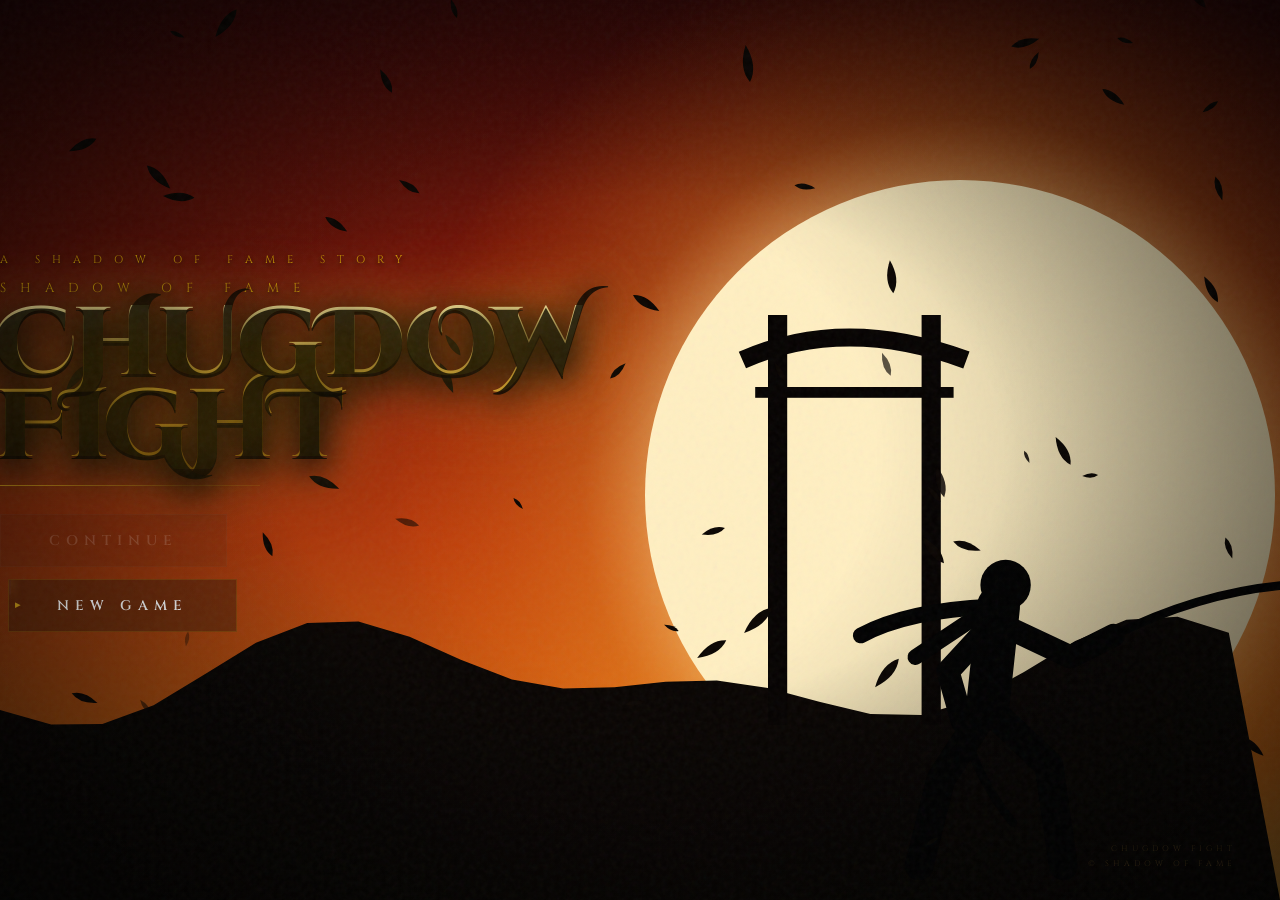
==== index.html @ 1331e8c7 "Premium repo branding — banner, favicon, README, OG tags" ====
<!DOCTYPE html>
<html lang="en">
<head>

  <!-- Primary Meta -->
  <meta charset="UTF-8">
  <meta name="viewport" content="width=device-width, initial-scale=1.0, viewport-fit=cover">
  <title>CHUG: SHADOW OF FAME</title>
  <meta name="description" content="CHUG: Shadow of Fame — a browser-based fighting RPG by Xollonox. Battle through story Acts, train your fighter, unlock power, and rise through the shadow of fame.">
  <meta name="author" content="Xollonox">

  <!-- Open Graph / Social Preview -->
  <meta property="og:title" content="CHUG: Shadow of Fame">
  <meta property="og:description" content="A cinematic browser fighting RPG made by Xollonox. Battle through story acts, train your fighter, unlock power.">
  <meta property="og:image" content="https://xollonox.github.io/Chug/assets/banner.svg">
  <meta property="og:url" content="https://xollonox.github.io/Chug/">
  <meta property="og:type" content="website">
  <meta property="og:site_name" content="CHUG">

  <!-- Twitter Card -->
  <meta name="twitter:card" content="summary_large_image">
  <meta name="twitter:title" content="CHUG: Shadow of Fame">
  <meta name="twitter:description" content="A cinematic browser fighting RPG made by Xollonox.">
  <meta name="twitter:image" content="https://xollonox.github.io/Chug/assets/banner.svg">

  <!-- Icons -->
  <link rel="icon" type="image/svg+xml" href="favicon.svg">
  <link rel="apple-touch-icon" href="favicon.svg">

  <!-- Fonts -->
  <link rel="preconnect" href="https://fonts.googleapis.com">
  <link rel="preconnect" href="https://fonts.gstatic.com" crossorigin>
  <link href="https://fonts.googleapis.com/css2?family=Cinzel:wght@400;700;900&family=Cinzel+Decorative:wght@700&family=Rajdhani:wght@400;600;700&display=swap" rel="stylesheet">
  <link rel="preconnect" href="https://fonts.googleapis.com">
  <link rel="preconnect" href="https://fonts.gstatic.com" crossorigin>
  <link href="https://fonts.googleapis.com/css2?family=Cinzel:wght@400;700;900&family=Cinzel+Decorative:wght@700&family=Rajdhani:wght@400;600;700&display=swap" rel="stylesheet">
  

<!-- ════════════════════════════════════════════════
     CHUG: SHADOW OF FAME — HTML STRUCTURE
     All screens, HUD, controls, overlays
     Edit here to change screen layout
     Run build.py after editing
════════════════════════════════════════════════ -->


  <meta name="theme-color" content="#0d0603">
  <meta name="mobile-web-app-capable" content="yes">
  <meta name="apple-mobile-web-app-capable" content="yes">


  <link rel="stylesheet" href="styles.css?v=6">
  <script>
    // Uncaught Error HUD Console Logger
    (function() {
      var errors = [];
      var container = null;

      function initContainer() {
        if (container) return;
        container = document.createElement('div');
        container.id = 'debug-log-console';
        container.style.cssText = 'position:fixed; bottom:10px; left:10px; right:10px; max-height:200px; overflow-y:auto; background:rgba(20,5,5,0.98); color:#ff5555; font-family:monospace; font-size:12px; padding:10px; border:2px solid #ff1744; z-index:999999; border-radius:4px; box-shadow:0 0 20px rgba(255,23,68,0.5); line-height:1.4; display:none;';
        
        var header = document.createElement('div');
        header.style.cssText = 'font-weight:bold; border-bottom:1px solid #ff1744; margin-bottom:5px; padding-bottom:3px;';
        header.textContent = '⚠️ GAME RUNTIME ERRORS';
        container.appendChild(header);

        (document.body || document.documentElement).appendChild(container);
        
        errors.forEach(printError);
        errors = [];
      }

      function printError(err) {
        if (!container) {
          errors.push(err);
          return;
        }
        container.style.display = 'block';
        var errDiv = document.createElement('div');
        errDiv.style.borderBottom = '1px solid rgba(255,255,255,0.1)';
        errDiv.style.padding = '4px 0';
        errDiv.textContent = '❌ [' + err.time + '] ' + err.msg + ' (' + err.file + ':' + err.line + ')';
        container.appendChild(errDiv);
        container.scrollTop = container.scrollHeight;
      }

      window.addEventListener('error', function(e) {
        initContainer();
        printError({
          time: new Date().toLocaleTimeString(),
          msg: e.message,
          file: e.filename ? e.filename.split('/').pop() : 'unknown',
          line: e.lineno
        });
      });

      window.addEventListener('DOMContentLoaded', initContainer);
    })();
  </script>
  <script src="game.js?v=6" defer></script>
</head>
<body>
<div id="global-sf2-topbar" class="sf2-topbar" style="display:none;">
  <div class="sf2-star-wrap">
    <span class="sf2-star-icon">★</span>
    <span class="sf2-lv-val" id="sf2-lv">1</span>
    <div class="sf2-xp-track"><div class="sf2-xp-fill" id="sf2-xp"></div></div>
  </div>
  <div class="sf2-coins-wrap">
    <span class="sf2-coin-icon">🪙</span>
    <span class="sf2-coin-val" id="sf2-coins">0</span>
  </div>
  <div class="sf2-gems-wrap">
    <span class="sf2-gem-icon">💎</span>
    <span class="sf2-gem-val" id="sf2-gems">0</span>
  </div>
</div>






<div id="bg-layer">
  <div id="chapter-wallpaper" aria-hidden="true"></div>
  <div class="bg-fog"></div>
  <div class="moon" id="moon"></div>
  <!-- SF2 DOJO ENVIRONMENT -->
  <div class="dojo-wrap" id="dojoWrap" style="opacity:0">
    <!-- Shoji wall grid -->
    <div class="shoji-wall"></div>
    <!-- Petals -->
    <div id="petals-container"></div>
    <!-- Pink window cutout right side -->    <div class="dojo-window">
      <div class="dojo-window-inner">
        <div class="cherry-mountains"></div>
        <div class="cherry-tree"></div>
        <!-- Punching bag -->
        <div class="punch-bag-wrap">
          <div class="punch-bag-rope"></div>
          <div class="punch-bag"></div>
        </div>
      </div>
    </div>
    <!-- Floor -->
    <div class="dojo-floor"></div>
    <!-- Floor line -->
    <div class="dojo-floor-line"></div>
  </div>
  <div class="torii-wrap" style="opacity:0;pointer-events:none">
    <div class="torii-post left"></div>
    <div class="torii-post right"></div>
    <div class="torii-beam1"></div>
    <div class="torii-beam2"></div>
  </div>
  <div class="ground" id="groundEl" style="display:none"><div class="ground-line"></div></div>
  <div class="bg-particles" id="bgParticles"></div>
</div>
<div id="rage-overlay"></div>
<canvas id="game"></canvas>
<canvas id="dojoCanvas"></canvas>

<button id="btn-ingame-menu" onclick="quitToMenu()">◀ MENU</button>
<!-- Compatibility HUD values kept hidden: legacy functions still update these IDs. -->
<div id="sf2-compat-values" style="display:none!important" aria-hidden="true">
  <span id="coin-val">0</span>
  <span id="gem-val">0</span>
  <span id="lv-val">1</span>
</div>

<!-- Extra hidden compatibility nodes: keep old game functions alive without showing clutter. -->
<div id="sf2-hidden-runtime-nodes" style="display:none!important" aria-hidden="true">
  <div id="global-coins"></div>
  <div id="global-gems"></div>
  <div id="global-level"></div>
  <div id="stam-container"><div id="p-stam"></div><div id="stam-text"></div></div>
</div>


<!-- ══ CINEMATIC TITLE SCREEN ══ -->
<div id="intro-screen" class="screen active-screen" onclick="introHandleClick(event)">
  <canvas id="introBgCanvas"></canvas>
  <div class="intro-title-wrap">
    <div class="intro-eyebrow">A SHADOW OF FAME STORY</div>
    <div class="intro-sub">SHADOW OF FAME</div>
    <div class="intro-title">CHUGDOW<br>FIGHT</div>
    <div class="intro-rule"></div>
    <nav class="intro-menu" id="introMenu">
      <button class="intro-menu-btn focused" id="introBtn-continue" onclick="introSelect('continue')">CONTINUE</button>
      <button class="intro-menu-btn"         id="introBtn-new"      onclick="introSelect('new')">NEW GAME</button>
    </nav>
  </div>
  <div class="intro-hint">
    <div class="intro-hint-line">CHUGDOW FIGHT</div>
    <div class="intro-hint-line">© SHADOW OF FAME</div>
  </div>
</div>

<div id="menu-screen" class="screen">

  <button id="dojoMenuRibbon" class="dojo-menu-ribbon" onclick="showMenuScroll('toggle')">MENU</button>

  <!-- sidebar removed -->

  <!-- GUIDE dialogue on menu -->
  <div class="menu-guide-scroll" id="menuGuideScroll">
    <div class="mgs-roll mgs-roll-top"></div>
    <div class="mgs-body">
      <div class="mgs-portrait-wrap">
        <div class="mgs-portrait"></div>
      </div>
      <div class="mgs-text" id="menuGuideText">...You're back.</div>
    </div>
    <div class="mgs-roll mgs-roll-bot"></div>
  </div>

  <!-- Main scroll -->
  <div class="sf2-scroll-wrap" id="menuScrollWrap">
    <div class="sf2-scroll-roll sf2-scroll-top"></div>
    <div class="sf2-scroll-body">
      <div class="menu-inner">
    <div class="menu-eyebrow">CHUGDOW FIGHT</div>
    <h1 class="menu-wordmark">SHADOW<span class="menu-wordmark-sub">OF FAME</span></h1>
    <div class="menu-rule"></div>
    <button class="menu-btn" style="--i:0" onclick="openWorldMap()"><div class="btn-arrow">◉</div><span class="btn-text">WORLD MAP</span></button>
    <button class="menu-btn" style="--i:1" onclick="openCamp()"><div class="btn-arrow">🔥</div><span class="btn-text">ASH CAMP</span></button>
    <button class="menu-btn" style="--i:2" onclick="openLevelScreen()"><div class="btn-arrow">★</div><span class="btn-text">CHARACTER</span></button>
    <button class="menu-btn" style="--i:3" onclick="openTraining()"><div class="btn-arrow">👊</div><span class="btn-text">TRAINING</span></button>
    <button class="menu-btn" style="--i:4" onclick="openShop()"><div class="btn-arrow">⚔</div><span class="btn-text">ARMORY</span></button>
    <button class="menu-btn" style="--i:5" onclick="openRoster()"><div class="btn-arrow">👥</div><span class="btn-text">ROSTER</span></button>
    <button class="menu-btn" style="--i:6" onclick="openCodex()"><div class="btn-arrow">📖</div><span class="btn-text">CODEX</span></button>
    <button class="menu-btn" style="--i:7" onclick="openSquad()"><div class="btn-arrow">🛡</div><span class="btn-text">SQUAD</span></button>
    <button class="menu-btn" style="--i:8" onclick="openSettings()"><div class="btn-arrow">⚙</div><span class="btn-text">SETTINGS</span></button>  </div>
    </div>
    <div class="sf2-scroll-roll sf2-scroll-bot"></div>
  </div>
</div>

<!-- ACT SELECT (main) -->
<div id="chapter-screen" class="screen">
  <div class="chapter-wrap">
    <div class="chapter-header">SELECT ACT</div>
    <div class="chapter-divider"></div>

    <!-- ACT I -->
    <div class="chapter-card" id="act1-card" onclick="openAct(1)">
      <div class="chap-num">I</div>
      <div class="chap-info">
        <div class="chap-title">ACT I — SHADOW OF FAME</div>
        <div class="chap-sub">Parts 1 — 10 · The Fall through Erasure</div>
        <div class="chap-parts" id="act1-dots">
          <span class="chap-dot" id="cdot1">●</span>
          <span class="chap-dot" id="cdot2">●</span>
          <span class="chap-dot" id="cdot3">●</span>
          <span class="chap-dot" id="cdot4">●</span>
          <span class="chap-dot" id="cdot5">●</span>
          <span style="color:rgba(200,147,26,0.2);margin:0 3px;">·</span>
          <span class="chap-dot" id="cdot6">●</span>
          <span class="chap-dot" id="cdot7">●</span>
          <span class="chap-dot" id="cdot8">●</span>
          <span class="chap-dot" id="cdot9">●</span>
          <span class="chap-dot" id="cdot10">●</span>
        </div>
      </div>
      <div class="chap-lock" id="act1-lock">▶</div>
    </div>

    <!-- ACT II -->
    <div class="chapter-card locked" id="act2-card" onclick="openAct(2)">
      <div class="chap-num dim" id="act2-num">II</div>
      <div class="chap-info">
        <div class="chap-title" id="act2-title">ACT II — AFTERIMAGE</div>
        <div class="chap-sub">Parts 11 — 20 · Coming...</div>
        <div class="chap-parts">
          <span class="chap-dot" id="cdot11">●</span>
          <span style="color:rgba(200,147,26,0.1);font-size:9px;letter-spacing:2px;margin-left:4px;">+ MORE</span>
        </div>
      </div>
      <div class="chap-lock" id="act2-lock">🔒</div>
    </div>

    <button class="chapter-back sf2-back-btn" onclick="closeChapterSelect()">◀ BACK</button>
  </div>
</div>

<!-- ACT I CHAPTER SELECT -->
<div id="act1-screen" class="screen" style="background:rgba(0,0,0,0.94);/* bd-filter removed */">
  <div class="chapter-wrap">
    <div style="font-size:10px;letter-spacing:6px;color:rgba(200,147,26,0.4);text-align:center;margin-bottom:4px;">ACT I</div>
    <div class="chapter-header" style="font-size:18px;">SHADOW OF FAME</div>
    <div class="chapter-divider"></div>

    <!-- Chapter I -->
    <div class="chapter-card" id="chap1-card" onclick="startChapter(1)">
      <div class="chap-num" style="font-size:clamp(20px,4vw,30px);">CH.I</div>
      <div class="chap-info">
        <div class="chap-title">THE FALL</div>
        <div class="chap-sub">Parts 1 — 5 · The Fall through Controlled</div>
        <div class="chap-parts">
          <span class="chap-dot" id="ch1dot1">●</span>
          <span class="chap-dot" id="ch1dot2">●</span>
          <span class="chap-dot" id="ch1dot3">●</span>
          <span class="chap-dot" id="ch1dot4">●</span>
          <span class="chap-dot" id="ch1dot5">●</span>
        </div>
      </div>
      <div class="chap-lock" id="chap1-lock">▶</div>
    </div>

    <!-- Chapter II -->
    <div class="chapter-card locked" id="chap2-card" onclick="startChapter(2)">
      <div class="chap-num dim" id="chap2-num" style="font-size:clamp(20px,4vw,30px);">CH.II</div>
      <div class="chap-info">
        <div class="chap-title" id="chap2-title">VANISHED</div>
        <div class="chap-sub">Parts 6 — 10 · Vanished through Erasure</div>
        <div class="chap-parts">
          <span class="chap-dot" id="ch2dot6">●</span>
          <span class="chap-dot" id="ch2dot7">●</span>
          <span class="chap-dot" id="ch2dot8">●</span>
          <span class="chap-dot" id="ch2dot9">●</span>
          <span class="chap-dot" id="ch2dot10">●</span>
        </div>
      </div>
      <div class="chap-lock" id="chap2-lock">🔒</div>
    </div>

    <button class="chapter-back sf2-back-btn" onclick="closeAct()">◀ BACK</button>
  </div>
</div>

<!-- ACT II CHAPTER SELECT -->
<div id="act2-screen" class="screen" style="background:rgba(0,0,0,0.94);/* bd-filter removed */">
  <div class="chapter-wrap">
    <div style="font-size:10px;letter-spacing:6px;color:rgba(200,147,26,0.4);text-align:center;margin-bottom:4px;">ACT II</div>
    <div class="chapter-header" style="font-size:18px;">AFTERIMAGE</div>
    <div class="chapter-divider"></div>

    <!-- Chapter III -->
    <div class="chapter-card locked" id="chap3-card" onclick="startChapter(3)">
      <div class="chap-num dim" id="chap3-num" style="font-size:clamp(20px,4vw,30px);">CH.III</div>
      <div class="chap-info">
        <div class="chap-title" id="chap3-title">AFTERIMAGE</div>
        <div class="chap-sub">Part 11 — New threats emerge</div>
        <div class="chap-parts">
          <span class="chap-dot" id="ch3dot11">●</span>
        </div>
      </div>
      <div class="chap-lock" id="chap3-lock">🔒</div>
    </div>

    <button class="chapter-back sf2-back-btn" onclick="closeAct()">◀ BACK</button>
  </div>
</div>

<!-- ASH CAMP -->
<div id="camp-screen" class="screen">
  <div class="camp-header-bar">
    <div class="camp-eyebrow">CHUGDOW FIGHT</div>
    <div class="camp-title">ASH CAMP</div>
    <div class="camp-subtitle" id="campSubtitle">HOME BASE · SHADOW OF FAME</div>
    <div class="camp-rule"></div>
  </div>

  <div class="camp-scroll" id="campScroll">

    <!-- ── COMMAND GROUP ── -->
    <div class="camp-group-label">COMMAND</div>

    <!-- MISSION BOARD -->
    <div class="camp-section" id="campMissionSection" data-open="true">
      <div class="camp-section-head" onclick="toggleCampSection('campMissionBody');this.closest('.camp-section').dataset.open=(this.closest('.camp-section').dataset.open==='true'?'false':'true')">
        <div class="camp-section-left">
          <div class="camp-section-icon-wrap"><span class="camp-section-icon">📋</span></div>
          <div class="camp-section-text">
            <div class="camp-section-title">MISSION BOARD</div>
            <div class="camp-section-sub">Active objectives · next targets</div>
          </div>
        </div>
        <div class="camp-section-badge" id="campMissionBadge">—</div>
        <span class="camp-section-chevron">▾</span>
      </div>
      <div class="camp-section-body" id="campMissionBody"></div>
    </div>

    <!-- STRATEGY -->
    <div class="camp-section" id="campStrategySection" data-open="true">
      <div class="camp-section-head" onclick="toggleCampSection('campStrategyBody');this.closest('.camp-section').dataset.open=(this.closest('.camp-section').dataset.open==='true'?'false':'true')">
        <div class="camp-section-left">
          <div class="camp-section-icon-wrap"><span class="camp-section-icon">🗺</span></div>
          <div class="camp-section-text">
            <div class="camp-section-title">STRATEGY</div>
            <div class="camp-section-sub">Briefings · known enemies · threats</div>
          </div>
        </div>
        <div class="camp-section-badge dim" id="campStrategyBadge">INTEL</div>
        <span class="camp-section-chevron">▾</span>
      </div>
      <div class="camp-section-body" id="campStrategyBody"></div>
    </div>

    <!-- ── FIGHTERS GROUP ── -->
    <div class="camp-group-label">FIGHTERS</div>

    <!-- ROSTER OVERVIEW -->
    <div class="camp-section" id="campRosterSection" data-open="true">
      <div class="camp-section-head" onclick="toggleCampSection('campRosterBody');this.closest('.camp-section').dataset.open=(this.closest('.camp-section').dataset.open==='true'?'false':'true')">
        <div class="camp-section-left">
          <div class="camp-section-icon-wrap"><span class="camp-section-icon">👥</span></div>
          <div class="camp-section-text">
            <div class="camp-section-title">ROSTER</div>
            <div class="camp-section-sub">Active fighters · camp presence</div>
          </div>
        </div>
        <div class="camp-section-badge" id="campRosterBadge">—</div>
        <span class="camp-section-chevron">▾</span>
      </div>
      <div class="camp-section-body" id="campRosterBody"></div>
    </div>

    <!-- RECOVERY AREA -->
    <div class="camp-section" id="campRecoverySection" data-open="true">
      <div class="camp-section-head" onclick="toggleCampSection('campRecoveryBody');this.closest('.camp-section').dataset.open=(this.closest('.camp-section').dataset.open==='true'?'false':'true')">
        <div class="camp-section-left">
          <div class="camp-section-icon-wrap"><span class="camp-section-icon">💚</span></div>
          <div class="camp-section-text">
            <div class="camp-section-title">RECOVERY</div>
            <div class="camp-section-sub">Healing · status watch</div>
          </div>
        </div>
        <div class="camp-section-badge alert" id="campRecoveryBadge" style="display:none">—</div>
        <div class="camp-section-badge dim" id="campRecoveryBadgeDim">CLEAR</div>
        <span class="camp-section-chevron">▾</span>
      </div>
      <div class="camp-section-body" id="campRecoveryBody"></div>
    </div>

    <!-- ── CAMP FACILITIES GROUP ── -->
    <div class="camp-group-label">CAMP</div>

    <!-- TRAINING — gateway -->
    <div class="camp-section camp-section-gateway" id="campTrainingSection">
      <div class="camp-section-head" onclick="openTraining()">
        <div class="camp-section-left">
          <div class="camp-section-icon-wrap"><span class="camp-section-icon">🔥</span></div>
          <div class="camp-section-text">
            <div class="camp-section-title">TRAINING</div>
            <div class="camp-section-sub" id="campTrainingSub">Kaizen · Raevan · Sorya</div>
          </div>
        </div>
        <div class="camp-section-badge">ENTER →</div>
      </div>
    </div>

    <!-- ARMORY — gateway -->
    <div class="camp-section camp-section-gateway" id="campArmorySection">
      <div class="camp-section-head" onclick="closeCamp();openShop();">
        <div class="camp-section-left">
          <div class="camp-section-icon-wrap"><span class="camp-section-icon">⚔</span></div>
          <div class="camp-section-text">
            <div class="camp-section-title">ARMORY</div>
            <div class="camp-section-sub">Weapons · upgrades · gear</div>
          </div>
        </div>
        <div class="camp-section-badge">ENTER →</div>
      </div>
    </div>

    <!-- CODEX — gateway -->
    <div class="camp-section camp-section-gateway" id="campCodexSection">
      <div class="camp-section-head" onclick="openCodex()">
        <div class="camp-section-left">
          <div class="camp-section-icon-wrap"><span class="camp-section-icon">📖</span></div>
          <div class="camp-section-text">
            <div class="camp-section-title">CODEX</div>
            <div class="camp-section-sub">Records · lore · history</div>
          </div>
        </div>
        <div class="camp-section-badge">ENTER →</div>
      </div>
    </div>

    <!-- ── STORY GROUP ── -->
    <div class="camp-group-label">STORY</div>

    <!-- CAMP EVENTS -->
    <div class="camp-section" id="campEventsSection" data-open="true">
      <div class="camp-section-head" onclick="toggleCampSection('campEventsBody');this.closest('.camp-section').dataset.open=(this.closest('.camp-section').dataset.open==='true'?'false':'true')">
        <div class="camp-section-left">
          <div class="camp-section-icon-wrap"><span class="camp-section-icon">💬</span></div>
          <div class="camp-section-text">
            <div class="camp-section-title">CAMP EVENTS</div>
            <div class="camp-section-sub">Scenes · moments · dialogue</div>
          </div>
        </div>
        <div class="camp-section-badge" id="campEventsBadge">—</div>
        <span class="camp-section-chevron">▾</span>
      </div>
      <div class="camp-section-body" id="campEventsBody"></div>
    </div>

  </div><!-- /camp-scroll -->

  <button class="camp-back sf2-back-btn" onclick="closeCamp()">◀ BACK</button>
</div>

<!-- TRAINING PATHS -->
<div id="training-screen" class="screen">
  <div class="training-header-bar">
    <div class="training-eyebrow">ASH CAMP</div>
    <div class="training-title">TRAINING</div>
    <div class="training-rule"></div>
    <div class="training-tabs" id="trainingTabs">
      <button class="training-tab active" onclick="setTrainingPath('range')"  id="tTab-range">🏹 RANGE</button>
      <button class="training-tab"        onclick="setTrainingPath('rage')"   id="tTab-rage">🔥 RAGE</button>
      
    </div>
  </div>
  <div class="training-scroll" id="trainingPathBody"></div>
  <button class="training-back sf2-back-btn" onclick="closeTraining()">◀ BACK</button>
</div>

<!-- CODEX -->
<div id="codex-screen" class="screen">
  <div class="codex-header-bar">
    <div class="codex-eyebrow">ASH CAMP</div>
    <div class="codex-title">CODEX</div>
    <div class="codex-subtitle">Shadow archive · enemy journal · faction records</div>
    <div class="codex-rule"></div>
    <div class="codex-tabs" id="codexTabs">
      <button class="codex-tab active" onclick="setCodexFilter('all')"      id="cTab-all">ALL</button>
      <button class="codex-tab"        onclick="setCodexFilter('enemy')"    id="cTab-enemy">ENEMIES</button>
      <button class="codex-tab"        onclick="setCodexFilter('boss')"     id="cTab-boss">BOSSES</button>
      <button class="codex-tab"        onclick="setCodexFilter('faction')"  id="cTab-faction">FACTIONS</button>
      <button class="codex-tab"        onclick="setCodexFilter('defeated')" id="cTab-defeated">DEFEATED</button>
    </div>
  </div>
  <div class="codex-shell">
    <div class="codex-summary" id="codexSummary">
      <div class="codex-summary-copy">
        <div class="codex-summary-label">Archive View</div>
        <div class="codex-summary-title">All Records</div>
      </div>
      <div class="codex-summary-count"><strong>0</strong><span>Entries</span></div>
    </div>
    <div class="codex-scroll" id="codexList"></div>
  </div>
  <button class="codex-back sf2-back-btn" onclick="closeCodex()">◀ BACK</button>
</div>

<!-- ROSTER -->
<div id="roster-screen" class="screen">
  <div class="roster-header-bar">
    <div class="roster-eyebrow">CHUGDOW FIGHT</div>
    <div class="roster-title">ROSTER</div>
    <div class="roster-subtitle">Command Dossiers • Trust / Memory / Combat Readiness</div>
    <div class="roster-rule"></div>
    <div class="roster-tabs" id="rosterTabs">
      <button class="roster-tab active" onclick="setRosterFilter('all')">All</button>
      <button class="roster-tab" onclick="setRosterFilter('playable')">Active</button>
      <button class="roster-tab" onclick="setRosterFilter('recovering')">Recovery</button>
      <button class="roster-tab" onclick="setRosterFilter('enemy')">Enemies</button>
      <button class="roster-tab" onclick="setRosterFilter('locked')">Locked</button>
    </div>
    <div class="roster-overview" id="rosterOverview">
      <div class="roster-overview-chip"><span class="roster-overview-k">Visible</span><span class="roster-overview-v">0</span></div>
      <div class="roster-overview-chip"><span class="roster-overview-k">Active</span><span class="roster-overview-v">0</span></div>
      <div class="roster-overview-chip"><span class="roster-overview-k">Hostiles</span><span class="roster-overview-v">0</span></div>
    </div>
  </div>
  <div class="roster-scroll" id="rosterList"></div>
  <button class="roster-back sf2-back-btn" onclick="closeRoster()">◀ BACK</button>
</div>

<!-- SQUAD SETUP -->
<div id="squad-screen" class="screen">
  <div class="squad-header-bar">
    <div class="squad-eyebrow">CHUGDOW FIGHT</div>
    <div class="squad-title">SQUAD</div>
    <div class="squad-subtitle">TACTICAL FORMATION · LEAD &amp; SUPPORT DEPLOYMENT</div>
    <div class="squad-rule"></div>

    <div class="squad-bonus-bar" id="squadBonusBar">
      <div class="squad-bonus-chip" id="sbc-dmg"><span class="sbc-ico">⚔</span><span class="sbc-key">DMG</span><span class="sbc-val" id="sbc-dmg-val">+0</span></div>
      <div class="squad-bonus-chip" id="sbc-def"><span class="sbc-ico">🛡</span><span class="sbc-key">DEF</span><span class="sbc-val" id="sbc-def-val">+0</span></div>
      <div class="squad-bonus-chip" id="sbc-rage"><span class="sbc-ico">🔥</span><span class="sbc-key">RAGE</span><span class="sbc-val" id="sbc-rage-val">+0%</span></div>
      <div class="squad-bonus-chip" id="sbc-rec"><span class="sbc-ico">✚</span><span class="sbc-key">REC</span><span class="sbc-val" id="sbc-rec-val">+0</span></div>
    </div>

    <div class="squad-command-copy" id="squadCommandCopy">Select a lead fighter and reinforce them with tactical support positions.</div>
  </div>

  <div class="squad-scroll">
    <section class="squad-formation-panel squad-main-panel">
      <div class="squad-section-head">
        <div>
          <div class="squad-section-kicker">PRIMARY COMBATANT</div>
          <div class="squad-section-lbl">MAIN FIGHTER</div>
        </div>
        <div class="squad-section-pill" id="squadMainStatusPill">ACTIVE</div>
      </div>

      <div class="squad-slot main-slot" id="squadMainSlot" onclick="openSquadPicker('main')">
        <div class="squad-slot-mark">01</div>

        <div class="squad-portrait-wrap">
          <div class="squad-portrait-aura"></div>
          <div class="squad-portrait" id="squadMainIcon">🥊</div>
          <div class="squad-slot-tag" id="squadMainTag">LEAD</div>
        </div>

        <div class="squad-slot-info">
          <div class="squad-slot-name-row">
            <div class="squad-slot-name" id="squadMainName">CHUG</div>
            <div class="squad-slot-ribbon">ELITE</div>
          </div>
          <div class="squad-slot-role" id="squadMainRole">Protagonist · Striker</div>
          <div class="squad-slot-bonus" id="squadMainBonus"></div>
          <div class="squad-slot-signature" id="squadMainSignature">Lead your formation into battle.</div>
        </div>

        <div class="squad-slot-side">
          <div class="squad-slot-state">HERO FOCUS</div>
          <div class="squad-slot-action" id="squadMainAction">CHANGE</div>
        </div>
      </div>

      <div class="squad-formation-note" id="squadMainNote">Your lead fighter defines the center of the formation.</div>
    </section>

    <section class="squad-formation-panel squad-support-panel">
      <div class="squad-section-head">
        <div>
          <div class="squad-section-kicker">TACTICAL POSITIONS</div>
          <div class="squad-section-lbl">SUPPORT</div>
        </div>
        <div class="squad-section-pill" id="squadSupportStatusPill">0 / 2 READY</div>
      </div>

      <div class="squad-support-stack">
        <div class="squad-slot support-slot" id="squadSupport0" onclick="openSquadPicker('support',0)">
          <div class="squad-slot-mark">I</div>

          <div class="squad-portrait-wrap">
            <div class="squad-portrait-aura"></div>
            <div class="squad-portrait" id="squadSupportIcon0">＋</div>
            <div class="squad-slot-tag" id="squadSupportTag0">OPEN</div>
          </div>

          <div class="squad-slot-info">
            <div class="squad-slot-name-row">
              <div class="squad-slot-name" id="squadSupportName0">EMPTY SLOT</div>
            </div>
            <div class="squad-slot-role" id="squadSupportRole0">Tap to assign support</div>
            <div class="squad-slot-bonus" id="squadSupportBonus0"></div>
            <div class="squad-slot-signature" id="squadSupportSignature0">Reserve this position for passive battle support.</div>
          </div>

          <div class="squad-slot-side">
            <div class="squad-slot-state">TACTICAL</div>
            <div class="squad-slot-action" id="squadSupportAction0">ASSIGN</div>
          </div>
        </div>

        <div class="squad-slot support-slot" id="squadSupport1" onclick="openSquadPicker('support',1)">
          <div class="squad-slot-mark">II</div>

          <div class="squad-portrait-wrap">
            <div class="squad-portrait-aura"></div>
            <div class="squad-portrait" id="squadSupportIcon1">＋</div>
            <div class="squad-slot-tag" id="squadSupportTag1">OPEN</div>
          </div>

          <div class="squad-slot-info">
            <div class="squad-slot-name-row">
              <div class="squad-slot-name" id="squadSupportName1">EMPTY SLOT</div>
            </div>
            <div class="squad-slot-role" id="squadSupportRole1">Tap to assign support</div>
            <div class="squad-slot-bonus" id="squadSupportBonus1"></div>
            <div class="squad-slot-signature" id="squadSupportSignature1">Reserve this position for passive battle support.</div>
          </div>

          <div class="squad-slot-side">
            <div class="squad-slot-state">TACTICAL</div>
            <div class="squad-slot-action" id="squadSupportAction1">ASSIGN</div>
          </div>
        </div>
      </div>

      <div class="squad-formation-note" id="squadSupportSummary">Supports grant passive bonuses to your active formation.</div>
    </section>

    <div class="squad-empty-note" id="squadFormationStatus">No support fighters assigned yet. Fill both positions to unlock a denser squad profile.</div>
  </div>

  <div id="squadPicker">
    <div class="picker-header">
      <div class="picker-head-copy">
        <div class="picker-title" id="pickerTitle">SELECT FIGHTER</div>
        <div class="picker-subtitle" id="pickerSubtitle">Choose who will anchor this formation.</div>
      </div>
      <button class="picker-cancel" onclick="closeSquadPicker()">✕ CANCEL</button>
    </div>
    <div class="picker-list" id="pickerList"></div>
  </div>

  <button class="squad-back sf2-back-btn" onclick="closeSquad()">◀ BACK</button>
</div>

<!-- ARMORY -->
<div id="shop-screen" class="screen">
<div class="shop-wrap">
  <div style="text-align:center;padding-top:20px;">
    <div class="shop-header">ARMORY</div>
    <div class="shop-sub">EQUIP SHADOW GEAR · UPGRADE YOUR POWER</div>
  </div>

  <div class="shop-section">
    <div class="shop-section-title">Weapons</div>
    <div class="shop-grid">
      <div class="shop-item" id="buy-knuckle" onclick="buyItem('weapon','knuckle',100,'coin')">
        <div class="s-icon">🥊</div><div class="s-name">Iron Knuckles</div>
        <div class="s-desc">+6 DMG. Fast pressure. Gold plated.</div><div class="s-price">🪙 100</div>
      </div>
      <div class="shop-item" id="buy-dagger" onclick="buyItem('weapon','dagger',250,'coin')">
        <div class="s-icon">🗡️</div><div class="s-name">Void Dagger</div>
        <div class="s-desc">+8 DMG. +Spd. Pierces armor.</div><div class="s-price">🪙 250</div>
      </div>
      <div class="shop-item" id="buy-katana" onclick="buyItem('weapon','katana',420,'coin')">
        <div class="s-icon">⚔</div><div class="s-name">Shadow Katana</div>
        <div class="s-desc">+12 DMG. Refined iai blade. Fast draw, deep arc.</div><div class="s-price">🪙 420</div>
      </div>
      <div class="shop-item" id="buy-staff" onclick="buyItem('weapon','staff',360,'coin')">
        <div class="s-icon">🪄</div><div class="s-name">Wukong Staff</div>
        <div class="s-desc">+7 DMG. Wide sweep reach.</div><div class="s-price">🪙 360</div>
      </div>
      <div class="shop-item" id="buy-scythe" onclick="buyItem('weapon','scythe',2650,'coin')">
        <div class="s-icon">☽</div><div class="s-name">Shadow Scythe</div>
        <div class="s-desc">+18 DMG. Shoulder-held void scythe with dedicated sweeping forms.</div><div class="s-price">🪙 2650</div>
      </div>
      <div class="shop-item" id="buy-claws" onclick="buyItem('weapon','claws',380,'coin')">
        <div class="s-icon">🔱</div><div class="s-name">Void Claws</div>
        <div class="s-desc">+8 DMG. +Speed. Ripping tri-slash gauntlets.</div><div class="s-price">🪙 380</div>
      </div>
      <div class="shop-item" id="buy-lynx_claws" onclick="buyItem('weapon','lynx_claws',3200,'coin')">
        <div class="s-icon">🐾</div><div class="s-name">Lynx Claws</div>
        <div class="s-desc">+14 DMG. Long-range assassin claws with delayed time-bomb finish.</div><div class="s-price">🪙 3200</div>
      </div>
      <div class="shop-item" id="buy-blood_reaper" onclick="buyItem('weapon','blood_reaper',3450,'coin')">
        <div class="s-icon">🩸</div><div class="s-name">Blood Reaper</div>
        <div class="s-desc">+19 DMG. SF2 Blood Reaper: kusarigama with thrown chain ring and bleeding.</div><div class="s-price">🪙 3450</div>
      </div>
      <div class="shop-item" id="buy-composite_sword" onclick="buyItem('weapon','composite_sword',3900,'coin')">
        <div class="s-icon">⚔</div><div class="s-name">Composite Sword</div>
        <div class="s-desc">+22 DMG. SF2 Composite Sword: 9-segment whip blade with Bleeding.</div><div class="s-price">🪙 3900</div>
      </div>
      <div class="shop-item" id="buy-ak47" onclick="buyItem('weapon','ak47',4500,'coin')">
        <div class="s-icon">🔫</div><div class="s-name">AK-47</div>
        <div class="s-desc">+24 DMG. Dedicated rifle stance with ranged burst fire.</div><div class="s-price">🪙 4500</div>
      </div>
      <div class="shop-item" id="buy-hammer" onclick="buyItem('weapon','hammer',2400,'coin')">
        <div class="s-icon">🔨</div><div class="s-name">Doom Hammer</div>
        <div class="s-desc">+13 DMG. Ground-shatter impact.</div><div class="s-price">🪙 480</div>
      </div>
          <div class="shop-item" id="buy-sword" onclick="buyItem('weapon','sword',80,'coin')">
        <div class="s-icon">⚔</div><div class="s-name">Iron Sword</div>
        <div class="s-desc">+8 DMG. Balanced. Reliable.</div><div class="s-price coin">🪙 80</div>
      </div>
      <div class="shop-item" id="buy-nunchaku" onclick="buyItem('weapon','nunchaku',240,'coin')">
        <div class="s-icon">🔗</div><div class="s-name">Void Nunchaku</div>
        <div class="s-desc">+7 DMG. Fastest. Dual hit.</div><div class="s-price coin">🪙 240</div>
      </div>
      <div class="shop-item" id="buy-knives" onclick="buyItem('weapon','knives',1450,'coin')">
        <div class="s-icon">🪝</div><div class="s-name">Twin Kamas</div>
        <div class="s-desc">+15 DMG. +2.2 SPD. Four dedicated crescent forms.</div><div class="s-price coin">🪙 1450</div>
      </div>
      <div class="shop-item" id="buy-spear" onclick="buyItem('weapon','spear',1600,'coin')">
        <div class="s-icon">🔱</div><div class="s-name">Dragon Spear</div>
        <div class="s-desc">+16 DMG. Precision thrusts. Four dedicated forms.</div><div class="s-price coin">🪙 1600</div>
      </div>
      <div class="shop-item" id="buy-whip" onclick="buyItem('weapon','whip',8,'gem')">
        <div class="s-icon">〰️</div><div class="s-name">Void Whip</div>
        <div class="s-desc">+9 DMG. Range. Slows foe.</div><div class="s-price gem">💎 8</div>
      </div>
    </div>
  </div>

  <div class="shop-section">
    <div class="shop-section-title">Armor</div>
    <div class="shop-grid">
      <div class="shop-item" id="buy-lightarmor" onclick="buyItem('armor','lightarmor',180,'coin')">
        <div class="s-icon">🥋</div><div class="s-name">Shadow Gi</div>
        <div class="s-desc">+3 DEF. +25 HP. Light.</div><div class="s-price">🪙 180</div>
      </div>
      <div class="shop-item" id="buy-heavyarmor" onclick="buyItem('armor','heavyarmor',420,'coin')">
        <div class="s-icon">🛡️</div><div class="s-name">Titan Armor</div>
        <div class="s-desc">+6 DEF. +50 HP. Heavy.</div><div class="s-price">🪙 420</div>
      </div>
      <div class="shop-item" id="buy-voidarmor" onclick="buyItem('armor','voidarmor',5,'gem')">
        <div class="s-icon">🌑</div><div class="s-name">Void Shroud</div>
        <div class="s-desc">+9 DEF. +70 HP. Absorbs 10%.</div><div class="s-price gem">💎 5</div>
      </div>
    </div>
  </div>

  <div class="shop-section">
    <div class="shop-section-title">Upgrades</div>
    <div class="shop-grid">
      <div class="shop-item" id="buy-rage2" onclick="buyItem('upgrade','rage2',700,'coin')">
        <div class="s-icon">🔥</div><div class="s-name">Rage Mode II</div>
        <div class="s-desc">Bigger aura. More DMG. Less taken.</div><div class="s-price">🪙 700</div>
      </div>
      <div class="shop-item" id="buy-strength" onclick="buyItem('upgrade','strength',400,'coin')">
        <div class="s-icon">💪</div><div class="s-name">Strength I</div>
        <div class="s-desc">+5 base DMG on all attacks.</div><div class="s-price">🪙 400</div>
      </div>
      <div class="shop-item" id="buy-strength2" onclick="buyItem('upgrade','strength2',800,'coin')">
        <div class="s-icon">⚡</div><div class="s-name">Strength II</div>
        <div class="s-desc">+10 base DMG. Requires Str I.</div><div class="s-price">🪙 800</div>
      </div>
      <div class="shop-item" id="buy-speed" onclick="buyItem('upgrade','speed',350,'coin')">
        <div class="s-icon">💨</div><div class="s-name">Speed I</div>
        <div class="s-desc">+2 movement & attack speed.</div><div class="s-price">🪙 350</div>
      </div>
      <div class="shop-item" id="buy-speed2" onclick="buyItem('upgrade','speed2',700,'coin')">
        <div class="s-icon">🌪️</div><div class="s-name">Speed II</div>
        <div class="s-desc">+4 spd. Faster combos. Req Speed I.</div><div class="s-price">🪙 700</div>
      </div>
      <div class="shop-item" id="buy-endurance" onclick="buyItem('upgrade','endurance',450,'coin')">
        <div class="s-icon">❤️</div><div class="s-name">Endurance I</div>
        <div class="s-desc">+30 max HP. Regen on kill.</div><div class="s-price">🪙 450</div>
      </div>
      <div class="shop-item" id="buy-endurance2" onclick="buyItem('upgrade','endurance2',900,'coin')">
        <div class="s-icon">💎</div><div class="s-name">Endurance II</div>
        <div class="s-desc">+60 HP. 15% damage reduction.</div><div class="s-price">🪙 900</div>
      </div>
    </div>
  </div>

  <div style="text-align:center;padding-bottom:24px;">
    <button class="shop-back sf2-back-btn" onclick="closeShop()">◀ BACK</button>
  </div>
</div>
</div>

<!-- STORY -->
<div id="story-screen" class="screen">
  <!-- MODE 1: Full parchment story card (bottom of screen) -->
  <div class="dialogue-box" id="dbox">
    <div class="dlg-rod-top"></div>
    <div class="dlg-parchment">
      <div class="dlg-portrait-col" id="dava">
        <div class="dlg-portrait-frame" id="dlgPortraitFrame">
          <span class="dlg-portrait-icon" id="dlgPortraitIcon">⚔</span>
        </div>
      </div>
      <div class="dlg-text-col">
        <div class="speaker-name" id="dname">CHUG</div>
        <p class="dlg-text" id="dtxt">Loading...</p>
      </div>
    </div>
    <div class="dlg-bottom-bar">
      <!-- Clarify how to progress dialogue: support tap, click, Space or Enter -->
      <div class="dlg-hint">CLICK/TAP OR PRESS SPACE/ENTER TO ADVANCE</div>
      <button class="dlg-continue-btn" id="dlgContinueBtn" onclick="advance()">MORE ▶</button>
    </div>
    <div class="dlg-rod-bot"></div>
  </div>

  <!-- MODE 2: Dojo/Tutorial top-right hanging scroll -->
  <div id="dojo-dialogue">
    <div class="dojo-rod dojo-rod-top"></div>
    <div class="dojo-body">
      <div class="dojo-portrait" id="dojoPortrait">🥋</div>
      <div class="dojo-text-wrap" onclick="advance()">
        <div class="dojo-speaker" id="dojoSpeaker">GUIDE</div>
        <div class="dojo-text" id="dojoText">…</div>
      </div>
    </div>
    <div class="dojo-rod dojo-rod-bot"></div>
  </div>
</div>

<!-- PART END CARD -->
<div id="part-end-screen" class="screen">
  <div class="part-end-card" id="partEndCard">
    <div class="pec-top-bar"></div>
    <div class="pec-part-label" id="pecPartLabel">PART I</div>
    <div class="pec-title" id="pecTitle">THE FALL</div>
    <div class="pec-divider"></div>
    <div class="pec-stars" id="pecStars">
      <div class="pec-star" id="pecS1">★</div>
      <div class="pec-star big" id="pecS2">★</div>
      <div class="pec-star" id="pecS3">★</div>
    </div>
    <div class="pec-complete">COMPLETE</div>
    <div class="pec-coins" id="pecCoins">+150 🪙</div>
    <div class="pec-unlocked" id="pecUnlocked">PART II UNLOCKED</div>
    <button class="pec-btn" onclick="partEndContinue()">CONTINUE ▶</button>
    <div class="pec-bottom-bar"></div>
  </div>
</div>

<!-- REWARD / RESULT SCREEN -->
<div id="reward-screen" class="screen">
  <div class="rwd-wrap" id="rwdWrap">
    <div class="rwd-heading win" id="rwdHeading">You win!</div>
    <div class="rwd-mode-banner" id="rwdModeBanner">STORY · CHAPTER I</div>
    <div class="rwd-progress" id="rwdProgress"></div>
    <div class="rwd-rows" id="rwdRows"></div>
    <div class="rwd-divider"></div>
    <div class="rwd-total-row">
      <div class="rwd-total-label">
        <div class="rwd-star-icon">✦</div>
        <div class="rwd-star-val" id="rwdStarVal">0</div>
      </div>
      <div class="rwd-total-value">
        <div class="rwd-coin-icon"></div>
        <span id="rwdTotal">0</span>
      </div>
    </div>
    <button class="rwd-btn" id="rwdBtn" onclick="rewardContinue()">CONTINUE ▶</button>
  </div>
</div>

<!-- HUD -->
<div id="hud-screen" class="screen">
  <div class="hud-bar">
    <div class="health-wrapper">
      <div class="fighter-info">
        <div class="fighter-name">CHUG</div>
        <div class="rounds"><div class="dot" id="pr1"></div><div class="dot" id="pr2"></div><div class="dot" id="pr3"></div></div>
      </div>
      <div class="bar-bg"><div class="bar-fill" id="p-hp"></div></div>
      <div id="rage-container">
        <div class="rage-bar-bg"><div id="p-rage"></div></div>
        <div id="rage-text">▶ RAGE READY</div>
      </div>
    </div>
    <div class="timer-wrap">
      <div class="timer" id="timer">50</div>
      <div class="round-label" id="round-label">ROUND 1</div>
    </div>
    <div class="health-wrapper" style="text-align:right;align-items:flex-end;">
      <div class="fighter-info" style="flex-direction:row-reverse;">
        <div class="fighter-name" id="e-name">VOID SHADOW</div>
        <div class="rounds"><div class="dot" id="er1"></div><div class="dot" id="er2"></div><div class="dot" id="er3"></div></div>
      </div>
      <div class="bar-bg"><div class="bar-fill" id="e-hp"></div></div>
    </div>
  </div><!-- /hud-bar -->

  <!-- RESCUE BATTLE INDICATOR (v32) — hidden unless rescue active -->
  <div id="rescue-indicator">
    <div class="rescue-label-row">
      <span class="rescue-icon">🔓</span>
      <span class="rescue-label">BREAKING CONTROL</span>
      <span class="rescue-char-name" id="rescueCharName">—</span>
    </div>
    <div class="rescue-meter-track">
      <div class="rescue-meter-fill" id="rescueMeterFill"></div>
      <div class="rescue-meter-pip" style="left:50%"></div>
      <div class="rescue-meter-pip" style="left:80%"></div>
    </div>
  </div>

</div><!-- /hud-screen -->
<div id="controls">
  <!-- LEFT: SF2 Joystick D-pad -->
  <div class="ctrl-left">
    <div class="sf2-dpad" id="sf2DpadWrap">
      <div class="sf2-dpad-outer">
        <span class="sf2-arr sf2-arr-l">◀</span>
        <span class="sf2-arr sf2-arr-r">▶</span>
        <span class="sf2-arr sf2-arr-u">▲</span>
      </div>
      <div class="sf2-dpad-inner" id="sf2DpadKnob"></div>
      <!-- Hidden inputs for game logic -->
      <div class="c-btn" id="btn-l" style="position:absolute;opacity:0;pointer-events:none;width:1px;height:1px"></div>
      <div class="c-btn" id="btn-r" style="position:absolute;opacity:0;pointer-events:none;width:1px;height:1px"></div>
      <div class="c-btn" id="btn-j" style="position:absolute;opacity:0;pointer-events:none;width:1px;height:1px"></div>
    </div>
    <!-- RAGE button left of dpad -->
    <div id="btn-rage" data-ctrl-editable="true" data-ctrl-label="RAGE" style="margin-left:8px;margin-bottom:8px;">RAGE</div>
  </div>
  <!-- RIGHT: SF2 diamond buttons -->
  <div class="ctrl-right" id="ctrlRightWrap">
    <div class="c-btn" id="btn-p">PUNCH</div>
    <div class="c-btn" id="btn-k">KICK</div>
    <div class="c-btn" id="btn-g">GRAB</div>
    <div class="c-btn" id="btn-t">THROW</div>
    <div class="c-btn" id="btn-range" data-ctrl-editable="true" data-ctrl-label="RANGE">🔫</div>
  </div>
</div>

<div id="kbhint">A/D Move · W Jump · F Punch · K Kick · G Grab · T Throw · H Range · R Rage</div>
<div id="banner"></div>
<div id="flash"></div>

<!-- COMBO COUNTER -->
<div id="combo-display" style="position:absolute;top:90px;left:50%;transform:translateX(-50%);z-index:30;pointer-events:none;text-align:center;display:none;">
  <div id="combo-count" style="font-family:'Cinzel Decorative',serif;font-size:clamp(28px,6vw,48px);font-weight:700;color:#fff;text-shadow:0 0 20px rgba(255,100,0,0.8),0 4px 12px #000;letter-spacing:4px;transition:transform 0.1s;"></div>
  <div id="combo-label" style="font-size:10px;letter-spacing:6px;color:rgba(255,160,60,0.8);margin-top:-4px;font-family:'Cinzel',serif;"></div>
</div>

<!-- PART INDICATOR (top center during story) -->
<div id="part-indicator" style="position:absolute;top:16px;left:50%;transform:translateX(-50%);z-index:100;pointer-events:none;display:none;
  background:rgba(0,0,0,0.6);border:1px solid var(--border);padding:5px 18px;border-radius:20px;
  font-family:'Cinzel',serif;font-size:10px;letter-spacing:4px;color:rgba(200,147,26,0.7);white-space:nowrap;"></div>

<!-- SETTINGS SCREEN -->
<div id="settings-screen" class="screen">
  <div class="settings-shell">
    <div class="settings-title-block">
      <div class="settings-subtitle">AUDIO · FEEDBACK · CONTROLS</div>
      <div class="settings-header">SETTINGS</div>
      <div class="settings-rule"></div>
      <div class="settings-caption">Tune the chamber. Keep the fight sharp.</div>
    </div>

    <div class="settings-panel">
      <section class="settings-section">
        <div class="settings-section-head">
          <div class="settings-section-title">AUDIO</div>
          <div class="settings-section-rule"></div>
        </div>

        <div class="settings-band settings-band-volume">
          <div class="settings-band-copy">
            <div class="settings-label">MUSIC</div>
            <div class="settings-meta">Menu, story and battle themes</div>
          </div>
          <div class="settings-vol-row premium-vol-row">
            <button class="vol-btn" onclick="adjustVol('music',-0.1)" aria-label="Decrease music">−</button>
            <div class="settings-vol-stack">
              <div class="vol-track settings-vol-track" data-type="music"><div class="vol-fill" id="music-vol-fill" style="width:70%"></div></div>
              <div class="settings-vol-value" id="music-vol-value">70%</div>
            </div>
            <button class="vol-btn" onclick="adjustVol('music',0.1)" aria-label="Increase music">+</button>
          </div>
        </div>

        <div class="settings-band settings-band-volume">
          <div class="settings-band-copy">
            <div class="settings-label">SFX</div>
            <div class="settings-meta">Hits, movement and impact feedback</div>
          </div>
          <div class="settings-vol-row premium-vol-row">
            <button class="vol-btn" onclick="adjustVol('sfx',-0.1)" aria-label="Decrease SFX">−</button>
            <div class="settings-vol-stack">
              <div class="vol-track settings-vol-track" data-type="sfx"><div class="vol-fill" id="sfx-vol-fill" style="width:100%"></div></div>
              <div class="settings-vol-value" id="sfx-vol-value">100%</div>
            </div>
            <button class="vol-btn" onclick="adjustVol('sfx',0.1)" aria-label="Increase SFX">+</button>
          </div>
        </div>
      </section>

      <section class="settings-section">
        <div class="settings-section-head">
          <div class="settings-section-title">FEEDBACK</div>
          <div class="settings-section-rule"></div>
        </div>

        <div class="settings-band">
          <div class="settings-band-copy">
            <div class="settings-label">SCREEN SHAKE</div>
            <div class="settings-meta">Impact tremor during heavy strikes</div>
          </div>
          <button class="toggle-btn settings-toggle" id="shake-toggle" onclick="toggleShake()">ON</button>
        </div>

        <div class="settings-band">
          <div class="settings-band-copy">
            <div class="settings-label">COMBO DISPLAY</div>
            <div class="settings-meta">Keep combo count visible in combat</div>
          </div>
          <button class="toggle-btn settings-toggle" id="combo-toggle" onclick="toggleComboDsp()">ON</button>
        </div>

        <div class="settings-band">
          <div class="settings-band-copy">
            <div class="settings-label">TOUCH BUTTONS</div>
            <div class="settings-meta">Show or hide the on-screen controls</div>
          </div>
          <button class="toggle-btn settings-toggle" id="ctrl-visibility-toggle" onclick="toggleCtrlVisibility()">SHOW</button>
        </div>
      </section>

      <section class="settings-section">
        <div class="settings-section-head">
          <div class="settings-section-title">CONTROL GUIDE</div>
          <div class="settings-section-rule"></div>
        </div>

        <div class="settings-keyboard-band">
          <div class="settings-keyboard-head">
            <div class="settings-label">KEYBOARD (PC)</div>
            <div class="settings-meta">Reference only · layout stays unchanged</div>
          </div>
          <div class="settings-controls-grid settings-kbd-grid">
            <div class="settings-kbd-item"><span class="settings-kbd-keys"><span class="kbd-key">A</span><span class="kbd-key">D</span></span><span class="settings-kbd-desc">Move</span></div>
            <div class="settings-kbd-item"><span class="settings-kbd-keys"><span class="kbd-key">W</span></span><span class="settings-kbd-desc">Jump</span></div>
            <div class="settings-kbd-item"><span class="settings-kbd-keys"><span class="kbd-key">F</span></span><span class="settings-kbd-desc">Punch</span></div>
            <div class="settings-kbd-item"><span class="settings-kbd-keys"><span class="kbd-key">K</span></span><span class="settings-kbd-desc">Kick</span></div>
            <div class="settings-kbd-item"><span class="settings-kbd-keys"><span class="kbd-key">G</span></span><span class="settings-kbd-desc">Grab</span></div>
            <div class="settings-kbd-item"><span class="settings-kbd-keys"><span class="kbd-key">T</span></span><span class="settings-kbd-desc">Throw</span></div>
            <div class="settings-kbd-item"><span class="settings-kbd-keys"><span class="kbd-key">R</span></span><span class="settings-kbd-desc">Rage</span></div>
            <div class="settings-kbd-item"><span class="settings-kbd-keys"><span class="kbd-key">G</span><span class="kbd-key">A</span><span class="kbd-key">K</span></span><span class="settings-kbd-desc">Slam</span></div>
          </div>
        </div>
      </section>

      <section class="settings-section">
        <div class="settings-section-head">
          <div class="settings-section-title">LAYOUT</div>
          <div class="settings-section-rule"></div>
        </div>

        <div class="settings-band settings-band-action">
          <div class="settings-band-copy">
            <div class="settings-label">EDIT LAYOUT</div>
            <div class="settings-meta">Drag and place touch controls for your grip</div>
          </div>
          <button class="settings-action-btn" onclick="closeSettings();openCtrlEditor();">EDIT LAYOUT</button>
        </div>
      </section>
    </div>

    <div class="settings-bottom-bar">
      <button class="settings-back sf2-back-btn" onclick="closeSettings()">◀ BACK</button>
    </div>
  </div>
</div>

<div id="chap-transition">

  <div id="chap-transition-txt">
    <div class="ct-chapter" id="ct-chapter-lbl">CHAPTER I</div>
    <div class="ct-title" id="ct-title-lbl">SHADOW OF FAME</div>
  </div>
</div>

<!-- ══ WORLD MAP SCREEN ══ -->
<div id="worldmap-screen" class="screen">
  <!-- Parchment background layers -->
  <div id="wm-bg"></div>
  <div id="wm-mountains"></div>
  <div id="wm-maplines"></div>
  <div id="wm-vignette"></div>
  <div id="wm-dim"></div>

  <!-- Left slide-out panel: world list -->
  <div id="wm-side">
    <div id="wm-side-inner">
      <div class="wm-side-header">
        <div class="wm-side-eyebrow">CHUGDOW FIGHT</div>
        <div class="wm-side-title">WORLDS</div>
      </div>
      <div id="wm-world-list"></div>
    </div>
  </div>

  <!-- Center: top bar + chapter panel -->
  <div id="wm-center">
    <div id="wm-top-bar">
      <div class="wm-hamburger" onclick="toggleWmPanel()" title="Worlds">☰</div>
      <div>
        <div class="wm-top-title" id="wm-active-title">WORLD MAP</div>
        <div class="wm-top-sub" id="wm-active-sub">SELECT YOUR WORLD · ENTER THE SHADOW</div>
      </div>
    </div>
    <div id="wm-chapter-panel"></div>
  </div>

  <button class="wm-back sf2-back-btn" onclick="closeWorldMap()">◀ BACK</button>
</div>

<!-- ══ WORLD DETAIL SCREEN ══ -->
<div id="worlddetail-screen" class="screen">
  <div class="wd-wrap" id="wd-wrap"></div>
</div>

<!-- ══ LEVEL UP POPUP ══ -->
<div id="levelup-overlay">
  <div class="lu-card">
    <div class="lu-top"></div>
    <div class="lu-level-num" id="lu-level-num">LEVEL 2</div>
    <div class="lu-label">SHADOW RANK INCREASED</div>
    <div class="lu-divider"></div>
    <div class="lu-pts-remaining" id="lu-pts-remaining">3 STAT POINTS TO ALLOCATE</div>
    <div class="lu-stats">
      <div class="lu-stat"><div class="lu-stat-name">HP</div><div class="lu-stat-btns"><button class="lu-stat-btn" onclick="allocStat('hp',-1)">−</button><div class="lu-stat-val" id="lu-hp">0</div><button class="lu-stat-btn" onclick="allocStat('hp',1)">+</button></div></div>
      <div class="lu-stat"><div class="lu-stat-name">ATK</div><div class="lu-stat-btns"><button class="lu-stat-btn" onclick="allocStat('atk',-1)">−</button><div class="lu-stat-val" id="lu-atk">0</div><button class="lu-stat-btn" onclick="allocStat('atk',1)">+</button></div></div>
      <div class="lu-stat"><div class="lu-stat-name">DEF</div><div class="lu-stat-btns"><button class="lu-stat-btn" onclick="allocStat('def',-1)">−</button><div class="lu-stat-val" id="lu-def">0</div><button class="lu-stat-btn" onclick="allocStat('def',1)">+</button></div></div>
      <div class="lu-stat"><div class="lu-stat-name">SPD</div><div class="lu-stat-btns"><button class="lu-stat-btn" onclick="allocStat('spd',-1)">−</button><div class="lu-stat-val" id="lu-spd">0</div><button class="lu-stat-btn" onclick="allocStat('spd',1)">+</button></div></div>
      <div class="lu-stat"><div class="lu-stat-name">CRIT%</div><div class="lu-stat-btns"><button class="lu-stat-btn" onclick="allocStat('crit',-1)">−</button><div class="lu-stat-val" id="lu-crit">0</div><button class="lu-stat-btn" onclick="allocStat('crit',1)">+</button></div></div>
    </div>
    <div class="lu-remaining" id="lu-remaining"></div>
    <div class="lu-unlock-msg" id="lu-unlock-msg"></div>
    <button class="lu-confirm" id="lu-confirm-btn" onclick="confirmLevelUp()">CONFIRM ▶</button>
    <div class="lu-bottom"></div>
  </div>
</div>

<!-- ══ CHARACTER / LEVEL SCREEN ══ -->
<div id="level-screen" class="screen">
  <div class="lv-wrap">

    <!-- CROWN HEADER -->
    <div class="lv-crown">
      <div class="lv-header">CHARACTER</div>
      <div class="lv-header-sub">PROGRESSION CHAMBER</div>
      <div class="lv-rule">
        <div class="lv-rule-line"></div>
        <div class="lv-rule-gem-sm"></div>
        <div class="lv-rule-gem"></div>
        <div class="lv-rule-gem-sm"></div>
        <div class="lv-rule-line"></div>
      </div>
    </div>

    <!-- LEVEL + XP BLOCK -->
    <div class="lv-progression-block">
      <div class="lv-lvrow">
        <div class="lv-badge">
          <div class="lv-badge-label">LEVEL</div>
          <div class="lv-badge-num" id="lv-cur">1</div>
        </div>
        <div class="lv-xp-center">
          <div class="lv-xp-fraction"><span id="lv-xp-text">0 / 300 XP</span></div>
          <div class="lv-xpbar-bg">
            <div class="lv-xpbar-fill" id="lv-xpbar-fill" style="width:0%"></div>
          </div>
          <div class="lv-xp-sublabel">EXPERIENCE</div>
        </div>
        <div class="lv-badge lv-badge-next">
          <div class="lv-badge-label">NEXT</div>
          <div class="lv-badge-num" id="lv-next">2</div>
        </div>
      </div>
    </div>

    <!-- STAT POINTS BANNER -->
    <div class="lv-pts-banner" id="lv-pts-banner">
      <div class="lv-pts-label">UNSPENT STAT POINTS</div>
      <div class="lv-pts-val-wrap">
        <div class="lv-pts-val-num" id="lv-pts-val">0</div>
        <div class="lv-pts-val-unit">PTS</div>
      </div>
    </div>

    <!-- ATTRIBUTES HEADER -->
    <div class="lv-section-header">
      <div class="lv-section-title">ATTRIBUTES</div>
      <div class="lv-section-rule"></div>
    </div>

    <!-- STAT ROWS -->
    <div class="lv-stats-block">
      <div class="lv-stat-row" data-stat="hp">
        <div class="lv-stat-icon">❤️</div>
        <div class="lv-stat-middle">
          <div class="lv-stat-label">HP</div>
          <div class="lv-stat-bar-track"><div class="lv-stat-bar-fill" id="bar-hp" style="width:0%"></div></div>
        </div>
        <div class="lv-stat-controls">
          <button class="lv-stat-btn2" onclick="allocStatMenu('hp',-1)">−</button>
          <div class="lv-stat-current" id="ms-hp">0</div>
          <button class="lv-stat-btn2" onclick="allocStatMenu('hp',1)">+</button>
        </div>
      </div>
      <div class="lv-stat-row" data-stat="atk">
        <div class="lv-stat-icon">⚔</div>
        <div class="lv-stat-middle">
          <div class="lv-stat-label">ATK</div>
          <div class="lv-stat-bar-track"><div class="lv-stat-bar-fill" id="bar-atk" style="width:0%"></div></div>
        </div>
        <div class="lv-stat-controls">
          <button class="lv-stat-btn2" onclick="allocStatMenu('atk',-1)">−</button>
          <div class="lv-stat-current" id="ms-atk">0</div>
          <button class="lv-stat-btn2" onclick="allocStatMenu('atk',1)">+</button>
        </div>
      </div>
      <div class="lv-stat-row" data-stat="def">
        <div class="lv-stat-icon">🛡️</div>
        <div class="lv-stat-middle">
          <div class="lv-stat-label">DEF</div>
          <div class="lv-stat-bar-track"><div class="lv-stat-bar-fill" id="bar-def" style="width:0%"></div></div>
        </div>
        <div class="lv-stat-controls">
          <button class="lv-stat-btn2" onclick="allocStatMenu('def',-1)">−</button>
          <div class="lv-stat-current" id="ms-def">0</div>
          <button class="lv-stat-btn2" onclick="allocStatMenu('def',1)">+</button>
        </div>
      </div>
      <div class="lv-stat-row" data-stat="spd">
        <div class="lv-stat-icon">💨</div>
        <div class="lv-stat-middle">
          <div class="lv-stat-label">SPD</div>
          <div class="lv-stat-bar-track"><div class="lv-stat-bar-fill" id="bar-spd" style="width:0%"></div></div>
        </div>
        <div class="lv-stat-controls">
          <button class="lv-stat-btn2" onclick="allocStatMenu('spd',-1)">−</button>
          <div class="lv-stat-current" id="ms-spd">0</div>
          <button class="lv-stat-btn2" onclick="allocStatMenu('spd',1)">+</button>
        </div>
      </div>
      <div class="lv-stat-row" data-stat="crit">
        <div class="lv-stat-icon">🎯</div>
        <div class="lv-stat-middle">
          <div class="lv-stat-label">CRIT%</div>
          <div class="lv-stat-bar-track"><div class="lv-stat-bar-fill" id="bar-crit" style="width:0%"></div></div>
        </div>
        <div class="lv-stat-controls">
          <button class="lv-stat-btn2" onclick="allocStatMenu('crit',-1)">−</button>
          <div class="lv-stat-current" id="ms-crit">0</div>
          <button class="lv-stat-btn2" onclick="allocStatMenu('crit',1)">+</button>
        </div>
      </div>
    </div>

    <!-- COMBO UNLOCKS -->
    <div class="lv-combo-section">
      <div class="lv-unlocks-title">COMBO UNLOCKS</div>
      <div class="lv-combo-list" id="lv-combo-list"></div>
    </div>

    <button class="lv-back2 sf2-back-btn" onclick="closeLevelScreen()">◀ BACK</button>
  </div>
</div>





































































<!-- Shadow Technique system removed for Shadow Fight 2 style. -->

















</body>
</html>
---- styles.css ----
/* ─── css/base.css ─── */
/* ════════════════════════════════════════════════
   CHUG: SHADOW OF FAME
   BASE STYLES
   Edit this file to change base appearance
════════════════════════════════════════════════ */

/* ══════════════════════════════════════════════════
   ROOT TOKENS — AA GAME PALETTE
══════════════════════════════════════════════════ */
:root {
  --red:        #ff1744;
  --red-dark:   #b71c1c;
  --red-glow:   rgba(255,23,68,0.6);
  --gold:       #d4a017;
  --gold-light: #f0c040;
  --gold-dim:   rgba(212,160,23,0.35);
  --gold-glow:  rgba(240,192,64,0.5);
  --cyan:       #b89030;
  --cyan-dim:   rgba(184,144,48,0.22);
  --purple:     #7d5b18;
  --white:      #e8e4dc;
  --shadow:     rgba(0,0,0,0.85);

  --bg-void:    #000000;
  --bg-deep:    #04020a;
  --bg-panel:   rgba(3,2,8,0.97);
  --bg-card:    rgba(6,4,14,0.95);
  --bg-lift:    rgba(12,9,22,0.92);

  --border-gold:     rgba(212,160,23,0.28);
  --border-gold-hi:  rgba(240,192,64,0.65);
  --border-dim:      rgba(80,70,60,0.3);

  --part-bg1:    #1a0a00;
  --part-bg2:    #000000;
  --part-fog1:   rgba(80,30,0,0.18);
  --part-fog2:   transparent;
  --part-ground: #0d0d0d;
  --part-accent: rgba(212,160,23,0.4);

  --font-display: 'Cinzel Decorative', serif;
  --font-ui:      'Cinzel', serif;
  --font-body:    'Rajdhani', sans-serif;

  --ease-out-expo: cubic-bezier(0.16,1,0.3,1);
  --ease-snappy:   cubic-bezier(0.4,0,0.2,1);
}

/* ══ RESET ══ */
*, *::before, *::after { box-sizing: border-box; -webkit-tap-highlight-color: transparent; margin: 0; padding: 0; }
html, body {
  width: 100%; height: 100%; overflow: hidden;
  background: var(--bg-void); color: var(--white);
  font-family: var(--font-ui);
  touch-action: none; user-select: none; -webkit-user-select: none;
  -webkit-font-smoothing: antialiased;
}


/* ══════════════════════════════════════════════════
   SCREEN SYSTEM
══════════════════════════════════════════════════ */
.screen {
  position: absolute; inset: 0; z-index: 10;
  display: none; flex-direction: column;
  align-items: center; justify-content: center;
  pointer-events: auto;
}
.active-screen { display: flex !important; }


/* ══════════════════════════════════════════════════
   GLOBAL HUD OVERLAYS
══════════════════════════════════════════════════ */
.hud-pill {
  position: absolute; top: 16px; z-index: 100;
  display: none; align-items: center; gap: 7px;
  background: linear-gradient(135deg, rgba(4,2,10,0.96), rgba(2,1,6,0.94));
  border: 1px solid var(--border-gold);
  border-top-color: var(--border-gold-hi);
  padding: 6px 14px; border-radius: 24px;
  font-family: var(--font-body); font-size: 13px; font-weight: 600;
  letter-spacing: 1.5px;
  box-shadow: 0 2px 20px rgba(0,0,0,0.6), inset 0 1px 0 rgba(255,255,255,0.04);
  /* bd-filter removed */
}

.hud-pill .pill-icon { font-size: 14px; }
.hud-pill .pill-val  { font-size: 14px; font-weight: 700; }

#btn-ingame-menu {
  position: absolute; top: 16px; left: 16px; z-index: 100;
  display: none; padding: 7px 16px;
  background: linear-gradient(135deg, rgba(4,2,10,0.96), rgba(2,1,6,0.94));
  border: 1px solid var(--border-gold); border-radius: 22px;
  color: rgba(212,160,23,0.8); font-family: var(--font-body);
  font-size: 11px; font-weight: 600; letter-spacing: 2.5px;
  cursor: pointer; transition: all 0.18s; /* bd-filter removed */
  box-shadow: 0 2px 16px rgba(0,0,0,0.5);
}
#btn-ingame-menu:hover { border-color: var(--gold-light); color: var(--gold-light); background: rgba(20,14,4,0.95); }


/* ══════════════════════════════════════════════════
   COMBAT HUD — AA GAME STANDARD
══════════════════════════════════════════════════ */
#hud-screen { justify-content: flex-start; pointer-events: none; }

.hud-bar {
  position: absolute; top: 0; left: 0; right: 0;
  padding: 10px 14px 18px;
  background: linear-gradient(180deg, rgba(0,0,0,0.88) 0%, rgba(0,0,0,0.45) 70%, transparent 100%);
  display: flex; justify-content: space-between; align-items: flex-start;
  gap: 12px;
}

.health-wrapper { width: 42%; display: flex; flex-direction: column; gap: 4px; }

.fighter-info { display: flex; justify-content: space-between; align-items: center; margin-bottom: 3px; }
.fighter-name {
  font-family: var(--font-body); font-size: clamp(9px,2.2vw,13px);
  font-weight: 700; letter-spacing: 2px;
  color: rgba(220,195,140,0.92);
  text-shadow: 0 1px 6px rgba(0,0,0,0.9);
}
.rounds { display: flex; gap: 5px; }
.dot {
  width: 9px; height: 9px; border-radius: 50%;
  border: 1px solid rgba(212,160,23,0.3);
  background: rgba(0,0,0,0.7);
  transition: all 0.3s;
}
.dot.won {
  background: var(--gold);
  border-color: var(--gold-light);
  box-shadow: 0 0 8px var(--gold-glow), 0 0 16px rgba(212,160,23,0.3);
}

/* HP bar */
.bar-bg {
  width: 100%; height: 14px;
  background: rgba(0,0,0,0.9);
  border: 1px solid rgba(50,45,40,0.7);
  border-bottom-color: rgba(0,0,0,0.9);
  border-radius: 1px; overflow: hidden; position: relative;
  box-shadow: 0 2px 10px rgba(0,0,0,0.8), inset 0 1px 0 rgba(255,255,255,0.03);
}
.bar-bg::before {
  content: ''; position: absolute; inset: 0;
  background: repeating-linear-gradient(90deg, transparent 0px, transparent 9px, rgba(0,0,0,0.15) 9px, rgba(0,0,0,0.15) 10px);
  z-index: 2; pointer-events: none;
}
.bar-fill { height: 100%; width: 100%; transition: width 0.1s linear; position: relative; }
.bar-fill::after { content: ''; position: absolute; top: 0; left: 0; right: 0; height: 35%; background: rgba(255,255,255,0.1); pointer-events: none; }
#p-hp { background: linear-gradient(90deg, #7a0010 0%, #bb0016 35%, #ee1828 65%, #ff2535 100%); box-shadow: 0 0 10px rgba(255,30,50,0.35); }
#e-hp { background: linear-gradient(270deg, #999 0%, #bbb 35%, #ddd 65%, #eee 100%); float: right; box-shadow: 0 0 8px rgba(200,200,200,0.2); }

/* Timer */
.timer-wrap { display: flex; flex-direction: column; align-items: center; flex-shrink: 0; }
.timer {
  font-family: var(--font-display); font-size: clamp(28px,5.5vw,42px);
  font-weight: 700; color: var(--white);
  text-shadow: 0 3px 12px rgba(0,0,0,0.95), 0 0 24px rgba(212,160,23,0.15);
  letter-spacing: 2px; line-height: 1;
}
.round-label {
  font-family: var(--font-body); font-size: 9px; font-weight: 600;
  color: rgba(212,160,23,0.45); letter-spacing: 4px; margin-top: -2px;
}

/* Sub-bars */
#rage-container { width: 68%; max-width: 180px; }
.rage-bar-bg {
  width: 100%; height: 4px;
  background: rgba(0,0,0,0.75); border: 1px solid rgba(150,0,0,0.35);
  border-radius: 1px; overflow: hidden;
}
#p-rage { height: 100%; width: 0%; background: linear-gradient(90deg, #600, #bb0010, var(--red)); transition: width 0.15s; box-shadow: 0 0 8px rgba(220,0,30,0.55); }
#rage-text { font-family: var(--font-body); font-size: 8px; font-weight: 700; color: var(--red); letter-spacing: 3px; margin-top: 2px; display: none; animation: blink 0.5s infinite; }


/* ══════════════════════════════════════════════════
   COMBAT FEEDBACK
══════════════════════════════════════════════════ */
#banner {
  position: absolute; top: 32%; left: 0; width: 100%; text-align: center;
  font-family: var(--font-display); font-size: clamp(38px,8vw,66px); font-weight: 700;
  color: var(--white); letter-spacing: 14px;
  text-shadow: 0 0 60px rgba(255,255,255,0.35), 0 8px 30px rgba(0,0,0,0.95);
  opacity: 0; transform: scale(0.7);
  transition: all 0.3s cubic-bezier(0.175,0.885,0.32,1.275);
  pointer-events: none; z-index: 50;
}
#flash { position: absolute; inset: 0; background: #fff; opacity: 0; pointer-events: none; z-index: 99; transition: opacity 0.06s; }

#combo-display {
  position: absolute; top: 88px; left: 50%; transform: translateX(-50%);
  z-index: 30; pointer-events: none; text-align: center; display: none;
}
#combo-count {
  font-family: var(--font-display); font-size: clamp(28px,6vw,50px);
  font-weight: 700; color: var(--white);
  text-shadow: 0 0 20px rgba(255,120,0,0.8), 0 4px 14px rgba(0,0,0,0.9);
  letter-spacing: 5px; transition: transform 0.1s;
}
#combo-label { font-family: var(--font-body); font-size: 10px; font-weight: 600; letter-spacing: 7px; color: rgba(255,165,60,0.8); margin-top: -4px; }


/* ══════════════════════════════════════════════════
   PART INDICATOR + MISC
══════════════════════════════════════════════════ */
#part-indicator {
  position: absolute; top: 16px; left: 50%; transform: translateX(-50%);
  z-index: 100; pointer-events: none; display: none;
  background: rgba(0,0,0,0.65); border: 1px solid var(--border-gold);
  padding: 5px 18px; border-radius: 20px;
  font-family: var(--font-body); font-size: 10px; font-weight: 500;
  letter-spacing: 3.5px; color: rgba(212,160,23,0.65); white-space: nowrap;
  /* bd-filter removed */
}
.xp-popup {
  position: fixed; font-family: var(--font-body); font-size: 14px; font-weight: 700;
  color: #88ff88; text-shadow: 0 0 12px rgba(100,255,100,0.6);
  pointer-events: none; z-index: 200; animation: xpFloat 1.2s ease both; letter-spacing: 2px;
}
@keyframes xpFloat { 0%{opacity:0;transform:translateY(0)} 20%{opacity:1} 80%{opacity:1} 100%{opacity:0;transform:translateY(-60px)} }

@keyframes coinBurst { 0%{transform:translate(0,0) scale(1);opacity:1} 100%{transform:translate(var(--tx),var(--ty)) scale(0);opacity:0} }
.coin-burst { position: fixed; font-size: 18px; pointer-events: none; z-index: 200; animation: coinBurst 0.85s ease both; }

@keyframes glitch { 0%{transform:translate(1px,0) skewX(1deg)} 50%{transform:translate(-2px,1px) skewX(-1deg)} 100%{transform:translate(0,-1px) skewX(0.5deg)} }
.glitch { color: var(--red) !important; animation: glitch 0.12s infinite; }
@keyframes blink { 0%,100%{opacity:0.18} 50%{opacity:1} }
.shop-item.bought::after{content:none;display:none;}


/* ─── css/screens.css ─── */
/* ════ CHUG: SHADOW OF FAME — SCREENS ════ */

/* ══════════════════════════════════════════════════
   SCREEN SYSTEM
══════════════════════════════════════════════════ */
.screen {
  position: absolute; inset: 0; z-index: 10;
  display: none; flex-direction: column;
  align-items: center; justify-content: center;
  pointer-events: auto;
}
.active-screen { display: flex !important; }

/* Menu screen passes touches through to game canvas */
#menu-screen { pointer-events: none; }

/* ══════════════════════════════════════════════════
   WORLD DETAIL SCREEN
══════════════════════════════════════════════════ *//* ══════════════════════════════════════════════════
   CHARACTER / LEVEL SCREEN
══════════════════════════════════════════════════ *//* ══════════════════════════════════════════════════
   SETTINGS SCREEN
══════════════════════════════════════════════════ *//* ══════════════════════════════════════════
   INTRO SPLASH SCREEN
══════════════════════════════════════════ */


/* ─── css/hud.css ─── */
/* ════════════════════════════════════════════════
   CHUG: SHADOW OF FAME
   HUD STYLES
   Edit this file to change hud appearance
════════════════════════════════════════════════ */

/* ══════════════════════════════════════════════════
   WORLD BACKGROUND SYSTEM
══════════════════════════════════════════════════ */
#bg-layer {
  position: absolute; inset: 0; z-index: 0; pointer-events: none;
  background: radial-gradient(ellipse 120% 80% at 50% 110%, var(--part-bg1) 0%, var(--part-bg2) 70%);
  /* PERF: removed bg transition (causes repaints) */
}
/* Grain overlay for depth */
#bg-layer::before {
  content: '';
  position: absolute; inset: 0;
  background-image: url("data:image/svg+xml,%3Csvg viewBox='0 0 256 256' xmlns='http://www.w3.org/2000/svg'%3E%3Cfilter id='noise'%3E%3CfeTurbulence type='fractalNoise' baseFrequency='0.9' numOctaves='4' stitchTiles='stitch'/%3E%3C/filter%3E%3Crect width='100%25' height='100%25' filter='url(%23noise)' opacity='0.04'/%3E%3C/svg%3E");
  opacity: 0.45; pointer-events: none;
}
/* Diagonal streak lines */
#bg-layer::after {
  content: ''; position: absolute; inset: 0;
  background: repeating-linear-gradient(
    108deg, transparent 0%, transparent 47%,
    rgba(212,160,23,0.018) 48%, rgba(212,160,23,0.018) 52%,
    transparent 53%
  );
  background-size: 90px 90px;
  /* PERF: removed streakMove animation */  animation: none;
}
/* PERF: removed streakMove keyframes */

.bg-fog {
  position: absolute; inset: 0;
  background: radial-gradient(ellipse 90% 55% at 50% 85%, var(--part-fog1) 0%, var(--part-fog2) 70%);
  animation: fogPulse 9s ease-in-out infinite alternate;
  /* PERF: removed bg transition (causes repaints) */
}
@keyframes fogPulse { 0%{opacity:0.35} 100%{opacity:1} }

/* Moon */
.moon {
  position: absolute; top: 6%; right: 9%;
  width: 90px; height: 90px; border-radius: 50%;
  background: radial-gradient(circle at 32% 32%, #fff9e8 0%, #f0c840 35%, #c8931a 65%, #7a5010 100%);
  box-shadow:
    0 0 0 1px rgba(245,200,66,0.1),
    0 0 30px rgba(200,140,30,0.4),
    0 0 80px rgba(200,140,30,0.15),
    0 0 160px rgba(200,140,30,0.06);
  transition: all 1.5s ease;
}
.moon::after {
  content: ''; position: absolute; inset: -2px; border-radius: 50%;
  background: radial-gradient(circle at 68% 68%, rgba(0,0,0,0.3) 0%, transparent 60%);
}
.moon.rage {
  background: radial-gradient(circle at 32% 32%, #ff9090 0%, #ff2020 35%, #aa0000 65%, #330000 100%) !important;
  box-shadow: 0 0 60px rgba(255,0,0,0.7), 0 0 160px rgba(255,0,0,0.3) !important;
}

/* Torii Gate */
.torii-wrap {
  position: absolute; bottom: 0; left: 50%; transform: translateX(-50%);
  width: 100%; max-width: 760px; height: 400px;
  pointer-events: none; transition: opacity 2.5s ease;
  filter: drop-shadow(0 0 20px rgba(212,160,23,0.08));
}
.torii-post { position: absolute; bottom: 0; width: 22px; border-radius: 3px 3px 0 0; }
.torii-post.left  { left: 17%;  background: linear-gradient(180deg, #1e1a14, #0c0a08); }
.torii-post.right { right: 17%; background: linear-gradient(180deg, #1e1a14, #0c0a08); }
.torii-post.left, .torii-post.right { height: 370px; }
.torii-post.left::before, .torii-post.right::before {
  content: ''; position: absolute; top: -15px; left: -18px; right: -18px; height: 15px;
  background: linear-gradient(180deg, #252018, #1a1810); border-radius: 4px 4px 0 0;
}
.torii-beam1 {
  position: absolute; bottom: 330px; left: 11%; right: 11%; height: 26px;
  background: linear-gradient(180deg, #252018, #181410); border-radius: 4px;
  box-shadow: 0 4px 20px rgba(0,0,0,0.5);
}
.torii-beam1::before {
  content: ''; position: absolute; bottom: 100%; left: -4.5%; right: -4.5%; height: 28px;
  background: linear-gradient(180deg, #2a2218, #201c14); border-radius: 7px 7px 0 0;
}
.torii-beam1::after {
  content: ''; position: absolute; top: 0; left: 0; right: 0; height: 2px;
  background: linear-gradient(90deg, transparent, rgba(212,160,23,0.2), transparent);
}
.torii-beam2 {
  position: absolute; bottom: 270px; left: 17%; right: 17%; height: 19px;
  background: linear-gradient(180deg, #201c14, #161210); border-radius: 3px;
}

/* Ground */
.ground {
  position: absolute; bottom: 0; left: 0; width: 100%; height: 80px;
  background: linear-gradient(to bottom, var(--part-ground) 0%, #000 100%);
  /* PERF: removed bg transition (causes repaints) */
}
.ground-line {
  position: absolute; top: 0; left: 0; right: 0; height: 1px;
  background: linear-gradient(90deg,
    transparent 0%, var(--part-accent) 20%,
    rgba(255,255,255,0.15) 50%,
    var(--part-accent) 80%, transparent 100%);
  box-shadow: 0 0 18px var(--part-accent), 0 2px 40px var(--part-accent);
  transition: all 2.4s ease;
}
.ground::before {
  content: ''; position: absolute; top: 0; left: 5%; right: 5%; height: 40px;
  background: radial-gradient(ellipse, var(--part-accent) 0%, transparent 70%);
  opacity: 0.12; transition: all 2.4s ease;
}

.bg-particles { position: absolute; inset: 0; pointer-events: none; overflow: hidden; }
.bp {
  position: absolute; border-radius: 50%;
  background: rgba(212,160,23,0.18);
  animation: bpFloat linear infinite;
}
@keyframes bpFloat {
  0%   { transform: translateY(0) scale(1); opacity: 0; }
  15%  { opacity: 1; }
  85%  { opacity: 0.4; }
  100% { transform: translateY(-100vh) scale(0.2); opacity: 0; }
}

/* Rage overlay */
#rage-overlay {
  position: absolute; inset: 0; z-index: 2; pointer-events: none;
  background:
    radial-gradient(circle at 50% 54%, rgba(106,238,255,0.16) 0%, transparent 34%),
    radial-gradient(ellipse at 50% 100%, rgba(86,28,170,0.24) 0%, transparent 72%),
    linear-gradient(180deg, rgba(10,18,58,0.12) 0%, rgba(2,0,12,0.02) 100%);
  opacity: 0; transition: opacity 0.35s, filter 0.35s;
  mix-blend-mode: screen;
}
body.rage-special #rage-overlay {
  opacity: 1;
  filter: saturate(1.35) contrast(1.08);
  animation: shadowPulse 0.88s ease-in-out infinite alternate;
}
body.rage-special #game {
  filter: saturate(1.12) contrast(1.04);
}
@keyframes shadowPulse {
  from { transform: scale(1); opacity: 0.72; }
  to   { transform: scale(1.02); opacity: 1; }
}

/* Canvas */
#game { position: absolute; inset: 0; width: 100%; height: 100%; z-index: 5; }


/* ══════════════════════════════════════════
   SF2 DOJO BACKGROUND
══════════════════════════════════════════ */
.dojo-wrap {
  position: absolute; inset: 0;
  overflow: hidden;
  pointer-events: none;
  background: linear-gradient(180deg, #c17a3a 0%, #b56a28 30%, #9a5520 60%, #7a3e10 100%);
  transition: opacity 1s ease;
}

/* Shoji wall — grid pattern */
.shoji-wall {
  position: absolute; inset: 0 35% 20% 0;
  background:
    linear-gradient(rgba(0,0,0,0.12) 1px, transparent 1px),
    linear-gradient(90deg, rgba(0,0,0,0.12) 1px, transparent 1px),
    linear-gradient(180deg, #d4924a 0%, #c17a32 40%, #a56228 100%);
  background-size: 60px 80px, 60px 80px, 100% 100%;
  box-shadow: inset 0 0 80px rgba(0,0,0,0.3);
}
/* Shoji horizontal dark bars */
.shoji-wall::before {
  content: '';
  position: absolute; inset: 0;
  background:
    repeating-linear-gradient(180deg,
      transparent 0px, transparent 78px,
      rgba(60,30,10,0.4) 78px, rgba(60,30,10,0.4) 82px
    ),
    repeating-linear-gradient(90deg,
      transparent 0px, transparent 58px,
      rgba(60,30,10,0.35) 58px, rgba(60,30,10,0.35) 62px
    );
}
/* Dark frame around shoji */
.shoji-wall::after {
  content: '';
  position: absolute; top:0; right:0; bottom:0; width:16px;
  background: linear-gradient(180deg, #3a2010, #2a1608);
}

/* Pink cherry blossom window */
.dojo-window {
  position: absolute;
  right: 0; top: 0; bottom: 20%;
  width: 36%;
  background: linear-gradient(180deg, #2a1608 0%, #3a1e08 100%);
  border-left: 14px solid #3a2010;
  pointer-events: none;
}
.dojo-window-inner {
  position: absolute; inset: 8% 6% 0;
  background: linear-gradient(180deg, #e8b4c0 0%, #d494aa 30%, #c07898 60%, #a85878 100%);
  overflow: hidden;
}
/* Mountain silhouette */
.cherry-mountains {
  position: absolute; bottom: 0; left: 0; right: 0; height: 60%;
  background: linear-gradient(180deg, transparent 0%, rgba(160,80,100,0.4) 40%, rgba(140,60,80,0.7) 100%);
}
.cherry-mountains::before {
  content: '';
  position: absolute; bottom: 0; left: -10%; right: -10%; height: 80%;
  background:
    radial-gradient(ellipse 60% 100% at 30% 100%, rgba(120,50,70,0.6) 0%, transparent 70%),
    radial-gradient(ellipse 80% 120% at 70% 110%, rgba(110,40,60,0.5) 0%, transparent 60%);
}
/* Cherry tree */
.cherry-tree {
  position: absolute; right: 10%; bottom: 0; width: 35%; height: 90%;
}
.cherry-tree::before {
  content: '';
  position: absolute; bottom: 0; left: 48%; width: 4%; height: 55%;
  background: linear-gradient(180deg, #5a2010, #3a1008);
  border-radius: 2px;
}
.cherry-tree::after {
  content: '';
  position: absolute; top: 0; left: 0; right: 0; height: 60%;
  background: radial-gradient(ellipse at 50% 80%, rgba(230,140,160,0.8) 0%, rgba(200,100,130,0.5) 50%, transparent 80%);
  border-radius: 50%;
  box-shadow: -20px 10px 0 rgba(220,130,150,0.4), 20px 5px 0 rgba(210,120,140,0.3);
}

/* Punching bag */
.punch-bag-wrap {
  position: absolute; left: 20%; top: 0; width: 18%;
}
.punch-bag-rope {
  width: 2px; height: 40px; background: #3a2010;
  margin: 0 auto;
}
.punch-bag {
  width: 100%; padding-bottom: 160%;
  background: linear-gradient(180deg, #2a1008 0%, #1a0804 50%, #2a1008 100%);
  border-radius: 40% 40% 35% 35%;
  box-shadow: 2px 0 8px rgba(0,0,0,0.4), -2px 0 6px rgba(0,0,0,0.3);
}

/* Dojo floor */
.dojo-floor {
  position: absolute; bottom: 0; left: 0; right: 0; height: 20%;
  background: linear-gradient(180deg, #4a2808 0%, #2a1404 100%);
  border-top: 3px solid rgba(60,30,10,0.8);
}
.dojo-floor-line {
  position: absolute; bottom: 20%; left: 0; right: 0; height: 2px;
  background: linear-gradient(90deg, transparent, rgba(200,120,40,0.6) 20%, rgba(255,180,80,0.4) 50%, rgba(200,120,40,0.6) 80%, transparent);
  box-shadow: 0 0 12px rgba(200,120,40,0.4);
}


/* ─── css/menu.css ─── */
/* ════════════════════════════════════════════════
   CHUG: SHADOW OF FAME
   MENU STYLES
   Edit this file to change menu appearance
════════════════════════════════════════════════ */

/* ══════════════════════════════════════════════════
   MAIN MENU — CINEMATIC LAYOUT
══════════════════════════════════════════════════ */
#menu-screen {
  background: linear-gradient(170deg, rgba(4,2,10,0.6) 0%, rgba(0,0,0,0.8) 100%);
  justify-content: center;
  pointer-events: none;
}

/* Left-side layout like SF2 / Tekken */
.menu-inner {
  display: flex; flex-direction: column;
  align-items: flex-start;
  padding: 0 0 0 clamp(24px, 8vw, 120px);
  width: 100%; max-width: 640px;
  gap: 0;
}

.menu-eyebrow {
  font-family: var(--font-body); font-size: 11px; font-weight: 500;
  letter-spacing: 8px; color: rgba(212,160,23,0.55);
  text-transform: uppercase; margin-bottom: 10px;
  animation: menuReveal 0.6s var(--ease-out-expo) 0.1s both;
}
.menu-wordmark {
  font-family: var(--font-display);
  font-size: clamp(44px, 9vw, 88px);
  font-weight: 700; line-height: 0.88;
  color: #fff; letter-spacing: -1px;
  text-shadow:
    0 0 60px rgba(212,160,23,0.5),
    0 0 120px rgba(212,160,23,0.2),
    0 8px 40px rgba(0,0,0,0.9),
    2px 2px 0 rgba(0,0,0,0.6);
  animation: menuReveal 0.6s var(--ease-out-expo) 0.2s both;
}
.menu-wordmark-sub {
  display: block;
  font-family: var(--font-display);
  font-size: 0.48em; letter-spacing: 10px;
  color: var(--gold-light);
  text-shadow: 0 0 30px var(--gold-glow);
  margin-top: 4px;
}
.menu-rule {
  width: min(280px, 55vw); height: 1px; margin: 22px 0 26px;
  background: linear-gradient(90deg, var(--gold) 0%, rgba(240,192,64,0.3) 70%, transparent 100%);
  box-shadow: 0 0 12px var(--gold-dim);
  animation: menuReveal 0.5s var(--ease-out-expo) 0.32s both;
}

/* Menu Buttons — AA game style */
.menu-btn {
  position: relative; display: flex; align-items: center; gap: 14px;
  width: min(340px, 80vw); padding: 14px 0 14px 4px;
  background: transparent; border: none;
  color: rgba(220,200,160,0.7);
  font-family: var(--font-body); font-size: 15px; font-weight: 600;
  letter-spacing: 4px; text-transform: uppercase;
  cursor: pointer; transition: all 0.16s var(--ease-snappy);
  text-align: left; overflow: hidden;
}
.menu-btn::before {
  content: ''; position: absolute; left: 0; top: 0; bottom: 0;
  width: 2px; background: transparent;
  transition: background 0.16s, box-shadow 0.16s;
}
.menu-btn::after {
  content: ''; position: absolute; bottom: 0; left: 0; right: 0; height: 1px;
  background: linear-gradient(90deg, var(--border-gold) 0%, transparent 80%);
}
.menu-btn .btn-arrow {
  width: 22px; height: 22px; border-radius: 50%;
  border: 1px solid rgba(212,160,23,0.2);
  display: flex; align-items: center; justify-content: center;
  font-size: 10px; color: rgba(212,160,23,0.35);
  transition: all 0.16s; flex-shrink: 0;
  background: rgba(212,160,23,0.04);
}
.menu-btn:hover, .menu-btn:focus-visible {
  color: var(--white); letter-spacing: 5px;
  transform: translateX(6px);
}
.menu-btn:hover::before {
  background: var(--gold); box-shadow: 0 0 12px var(--gold-glow), 2px 0 20px var(--gold-dim);
}
.menu-btn:hover .btn-arrow {
  border-color: var(--gold); color: var(--gold-light);
  background: rgba(212,160,23,0.12);
  box-shadow: 0 0 10px var(--gold-dim);
}
.menu-btn:disabled { opacity: 0.2; pointer-events: none; }

@keyframes menuReveal {
  from { opacity: 0; transform: translateY(20px); }
  to   { opacity: 1; transform: translateY(0); }
}
/* Staggered menu entry */
.menu-btn:nth-child(1){animation:menuReveal 0.5s var(--ease-out-expo) 0.36s both}
.menu-btn:nth-child(2){animation:menuReveal 0.5s var(--ease-out-expo) 0.42s both}
.menu-btn:nth-child(3){animation:menuReveal 0.5s var(--ease-out-expo) 0.48s both}
.menu-btn:nth-child(4){animation:menuReveal 0.5s var(--ease-out-expo) 0.54s both}
.menu-btn:nth-child(5){animation:menuReveal 0.5s var(--ease-out-expo) 0.60s both}
.menu-btn:nth-child(6){animation:menuReveal 0.5s var(--ease-out-expo) 0.66s both}
.menu-eyebrow,.menu-wordmark,.menu-rule{animation-fill-mode:both}


/* ══════════════════════════════════════════
   MENU GUIDE SCROLL (top right)
══════════════════════════════════════════ */
.menu-guide-scroll {
  position: absolute; top: 66px; right: 16px;
  pointer-events: auto;
  width: min(340px, 55vw);
  z-index: 20;
  animation: guideScrollDrop 0.5s cubic-bezier(0.175,0.885,0.32,1.275) 3.2s both;
  filter: drop-shadow(0 4px 12px rgba(0,0,0,0.5));
}
@keyframes guideScrollDrop {
  from { opacity:0; transform: translateY(-20px); }
  to   { opacity:1; transform: translateY(0); }
}
.mgs-roll {
  width: 100%; height: 22px;
  background: linear-gradient(180deg, #6a4010, #3a2008);
  border-radius: 4px;
  border: 1px solid rgba(100,60,15,0.8);
  box-shadow: 0 2px 6px rgba(0,0,0,0.4);
  position: relative; z-index: 2;
}
.mgs-roll-top { border-bottom: none; border-radius: 4px 4px 0 0; }
.mgs-roll-bot { border-top: none; border-radius: 0 0 4px 4px; margin-top: -1px; }
.mgs-body {
  background: #c8a060;
  background-image:
    url("data:image/svg+xml,%3Csvg viewBox='0 0 200 200' xmlns='http://www.w3.org/2000/svg'%3E%3Cfilter id='n'%3E%3CfeTurbulence type='fractalNoise' baseFrequency='0.75' numOctaves='4'/%3E%3C/filter%3E%3Crect width='100%25' height='100%25' filter='url(%23n)' opacity='0.08'/%3E%3C/svg%3E");
  border-left: 2px solid rgba(100,60,15,0.5);
  border-right: 2px solid rgba(100,60,15,0.5);
  padding: 10px 14px;
  display: flex; align-items: center; gap: 12px;
  position: relative;
}
.mgs-portrait-wrap {
  width: 56px; height: 56px; border-radius: 50%; flex-shrink: 0;
  border: 3px solid #5a3010;
  background: radial-gradient(circle at 40% 35%, #8ab060 0%, #4a7030 60%, #2a4010 100%);
  overflow: hidden; position: relative;
  box-shadow: 0 0 0 2px rgba(200,150,60,0.4), 0 2px 8px rgba(0,0,0,0.5);
}
/* Guide face drawn in CSS */
.mgs-portrait-wrap::before {
  content: '';
  position: absolute; inset: 0;
  background:
    radial-gradient(circle at 50% 35%, #d4a070 0%, #b07040 30%, transparent 55%),
    radial-gradient(circle at 50% 80%, #a06030 0%, transparent 50%);
}
.mgs-portrait-wrap::after {
  content: '';
  position: absolute; bottom: 10px; left: 12px; right: 12px; height: 18px;
  background: #e8e0d0;
  border-radius: 4px 4px 8px 8px;
  box-shadow: 0 0 0 2px rgba(180,130,80,0.3);
}
.mgs-text {
  font-family: 'Cinzel', serif; font-size: clamp(13px,2.5vw,16px);
  font-weight: 700; color: #2a1608; line-height: 1.5;
  flex: 1;
}


/* ══════════════════════════════════════
   PHASE 1 PATCH — MENU SCROLL + DOJO
══════════════════════════════════════ */
#menu-screen .sf2-scroll-body {
  overflow-y: auto !important;
  overflow-x: hidden !important;
  scroll-behavior: smooth;
  -webkit-overflow-scrolling: touch;
  overscroll-behavior: contain;
  scroll-snap-type: y proximity;
  scrollbar-width: none;
}
#menu-screen .sf2-scroll-body::-webkit-scrollbar { display: none; }
#menu-screen .menu-inner {
  min-height: 100%;
  justify-content: flex-start !important;
  padding: 20px 0 42px 0 !important;
  transition: transform 0.18s ease-out;
  will-change: transform;
}
#menu-screen .menu-btn {
  scroll-snap-align: center;
  scroll-snap-stop: always;
}
#menu-screen .menu-btn.phase1-active {
  color: #120804 !important;
  background: rgba(100,60,15,0.10) !important;
  letter-spacing: 4px !important;
  padding-left: 32px !important;
}
#menu-screen .menu-btn.phase1-active::before { width: 100% !important; }
#menu-screen .menu-btn.phase1-active .btn-arrow {
  background: linear-gradient(135deg, #9a6020, #6a3810);
  box-shadow: 0 0 10px rgba(240,200,60,0.3);
}
#controls[data-dojo-mode="1"] {
  opacity: 0.97;
}
#controls[data-dojo-mode="1"] #btn-rage {
  display: none !important;
}
#controls[data-dojo-mode="1"] .c-btn,
#controls[data-dojo-mode="1"] .sf2-dpad-inner,
#controls[data-dojo-mode="1"] .sf2-dpad-outer {
  filter: saturate(0.92) brightness(0.96);
}


/* ─── css/chapter.css ─── */
/* ════════════════════════════════════════════════
   CHUG: SHADOW OF FAME
   CHAPTER STYLES
   Edit this file to change chapter appearance
════════════════════════════════════════════════ */

/* ══════════════════════════════════════════════════
   CHAPTER / TRANSITION
══════════════════════════════════════════════════ */
#chapter-screen,#act1-screen,#act2-screen { background: linear-gradient(180deg,rgba(0,0,0,0.02) 0%,rgba(0,0,0,0.88) 100%); /* bd-filter removed */ }
.chapter-wrap { width: min(96vw,560px); display: flex; flex-direction: column; align-items: center; gap: 0; padding: 10px 0; }
.chapter-header { font-family: var(--font-display); font-size: 19px; letter-spacing: 10px; color: var(--white); text-align: center; margin-bottom: 4px; text-shadow: 0 0 30px rgba(212,160,23,0.45); }
.chapter-divider { width: 180px; height: 2px; background: linear-gradient(90deg,transparent,var(--gold),rgba(240,192,64,0.7),var(--gold),transparent); margin: 0 auto 24px; box-shadow: 0 0 12px var(--gold-dim); }
.chapter-card { width: 100%; background: linear-gradient(135deg,rgba(8,6,18,0.97),rgba(4,3,10,0.95)); border: 1px solid rgba(212,160,23,0.18); border-top: 1px solid rgba(212,160,23,0.32); border-left: 3px solid rgba(212,160,23,0.5); border-radius: 0; display: flex; align-items: center; gap: 18px; padding: 18px 20px; cursor: pointer; transition: all 0.2s; margin-bottom: 10px; position: relative; overflow: hidden; }
.chapter-card:hover:not(.locked) { border-left-color: var(--gold); border-top-color: var(--gold-light); box-shadow: 0 0 30px rgba(212,160,23,0.1); transform: translateX(5px); }
.chapter-card.locked { opacity: 0.3; cursor: not-allowed; border-left-color: rgba(60,55,50,0.5) !important; /* filter removed */ }
.chap-num { font-family: var(--font-display); font-size: clamp(26px,5.5vw,40px); color: var(--gold-light); text-shadow: 0 0 20px var(--gold-glow); min-width: 52px; text-align: center; flex-shrink: 0; }
.chap-num.dim { color: rgba(70,65,55,0.5); text-shadow: none; }
.chap-info { flex: 1; }
.chap-title { font-family: var(--font-ui); font-size: clamp(13px,3.2vw,17px); font-weight: 700; color: #f0f0f0; letter-spacing: 3px; margin-bottom: 3px; }
.chap-sub { font-family: var(--font-body); font-size: 9px; color: rgba(180,155,100,0.45); letter-spacing: 2px; margin-bottom: 8px; }
.chap-parts { display: flex; gap: 5px; align-items: center; flex-wrap: wrap; }
.chap-dot { font-size: 9px; color: rgba(212,160,23,0.16); transition: all 0.3s; }
.chap-dot.done { color: var(--gold-light); text-shadow: 0 0 6px var(--gold-glow); }
.chap-dot.active { color: var(--gold); animation: blink 1.2s infinite; }
.chap-lock { font-size: 16px; color: rgba(212,160,23,0.42); flex-shrink: 0; min-width: 22px; text-align: center; }
.chap-progress-bar { position: absolute; bottom: 0; left: 3px; height: 2px; background: linear-gradient(90deg,var(--gold),var(--gold-light)); transition: width 0.9s ease; box-shadow: 0 0 8px var(--gold-glow); }
.chapter-back { background: transparent; border: 1px solid rgba(212,160,23,0.2); border-top: 1px solid rgba(212,160,23,0.3); color: rgba(212,160,23,0.52); font-family: var(--font-body); font-size: 10px; font-weight: 700; letter-spacing: 5px; padding: 10px 44px; cursor: pointer; border-radius: 0; transition: all 0.2s; margin-top: 10px; }
.chapter-back:hover { border-color: var(--gold); color: var(--white); }

#chap-transition { position: fixed; inset: 0; z-index: 300; background: #000; opacity: 0; pointer-events: none; transition: opacity 0.5s; }
#chap-transition.fade-in { opacity: 1; pointer-events: auto; }
#chap-transition-txt { position: absolute; top: 50%; left: 50%; transform: translate(-50%,-50%); text-align: center; opacity: 0; transition: opacity 0.4s 0.3s; }
.ct-chapter { font-family: var(--font-body); font-size: 11px; font-weight: 600; letter-spacing: 10px; color: rgba(212,160,23,0.55); margin-bottom: 10px; }
.ct-title { font-family: var(--font-display); font-size: clamp(30px,6.5vw,54px); font-weight: 700; color: var(--white); letter-spacing: 6px; text-shadow: 0 0 40px rgba(212,160,23,0.4), 0 0 80px rgba(212,160,23,0.15); }
#chap-transition.fade-in #chap-transition-txt { opacity: 1; }


/* ─── css/shop.css ─── */
/* ════════════════════════════════════════════════
   CHUG: SHADOW OF FAME
   SHOP STYLES
   Edit this file to change shop appearance
════════════════════════════════════════════════ */

/* ══════════════════════════════════════════════════
   ARMORY / SHOP
══════════════════════════════════════════════════ */
#shop-screen { background: linear-gradient(180deg, rgba(4,2,12,0.98) 0%, rgba(0,0,0,1) 100%); }
.shop-wrap {
  width: 100%; max-width: 1080px; padding: 0 16px;
  max-height: 92vh; overflow-y: auto; overflow-x: hidden;
  scrollbar-width: thin; scrollbar-color: var(--border-gold) transparent;
}
.shop-wrap::-webkit-scrollbar { width: 3px; }
.shop-wrap::-webkit-scrollbar-thumb { background: var(--border-gold); border-radius: 2px; }

.shop-header {
  font-family: var(--font-display); font-size: clamp(20px,4vw,28px);
  letter-spacing: 10px; color: var(--white); text-align: center;
  text-shadow: 0 0 40px rgba(212,160,23,0.5), 0 0 80px rgba(212,160,23,0.15);
}
.shop-sub {
  font-family: var(--font-body); font-size: 9px; font-weight: 500;
  letter-spacing: 5px; color: rgba(212,160,23,0.32); text-align: center; margin-bottom: 24px;
}
.shop-section { margin-bottom: 22px; }
.shop-section-title {
  font-family: var(--font-body); font-size: 9px; font-weight: 700;
  letter-spacing: 6px; color: rgba(212,160,23,0.38);
  border-bottom: 1px solid rgba(212,160,23,0.1);
  padding-bottom: 8px; margin-bottom: 14px; position: relative; text-transform: uppercase;
}
.shop-section-title::after {
  content: ''; position: absolute; bottom: -1px; left: 0; width: 56px; height: 1px;
  background: var(--gold); box-shadow: 0 0 10px var(--gold-glow);
}
.shop-grid { display: flex; gap: 8px; flex-wrap: wrap; justify-content: center; }

.shop-item {
  position: relative; width: 128px; padding: 18px 10px 14px;
  background: linear-gradient(160deg, rgba(8,6,18,0.98) 0%, rgba(4,3,10,0.96) 100%);
  border: 1px solid rgba(212,160,23,0.12);
  border-top: 1px solid rgba(212,160,23,0.22);
  cursor: pointer; transition: all 0.22s var(--ease-snappy);
  text-align: center; overflow: hidden; flex-shrink: 0;
}
.shop-item::before {
  content: ''; position: absolute; top: 0; left: 0; right: 0; height: 1px;
  background: linear-gradient(90deg, transparent, rgba(212,160,23,0.3), transparent);
  opacity: 0; transition: opacity 0.22s;
}
.shop-item::after { display: none !important; } /* reset — bought overlay uses ::before */
.shop-item.bought::before {
  content: '✓ EQUIPPED' !important;
  position: absolute; inset: 0;
  background: rgba(0,0,0,0.84);
  color: var(--gold-light);
  display: flex !important;
  align-items: center; justify-content: center;
  font-family: var(--font-body); font-size: 9px; font-weight: 700;
  letter-spacing: 2.5px; text-shadow: 0 0 12px var(--gold-glow);
  z-index: 2; border-radius: inherit;
  border-top: 1px solid rgba(212,160,23,0.3);
}
.shop-item:hover {
  border-color: rgba(212,160,23,0.5);
  border-top-color: var(--gold-light);
  transform: translateY(-5px);
  box-shadow: 0 8px 30px rgba(0,0,0,0.5), 0 0 20px rgba(212,160,23,0.1);
}
.shop-item:hover::before { opacity: 1; }
.shop-item.bought {
  border-color: rgba(212,160,23,0.38); opacity: 0.6; pointer-events: none;
}
.shop-item.bought .s-equipped {
  position: absolute; inset: 0;
  background: rgba(0,0,0,0.78);
  display: flex; align-items: center; justify-content: center;
  font-family: var(--font-body); font-size: 9px; font-weight: 700;
  letter-spacing: 2px; color: var(--gold-light);
  text-shadow: 0 0 10px var(--gold-glow);
}
.s-icon {
  font-size: 28px; display: block; margin-bottom: 9px;
  filter: drop-shadow(0 0 10px rgba(212,160,23,0.4));
}
.s-name {
  font-family: var(--font-body); font-weight: 700;
  font-size: 10px; margin-bottom: 4px; color: var(--white);
  letter-spacing: 1.5px;
}
.s-desc {
  font-family: var(--font-body); font-size: 8px;
  color: rgba(160,140,100,0.65); margin-bottom: 10px;
  min-height: 22px; line-height: 1.5;
}
.s-price { font-family: var(--font-body); font-size: 12px; font-weight: 700; }
.s-price.coin { color: var(--gold-light); text-shadow: 0 0 8px var(--gold-glow); }
.s-price.gem  { color: #d88aff; text-shadow: 0 0 8px rgba(180,100,255,0.5); }

.shop-back {
  background: transparent; border: 1px solid var(--border-gold);
  border-top-color: var(--border-gold-hi);
  color: rgba(212,160,23,0.55); padding: 11px 48px;
  font-family: var(--font-body); font-size: 11px; font-weight: 600;
  letter-spacing: 5px; cursor: pointer; transition: all 0.18s; margin-top: 18px;
}
.shop-back:hover { border-color: var(--gold-light); color: var(--white); background: rgba(20,14,4,0.5); }


/* ─── css/story.css ─── */
/* ════════════════════════════════════════════════
   CHUG: SHADOW OF FAME
   STORY STYLES
   Edit this file to change story appearance
════════════════════════════════════════════════ */

/* ══════════════════════════════════════════════════
   STORY / DIALOGUE
══════════════════════════════════════════════════ */
/* ═══════════════════════════════════════════════════
   STORY / DIALOGUE PRESENTATION  (v38 — SF2 Parchment)
   Two modes:
     .dlg-mode-story  — full centered parchment card
     .dlg-mode-dojo   — top-right hanging scroll panel
═══════════════════════════════════════════════════ */

/* ── Story screen backdrop ── */
#story-screen {
  background: transparent;
  justify-content: flex-end;
  padding-bottom: 0;
  pointer-events: none;     /* children re-enable */
}
/* Soft dimmer behind the card — not a heavy black wash */
#story-screen::before {
  content: ''; position: absolute; inset: 0;
  background: linear-gradient(180deg, transparent 0%, rgba(8,4,1,0.38) 55%, rgba(8,4,1,0.62) 100%);
  pointer-events: none;
}

/* ════════════════════════════════════════
   MODE 1 — FULL STORY DIALOGUE CARD
   Centered parchment scroll card, SF2 style
════════════════════════════════════════ */
.dialogue-box {
  /* Layout */
  position: relative; z-index: 2;
  width: 100%; max-width: 100%;
  pointer-events: auto;
  cursor: pointer;
  display: flex; flex-direction: column; align-items: stretch;
  /* Scroll rod top */
  border-top: none;
  /* Animation */
  animation: dlgCardIn 0.28s cubic-bezier(0.22,1,0.36,1) both;
}
@keyframes dlgCardIn {
  from { opacity:0; transform:translateY(28px); }
  to   { opacity:1; transform:translateY(0); }
}

/* ── Top scroll rod ── */
.dlg-rod-top {
  width: 100%; height: 20px;
  background: linear-gradient(180deg, #7a4a14 0%, #4a2a08 55%, #3a1e06 100%);
  box-shadow: 0 -2px 0 rgba(120,70,20,0.5), 0 3px 8px rgba(0,0,0,0.55);
  position: relative; z-index: 3; flex-shrink: 0;
}
.dlg-rod-top::before {
  content: ''; position: absolute; top: 3px; left: 0; right: 0; height: 1px;
  background: linear-gradient(90deg, transparent, rgba(220,170,80,0.35), transparent);
}

/* ── Parchment body ── */
.dlg-parchment {
  background: #c8a060;
  background-image:
    url("data:image/svg+xml,%3Csvg viewBox='0 0 256 256' xmlns='http://www.w3.org/2000/svg'%3E%3Cfilter id='n'%3E%3CfeTurbulence type='fractalNoise' baseFrequency='0.78' numOctaves='4' stitchTiles='stitch'/%3E%3C/filter%3E%3Crect width='100%25' height='100%25' filter='url(%23n)' opacity='0.09'/%3E%3C/svg%3E");
  border-left:  3px solid rgba(90,52,14,0.7);
  border-right: 3px solid rgba(90,52,14,0.7);
  display: flex; flex-direction: row; gap: 0; align-items: stretch;
  min-height: 120px;
  position: relative;
}
/* subtle ink vignette edges */
.dlg-parchment::after {
  content: ''; position: absolute; inset: 0; pointer-events: none;
  background:
    linear-gradient(90deg, rgba(60,34,8,0.18) 0%, transparent 18%, transparent 82%, rgba(60,34,8,0.18) 100%),
    linear-gradient(180deg, rgba(60,34,8,0.08) 0%, transparent 20%);
}

/* ── Portrait column ── */
.dlg-portrait-col {
  width: clamp(80px, 20vw, 110px); flex-shrink: 0;
  display: flex; align-items: center; justify-content: center;
  padding: 14px 0 14px 14px;
  position: relative; z-index: 1;
}
.dlg-portrait-frame {
  width: clamp(62px, 16vw, 86px);
  height: clamp(62px, 16vw, 86px);
  border-radius: 50%;
  background: radial-gradient(circle at 38% 34%, #d4a870 0%, #8a5828 50%, #3a1e08 100%);
  border: 3px solid #5a3010;
  box-shadow:
    0 0 0 2px rgba(200,150,60,0.45),
    inset 0 2px 8px rgba(0,0,0,0.6),
    0 4px 12px rgba(0,0,0,0.5);
  position: relative; overflow: hidden;
  display: flex; align-items: center; justify-content: center;
}
/* Speaker emoji/icon inside portrait */
.dlg-portrait-icon {
  font-size: clamp(28px,7vw,38px); line-height: 1;
  position: relative; z-index: 1;
  filter: drop-shadow(0 2px 4px rgba(0,0,0,0.6));
}
/* Portrait inner ink shadow */
.dlg-portrait-frame::after {
  content: ''; position: absolute; inset: 0; border-radius: 50%;
  background: radial-gradient(circle at 70% 70%, rgba(30,12,2,0.45), transparent 60%);
  pointer-events: none;
}

/* ── Text column ── */
.dlg-text-col {
  flex: 1; display: flex; flex-direction: column;
  padding: 14px 16px 14px 12px;
  position: relative; z-index: 1;
}
.speaker-name {
  font-family: 'Cinzel', serif;
  font-size: clamp(9px, 2.2vw, 13px);
  font-weight: 700; letter-spacing: 5px;
  color: #3a1e06; margin-bottom: 8px;
  display: none; text-transform: uppercase;
  text-shadow: 0 1px 0 rgba(220,180,100,0.4);
}
/* Speaker name line under */
.speaker-name::after {
  content: ''; display: block; margin-top: 5px;
  height: 1px;
  background: linear-gradient(90deg, rgba(90,52,14,0.55), transparent 70%);
}
.dlg-text {
  font-family: 'Cinzel', serif;
  font-size: clamp(12px, 2.6vw, 16px);
  font-weight: 400; line-height: 1.75;
  color: #2a1408;
  min-height: 54px;
  flex: 1;
  animation: dlgIn 0.2s ease both;
}
@keyframes dlgIn { from{opacity:0;transform:translateY(5px)} to{opacity:1;transform:translateY(0)} }

/* ── Glitch override (keep dark text readable on parchment) ── */
.dlg-text.glitch { color: #5a1408 !important; animation: dlgShake 0.35s ease, dlgIn 0.2s ease; }
@keyframes dlgShake { 0%{transform:translateX(0)} 20%{transform:translateX(-5px)} 40%{transform:translateX(5px)} 60%{transform:translateX(-3px)} 80%{transform:translateX(3px)} 100%{transform:translateX(0)} }

/* ── Bottom bar: hint + continue button ── */
.dlg-bottom-bar {
  display: flex; align-items: center; justify-content: space-between;
  padding: 6px 14px 6px 12px; border-top: 1px solid rgba(90,52,14,0.25);
  background: linear-gradient(180deg, rgba(160,100,40,0.1), transparent);
  position: relative; z-index: 1;
}
.dlg-hint {
  font-family: 'Cinzel', serif; font-size: 8px; font-weight: 500;
  color: rgba(90,52,14,0.45); letter-spacing: 3px;
  animation: blink 2s infinite;
}
/* SF2-style gold bevel button */
.dlg-continue-btn {
  padding: 7px 20px;
  background: linear-gradient(180deg, #e8b830 0%, #c8880a 50%, #a86008 100%);
  border: none;
  border-top: 2px solid rgba(255,220,100,0.8);
  border-bottom: 2px solid rgba(60,30,4,0.6);
  border-left: 1px solid rgba(200,140,40,0.6);
  border-right: 1px solid rgba(60,30,4,0.5);
  box-shadow: 0 3px 8px rgba(0,0,0,0.45), inset 0 1px 0 rgba(255,240,160,0.4);
  font-family: 'Cinzel', serif; font-size: clamp(9px, 2vw, 12px);
  font-weight: 700; letter-spacing: 3px; color: #2a1008;
  cursor: pointer; text-shadow: 0 1px 0 rgba(255,220,100,0.5);
  transition: transform 0.1s, box-shadow 0.1s;
  display: none; /* shown only when not typing */
}
.dlg-continue-btn:active { transform: scale(0.93); box-shadow: 0 1px 4px rgba(0,0,0,0.4); }
.dlg-continue-btn.visible { display: block; }

/* ── Bottom scroll rod ── */
.dlg-rod-bot {
  width: 100%; height: 16px;
  background: linear-gradient(180deg, #3a1e06 0%, #5a3010 55%, #7a4a14 100%);
  box-shadow: 0 4px 10px rgba(0,0,0,0.5), inset 0 1px 0 rgba(0,0,0,0.3);
  flex-shrink: 0;
}
.dlg-rod-bot::before {
  content: ''; display: block; height: 1px; margin-top: 5px;
  background: linear-gradient(90deg, transparent, rgba(220,170,80,0.25), transparent);
}

/* ── Speaker colour tints (parchment palette) ── */
.dbox-CHUG   .dlg-portrait-frame { background: radial-gradient(circle at 38% 34%, #e89070,#b04030 50%,#400808 100%); border-color: #7a2010; }
.dbox-CHUG   .speaker-name { color: #7a1808; }
.dbox-GUIDE  .dlg-portrait-frame { background: radial-gradient(circle at 38% 34%, #90d8d0,#186858 50%,#083028 100%); border-color: #104840; }
.dbox-GUIDE  .speaker-name { color: #105040; }
.dbox-SYSTEM .dlg-parchment { background: #c8b878; }
.dbox-SYSTEM .speaker-name { color: #5a4008; letter-spacing: 7px !important; }
.dbox-WATCHER .dlg-portrait-frame { background: radial-gradient(circle at 38% 34%, #b0a898,#605848 50%,#201810 100%); border-color: #503828; }
.dbox-WATCHER .speaker-name { color: #504030; }
.dbox-ENEMY  .dlg-parchment { background: #c09070; }
.dbox-ENEMY  .dlg-portrait-frame { background: radial-gradient(circle at 38% 34%, #e07060,#901818 50%,#300404 100%); border-color: #601010; }
.dbox-ENEMY  .speaker-name { color: #701010; }
.dbox-CONTROLLED .dlg-parchment { background: #c090a0; }
.dbox-CONTROLLED .speaker-name { color: #601040; animation: controlledFlicker 3s ease infinite; }
.dbox-GLITCH .dlg-parchment { animation: dlgShake 0.35s ease; }
@keyframes controlledFlicker { 0%,100%{opacity:1} 12%{opacity:0.3} 36%{opacity:0.15} 60%{opacity:0.4} 84%{opacity:1} }

/* ════════════════════════════════════════
   MODE 2 — DOJO / TUTORIAL SCROLL PANEL
   Top-right hanging scroll, SF2 sensei box
════════════════════════════════════════ */
#dojo-dialogue {
  position: absolute;
  top: 72px; right: 14px;
  width: min(320px, 54vw);
  z-index: 60; pointer-events: auto;
  display: none; flex-direction: column;
  filter: drop-shadow(0 4px 14px rgba(0,0,0,0.55));
}
#dojo-dialogue.dojo-visible {
  display: flex;
  animation: dojoScrollIn 0.38s cubic-bezier(0.22,1,0.36,1) both;
}
@keyframes dojoScrollIn {
  from { opacity:0; transform: translateY(-16px) scale(0.97); }
  to   { opacity:1; transform: translateY(0) scale(1); }
}
.dojo-rod {
  width: 100%; height: 18px;
  background: linear-gradient(180deg, #7a4a14 0%, #4a2a08 55%, #3a1e06 100%);
  border-radius: 4px;
  box-shadow: 0 2px 6px rgba(0,0,0,0.4);
  position: relative; z-index: 2;
}
.dojo-rod::after {
  content: ''; position: absolute; top: 4px; left: 8%; right: 8%; height: 1px;
  background: linear-gradient(90deg, transparent, rgba(220,180,80,0.4), transparent);
}
.dojo-rod-top { border-bottom: none; border-radius: 4px 4px 0 0; }
.dojo-rod-bot { border-top: none; border-radius: 0 0 4px 4px; margin-top: -1px; box-shadow: 0 3px 8px rgba(0,0,0,0.45); }
.dojo-body {
  background: #c8a060;
  background-image:
    url("data:image/svg+xml,%3Csvg viewBox='0 0 200 200' xmlns='http://www.w3.org/2000/svg'%3E%3Cfilter id='n'%3E%3CfeTurbulence type='fractalNoise' baseFrequency='0.75' numOctaves='4'/%3E%3C/filter%3E%3Crect width='100%25' height='100%25' filter='url(%23n)' opacity='0.08'/%3E%3C/svg%3E");
  border-left:  2px solid rgba(90,52,14,0.6);
  border-right: 2px solid rgba(90,52,14,0.6);
  padding: 10px 12px;
  display: flex; align-items: center; gap: 10px;
  position: relative;
}
.dojo-portrait {
  width: 50px; height: 50px; border-radius: 50%; flex-shrink: 0;
  border: 3px solid #5a3010;
  background: radial-gradient(circle at 38% 34%, #d4a870 0%, #8a5828 50%, #3a1e08 100%);
  box-shadow: 0 0 0 2px rgba(200,150,60,0.4), 0 2px 8px rgba(0,0,0,0.5);
  overflow: hidden; position: relative;
  display: flex; align-items: center; justify-content: center;
  font-size: 22px;
}
.dojo-portrait::after {
  content: ''; position: absolute; inset: 0; border-radius: 50%;
  background: radial-gradient(circle at 70% 70%, rgba(30,12,2,0.35), transparent 60%);
}
.dojo-text-wrap { flex: 1; min-width: 0; cursor: pointer; }
.dojo-speaker {
  font-family: 'Cinzel', serif; font-size: 9px; font-weight: 700;
  color: #3a1e06; letter-spacing: 4px; margin-bottom: 4px;
}
.dojo-text {
  font-family: 'Cinzel', serif; font-size: clamp(10px, 2.2vw, 13px);
  font-weight: 400; color: #2a1408; line-height: 1.55;
}

/* ── Shared legacy compat: .ava-container hidden, not removed ── */
.ava-container { display: none !important; }

/* Avatar types */
.ava-CHUG::before{content:'';position:absolute;left:24px;top:16px;width:32px;height:32px;border-radius:50%;background:#000}
.ava-CHUG::after{content:'';position:absolute;top:38px;right:14px;width:28px;height:5px;background:var(--red);box-shadow:0 0 8px var(--red-glow);transform:rotate(-8deg);border-radius:3px}
.ava-GUIDE::after{content:'';position:absolute;top:50%;left:50%;width:26px;height:26px;background:var(--cyan);border-radius:50%;transform:translate(-50%,-50%);box-shadow:0 0 16px var(--cyan);filter:blur(2px)}
.ava-SYSTEM::after{content:'SYS';position:absolute;inset:0;display:flex;align-items:center;justify-content:center;color:var(--gold);font-family:var(--font-body);font-size:18px;font-weight:700;letter-spacing:2px;text-shadow:0 0 8px var(--gold-glow)}
.ava-WATCHER{border-color:rgba(90,85,80,0.35)!important;background:radial-gradient(circle at 50% 30%,#0c0c0c,#000)!important}
.ava-WATCHER::after{content:'?';position:absolute;inset:0;display:flex;align-items:center;justify-content:center;color:#1e1e1e;font-size:46px;font-weight:900}
.ava-ENEMY{border-color:rgba(150,0,0,0.45)!important;background:radial-gradient(circle at 50% 30%,#1a0000,#040000)!important}
.ava-ENEMY::after{content:'!';position:absolute;inset:0;display:flex;align-items:center;justify-content:center;color:#cc0000;font-size:40px;font-weight:900}
.ava-CONTROLLED::after{content:'👁';position:absolute;inset:0;display:flex;align-items:center;justify-content:center;font-size:28px}
.ava-FIGURE{border-color:rgba(120,0,100,0.35)!important;background:radial-gradient(circle at 50% 30%,#0a0008,#000)!important}
.ava-FIGURE::after{content:'…';position:absolute;inset:0;display:flex;align-items:center;justify-content:center;color:#3a0030;font-size:42px;font-weight:900}
.ava-CHAT::after{content:'💬';position:absolute;inset:0;display:flex;align-items:center;justify-content:center;font-size:30px}


/* ══════════════════════════════════════════════════
   PART END CARD
══════════════════════════════════════════════════ */
#part-end-screen {
  background: radial-gradient(ellipse 110% 80% at 50% 60%, rgba(20,12,4,0.55) 0%, rgba(0,0,0,0.94) 70%);
  /* bd-filter removed */
}
.part-end-card {
  position: relative; overflow: hidden;
  background: linear-gradient(160deg, #0c0804 0%, #060400 50%, #090600 100%);
  border: 1px solid rgba(212,160,23,0.28);
  border-top: 2px solid rgba(240,192,64,0.55);
  border-left: 2px solid rgba(212,160,23,0.4);
  width: min(92vw, 460px);
  box-shadow:
    0 0 0 1px rgba(0,0,0,0.7),
    0 0 80px rgba(212,160,23,0.14),
    0 0 160px rgba(212,160,23,0.06),
    0 48px 80px rgba(0,0,0,0.92);
  animation: pecEnter 0.5s cubic-bezier(0.175,0.885,0.32,1.275) both;
}
.part-end-card::before {
  content: ''; position: absolute; inset: 0;
  background: radial-gradient(ellipse 80% 40% at 50% 0%, rgba(212,160,23,0.06) 0%, transparent 60%);
  pointer-events: none;
}
@keyframes pecEnter { from{opacity:0;transform:scale(0.62) translateY(40px)} to{opacity:1;transform:scale(1) translateY(0)} }
.pec-top-bar { height: 2px; background: linear-gradient(90deg, transparent, var(--gold), #fff 50%, var(--gold), transparent); box-shadow: 0 0 20px var(--gold-dim); }
.pec-part-label { font-family: var(--font-display); font-size: 10px; letter-spacing: 9px; color: rgba(212,160,23,0.5); text-align: center; padding: 22px 20px 4px; }
.pec-title { font-family: var(--font-display); font-size: clamp(20px,5vw,30px); font-weight: 700; letter-spacing: 4px; color: var(--white); text-align: center; padding: 0 20px 4px; }
.pec-divider { width: 55%; height: 1px; background: linear-gradient(90deg,transparent,rgba(212,160,23,0.5),transparent); margin: 13px auto; }
.pec-stars { display: flex; justify-content: center; align-items: flex-end; gap: 8px; padding: 6px 20px; }
.pec-star { font-size: clamp(30px,7vw,46px); color: rgba(212,160,23,0.1); transition: all 0.4s; }
.pec-star.big { font-size: clamp(42px,9.5vw,58px); }
.pec-star.lit { color: var(--gold-light); text-shadow: 0 0 28px var(--gold-glow), 0 0 60px rgba(212,160,23,0.4); animation: starPop 0.5s cubic-bezier(0.175,0.885,0.32,1.275) both; }
@keyframes starPop { 0%{transform:scale(0.2) rotate(-18deg);opacity:0} 70%{transform:scale(1.28) rotate(5deg)} 100%{transform:scale(1) rotate(0);opacity:1} }
.pec-complete { font-family: var(--font-display); font-size: 12px; letter-spacing: 9px; color: var(--gold); text-align: center; padding: 4px 20px; animation: pecFadeIn 0.4s 0.8s ease both; opacity: 0; }
@keyframes pecFadeIn { from{opacity:0;transform:translateY(8px)} to{opacity:1;transform:translateY(0)} }
.pec-rewards { display: flex; gap: 16px; justify-content: center; padding: 10px 20px 4px; animation: pecFadeIn 0.4s 1s ease both; opacity: 0; }
.pec-reward-item { display: flex; align-items: center; gap: 6px; font-family: var(--font-body); font-size: 16px; font-weight: 700; letter-spacing: 2px; }
.pec-reward-item.coins { color: var(--gold-light); }
.pec-reward-item.gems  { color: #d88aff; }
.pec-reward-item.xp    { color: #88ff88; }
.pec-unlocked { font-family: var(--font-body); font-size: 9px; font-weight: 500; letter-spacing: 4px; color: rgba(212,160,23,0.4); text-align: center; padding: 0 20px 18px; animation: pecFadeIn 0.4s 1.2s ease both; opacity: 0; }
.pec-btn {
  display: block; width: calc(100% - 48px); margin: 0 24px 20px;
  background: linear-gradient(135deg, rgba(20,14,4,0.92), rgba(10,7,2,0.96));
  border: 1px solid rgba(212,160,23,0.42); border-top-color: var(--border-gold-hi);
  color: rgba(200,168,80,0.88); font-family: var(--font-body);
  font-size: 12px; font-weight: 700; letter-spacing: 7px; padding: 14px;
  cursor: pointer; transition: all 0.2s;
  animation: pecFadeIn 0.4s 1.4s ease both; opacity: 0;
}
.pec-btn:hover { border-color: var(--gold-light); color: var(--white); background: rgba(30,20,4,0.96); box-shadow: 0 0 24px rgba(212,160,23,0.18); }
.pec-bottom-bar { height: 1px; background: linear-gradient(90deg,transparent,rgba(212,160,23,0.28),transparent); }


/* ─── css/controls.css ─── */
/* ════════════════════════════════════════════════
   CHUG: SHADOW OF FAME
   CONTROLS STYLES
   Edit this file to change controls appearance
════════════════════════════════════════════════ */

/* ══════════════════════════════════════════════════
   COMBAT CONTROLS — SF2 STYLE
══════════════════════════════════════════════════ */
#controls {
  position: absolute; bottom: 0; left: 0; right: 0; height: 200px;
  display: none; justify-content: space-between; align-items: flex-end;
  pointer-events: none; z-index: 20; padding: 0 16px 36px;
}
/* LEFT — SF2 joystick pad */
.ctrl-left {
  display: flex; gap: 0; pointer-events: auto; align-items: flex-end;
  position: relative;
}

/* SF2 D-PAD / Joystick */
.sf2-dpad {
  width: 140px; height: 140px; position: relative;
  pointer-events: auto;
}
.sf2-dpad-outer {
  position: absolute; inset: 0; border-radius: 50%;
  background: radial-gradient(circle at 40% 38%, rgba(30,22,8,0.85), rgba(8,6,2,0.92));
  border: 2px solid rgba(150,100,30,0.4);
  box-shadow: 0 6px 24px rgba(0,0,0,0.7), inset 0 1px 0 rgba(200,150,50,0.1);
}
/* Direction arrows on dpad */
.sf2-dpad-outer::before {
  content: '';
  position: absolute; inset: 16px;
  background:
    linear-gradient(rgba(150,100,30,0.1),rgba(150,100,30,0.1)) center/2px 60% no-repeat,
    linear-gradient(90deg,rgba(150,100,30,0.1),rgba(150,100,30,0.1)) center/60% 2px no-repeat;
}
.sf2-dpad-inner {
  position: absolute; top: 50%; left: 50%;
  width: 52px; height: 52px;
  transform: translate(-50%,-50%);
  border-radius: 50%;
  background: radial-gradient(circle at 38% 35%, #7a5018, #3a2208);
  border: 2px solid rgba(180,120,40,0.6);
  box-shadow: 0 3px 12px rgba(0,0,0,0.6), inset 0 1px 0 rgba(220,160,60,0.2);
  transition: transform 0.05s;
  cursor: pointer;
}
/* D-pad arrows */
.sf2-arr {
  position: absolute; display: flex; align-items: center; justify-content: center;
  color: rgba(180,130,40,0.6); font-size: 13px; font-weight: 900;
  pointer-events: none; user-select: none;
}
.sf2-arr-l { left: 6px; top: 50%; transform: translateY(-50%); }
.sf2-arr-r { right: 6px; top: 50%; transform: translateY(-50%); }
.sf2-arr-u { top: 6px; left: 50%; transform: translateX(-50%); }

/* RIGHT — action buttons */
.ctrl-right {
  position: relative; width: 190px; height: 190px;
  pointer-events: auto;
  flex-shrink: 0;
  margin-right: 16px;
}
/* Diamond positions */
#btn-p { position:absolute; top:0; left:50%; transform:translateX(-50%); border-color:rgba(220,0,40,0.4); color:rgba(255,40,70,0.9); }
#btn-k { position:absolute; top:50%; left:0; transform:translateY(-50%); border-color:rgba(0,180,200,0.4); color:rgba(0,210,230,0.85); }
#btn-g { position:absolute; top:50%; right:0; transform:translateY(-50%); border-color:rgba(212,160,23,0.4); color:rgba(212,160,23,0.9); }
#btn-t { position:absolute; bottom:0; left:50%; transform:translateX(-50%); border-color:rgba(0,200,100,0.4); color:rgba(40,220,110,0.9); }
#btn-range {
  position:absolute;
  top:auto;
  right:6px;
  bottom:-2px;
  transform:none;
  border-color:rgba(95,105,125,0.42);
  color:rgba(210,220,235,0.96);
  font-size:18px;
  line-height:1;
  background:radial-gradient(circle at 35% 30%, rgba(14,14,18,0.94), rgba(4,4,8,0.94));
  box-shadow:
    0 6px 18px rgba(0,0,0,0.78),
    0 0 14px rgba(130,160,255,0.08),
    inset 0 1px 0 rgba(255,255,255,0.04);
}
#btn-range:active,#btn-range.pressed {
  background:radial-gradient(circle at 35% 30%,rgba(58,68,88,0.96),rgba(8,10,18,0.94));
  border-color:rgba(210,225,255,0.92);
  color:#ffffff;
  box-shadow:
    0 4px 12px rgba(0,0,0,0.75),
    0 0 16px rgba(150,190,255,0.18);
}

.c-btn {
  width: 56px; height: 56px; border-radius: 50%;
  display: flex; align-items: center; justify-content: center;
  color: rgba(212,160,23,0.75);
  background: radial-gradient(circle at 35% 30%, rgba(16,12,6,0.85), rgba(4,3,8,0.82));
  border: 1.5px solid rgba(212,160,23,0.25);
  border-top-color: rgba(212,160,23,0.4);
  box-shadow:
    0 6px 20px rgba(0,0,0,0.75),
    0 1px 0 rgba(255,255,255,0.04) inset,
    0 -1px 0 rgba(0,0,0,0.5) inset;
  transition: transform 0.06s, background 0.08s, box-shadow 0.08s, border-color 0.08s;
  user-select: none; font-family: var(--font-body);
  font-size: 9px; font-weight: 700; letter-spacing: 1px;
  /* bd-filter removed */
}
.c-btn:active, .c-btn.pressed {
  transform: scale(0.82);
  background: radial-gradient(circle at 35% 30%, rgba(40,28,8,0.92), rgba(8,6,14,0.9));
  border-color: var(--gold);
  box-shadow: 0 2px 8px rgba(0,0,0,0.6), 0 0 20px rgba(212,160,23,0.28);
  color: var(--gold-light);
}
/* Diamond layout */
#btn-j { position: absolute; top: 0; left: 50%; transform: translateX(-50%); }
#btn-p { position: absolute; top: 50%; right: 0; transform: translateY(-50%); border-color: rgba(220,0,40,0.35); color: rgba(255,40,70,0.88); }
#btn-p:active,#btn-p.pressed { background: radial-gradient(circle at 35% 30%,rgba(50,0,12,0.92),rgba(8,0,4,0.9)); border-color: var(--red); box-shadow: 0 0 20px rgba(255,23,68,0.3); }
#btn-g { position: absolute; bottom: 0; left: 50%; transform: translateX(-50%); border-color: rgba(212,160,23,0.35); color: rgba(212,160,23,0.88); }
#btn-g:active,#btn-g.pressed { border-color: var(--gold-light); box-shadow: 0 0 20px rgba(212,160,23,0.3); }
#btn-k { position: absolute; top: 50%; left: 0; transform: translateY(-50%); border-color: rgba(0,180,200,0.35); color: rgba(0,210,230,0.82); }
#btn-k:active,#btn-k.pressed { background: radial-gradient(circle at 35% 30%,rgba(0,28,36,0.92),rgba(0,4,8,0.9)); border-color: var(--cyan); box-shadow: 0 0 20px rgba(0,229,255,0.28); }

#btn-t:active,#btn-t.pressed { border-color: #00dc60; box-shadow: 0 0 20px rgba(0,200,80,0.28); }

#btn-rage {
  width: 62px; height: 62px; border-radius: 50%;
  display: flex; align-items: center; justify-content: center;
  font-family: var(--font-body); font-size: 9px; font-weight: 800; letter-spacing: 1.25px;
  background: radial-gradient(circle at 38% 30%, rgba(12,24,52,0.98), rgba(4,8,22,0.96));
  border: 2px solid rgba(82,126,255,0.52);
  color: rgba(132,206,255,0.78);
  box-shadow: 0 0 18px rgba(82,134,255,0.14), 0 6px 20px rgba(0,0,0,0.85);
  pointer-events: auto; transition: all 0.15s;
  user-select: none; margin-bottom: 16px; /* bd-filter removed */
  text-transform: uppercase;
}
#btn-rage.ready {
  border-color: #62e8ff; color: #eefcff;
  background: radial-gradient(circle at 40% 35%, rgba(18,42,78,0.98), rgba(7,14,38,0.98));
  box-shadow: 0 0 24px rgba(98,232,255,0.55), 0 0 54px rgba(117,92,255,0.24), 0 6px 20px rgba(0,0,0,0.8);
  animation: pulseRageShadow 0.72s infinite alternate;
}
@keyframes pulseRageShadow {
  from { box-shadow: 0 0 18px rgba(98,232,255,0.38), 0 0 40px rgba(117,92,255,0.16), 0 6px 20px rgba(0,0,0,0.8); }
  to   { box-shadow: 0 0 34px rgba(98,232,255,0.76), 0 0 84px rgba(117,92,255,0.32), 0 6px 20px rgba(0,0,0,0.8); }
}
#btn-rage.active { border-color: #8e78ff; color: #f1f3ff; background: radial-gradient(circle at 40% 35%, rgba(26,22,84,0.98), rgba(7,8,38,0.98)); box-shadow: 0 0 34px rgba(108,239,255,0.72), 0 0 96px rgba(130,90,255,0.34), 0 0 22px rgba(255,255,255,0.15); }
#btn-rage:active,#btn-rage.pressed { transform: scale(0.82); }

#kbhint {
  position: absolute; bottom: 14px; left: 50%; transform: translateX(-50%);
  font-family: var(--font-body); font-size: 9px; font-weight: 400;
  color: rgba(212,160,23,0.28); background: rgba(0,0,0,0.55);
  padding: 4px 16px; border-radius: 14px; letter-spacing: 1px;
  display: none; pointer-events: none;
}


/* ─── css/settings.css ─── */
/* ════════════════════════════════════════════════
   CHUG: SHADOW OF FAME
   SETTINGS STYLES
   Edit this file to change settings appearance
════════════════════════════════════════════════ */

/* ══════════════════════════════════════════════════
   SETTINGS SCREEN
══════════════════════════════════════════════════ */
#settings-screen { background: rgba(0,0,0,0.97); /* bd-filter removed */ }
.settings-wrap { width: min(90vw,480px); display: flex; flex-direction: column; gap: 0; padding: 20px 0; }
.settings-header { font-family: var(--font-display); font-size: 20px; color: var(--gold); letter-spacing: 8px; text-align: center; margin-bottom: 4px; }
.settings-rule { width: 180px; height: 1px; background: linear-gradient(90deg,transparent,var(--gold),transparent); margin: 0 auto 24px; }
.settings-row { display: flex; align-items: center; justify-content: space-between; padding: 13px 24px; border-bottom: 1px solid rgba(212,160,23,0.07); }
.settings-label { font-family: var(--font-body); font-size: 11px; font-weight: 500; letter-spacing: 3px; color: rgba(200,175,120,0.78); }
.settings-vol-row { display: flex; gap: 8px; align-items: center; }
.vol-btn { width: 32px; height: 32px; border-radius: 50%; background: rgba(0,0,0,0.5); border: 1px solid rgba(212,160,23,0.28); color: var(--gold); font-size: 16px; cursor: pointer; display: flex; align-items: center; justify-content: center; transition: all 0.14s; font-family: var(--font-body); }
.vol-btn:hover { background: rgba(212,160,23,0.18); border-color: var(--gold); }
.vol-track { width: 100px; height: 5px; background: rgba(255,255,255,0.08); border-radius: 3px; overflow: hidden; }
.vol-fill { height: 100%; background: linear-gradient(90deg, var(--gold), var(--gold-light)); border-radius: 3px; transition: width 0.15s; box-shadow: 0 0 6px var(--gold-glow); }
.toggle-btn { padding: 8px 22px; background: rgba(0,0,0,0.5); border: 1px solid rgba(212,160,23,0.35); color: var(--gold-light); font-family: var(--font-body); font-size: 10px; font-weight: 700; letter-spacing: 3px; cursor: pointer; border-radius: 2px; transition: all 0.18s; }
.toggle-btn:hover { background: rgba(212,160,23,0.14); border-color: var(--gold-light); }
.settings-controls-grid { display: grid; grid-template-columns: 1fr 1fr; gap: 4px 20px; font-family: var(--font-body); font-size: 10px; color: rgba(200,180,130,0.65); letter-spacing: 1px; line-height: 2; }

/* ── CTRL EDITOR ── */
.ctrl-editor-wrap { width:100%; display:flex; flex-direction:column; gap:10px; }
.ctrl-editor-row { display:flex; align-items:center; gap:8px; }
.ctrl-editor-lbl { font-family:var(--font-body); font-size:9px; letter-spacing:2px; color:rgba(212,160,23,0.6); width:70px; flex-shrink:0; }
.ctrl-editor-reset { margin-top:4px; background:transparent; border:1px solid rgba(212,160,23,0.28); color:rgba(212,160,23,0.65); font-family:var(--font-body); font-size:9px; letter-spacing:3px; padding:6px 20px; cursor:pointer; border-radius:2px; transition:all 0.18s; }
.ctrl-editor-reset:hover { border-color:var(--gold-light); color:#fff; }

.settings-back { background: transparent; border: 1px solid rgba(212,160,23,0.28); color: rgba(212,160,23,0.65); font-family: var(--font-body); font-size: 11px; font-weight: 700; letter-spacing: 4px; padding: 10px 42px; cursor: pointer; border-radius: 2px; transition: all 0.18s; margin: 18px auto 0; display: block; }
.settings-back:hover { border-color: var(--gold-light); color: var(--white); }

/* ══════════════════════════════════════════════════
   SETTINGS SCREEN — PREMIUM POLISH PASS (v62)
══════════════════════════════════════════════════ */
#settings-screen {
  justify-content: flex-start;
  align-items: stretch;
  overflow: hidden;
  background:
    radial-gradient(120% 90% at 50% 14%, rgba(132, 86, 16, 0.20) 0%, rgba(36, 18, 6, 0.10) 34%, rgba(6, 6, 12, 0.02) 58%, rgba(0, 0, 0, 0.0) 100%),
    linear-gradient(180deg, rgba(3,5,13,0.98) 0%, rgba(5,5,9,1) 42%, rgba(0,0,0,1) 100%);
  isolation: isolate;
}
#settings-screen::before,
#settings-screen::after {
  content: '';
  position: absolute;
  inset: 0;
  pointer-events: none;
}
#settings-screen::before {
  background:
    radial-gradient(60% 42% at 50% 0%, rgba(212,160,23,0.15) 0%, rgba(212,160,23,0.06) 28%, transparent 62%),
    radial-gradient(120% 100% at 50% 110%, rgba(212,160,23,0.05) 0%, transparent 48%),
    url("data:image/svg+xml,%3Csvg viewBox='0 0 240 240' xmlns='http://www.w3.org/2000/svg'%3E%3Cfilter id='n'%3E%3CfeTurbulence type='fractalNoise' baseFrequency='0.92' numOctaves='2' stitchTiles='stitch'/%3E%3C/filter%3E%3Crect width='100%25' height='100%25' filter='url(%23n)' opacity='0.11'/%3E%3C/svg%3E");
  mix-blend-mode: soft-light;
  opacity: 0.88;
}
#settings-screen::after {
  background: radial-gradient(ellipse 90% 90% at 50% 45%, transparent 36%, rgba(0,0,0,0.28) 70%, rgba(0,0,0,0.6) 100%);
}
.settings-shell {
  position: relative;
  z-index: 1;
  width: min(100%, 780px);
  margin: 0 auto;
  min-height: 100%;
  padding:
    max(16px, calc(env(safe-area-inset-top) + 10px))
    14px
    max(14px, calc(env(safe-area-inset-bottom) + 10px));
  display: flex;
  flex-direction: column;
  gap: 12px;
}
.settings-title-block {
  text-align: center;
  padding: 4px 10px 2px;
}
.settings-subtitle {
  font-family: var(--font-body);
  font-size: 10px;
  letter-spacing: 6px;
  color: rgba(212,160,23,0.50);
  margin-bottom: 8px;
}
.settings-header {
  font-family: var(--font-display);
  font-size: clamp(30px, 7vw, 54px);
  line-height: 0.92;
  letter-spacing: 6px;
  color: var(--white);
  text-shadow: 0 0 34px rgba(212,160,23,0.22), 0 0 72px rgba(212,160,23,0.08);
  margin-bottom: 10px;
}
.settings-rule {
  width: min(220px, 56vw);
  height: 2px;
  margin: 0 auto 10px;
  background: linear-gradient(90deg, transparent 0%, rgba(212,160,23,0.0) 8%, rgba(212,160,23,0.92) 50%, rgba(212,160,23,0.0) 92%, transparent 100%);
  box-shadow: 0 0 14px rgba(212,160,23,0.14);
}
.settings-caption {
  font-family: var(--font-body);
  font-size: 10px;
  letter-spacing: 2px;
  color: rgba(205,186,145,0.56);
}
.settings-panel {
  flex: 1;
  min-height: 0;
  overflow: auto;
  padding-right: 2px;
  display: flex;
  flex-direction: column;
  gap: 12px;
  scrollbar-width: thin;
  scrollbar-color: rgba(212,160,23,0.32) transparent;
}
.settings-panel::-webkit-scrollbar { width: 3px; }
.settings-panel::-webkit-scrollbar-thumb {
  background: rgba(212,160,23,0.3);
  border-radius: 3px;
}
.settings-section {
  display: flex;
  flex-direction: column;
  gap: 8px;
}
.settings-section-head {
  display: flex;
  align-items: center;
  gap: 10px;
  padding: 0 2px;
}
.settings-section-title {
  font-family: var(--font-body);
  font-size: 10px;
  letter-spacing: 5px;
  color: rgba(212,160,23,0.78);
  white-space: nowrap;
}
.settings-section-rule {
  flex: 1;
  height: 1px;
  background: linear-gradient(90deg, rgba(212,160,23,0.35), rgba(212,160,23,0.08) 42%, rgba(212,160,23,0.02) 100%);
}
.settings-band,
.settings-keyboard-band {
  position: relative;
  overflow: hidden;
  border-top: 1px solid rgba(212,160,23,0.24);
  border-bottom: 1px solid rgba(212,160,23,0.08);
  background:
    linear-gradient(180deg, rgba(20,12,8,0.92) 0%, rgba(10,8,12,0.92) 100%);
  box-shadow:
    inset 0 1px 0 rgba(255,232,180,0.04),
    inset 0 -1px 0 rgba(0,0,0,0.55);
}
.settings-band::before,
.settings-keyboard-band::before {
  content: '';
  position: absolute;
  inset: 0 auto 0 0;
  width: 2px;
  background: linear-gradient(180deg, rgba(212,160,23,0.8), rgba(212,160,23,0.16));
}
.settings-band {
  display: flex;
  align-items: center;
  justify-content: space-between;
  gap: 12px;
  padding: 12px 12px 12px 14px;
  min-height: 72px;
}
.settings-band-copy {
  min-width: 0;
  flex: 1;
}
.settings-label {
  font-family: var(--font-body);
  font-size: 11px;
  letter-spacing: 4px;
  color: rgba(245,236,214,0.96);
  margin-bottom: 5px;
}
.settings-meta {
  font-family: var(--font-body);
  font-size: 10px;
  letter-spacing: 1.4px;
  color: rgba(200,175,120,0.54);
  line-height: 1.35;
}
.premium-vol-row {
  gap: 10px;
  min-width: min(52vw, 240px);
  justify-content: flex-end;
}
.vol-btn {
  width: 34px;
  height: 34px;
  border-radius: 0;
  border: 1px solid rgba(212,160,23,0.34);
  background:
    linear-gradient(180deg, rgba(34,21,10,0.98) 0%, rgba(9,8,12,0.98) 100%);
  color: var(--gold-light);
  font-size: 17px;
  box-shadow: inset 0 0 0 1px rgba(255,240,190,0.03);
  transition: transform 0.14s ease, border-color 0.16s ease, background 0.16s ease, box-shadow 0.16s ease;
}
.vol-btn:hover,
.vol-btn:active {
  border-color: rgba(240,192,64,0.95);
  background: linear-gradient(180deg, rgba(58,36,14,0.98) 0%, rgba(16,11,8,0.98) 100%);
  box-shadow: 0 0 10px rgba(212,160,23,0.10);
}
.vol-btn:active { transform: translateY(1px) scale(0.98); }
.settings-vol-stack {
  min-width: 0;
  flex: 1;
  display: flex;
  flex-direction: column;
  gap: 7px;
}
.settings-vol-track {
  width: 100%;
  height: 10px;
  border-radius: 999px;
  background:
    linear-gradient(180deg, rgba(0,0,0,0.72) 0%, rgba(18,14,11,0.94) 100%);
  border: 1px solid rgba(212,160,23,0.18);
  box-shadow:
    inset 0 1px 1px rgba(255,255,255,0.03),
    inset 0 -1px 1px rgba(0,0,0,0.6);
  overflow: hidden;
  cursor: pointer;
}
.vol-fill {
  background: linear-gradient(90deg, rgba(176,120,24,0.88) 0%, rgba(212,160,23,1) 38%, rgba(255,214,103,0.95) 100%);
  box-shadow: 0 0 10px rgba(212,160,23,0.18);
}
.settings-vol-value {
  font-family: var(--font-body);
  font-size: 9px;
  letter-spacing: 3px;
  color: rgba(245,223,172,0.82);
  text-align: right;
}
.settings-toggle {
  min-width: 108px;
  padding: 10px 14px;
  border-radius: 999px;
  border: 1px solid rgba(212,160,23,0.30);
  background:
    linear-gradient(180deg, rgba(16,12,10,0.96) 0%, rgba(6,7,12,0.96) 100%);
  color: rgba(235,210,158,0.76);
  font-family: var(--font-body);
  font-size: 10px;
  font-weight: 700;
  letter-spacing: 4px;
  text-transform: uppercase;
  transition: transform 0.14s ease, border-color 0.16s ease, box-shadow 0.16s ease, color 0.16s ease, background 0.16s ease;
}
.settings-toggle::before {
  content: '';
  display: inline-block;
  width: 9px;
  height: 9px;
  border-radius: 50%;
  margin-right: 9px;
  background: rgba(130,120,92,0.45);
  box-shadow: 0 0 0 1px rgba(255,255,255,0.03);
  vertical-align: middle;
}
.settings-toggle[data-state="on"],
.settings-toggle[data-state="show"] {
  color: #fff0c7;
  border-color: rgba(240,192,64,0.72);
  background: linear-gradient(180deg, rgba(53,35,14,0.98) 0%, rgba(22,15,10,0.98) 100%);
  box-shadow: 0 0 12px rgba(212,160,23,0.08);
}
.settings-toggle[data-state="on"]::before,
.settings-toggle[data-state="show"]::before {
  background: radial-gradient(circle at 35% 35%, #fff0b4 0%, #eab83b 38%, #b67b13 100%);
  box-shadow: 0 0 12px rgba(212,160,23,0.24);
}
.settings-toggle[data-state="off"],
.settings-toggle[data-state="hidden"] {
  color: rgba(200,175,120,0.50);
}
.settings-toggle:active { transform: translateY(1px) scale(0.985); }
.settings-keyboard-band {
  padding: 12px 12px 12px 14px;
  display: flex;
  flex-direction: column;
  gap: 10px;
}
.settings-keyboard-head {
  display: flex;
  flex-direction: column;
  gap: 4px;
}
.settings-kbd-grid {
  display: grid;
  grid-template-columns: 1fr 1fr;
  gap: 8px 10px;
}
.settings-kbd-item {
  display: flex;
  align-items: center;
  justify-content: space-between;
  gap: 8px;
  min-width: 0;
  padding: 8px 10px;
  border: 1px solid rgba(212,160,23,0.12);
  background: linear-gradient(180deg, rgba(11,9,12,0.96) 0%, rgba(18,12,8,0.88) 100%);
}
.settings-kbd-keys {
  display: inline-flex;
  align-items: center;
  gap: 5px;
  min-width: 64px;
}
.kbd-key {
  min-width: 20px;
  height: 20px;
  padding: 0 6px;
  display: inline-flex;
  align-items: center;
  justify-content: center;
  border: 1px solid rgba(212,160,23,0.24);
  background: linear-gradient(180deg, rgba(37,27,16,0.92) 0%, rgba(11,11,14,0.96) 100%);
  color: rgba(255,238,198,0.92);
  font-family: var(--font-body);
  font-size: 9px;
  letter-spacing: 1.5px;
}
.settings-kbd-desc {
  min-width: 0;
  text-align: right;
  font-family: var(--font-body);
  font-size: 10px;
  letter-spacing: 1.6px;
  color: rgba(212,190,142,0.62);
}
.settings-band-action {
  min-height: 84px;
}
.settings-action-btn {
  flex-shrink: 0;
  min-width: 146px;
  padding: 12px 16px;
  border: 1px solid rgba(240,192,64,0.58);
  background:
    linear-gradient(180deg, rgba(92,60,16,0.96) 0%, rgba(40,25,8,0.98) 100%);
  color: #fff2ca;
  font-family: var(--font-body);
  font-size: 10px;
  font-weight: 700;
  letter-spacing: 4px;
  text-transform: uppercase;
  cursor: pointer;
  box-shadow:
    inset 0 1px 0 rgba(255,241,200,0.08),
    0 0 18px rgba(212,160,23,0.08);
  transition: transform 0.14s ease, box-shadow 0.16s ease, filter 0.16s ease;
}
.settings-action-btn:hover,
.settings-action-btn:active {
  filter: brightness(1.05);
  box-shadow:
    inset 0 1px 0 rgba(255,241,200,0.12),
    0 0 22px rgba(212,160,23,0.12);
}
.settings-action-btn:active { transform: translateY(1px) scale(0.985); }
.settings-bottom-bar {
  position: relative;
  padding-top: 8px;
  border-top: 1px solid rgba(212,160,23,0.10);
  background: linear-gradient(180deg, rgba(0,0,0,0.0) 0%, rgba(0,0,0,0.34) 100%);
}
.settings-back {
  width: 100%;
  margin: 0;
  padding: 12px 16px;
  border-radius: 0;
  border: 1px solid rgba(212,160,23,0.26);
  background: linear-gradient(180deg, rgba(12,12,15,0.96) 0%, rgba(18,12,8,0.94) 100%);
  color: rgba(232,208,156,0.82);
  font-family: var(--font-body);
  font-size: 10px;
  font-weight: 700;
  letter-spacing: 6px;
  transition: border-color 0.16s ease, color 0.16s ease, background 0.16s ease, transform 0.14s ease;
}
.settings-back:hover,
.settings-back:active {
  border-color: rgba(240,192,64,0.72);
  color: #fff1c9;
  background: linear-gradient(180deg, rgba(28,21,12,0.98) 0%, rgba(10,8,8,0.98) 100%);
}
.settings-back:active { transform: translateY(1px); }

@media (max-width: 560px) {
  .settings-shell { padding-left: 10px; padding-right: 10px; gap: 10px; }
  .settings-subtitle { letter-spacing: 4px; font-size: 9px; }
  .settings-header { font-size: clamp(26px, 11vw, 42px); letter-spacing: 4px; }
  .settings-caption { font-size: 9px; }
  .settings-band,
  .settings-keyboard-band { padding-left: 12px; padding-right: 10px; }
  .settings-band { min-height: 68px; }
  .premium-vol-row { min-width: 46vw; gap: 8px; }
  .settings-toggle { min-width: 96px; padding: 9px 12px; letter-spacing: 3px; }
  .settings-action-btn { min-width: 132px; padding: 11px 14px; letter-spacing: 3px; }
}

@media (max-width: 430px) {
  .settings-band,
  .settings-band-action {
    align-items: flex-start;
    flex-direction: column;
  }
  .premium-vol-row,
  .settings-action-btn,
  .settings-toggle {
    width: 100%;
  }
  .premium-vol-row { justify-content: stretch; }
  .settings-kbd-grid { grid-template-columns: 1fr; }
  .settings-kbd-item { padding: 8px 9px; }
  .settings-bottom-bar { padding-top: 6px; }
}

@media (max-height: 760px) {
  .settings-shell { gap: 9px; }
  .settings-title-block { padding-top: 0; }
  .settings-subtitle { margin-bottom: 5px; }
  .settings-header { font-size: clamp(26px, 6.4vw, 42px); margin-bottom: 7px; }
  .settings-rule { margin-bottom: 7px; }
  .settings-section { gap: 7px; }
  .settings-panel { gap: 10px; }
  .settings-band, .settings-keyboard-band { min-height: unset; }
}


/* ─── css/worldmap.css ─── */
/* ════════════════════════════════════════════════
   WORLD MAP — Parchment Campaign Style  (v37)
════════════════════════════════════════════════ */

/* ── Screen container ── */
#worldmap-screen {
  background: transparent;
  justify-content: flex-start; align-items: stretch;
  overflow: hidden; flex-direction: row;
}
/* ── Parchment wallpaper ── */
#wm-bg {
  position: absolute; inset: 0; z-index: 0; pointer-events: none; overflow: hidden;
}
#wm-bg::before {
  content: ''; position: absolute; inset: 0;
  background:
    radial-gradient(ellipse 140% 80% at 50% 110%, #7a5c2e 0%, #5a3e1a 30%, #3a2808 60%, #1e1406 100%),
    radial-gradient(ellipse 60% 40% at 72% 28%, rgba(180,140,70,0.22) 0%, transparent 60%),
    radial-gradient(ellipse 40% 50% at 18% 65%, rgba(100,70,30,0.18) 0%, transparent 55%);
}
#wm-bg::after {
  content: ''; position: absolute; inset: 0;
  background-image: url("data:image/svg+xml,%3Csvg viewBox='0 0 512 512' xmlns='http://www.w3.org/2000/svg'%3E%3Cfilter id='noise'%3E%3CfeTurbulence type='fractalNoise' baseFrequency='0.72' numOctaves='4' stitchTiles='stitch'/%3E%3C/filter%3E%3Crect width='100%25' height='100%25' filter='url(%23noise)' opacity='0.09'/%3E%3C/svg%3E");
  opacity: 0.6; mix-blend-mode: multiply;
}
#wm-mountains {
  position: absolute; bottom: 0; left: 0; right: 0; height: 55%; z-index: 1;
  pointer-events: none;
  background:
    radial-gradient(ellipse 35% 60% at 15% 95%, rgba(90,65,28,0.55) 0%, transparent 70%),
    radial-gradient(ellipse 25% 50% at 32% 100%, rgba(110,80,35,0.60) 0%, transparent 65%),
    radial-gradient(ellipse 40% 70% at 52% 98%, rgba(80,55,22,0.70) 0%, transparent 60%),
    radial-gradient(ellipse 30% 55% at 70% 96%, rgba(100,72,30,0.60) 0%, transparent 62%),
    radial-gradient(ellipse 22% 45% at 88% 100%,rgba(75,52,20,0.55) 0%, transparent 58%),
    linear-gradient(180deg, transparent 0%, rgba(42,28,10,0.85) 70%, rgba(22,14,4,1) 100%);
}
#wm-maplines {
  position: absolute; inset: 0; z-index: 2; pointer-events: none;
  background:
    repeating-linear-gradient(102deg, transparent 0%, transparent 48%, rgba(140,100,40,0.04) 49%, rgba(140,100,40,0.04) 51%, transparent 52%),
    repeating-linear-gradient(-78deg, transparent 0%, transparent 48%, rgba(140,100,40,0.03) 49%, rgba(140,100,40,0.03) 51%, transparent 52%);
  background-size: 120px 120px;
}
#wm-vignette {
  position: absolute; inset: 0; z-index: 3; pointer-events: none;
  background: radial-gradient(ellipse 100% 100% at 50% 50%, transparent 30%, rgba(14,8,2,0.45) 80%, rgba(10,5,1,0.75) 100%);
}
#wm-dim {
  position: absolute; inset: 0; z-index: 4;
  background: rgba(8,4,1,0.0); pointer-events: none; transition: background 0.3s ease;
}
#worldmap-screen.wm-panel-open #wm-dim { background: rgba(8,4,1,0.42); }

/* ── Side panel ── */
#wm-side {
  position: relative; z-index: 10;
  width: 0; overflow: hidden;
  background: linear-gradient(180deg, #2a1a08 0%, #1e1106 50%, #2a1a08 100%);
  border-right: 2px solid rgba(160,110,40,0.5);
  box-shadow: 4px 0 20px rgba(0,0,0,0.6);
  display: flex; flex-direction: column;
  transition: width 0.32s cubic-bezier(0.22,1,0.36,1); flex-shrink: 0;
}
#worldmap-screen.wm-panel-open #wm-side { width: min(72vw, 340px); }
#wm-side-inner {
  padding: 22px 0 80px; overflow-y: auto; overflow-x: hidden;
  scrollbar-width: none; height: 100%; display: flex; flex-direction: column; white-space: nowrap;
}
#wm-side-inner::-webkit-scrollbar { display: none; }
.wm-side-header { padding: 0 22px 18px; border-bottom: 1px solid rgba(160,110,40,0.3); margin-bottom: 8px; }
.wm-side-eyebrow { font-family: var(--font-body); font-size: 8px; font-weight: 500; letter-spacing: 6px; color: rgba(200,155,60,0.45); margin-bottom: 4px; }
.wm-side-title { font-family: var(--font-display); font-size: clamp(14px,3vw,18px); color: #e8c870; letter-spacing: 4px; text-shadow: 0 0 20px rgba(200,155,60,0.4); }
.wm-world-row {
  display: flex; align-items: center; gap: 14px; padding: 14px 22px;
  cursor: pointer; transition: background 0.18s;
  border-bottom: 1px solid rgba(160,110,40,0.12); position: relative;
}
.wm-world-row::before { content: ''; position: absolute; left: 0; top: 0; bottom: 0; width: 3px; background: transparent; transition: background 0.18s; }
.wm-world-row:hover::before, .wm-world-row.wm-world-active::before { background: #c8931a; }
.wm-world-row:hover, .wm-world-row.wm-world-active { background: rgba(200,150,50,0.1); }
.wm-world-row.wm-world-locked { opacity: 0.28; cursor: not-allowed; /* filter removed */ }
.wm-world-icon {
  width: 36px; height: 36px; border-radius: 50%; flex-shrink: 0;
  background: radial-gradient(circle at 38% 34%, rgba(220,175,80,0.22), rgba(60,38,10,0.9));
  border: 1px solid rgba(180,130,50,0.45);
  display: flex; align-items: center; justify-content: center;
  font-size: 16px; line-height: 1;
  box-shadow: inset 0 1px 0 rgba(255,220,100,0.1), 0 2px 8px rgba(0,0,0,0.5);
}
.wm-world-info { flex: 1; min-width: 0; }
.wm-world-name { font-family: var(--font-body); font-size: 11px; font-weight: 700; color: #d4a84a; letter-spacing: 2px; white-space: nowrap; overflow: hidden; text-overflow: ellipsis; }
.wm-world-sub { font-family: var(--font-body); font-size: 8px; color: rgba(180,140,60,0.45); letter-spacing: 2px; margin-top: 2px; }
.wm-world-lock { font-size: 11px; color: rgba(160,120,50,0.4); flex-shrink: 0; }

/* ── Center ── */
#wm-center { flex: 1; position: relative; z-index: 5; display: flex; flex-direction: column; justify-content: space-between; padding: 0; min-width: 0; }
#wm-top-bar {
  position: relative; z-index: 6; padding: 16px 18px 12px;
  background: linear-gradient(180deg, rgba(14,8,2,0.82) 0%, transparent 100%);
  display: flex; align-items: center; gap: 12px;
}
.wm-hamburger {
  width: 44px; height: 44px; border-radius: 50%; flex-shrink: 0;
  background: linear-gradient(180deg, #c8931a 0%, #8a5e0a 100%);
  border: 2px solid rgba(200,155,50,0.7);
  box-shadow: 0 2px 12px rgba(0,0,0,0.5), inset 0 1px 0 rgba(255,220,100,0.25);
  display: flex; align-items: center; justify-content: center;
  cursor: pointer; transition: transform 0.18s, box-shadow 0.18s;
  font-size: 16px; line-height: 1;
}
.wm-hamburger:hover { transform: scale(1.08); box-shadow: 0 4px 18px rgba(200,150,50,0.4); }
.wm-top-title { font-family: var(--font-display); font-size: clamp(14px,2.8vw,20px); color: #e8c870; letter-spacing: 6px; text-shadow: 0 0 20px rgba(200,155,60,0.5), 0 2px 8px rgba(0,0,0,0.8); flex: 1; }
.wm-top-sub { font-family: var(--font-body); font-size: 8px; font-weight: 500; letter-spacing: 4px; color: rgba(200,155,60,0.45); }

/* ── Chapter panel ── */
#wm-chapter-panel {
  position: relative; z-index: 6; padding: 12px 14px 70px;
  overflow-y: auto; overflow-x: hidden; scrollbar-width: none; flex: 1;
}
#wm-chapter-panel::-webkit-scrollbar { display: none; }
.wm-act-label { font-family: var(--font-body); font-size: 8px; font-weight: 600; letter-spacing: 6px; color: rgba(200,155,60,0.4); padding: 6px 4px 8px; border-bottom: 1px solid rgba(160,110,40,0.2); margin-bottom: 8px; }

/* Parchment chapter card */
.wm-ch-card {
  position: relative; overflow: hidden; margin-bottom: 10px;
  background: linear-gradient(135deg, rgba(180,135,55,0.13) 0%, rgba(140,100,35,0.08) 50%, rgba(100,70,20,0.12) 100%);
  border: 1px solid rgba(160,120,45,0.35); border-left: 3px solid rgba(160,120,45,0.55);
  border-top: 1px solid rgba(200,160,65,0.4);
  transition: border-color 0.18s, transform 0.18s, box-shadow 0.18s; cursor: pointer;
}
.wm-ch-card::before { content: ''; position: absolute; inset: 0; background: linear-gradient(90deg, rgba(200,160,60,0.06), transparent 60%); opacity: 0; transition: opacity 0.18s; pointer-events: none; }
.wm-ch-card:hover:not(.wm-ch-locked)::before { opacity: 1; }
.wm-ch-card:hover:not(.wm-ch-locked) { border-left-color: #c8931a; transform: translateX(4px); box-shadow: -3px 0 0 #c8931a, 0 4px 18px rgba(0,0,0,0.4); }
.wm-ch-card.wm-ch-active { border-left-color: #e8b830; box-shadow: -3px 0 0 #e8b830, 0 0 20px rgba(200,160,50,0.15); }
.wm-ch-card.wm-ch-locked { opacity: 0.3; /* filter removed */ cursor: not-allowed; }
.wm-ch-head { display: flex; align-items: center; gap: 12px; padding: 13px 14px 8px; }
.wm-ch-roman { font-family: var(--font-display); font-size: clamp(16px,3.2vw,20px); color: #c8931a; min-width: 38px; text-align: center; flex-shrink: 0; text-shadow: 0 0 12px rgba(200,147,26,0.5); }
.wm-ch-locked .wm-ch-roman { color: rgba(100,80,40,0.4); text-shadow: none; }
.wm-ch-name { flex: 1; font-family: var(--font-ui); font-size: clamp(11px,2.4vw,14px); font-weight: 700; color: #e8dcc8; letter-spacing: 3px; }
.wm-ch-lock-icon { font-size: 13px; color: rgba(160,130,60,0.45); flex-shrink: 0; }
.wm-ch-dots { display: flex; gap: 4px; padding: 0 14px 8px; align-items: center; }
.wm-ch-dot { font-size: 8px; color: rgba(180,140,50,0.2); transition: color 0.3s; }
.wm-ch-dot.done  { color: #c8931a; text-shadow: 0 0 6px rgba(200,147,26,0.6); }
.wm-ch-dot.active{ color: #e8b830; animation: blink 1.2s infinite; }
.wm-ch-prog-track { height: 2px; background: rgba(160,120,40,0.15); margin: 0 3px; }
.wm-ch-prog-fill { height: 100%; background: linear-gradient(90deg, #c8931a, #e8b830); box-shadow: 0 0 6px rgba(200,147,26,0.5); transition: width 0.9s ease; }

/* Mode row */
.wm-ch-modes { display: flex; gap: 6px; padding: 8px 14px 12px; }
.wm-mode-btn {
  flex: 1; padding: 7px 4px;
  background: rgba(0,0,0,0.35); border: 1px solid rgba(160,120,40,0.3);
  font-family: var(--font-body); font-size: 8px; font-weight: 700;
  letter-spacing: 2px; color: rgba(200,170,100,0.55);
  cursor: pointer; transition: all 0.16s; text-align: center; border-radius: 1px;
}
.wm-mode-btn:hover:not(:disabled), .wm-mode-btn.wm-mode-active {
  background: rgba(180,130,40,0.2); border-color: rgba(200,155,60,0.6);
  color: #e8c870; box-shadow: 0 0 8px rgba(200,147,26,0.2);
}
.wm-mode-btn:disabled { opacity: 0.25; cursor: not-allowed; }
.wm-mode-btn.wm-mode-soon { opacity: 0.3; cursor: default; }

/* ── Back button ── */
.wm-back {
  position: absolute; bottom: 18px; left: 50%; transform: translateX(-50%); z-index: 10;
  background: rgba(14,8,2,0.85); border: 1px solid rgba(160,120,40,0.5); border-top-color: rgba(200,160,65,0.5);
  color: rgba(200,160,65,0.7); font-family: var(--font-body); font-size: 10px; font-weight: 600;
  letter-spacing: 4px; padding: 9px 38px; cursor: pointer; transition: all 0.18s;
  box-shadow: 0 2px 12px rgba(0,0,0,0.5); white-space: nowrap;
}
.wm-back:hover { border-color: #c8931a; color: #e8c870; background: rgba(30,18,4,0.9); }

/* ── World Detail screen (warm parchment) ── */
#worlddetail-screen {
  background: radial-gradient(ellipse 120% 80% at 50% 110%, rgba(60,38,10,0.95) 0%, rgba(14,8,2,0.98) 60%);
}
.wd-wrap { width: min(96vw, 560px); display: flex; flex-direction: column; align-items: center; padding: 16px 0; max-height: 90vh; overflow-y: auto; scrollbar-width: thin; scrollbar-color: rgba(180,130,50,0.3) transparent; }
.wd-header { font-family: var(--font-display); font-size: clamp(17px,3.8vw,24px); letter-spacing: 7px; color: #e8c870; text-align: center; text-shadow: 0 0 30px rgba(200,155,60,0.5); }
.wd-sub { font-family: var(--font-body); font-size: 10px; font-weight: 500; letter-spacing: 4px; color: rgba(200,155,60,0.4); text-align: center; margin: 5px 0 10px; }
.wd-divider { width: min(220px, 60vw); height: 1px; margin: 0 auto 22px; background: linear-gradient(90deg, transparent, rgba(200,147,26,0.8), transparent); box-shadow: 0 0 14px rgba(200,147,26,0.25); }
.wd-act { width: 100%; margin-bottom: 14px; }
.wd-act-title { font-family: var(--font-body); font-size: 9px; font-weight: 600; letter-spacing: 5px; color: rgba(200,155,60,0.45); border-bottom: 1px solid rgba(180,130,50,0.15); padding-bottom: 8px; margin-bottom: 10px; position: relative; }
.wd-act-title::after { content: ''; position: absolute; bottom: -1px; left: 0; width: 48px; height: 1px; background: #c8931a; box-shadow: 0 0 8px rgba(200,147,26,0.5); }
.wd-chapter { width: 100%; background: linear-gradient(135deg, rgba(180,135,55,0.1), rgba(100,70,20,0.08)); border: 1px solid rgba(160,120,45,0.3); border-top: 1px solid rgba(200,160,65,0.35); border-left: 3px solid rgba(160,120,45,0.5); display: flex; align-items: center; gap: 16px; padding: 14px 16px; cursor: pointer; transition: all 0.2s; margin-bottom: 8px; position: relative; overflow: hidden; }
.wd-chapter:hover:not(.locked) { border-left-color: #c8931a; transform: translateX(6px); box-shadow: -3px 0 0 #c8931a, 0 0 20px rgba(0,0,0,0.3); }
.wd-chapter.locked { opacity: 0.28; cursor: not-allowed; border-left-color: rgba(80,60,30,0.3); filter: saturate(0.25); }
.wd-ch-num { font-family: var(--font-display); font-size: clamp(17px,4vw,22px); color: #c8931a; min-width: 42px; text-align: center; flex-shrink: 0; text-shadow: 0 0 14px rgba(200,147,26,0.5); }
.wd-ch-num.dim { color: rgba(80,60,30,0.4); text-shadow: none; }
.wd-ch-info { flex: 1; }
.wd-ch-title { font-family: var(--font-ui); font-size: clamp(12px,2.8vw,15px); font-weight: 700; color: #e8dcc8; letter-spacing: 3px; margin-bottom: 3px; }
.wd-ch-sub { font-family: var(--font-body); font-size: 9px; color: rgba(180,150,80,0.45); letter-spacing: 2px; margin-bottom: 6px; }
.wd-ch-dots { display: flex; gap: 5px; }
.wd-dot { font-size: 8px; color: rgba(200,155,60,0.18); transition: all 0.3s; }
.wd-dot.done  { color: #c8931a; text-shadow: 0 0 6px rgba(200,147,26,0.5); }
.wd-dot.active{ color: #e8b830; animation: blink 1.2s infinite; }
.wd-ch-lock { font-size: 14px; color: rgba(200,155,60,0.4); flex-shrink: 0; }
.wd-ch-prog { position: absolute; bottom: 0; left: 3px; height: 2px; background: linear-gradient(90deg,#c8931a,#e8b830); transition: width 1s; box-shadow: 0 0 8px rgba(200,147,26,0.5); }
.wd-back { background: transparent; border: 1px solid rgba(160,120,40,0.4); color: rgba(200,160,60,0.55); font-family: var(--font-body); font-size: 10px; font-weight: 600; letter-spacing: 4px; padding: 10px 36px; cursor: pointer; transition: all 0.18s; margin-top: 10px; }
.wd-back:hover { border-color: #c8931a; color: #e8c870; }

/* ── Chapter select screens (parchment) ── */
#chapter-screen,#act1-screen,#act2-screen {
  background: radial-gradient(ellipse 130% 90% at 50% 110%, rgba(60,40,12,0.97) 0%, rgba(14,8,2,0.98) 55%) !important;
  /* bd-filter removed */
}
.chapter-wrap { width: min(96vw,520px); display:flex; flex-direction:column; padding:20px 0; max-height:90vh; overflow-y:auto; scrollbar-width:thin; scrollbar-color:rgba(180,130,50,0.3) transparent; }
.chapter-header { font-family:var(--font-display); font-size:clamp(16px,3.5vw,22px); color:#e8c870; letter-spacing:8px; text-align:center; margin-bottom:4px; text-shadow:0 0 24px rgba(200,155,60,0.45); }
.chapter-divider { width:min(180px,50vw); height:1px; margin:8px auto 18px; background:linear-gradient(90deg,transparent,rgba(200,147,26,0.7),transparent); box-shadow:0 0 10px rgba(200,147,26,0.2); }
.chapter-card { width:100%; background:linear-gradient(135deg,rgba(180,135,55,0.1),rgba(100,70,20,0.08)); border:1px solid rgba(160,120,45,0.3); border-top:1px solid rgba(200,160,65,0.35); border-left:3px solid rgba(160,120,45,0.5); display:flex; align-items:center; gap:18px; padding:16px 18px; cursor:pointer; transition:all 0.2s; margin-bottom:10px; position:relative; overflow:hidden; }
.chapter-card:hover:not(.locked) { border-left-color:#c8931a; transform:translateX(5px); box-shadow:-3px 0 0 #c8931a, 0 4px 20px rgba(0,0,0,0.3); }
.chapter-card.locked { opacity:0.25; cursor:not-allowed; border-left-color:rgba(80,60,30,0.3); /* filter removed */ }
.chap-num { font-family:var(--font-display); font-size:clamp(26px,5.5vw,40px); color:#c8931a; text-shadow:0 0 16px rgba(200,147,26,0.5); min-width:52px; text-align:center; flex-shrink:0; }
.chap-num.dim { color:rgba(80,60,30,0.4); text-shadow:none; }
.chap-info { flex:1; }
.chap-title { font-family:var(--font-ui); font-size:clamp(13px,3.2vw,17px); font-weight:700; color:#e8dcc8; letter-spacing:3px; margin-bottom:3px; }
.chap-sub { font-family:var(--font-body); font-size:9px; color:rgba(180,150,80,0.45); letter-spacing:2px; margin-bottom:8px; }
.chap-parts { display:flex; gap:5px; align-items:center; flex-wrap:wrap; }
.chap-dot { font-size:9px; color:rgba(200,155,60,0.18); transition:all 0.3s; }
.chap-dot.done  { color:#c8931a; text-shadow:0 0 6px rgba(200,147,26,0.5); }
.chap-dot.active{ color:#e8b830; animation:blink 1.2s infinite; }
.chap-lock { font-size:16px; color:rgba(200,155,60,0.45); flex-shrink:0; min-width:22px; text-align:center; }
.chap-progress-bar { position:absolute; bottom:0; left:3px; height:2px; background:linear-gradient(90deg,#c8931a,#e8b830); transition:width 0.9s ease; box-shadow:0 0 8px rgba(200,147,26,0.4); }
.chapter-back { background:transparent; border:1px solid rgba(160,120,40,0.4); color:rgba(200,160,60,0.55); font-family:var(--font-body); font-size:10px; font-weight:600; letter-spacing:4px; padding:10px 36px; cursor:pointer; transition:all 0.18s; margin:10px auto 0; display:block; }
.chapter-back:hover { border-color:#c8931a; color:#e8c870; }


/* ─── css/level.css ─── */
/* ════════════════════════════════════════════════
   CHUG: SHADOW OF FAME
   LEVEL STYLES
   Edit this file to change level appearance
════════════════════════════════════════════════ */

/* ══════════════════════════════════════════════════
   LEVEL UP POPUP
══════════════════════════════════════════════════ */
#levelup-overlay {
  position: fixed; inset: 0; z-index: 500;
  background: rgba(0,0,0,0.9); /* bd-filter removed */
  display: none; align-items: center; justify-content: center;
}
#levelup-overlay.active { display: flex; }
.lu-card {
  background: linear-gradient(160deg, #0a0716 0%, #060410 50%, #080614 100%);
  border: 1px solid rgba(212,160,23,0.35);
  border-top: 2px solid rgba(240,192,64,0.65);
  width: min(92vw, 440px); overflow: hidden;
  box-shadow: 0 0 0 1px rgba(0,0,0,0.8), 0 0 80px rgba(212,160,23,0.2), 0 40px 80px rgba(0,0,0,0.9);
  animation: luEnter 0.45s var(--ease-out-expo) both;
}
@keyframes luEnter {
  from { opacity: 0; transform: scale(0.72) translateY(30px); }
  to   { opacity: 1; transform: scale(1) translateY(0); }
}
.lu-top { height: 2px; background: linear-gradient(90deg, transparent, var(--gold), #fff 50%, var(--gold), transparent); }
.lu-level-num {
  font-family: var(--font-display); font-size: clamp(38px,9vw,56px);
  font-weight: 700; color: var(--gold-light); text-align: center;
  padding: 24px 20px 4px;
  text-shadow: 0 0 50px var(--gold-glow), 0 0 100px rgba(212,160,23,0.2);
}
.lu-label {
  font-family: var(--font-body); font-size: 10px; font-weight: 500;
  letter-spacing: 8px; color: rgba(212,160,23,0.55); text-align: center; padding: 0 20px 14px;
}
.lu-divider { width: 55%; height: 1px; background: linear-gradient(90deg,transparent,rgba(212,160,23,0.5),transparent); margin: 0 auto 14px; }
.lu-pts-remaining {
  font-family: var(--font-body); font-size: 11px; font-weight: 600;
  letter-spacing: 3px; color: rgba(240,192,64,0.75); text-align: center; margin-bottom: 14px;
}
.lu-stats { display: grid; grid-template-columns: 1fr 1fr; gap: 8px; padding: 0 20px 12px; }
.lu-stat {
  background: rgba(0,0,0,0.5); border: 1px solid rgba(212,160,23,0.1);
  padding: 10px 12px; display: flex; align-items: center; justify-content: space-between;
}
.lu-stat-name { font-family: var(--font-body); font-size: 9px; font-weight: 600; letter-spacing: 3px; color: rgba(200,170,100,0.75); }
.lu-stat-btns { display: flex; gap: 6px; align-items: center; }
.lu-stat-btn {
  width: 24px; height: 24px; border-radius: 50%;
  background: rgba(0,0,0,0.6); border: 1px solid rgba(212,160,23,0.32);
  color: var(--gold); font-size: 14px; cursor: pointer;
  display: flex; align-items: center; justify-content: center;
  transition: all 0.14s; line-height: 1; padding: 0; font-family: var(--font-body);
}
.lu-stat-btn:hover { background: rgba(212,160,23,0.18); border-color: var(--gold); box-shadow: 0 0 10px var(--gold-dim); }
.lu-stat-btn:disabled { opacity: 0.18; pointer-events: none; }
.lu-stat-val { font-family: var(--font-body); font-size: 15px; font-weight: 700; color: var(--gold-light); min-width: 22px; text-align: center; }
.lu-remaining { font-family: var(--font-body); font-size: 10px; letter-spacing: 3px; color: var(--red); text-align: center; padding: 0 20px 4px; min-height: 18px; }
.lu-unlock-msg {
  background: rgba(0,60,20,0.4); border: 1px solid rgba(0,220,80,0.2);
  margin: 0 20px 12px; padding: 9px 12px;
  font-family: var(--font-body); font-size: 9px; font-weight: 600;
  letter-spacing: 3px; color: rgba(100,255,130,0.85); text-align: center; display: none;
}
.lu-confirm {
  display: block; width: calc(100% - 40px); margin: 0 20px 18px;
  background: linear-gradient(135deg, rgba(20,14,4,0.9), rgba(12,8,2,0.95));
  border: 1px solid rgba(212,160,23,0.45); border-top-color: var(--border-gold-hi);
  color: rgba(200,168,80,0.9); font-family: var(--font-body);
  font-size: 12px; font-weight: 700; letter-spacing: 6px; padding: 14px;
  cursor: pointer; transition: all 0.18s;
}
.lu-confirm:hover { border-color: var(--gold-light); color: var(--white); background: rgba(30,20,4,0.95); box-shadow: 0 0 20px rgba(212,160,23,0.2); }
.lu-confirm:disabled { opacity: 0.28; pointer-events: none; }
.lu-bottom { height: 1px; background: linear-gradient(90deg, transparent, rgba(212,160,23,0.3), transparent); }


/* ══════════════════════════════════════════════════
   CHARACTER / LEVEL SCREEN — v71 PROGRESSION CHAMBER
══════════════════════════════════════════════════ */
#level-screen {
  background:
    radial-gradient(ellipse 110% 60% at 50% 0%, rgba(40,25,3,0.55) 0%, transparent 65%),
    radial-gradient(ellipse 80% 50% at 50% 100%, rgba(20,10,0,0.7) 0%, transparent 60%),
    rgba(2,1,5,0.98);
}
/* Subtle diagonal texture on the chamber */
#level-screen::before {
  content:''; position:absolute; inset:0; pointer-events:none; z-index:0;
  background: repeating-linear-gradient(
    115deg,
    transparent 0px, transparent 38px,
    rgba(212,160,23,0.012) 39px, rgba(212,160,23,0.012) 40px
  );
}

/* ── SCROLL WRAPPER ── */
.lv-wrap {
  position: relative; z-index: 1;
  width: min(96vw, 440px);
  display: flex; flex-direction: column;
  padding: 0 0 8px;
  max-height: 96vh;
  overflow-y: auto;
  overflow-x: hidden;
  scrollbar-width: thin;
  scrollbar-color: rgba(212,160,23,0.25) transparent;
}
.lv-wrap::-webkit-scrollbar { width: 3px; }
.lv-wrap::-webkit-scrollbar-track { background: transparent; }
.lv-wrap::-webkit-scrollbar-thumb { background: rgba(212,160,23,0.3); border-radius: 2px; }

/* ── HEADER CROWN ── */
.lv-crown {
  display: flex; flex-direction: column; align-items: center;
  padding: 16px 20px 0;
  position: relative;
}
.lv-header {
  font-family: var(--font-display);
  font-size: clamp(17px, 4.5vw, 22px);
  color: var(--gold-light);
  letter-spacing: 10px;
  text-align: center;
  text-shadow: 0 0 30px rgba(240,192,64,0.45), 0 0 60px rgba(212,160,23,0.2);
  margin-bottom: 0;
}
.lv-header-sub {
  font-family: var(--font-body);
  font-size: 8px;
  letter-spacing: 5px;
  color: rgba(212,160,23,0.32);
  margin-top: 3px;
  text-align: center;
}
/* Gold rule with corner diamonds */
.lv-rule {
  width: 100%; height: 14px;
  display: flex; align-items: center; gap: 0;
  margin: 10px 0 0;
}
.lv-rule-line {
  flex: 1; height: 1px;
  background: linear-gradient(90deg, transparent, rgba(212,160,23,0.5), rgba(240,192,64,0.7), rgba(212,160,23,0.5), transparent);
}
.lv-rule-gem {
  width: 6px; height: 6px;
  background: var(--gold);
  transform: rotate(45deg);
  box-shadow: 0 0 8px var(--gold-glow);
  flex-shrink: 0; margin: 0 5px;
}
.lv-rule-gem-sm {
  width: 3px; height: 3px;
  background: rgba(212,160,23,0.5);
  transform: rotate(45deg);
  flex-shrink: 0; margin: 0 3px;
}

/* ── LEVEL / XP BLOCK ── */
.lv-progression-block {
  margin: 10px 16px 0;
  background: linear-gradient(135deg, rgba(14,10,3,0.9), rgba(8,6,2,0.95));
  border: 1px solid rgba(212,160,23,0.2);
  border-top-color: rgba(240,192,64,0.4);
  border-radius: 2px;
  padding: 12px 16px 10px;
  position: relative;
  overflow: hidden;
}
.lv-progression-block::before {
  content:''; position:absolute; top:0; left:0; right:0; height:1px;
  background: linear-gradient(90deg, transparent, rgba(240,192,64,0.6), transparent);
}
.lv-lvrow {
  display: flex; align-items: center; justify-content: space-between;
  margin-bottom: 10px;
}
.lv-badge {
  display: flex; flex-direction: column; align-items: center;
  gap: 1px;
}
.lv-badge-label {
  font-family: var(--font-body);
  font-size: 7px; letter-spacing: 3px;
  color: rgba(212,160,23,0.38);
}
.lv-badge-num {
  font-family: var(--font-display);
  font-size: clamp(28px, 7vw, 38px);
  color: var(--gold-light);
  line-height: 1;
  text-shadow: 0 0 20px rgba(240,192,64,0.5), 0 0 40px rgba(212,160,23,0.2);
}
.lv-badge-next .lv-badge-num {
  font-size: clamp(18px, 4.5vw, 22px);
  color: rgba(212,160,23,0.4);
  text-shadow: none;
}
.lv-xp-center {
  display: flex; flex-direction: column; align-items: center;
  flex: 1; padding: 0 14px;
}
.lv-xp-fraction {
  font-family: var(--font-body);
  font-size: 11px; font-weight: 700;
  letter-spacing: 1px;
  color: rgba(212,160,23,0.75);
  margin-bottom: 7px;
}
.lv-xp-fraction span { color: var(--gold-light); }
.lv-xpbar-bg {
  width: 100%; height: 10px;
  background: rgba(0,0,0,0.8);
  border: 1px solid rgba(212,160,23,0.2);
  border-radius: 1px;
  overflow: visible;
  position: relative;
}
/* Notch marks on XP bar */
.lv-xpbar-bg::before {
  content:''; position:absolute; inset:0;
  background: repeating-linear-gradient(90deg,
    transparent 0px, transparent 24px,
    rgba(0,0,0,0.4) 24px, rgba(0,0,0,0.4) 25px
  );
  z-index:2; border-radius:1px;
}
.lv-xpbar-fill {
  height: 100%;
  background: linear-gradient(90deg,
    rgba(180,120,10,0.8) 0%,
    var(--gold) 40%,
    var(--gold-light) 80%,
    rgba(255,235,130,0.95) 100%
  );
  transition: width 0.7s var(--ease-out-expo);
  box-shadow: 0 0 12px var(--gold-glow), 0 0 24px rgba(212,160,23,0.25);
  border-radius: 1px;
  position: relative; z-index: 1;
}
/* Shimmer sweep on bar */
.lv-xpbar-fill::after {
  content:''; position:absolute; top:0; bottom:0; left:-60px; width:50px;
  background: linear-gradient(90deg, transparent, rgba(255,255,255,0.18), transparent);
  animation: xpShimmer 3s ease-in-out infinite;
}
@keyframes xpShimmer {
  0% { left: -60px; opacity: 0; }
  20% { opacity: 1; }
  80% { opacity: 1; }
  100% { left: 110%; opacity: 0; }
}
.lv-xp-sublabel {
  font-family: var(--font-body);
  font-size: 7px; letter-spacing: 3px;
  color: rgba(212,160,23,0.3);
  margin-top: 5px;
}
/* Divider between LV block sections */
.lv-thin-rule {
  height: 1px;
  background: linear-gradient(90deg, transparent, rgba(212,160,23,0.15), transparent);
  margin: 0 20px;
}

/* ── STAT POINTS BANNER ── */
.lv-pts-banner {
  margin: 8px 16px 0;
  display: flex; align-items: center; justify-content: space-between;
  padding: 8px 14px;
  background: linear-gradient(135deg, rgba(30,18,2,0.9), rgba(18,10,0,0.95));
  border: 1px solid rgba(212,160,23,0.3);
  border-top-color: rgba(240,192,64,0.55);
  border-radius: 2px;
  position: relative; overflow: hidden;
}
.lv-pts-banner::before {
  content:''; position:absolute; top:0; left:0; right:0; height:1px;
  background: linear-gradient(90deg, transparent 5%, rgba(240,192,64,0.7) 50%, transparent 95%);
}
/* Pulse glow when points > 0 */
.lv-pts-banner.has-points {
  border-color: rgba(212,160,23,0.5);
  border-top-color: rgba(240,192,64,0.8);
  animation: ptsPulse 2.5s ease-in-out infinite;
}
@keyframes ptsPulse {
  0%, 100% { box-shadow: 0 0 0 rgba(212,160,23,0); }
  50% { box-shadow: 0 0 18px rgba(212,160,23,0.25), inset 0 0 20px rgba(212,160,23,0.04); }
}
.lv-pts-label {
  font-family: var(--font-body);
  font-size: 9px; letter-spacing: 4px;
  color: rgba(212,160,23,0.5);
  font-weight: 600;
}
.lv-pts-val-wrap {
  display: flex; align-items: baseline; gap: 5px;
}
.lv-pts-val-num {
  font-family: var(--font-display);
  font-size: 22px; line-height: 1;
  color: var(--gold-light);
  text-shadow: 0 0 16px var(--gold-glow);
  min-width: 24px; text-align: right;
}
.lv-pts-val-unit {
  font-family: var(--font-body);
  font-size: 8px; letter-spacing: 2px;
  color: rgba(212,160,23,0.4);
}

/* ── STATS SECTION HEADER ── */
.lv-section-header {
  display: flex; align-items: center; gap: 10px;
  margin: 10px 16px 0;
}
.lv-section-title {
  font-family: var(--font-body);
  font-size: 8px; font-weight: 700;
  letter-spacing: 5px;
  color: rgba(212,160,23,0.4);
  flex-shrink: 0;
}
.lv-section-rule {
  flex: 1; height: 1px;
  background: linear-gradient(90deg, rgba(212,160,23,0.2), transparent);
}

/* ── STAT ROWS ── */
.lv-stats-block {
  margin: 8px 16px 0;
  border: 1px solid rgba(212,160,23,0.15);
  border-radius: 3px;
  overflow: hidden;
  background: rgba(4,3,8,0.7);
}
.lv-stat-row {
  display: flex;
  align-items: center;
  padding: 0;
  border-bottom: 1px solid rgba(212,160,23,0.08);
  position: relative;
  min-height: 58px;
}
.lv-stat-row:last-child { border-bottom: none; }
.lv-stat-row:active { background: rgba(212,160,23,0.04); }

/* Color accent strip on left edge */
.lv-stat-row::after {
  content:''; position:absolute; left:0; top:10px; bottom:10px; width:3px;
  border-radius: 0 2px 2px 0;
}
.lv-stat-row[data-stat="hp"]::after    { background: #e05555; box-shadow: 0 0 8px rgba(224,85,85,0.6); }
.lv-stat-row[data-stat="atk"]::after   { background: #e08844; box-shadow: 0 0 8px rgba(224,136,68,0.6); }
.lv-stat-row[data-stat="def"]::after   { background: #5588e0; box-shadow: 0 0 8px rgba(85,136,224,0.6); }
.lv-stat-row[data-stat="spd"]::after   { background: #55d4aa; box-shadow: 0 0 8px rgba(85,212,170,0.6); }
.lv-stat-row[data-stat="crit"]::after  { background: var(--gold); box-shadow: 0 0 8px var(--gold-glow); }

.lv-stat-icon {
  width: 44px; flex-shrink: 0;
  display: flex; align-items: center; justify-content: center;
  font-size: 16px;
  align-self: stretch;
  border-right: 1px solid rgba(212,160,23,0.07);
  background: rgba(0,0,0,0.25);
}
.lv-stat-middle {
  flex: 1;
  display: flex; flex-direction: column; justify-content: center;
  padding: 0 14px;
  gap: 5px;
  min-width: 0;
}
.lv-stat-label {
  font-family: var(--font-body);
  font-size: 10px; font-weight: 700;
  letter-spacing: 3px;
  color: rgba(200,170,100,0.7);
  line-height: 1;
}
.lv-stat-bar-track {
  width: 100%; height: 3px;
  background: rgba(0,0,0,0.7);
  border-radius: 2px;
  overflow: hidden;
}
.lv-stat-bar-fill {
  height: 100%; border-radius: 2px;
  transition: width 0.4s var(--ease-out-expo);
  max-width: 100%;
}
.lv-stat-row[data-stat="hp"]   .lv-stat-bar-fill { background: linear-gradient(90deg, #c04040, #e06060); }
.lv-stat-row[data-stat="atk"]  .lv-stat-bar-fill { background: linear-gradient(90deg, #b06020, #e08844); }
.lv-stat-row[data-stat="def"]  .lv-stat-bar-fill { background: linear-gradient(90deg, #2244a0, #5588e0); }
.lv-stat-row[data-stat="spd"]  .lv-stat-bar-fill { background: linear-gradient(90deg, #208866, #55d4aa); }
.lv-stat-row[data-stat="crit"] .lv-stat-bar-fill { background: linear-gradient(90deg, var(--gold), var(--gold-light)); }

/* CONTROLS: [−] [val] [+] fixed width, right-aligned */
.lv-stat-controls {
  display: flex; align-items: center;
  flex-shrink: 0;
  padding-right: 14px;
  gap: 0;
}
.lv-stat-btn2 {
  width: 40px; height: 40px;
  border-radius: 0;
  background: rgba(8,6,16,0.9);
  border: 1px solid rgba(212,160,23,0.22);
  color: var(--gold);
  font-size: 20px; line-height: 1;
  cursor: pointer;
  display: flex; align-items: center; justify-content: center;
  transition: background 0.1s, border-color 0.1s, transform 0.08s;
  padding: 0;
  font-family: var(--font-body);
  font-weight: 300;
  position: relative;
  flex-shrink: 0;
  touch-action: manipulation;
}
.lv-stat-btn2:first-child {
  border-radius: 3px 0 0 3px;
  color: rgba(212,160,23,0.5);
}
.lv-stat-btn2:last-child {
  border-radius: 0 3px 3px 0;
  border-left: none;
  background: rgba(30,18,2,0.95);
  color: var(--gold-light);
  border-color: rgba(212,160,23,0.35);
}
.lv-stat-btn2:active {
  transform: scale(0.88);
  background: rgba(212,160,23,0.18) !important;
  border-color: var(--gold) !important;
}
/* Flash confirm on + press */
.lv-stat-btn2.confirm-flash {
  background: rgba(212,160,23,0.3) !important;
  border-color: var(--gold-light) !important;
  color: #fff !important;
}
.lv-stat-btn2:disabled { opacity: 0.15; pointer-events: none; }
.lv-stat-current {
  font-family: var(--font-display);
  font-size: 18px; font-weight: 700;
  color: var(--gold-light);
  width: 38px; text-align: center;
  line-height: 1;
  text-shadow: 0 0 10px rgba(240,192,64,0.4);
  border-top: 1px solid rgba(212,160,23,0.18);
  border-bottom: 1px solid rgba(212,160,23,0.18);
  height: 40px;
  display: flex; align-items: center; justify-content: center;
  background: rgba(0,0,0,0.4);
  flex-shrink: 0;
}

/* ── COMBO UNLOCKS SECTION ── */
.lv-combo-section {
  margin: 10px 16px 0;
}
.lv-unlocks-title {
  font-family: var(--font-body);
  font-size: 8px; font-weight: 700;
  letter-spacing: 5px;
  color: rgba(212,160,23,0.38);
  padding: 0 0 8px;
  border-bottom: none;
  display: flex; align-items: center; gap: 8px;
}
.lv-unlocks-title::after {
  content:''; flex:1; height:1px;
  background: linear-gradient(90deg, rgba(212,160,23,0.18), transparent);
}
.lv-combo-list {
  padding: 0;
  max-height: 160px;
  overflow-y: auto;
  scrollbar-width: thin;
  scrollbar-color: rgba(212,160,23,0.2) transparent;
  display: flex; flex-direction: column; gap: 3px;
}
.lv-combo-list::-webkit-scrollbar { width: 2px; }
.lv-combo-list::-webkit-scrollbar-thumb { background: rgba(212,160,23,0.25); }

.lv-combo-item {
  font-family: var(--font-body);
  font-size: 10px; letter-spacing: 1.5px;
  color: rgba(200,175,115,0.85);
  padding: 8px 12px;
  display: flex; justify-content: space-between; align-items: center;
  background: linear-gradient(135deg, rgba(14,10,3,0.7), rgba(8,6,1,0.6));
  border: 1px solid rgba(212,160,23,0.12);
  border-left: 2px solid rgba(212,160,23,0.4);
  border-radius: 1px;
  position: relative;
}
.lv-combo-item::before {
  content:''; position:absolute; top:0; left:0; right:0; height:1px;
  background: linear-gradient(90deg, rgba(240,192,64,0.15), transparent);
}
.lv-combo-item .combo-name {
  display: flex; align-items: center; gap: 7px;
}
.lv-combo-item .combo-dot {
  width: 4px; height: 4px; border-radius: 50%;
  background: var(--gold);
  box-shadow: 0 0 6px var(--gold-glow);
  flex-shrink: 0;
}
.lv-combo-item .combo-lv-tag {
  font-size: 8px; letter-spacing: 2px;
  color: rgba(212,160,23,0.5);
  background: rgba(0,0,0,0.4);
  border: 1px solid rgba(212,160,23,0.2);
  padding: 2px 7px;
  border-radius: 1px;
  display: flex; align-items: center; gap: 4px;
}
.lv-combo-item .combo-check { color: rgba(180,220,140,0.7); font-size: 9px; }

/* LOCKED combo */
.lv-combo-item.locked {
  color: rgba(60,55,50,0.35);
  background: rgba(6,5,10,0.5);
  border-left-color: rgba(60,50,35,0.25);
  border-color: rgba(40,35,25,0.2);
}
.lv-combo-item.locked::before { display: none; }
.lv-combo-item.locked .combo-dot {
  background: rgba(60,50,35,0.3);
  box-shadow: none;
}
.lv-combo-item.locked .combo-lv-tag {
  color: rgba(80,70,50,0.4);
  border-color: rgba(60,50,35,0.2);
}
.lv-combo-item.locked .combo-lock-icon {
  font-size: 9px; opacity: 0.35;
}
/* Unlock indicator */
.combo-unlocked-badge {
  font-size: 7px; letter-spacing: 2px;
  color: rgba(180,220,140,0.6);
  background: rgba(60,100,40,0.15);
  border: 1px solid rgba(120,180,80,0.2);
  padding: 2px 6px; border-radius: 1px;
}

/* ── BACK BUTTON ── */
.lv-back2 {
  background: transparent;
  border-top: 1px solid rgba(212,160,23,0.15);
  border-left: none; border-right: none; border-bottom: none;
  color: rgba(212,160,23,0.5);
  font-family: var(--font-body);
  font-size: 10px; font-weight: 600;
  letter-spacing: 5px;
  padding: 14px 40px;
  cursor: pointer;
  transition: all 0.18s;
  margin: 14px 0 0;
  display: flex; align-items: center; justify-content: center; gap: 8px;
  width: 100%;
}
.lv-back2:hover { color: var(--gold-light); background: rgba(212,160,23,0.04); }
.lv-back2:active { background: rgba(212,160,23,0.08); }


/* ─── css/dojo.css ─── */
/* ════════════════════════════════════════════════
   CHUG: SHADOW OF FAME
   DOJO STYLES
   Edit this file to change dojo appearance
════════════════════════════════════════════════ */

/* ══════════════════════════════════════
   DOJO PLAYABLE CANVAS
══════════════════════════════════════ */
#dojoCanvas {
  position: absolute; inset: 0; z-index: 6;
  pointer-events: none;
}
.punch-bag {
  transition: transform 0.1s ease;
}



/* ══════════════════════════════════════
   V11 PATCH — DOJO RIBBON / BIGGER CONTROLS
══════════════════════════════════════ */
#dojoMenuRibbon {
  position: absolute;
  top: 66px;
  left: 16px;
  z-index: 26;
  pointer-events: auto;
}
.dojo-menu-ribbon {
  min-width: 148px;
  height: 54px;
  padding: 0 22px;
  display: inline-flex;
  align-items: center;
  justify-content: center;
  border: none;
  cursor: pointer;
  background: linear-gradient(180deg, #e7d0a3 0%, #d2b17b 50%, #c49b61 100%);
  color: #2a1608;
  font-family: 'Cinzel', serif;
  font-size: 17px;
  font-weight: 800;
  letter-spacing: 2px;
  text-transform: uppercase;
  box-shadow: 0 10px 26px rgba(0,0,0,0.35), inset 0 1px 0 rgba(255,255,255,0.35);
  filter: drop-shadow(0 2px 6px rgba(0,0,0,0.35));
  transition: transform 0.22s ease, opacity 0.22s ease, filter 0.22s ease;
  animation: dojoRibbonDrop 0.56s cubic-bezier(0.175,0.885,0.32,1.25) 3.35s both;
  position: relative;
}
.dojo-menu-ribbon::before,
.dojo-menu-ribbon::after {
  content: '';
  position: absolute;
  top: 0;
  width: 20px;
  height: 100%;
  background: linear-gradient(180deg, #5b3314, #241106 45%, #5a3212 70%, #261206 100%);
  box-shadow: inset 0 1px 0 rgba(255,255,255,0.18), inset 0 -1px 0 rgba(0,0,0,0.3);
}
.dojo-menu-ribbon::before { left: -12px; border-radius: 10px 0 0 10px; }
.dojo-menu-ribbon::after  { right: -12px; border-radius: 0 10px 10px 0; }
.dojo-menu-ribbon:hover {
  transform: translateY(-2px) scale(1.02);
  filter: drop-shadow(0 4px 12px rgba(0,0,0,0.42));
}
.dojo-menu-ribbon.compact {
  min-width: 120px;
  opacity: 0.95;
  letter-spacing: 3px;
}
@keyframes dojoRibbonDrop {
  from { opacity: 0; transform: translateY(-18px) scaleY(0.75); }
  to   { opacity: 1; transform: translateY(0) scaleY(1); }
}
#menu-screen #menuScrollWrap {
  transition: transform 0.42s cubic-bezier(0.22,1,0.36,1), opacity 0.28s ease, filter 0.28s ease;
  transform-origin: left center;
}
#menu-screen.menu-ribbon-collapsed #menuScrollWrap {
  transform: translateX(-108%);
  opacity: 0;
  filter: blur(2px);
  pointer-events: none;
}
#menu-screen.menu-ribbon-collapsed .menu-guide-scroll {
  opacity: 0;
  transform: translateY(-16px);
  pointer-events: none;
}
#menu-screen .menu-guide-scroll {
  transition: opacity 0.25s ease, transform 0.25s ease;
}
#controls[data-dojo-mode="1"] {
  height: 210px;
  padding: 0 12px 26px;
}
#controls[data-dojo-mode="1"] .sf2-dpad {
  width: 154px;
  height: 154px;
}
#controls[data-dojo-mode="1"] .sf2-dpad-inner {
  width: 60px;
  height: 60px;
}
#controls[data-dojo-mode="1"] .ctrl-right {
  width: 248px;
  height: 214px;
  transform: translate(-18px,-24px);
  margin-right: 0;
}
#controls[data-dojo-mode="1"] .c-btn {
  width: 68px;
  height: 68px;
  font-size: 10px;
  letter-spacing: 1.3px;
}
#controls[data-dojo-mode="1"] #btn-p {
  top: 4px;
  left: 50%;
  right: auto;
  transform: translateX(-50%);
}
#controls[data-dojo-mode="1"] #btn-k {
  bottom: 2px;
  left: 50%;
  right: auto;
  transform: translateX(-50%);
}
#controls[data-dojo-mode="1"] #btn-g {
  top: 78px;
  right: 12px;
  bottom: auto;
}
#controls[data-dojo-mode="1"] #btn-t {
  width: 56px;
  height: 56px;
  top: 84px;
  left: 12px;
  font-size: 8px;
  transform: none;
}
#controls[data-dojo-mode="1"] .sf2-dpad-outer,
#controls[data-dojo-mode="1"] .sf2-dpad-inner,
#controls[data-dojo-mode="1"] .c-btn {
  box-shadow: 0 10px 28px rgba(0,0,0,0.34), inset 0 1px 0 rgba(255,255,255,0.08);
}
#menu-screen .punch-bag-wrap {
  display: none !important;
}
#menu-screen .punch-bag-rope { height: 54px; }
#menu-screen .punch-bag { padding-bottom: 182%; }
@media (max-width: 720px) {
  #dojoMenuRibbon { left: 84px; top: 66px; }
  .dojo-menu-ribbon { min-width: 124px; height: 48px; font-size: 15px; }
  #controls[data-dojo-mode="1"] .ctrl-right { width: 228px; height: 198px; transform: translate(-12px,-18px); }
  #controls[data-dojo-mode="1"] .c-btn { width: 62px; height: 62px; }
  #controls[data-dojo-mode="1"] #btn-p { top: 0; }
  #controls[data-dojo-mode="1"] #btn-k { bottom: 0; }
  #controls[data-dojo-mode="1"] #btn-g { top: 72px; right: 8px; }
  #controls[data-dojo-mode="1"] #btn-t { top: 76px; left: 8px; width: 54px; height: 54px; }
}


/* ─── css/sf2_ui.css ─── */
/* ════════════════════════════════════════════════
   CHUG: SHADOW OF FAME
   SF2 UI STYLES
   Edit this file to change sf2_ui appearance
════════════════════════════════════════════════ */

/* ══════════════════════════════════════════
   INTRO SPLASH SCREEN
══════════════════════════════════════════ */
/* ══════════════════════════════════════════════════
   CINEMATIC TITLE SCREEN  (polished v2)
══════════════════════════════════════════════════ */

#intro-screen {
  background: #000;
  z-index: 200;
  justify-content: center;
  align-items: flex-start;
  padding-left: clamp(32px, 8vw, 120px);
  cursor: default;
  overflow: hidden;
}

/* Full-bleed background canvas for particle field */
#introBgCanvas {
  position: absolute; inset: 0;
  width: 100%; height: 100%;
  pointer-events: none; z-index: 0;
}

/* Subtle vignette to frame the sunset */
#intro-screen::before {
  content: ''; position: absolute; inset: 0; z-index: 1; pointer-events: none;
  background: radial-gradient(ellipse at center, rgba(0,0,0,0) 40%, rgba(0,0,0,0.6) 100%);
}
#intro-screen::after { display: none; }

/* ── Title block ── */
.intro-title-wrap {
  position: relative; z-index: 3;
  display: flex; flex-direction: column;
  align-items: flex-start;
}

.intro-eyebrow {
  font-family: 'Cinzel', serif;
  font-size: clamp(8px,1.4vw,11px);
  letter-spacing: 12px; font-weight: 400;
  color: rgba(212,160,23,0.5);
  text-transform: uppercase;
  margin-bottom: 12px;
  opacity: 0;
  animation: introFadeUp 0.8s cubic-bezier(0.22,1,0.36,1) 0.4s forwards;
}

.intro-sub {
  font-family: 'Cinzel', serif;
  font-size: clamp(9px,1.6vw,13px);
  letter-spacing: 14px; font-weight: 400;
  color: rgba(212,160,23,0.55);
  margin-bottom: 8px;
  opacity: 0;
  animation: introFadeUp 0.8s cubic-bezier(0.22,1,0.36,1) 0.55s forwards;
}

.intro-title {
  font-family: 'Cinzel Decorative', serif;
  font-size: clamp(50px,10vw,120px);
  font-weight: 900; line-height: 0.85;
  letter-spacing: 2px;
  color: #fff;
  text-shadow: 2px 4px 10px rgba(0,0,0,0.9), 0 0 20px rgba(255,200,100,0.3);
  opacity: 0;
  animation: introTitleReveal 1.2s cubic-bezier(0.16,1,0.3,1) 0.5s forwards;
}
@keyframes introTitleReveal {
  from { opacity: 0; transform: translateX(-40px); letter-spacing: 12px; filter: blur(4px); }
  to   { opacity: 1; transform: translateX(0); letter-spacing: 2px; filter: blur(0px); }
}

/* Gold rule under title */
.intro-rule {
  width: 0; height: 1px; margin-top: 16px; margin-bottom: 28px;
  background: linear-gradient(90deg, rgba(212,160,23,0.9) 0%, rgba(212,160,23,0.25) 100%);
  box-shadow: 0 0 10px rgba(212,160,23,0.35);
  animation: introRuleExpand 0.7s cubic-bezier(0.22,1,0.36,1) 1.55s forwards;
}
@keyframes introRuleExpand {
  from { width: 0; opacity: 0; }
  to   { width: clamp(120px,22vw,260px); opacity: 1; }
}

/* ── Menu buttons ── */
.intro-menu {
  display: flex; flex-direction: column;
  align-items: flex-start; gap: 0;
  opacity: 0;
  animation: introFadeUp 0.6s cubic-bezier(0.22,1,0.36,1) 2.0s forwards;
}

.intro-menu-btn {
  position: relative;
  background: transparent; border: none;
  font-family: 'Cinzel', serif;
  font-size: clamp(12px,2.2vw,17px);
  font-weight: 600; letter-spacing: 5px;
  color: rgba(210,185,125,0.45);
  padding: 12px 0 12px 24px;
  cursor: pointer; text-align: left;
  transition: color 0.22s ease, transform 0.22s ease;
  -webkit-tap-highlight-color: transparent;
  white-space: nowrap;
}

/* Left accent bar */
.intro-menu-btn::before {
  content: '';
  position: absolute; left: 0; top: 50%;
  transform: translateY(-50%) scaleY(0);
  width: 2px; height: 60%;
  background: linear-gradient(180deg, rgba(212,160,23,0), var(--gold), rgba(212,160,23,0));
  box-shadow: 0 0 10px var(--gold-glow);
  transition: transform 0.18s ease, opacity 0.18s;
  opacity: 0;
}

/* Arrow glyph */
.intro-menu-btn::after {
  content: '▸';
  position: absolute; left: 8px; top: 50%; transform: translateY(-50%);
  font-size: 10px; color: var(--gold);
  opacity: 0; transition: opacity 0.18s, left 0.18s;
}

.intro-menu-btn.focused,
.intro-menu-btn:hover {
  color: #fff;
  transform: translateX(6px);
}
.intro-menu-btn.focused::before,
.intro-menu-btn:hover::before {
  transform: translateY(-50%) scaleY(1);
  opacity: 1;
}
.intro-menu-btn.focused::after,
.intro-menu-btn:hover::after {
  opacity: 1; left: 6px;
}

.intro-menu-btn.dim {
  opacity: 0.22; pointer-events: none; filter: saturate(0);
}

/* ── Bottom-right version / hint ── */
.intro-hint {
  position: absolute;
  bottom: clamp(16px,3.5vh,32px);
  right: clamp(20px,4vw,44px);
  z-index: 3; pointer-events: none;
  display: flex; flex-direction: column; align-items: flex-end; gap: 4px;
  opacity: 0;
  animation: introFadeUp 0.5s ease 2.5s forwards;
}
.intro-hint-line {
  font-family: 'Cinzel', serif; font-size: 8px;
  letter-spacing: 4px; color: rgba(180,140,60,0.28);
  text-transform: uppercase;
}

/* ── Shared keyframes ── */
@keyframes introFadeUp {
  from { opacity: 0; transform: translateY(10px); }
  to   { opacity: 1; transform: translateY(0); }
}



/* ══════════════════════════════════════════
   SF2 TOP BAR
══════════════════════════════════════════ */
.sf2-topbar {
  pointer-events: auto;
  position: absolute; top: 0; left: 0; right: 0; height: 56px;
  background: linear-gradient(180deg, #1a0c04 0%, #2a1608 70%, rgba(30,14,4,0.8) 100%);
  border-bottom: 2px solid rgba(100,50,10,0.8);
  display: flex; align-items: center; gap: 0;
  padding: 0 14px; z-index: 10;
  box-shadow: 0 4px 20px rgba(0,0,0,0.6);
  pointer-events: auto;
}
.sf2-star-wrap {
  display: flex; align-items: center; gap: 6px; flex: 1;
}
.sf2-star-icon {
  font-size: 22px; color: #f0c840;
  filter: drop-shadow(0 0 6px rgba(240,200,60,0.6));
}
.sf2-lv-val {
  font-family: 'Cinzel', serif; font-size: 16px; font-weight: 700;
  color: #f0c840; min-width: 18px;
}
.sf2-xp-track {
  flex: 1; max-width: 120px; height: 6px;
  background: rgba(0,0,0,0.5);
  border: 1px solid rgba(100,50,10,0.8);
  border-radius: 3px; overflow: hidden;
}
.sf2-xp-fill {
  height: 100%; width: 0%;
  background: linear-gradient(90deg, #c06000, #f08000);
  transition: width 0.6s ease;
  box-shadow: 0 0 6px rgba(240,130,0,0.6);
}
.sf2-coins-wrap {
  display: flex; align-items: center; gap: 6px;
}
.sf2-coin-icon { font-size: 18px; }
.sf2-coin-val {
  font-family: 'Cinzel', serif; font-size: 16px; font-weight: 700;
  color: #f0c840; min-width: 40px; text-align: right;
}


/* ══════════════════════════════════════════
   SF2 LEFT SIDEBAR
══════════════════════════════════════════ */
.sf2-sidebar {
  display: none !important;
  position: absolute; left: 0; top: 56px; bottom: 0;
  width: 70px;
  background: linear-gradient(180deg, #2a1608 0%, #1e0e04 100%);
  border-right: 2px solid rgba(80,40,10,0.8);
  display: flex; flex-direction: column; align-items: center;
  padding: 14px 0 0; gap: 8px; z-index: 10;
  box-shadow: 4px 0 20px rgba(0,0,0,0.5);
  pointer-events: auto;
}
.sf2-side-btn {
  width: 50px; height: 50px; border-radius: 50%;
  background: radial-gradient(circle at 35% 30%, #4a2c0e, #2a1608);
  border: 2px solid rgba(140,80,20,0.6);
  display: flex; align-items: center; justify-content: center;
  cursor: pointer; transition: all 0.18s;
  box-shadow: 0 3px 10px rgba(0,0,0,0.5), inset 0 1px 0 rgba(200,130,50,0.15);
}
.sf2-side-btn:hover, .sf2-side-btn.active {
  border-color: #f0c840;
  background: radial-gradient(circle at 35% 30%, #6a4010, #3a2008);
  box-shadow: 0 0 16px rgba(240,200,60,0.3), 0 3px 10px rgba(0,0,0,0.5);
  transform: scale(1.05);
}
.sf2-side-icon { font-size: 20px; filter: drop-shadow(0 1px 3px rgba(0,0,0,0.5)); }
.sf2-menu-label {
  margin-top: auto; margin-bottom: 12px;
  font-family: 'Cinzel', serif; font-size: 9px; font-weight: 700;
  letter-spacing: 2px; color: rgba(180,120,40,0.7);
  background: linear-gradient(180deg, #3a2008, #1e0e04);
  border: 1px solid rgba(100,60,15,0.6);
  padding: 6px 8px; border-radius: 3px;
  box-shadow: 0 2px 8px rgba(0,0,0,0.4), inset 0 1px 0 rgba(200,130,50,0.1);
}


/* ══════════════════════════════════════════
   MAIN SCROLL — ULTRA PREMIUM 3D UI
══════════════════════════════════════════ */
.sf2-scroll-wrap {
  pointer-events: auto;
  position: absolute;
  top: 50%; left: 16px;
  width: min(360px, 90vw);
  height: 0;
  display: flex; flex-direction: column;
  z-index: 100;
  perspective: 1500px;
  transform: translateY(-50%);
  animation: scrollUnfoldPremium 1.1s cubic-bezier(0.19, 1, 0.22, 1) 3.4s forwards;
  filter: drop-shadow(0 30px 60px rgba(0,0,0,0.9));
}

@keyframes scrollUnfoldPremium {
  0% { height: 72px; opacity: 0; transform: translateY(-50%) rotateX(-30deg) scale(0.9); }
  40% { opacity: 1; }
  100% { height: 85vh; opacity: 1; transform: translateY(-50%) rotateX(0deg) scale(1); }
}

/* 3D Wood Rods with Brass Fittings */
.sf2-scroll-roll {
  width: 108%; height: 40px; flex-shrink: 0;
  margin-left: -4%;
  background: linear-gradient(180deg, 
    #1a0c04 0%, 
    #3d2109 15%, 
    #6b3e18 45%, 
    #3d2109 85%, 
    #1a0c04 100%
  );
  border: 2px solid #000;
  position: relative; z-index: 110;
  box-shadow: 
    0 6px 20px rgba(0,0,0,0.8),
    inset 0 1px 2px rgba(255,255,255,0.2);
}

.sf2-scroll-top { 
  border-radius: 12px 12px 2px 2px;
  animation: rodPopTop 1.1s cubic-bezier(0.19, 1, 0.22, 1) 3.4s forwards;
}
.sf2-scroll-bot { 
  border-radius: 2px 2px 12px 12px; 
  margin-top: -4px;
  animation: rodPopBot 1.1s cubic-bezier(0.19, 1, 0.22, 1) 3.4s forwards;
}

@keyframes rodPopTop { from { transform: translateY(36px); } to { transform: translateY(0); } }
@keyframes rodPopBot { from { transform: translateY(-36px); } to { transform: translateY(0); } }

/* Brass Ornamented Ends */
.sf2-scroll-roll::before, 
.sf2-scroll-roll::after {
  content: '';
  position: absolute; top: -5px; bottom: -5px; width: 28px;
  background: 
    radial-gradient(circle at 30% 30%, #fff2ac 0%, #eab83b 45%, #b67b13 100%);
  border: 1.5px solid #4a2c10;
  border-radius: 8px;
  box-shadow: 
    0 4px 15px rgba(0,0,0,0.6),
    inset 0 1px 1px rgba(255,255,255,0.8);
  z-index: 120;
}
.sf2-scroll-roll::before { left: 8px; }
.sf2-scroll-roll::after  { right: 8px; }

/* Luxury Ancient Parchment */
.sf2-scroll-body {
  flex: 1;
  background: #e6ceac;
  background-image: 
    radial-gradient(circle at 50% 50%, rgba(255,255,255,0.4) 0%, transparent 70%),
    url("data:image/svg+xml,%3Csvg viewBox='0 0 200 200' xmlns='http://www.w3.org/2000/svg'%3E%3Cfilter id='n'%3E%3CfeTurbulence type='fractalNoise' baseFrequency='0.9' numOctaves='5' stitchTiles='stitch'/%3E%3C/filter%3E%3Crect width='100%25' height='100%25' filter='url(%23n)' opacity='0.15'/%3E%3C/svg%3E");
  border-left: 6px solid #2a1608;
  border-right: 6px solid #2a1608;
  position: relative;
  overflow-y: auto; overflow-x: hidden;
  scrollbar-width: none;
  opacity: 0;
  animation: parchmentFade 0.4s ease 3.9s forwards;
}
@keyframes parchmentFade { from { opacity: 0; filter: blur(10px); } to { opacity: 1; filter: blur(0); } }

/* Ink Stains and Edge Shading */
.sf2-scroll-body::after {
  content: ''; position: absolute; inset: 0; pointer-events: none;
  background: 
    linear-gradient(90deg, rgba(0,0,0,0.15) 0%, transparent 12%, transparent 88%, rgba(0,0,0,0.15) 100%),
    linear-gradient(180deg, rgba(0,0,0,0.3) 0%, transparent 5%, transparent 95%, rgba(0,0,0,0.3) 100%);
}

/* Gold Chiseled Typography Buttons */
#menu-screen .menu-btn {
  background: transparent !important;
  border: none !important;
  border-bottom: 1.5px solid rgba(42,22,8,0.08) !important;
  color: #1a0c04 !important;
  font-family: 'Cinzel Decorative', serif !important;
  font-size: clamp(16px, 4vw, 21px) !important;
  font-weight: 900 !important;
  letter-spacing: 3px !important;
  padding: 22px 32px !important;
  width: 100% !important;
  text-align: left !important;
  transition: all 0.3s cubic-bezier(0.19, 1, 0.22, 1) !important;
  display: flex; align-items: center; gap: 24px;
  position: relative;
  opacity: 0;
  animation: btnSpringIn 0.6s cubic-bezier(0.175, 0.885, 0.32, 1.275) forwards;
}

@keyframes btnSpringIn {
  from { opacity: 0; transform: translateY(15px) scale(0.9); filter: blur(5px); }
  to   { opacity: 1; transform: translateY(0) scale(1); filter: blur(0); }
}

/* Gold Wash on Hover */
#menu-screen .menu-btn:hover {
  background: linear-gradient(90deg, rgba(234,184,59,0.1) 0%, transparent 100%) !important;
  padding-left: 44px !important;
  color: #8b4513 !important;
}

#menu-screen .menu-btn .btn-text {
  flex: 1;
  text-shadow: 1px 1px 1px rgba(255,255,255,0.5);
  transition: all 0.3s ease;
}

#menu-screen .menu-btn:hover .btn-text {
  color: #a0522d;
  letter-spacing: 5px;
}

/* Icon - Ancient Medallion */
#menu-screen .menu-btn .btn-arrow {
  width: 42px; height: 42px; border-radius: 50%;
  background: radial-gradient(circle at 35% 35%, #5a3010, #1a0c04);
  border: 2px solid #b67b13;
  display: flex; align-items: center; justify-content: center;
  font-size: 16px; color: #ffd700;
  box-shadow: 0 5px 15px rgba(0,0,0,0.5);
  flex-shrink: 0;
  transition: all 0.4s cubic-bezier(0.19, 1, 0.22, 1);
}

#menu-screen .menu-btn:hover .btn-arrow {
  border-color: #ffd700;
  background: radial-gradient(circle at 35% 35%, #8b4513, #2a1608);
  transform: rotateY(180deg) scale(1.2);
  box-shadow: 0 0 20px rgba(234,184,59,0.5);
}

/* Watermark Seal */
.menu-inner::before {
  content: 'SHADOW OF FAME';
  position: absolute; top: 50%; left: 50%;
  transform: translate(-50%, -50%) rotate(-15deg);
  font-family: 'Cinzel Decorative', serif;
  font-size: 80px; font-weight: 900;
  color: rgba(60,34,8,0.03);
  white-space: nowrap; pointer-events: none;
  z-index: 0;
}

/* Staggered entry delay */
#menu-screen .menu-btn:nth-child(n) { animation-delay: calc(4.2s + (var(--i) * 0.06s)); }

/* Hide standard layout */
#menu-screen .menu-eyebrow, #menu-screen .menu-wordmark, #menu-screen .menu-rule { display: none !important; }


/* Hide old menu elements on menu screen */
#menu-screen .menu-eyebrow,
#menu-screen .menu-wordmark,
#menu-screen .menu-rule { display: none !important; }



/* ─── css/roster.css ─── */
/* ════════════════════════════════════════════════
   ROSTER SCREEN — v65 premium dossier pass
   Tactical command roster / fighter archive feel
════════════════════════════════════════════════ */

#roster-screen {
  background:
    radial-gradient(120% 75% at 50% 0%, rgba(120,78,12,0.20) 0%, rgba(120,78,12,0.06) 26%, transparent 52%),
    radial-gradient(90% 120% at 50% 100%, rgba(18,16,28,0.50) 0%, transparent 55%),
    linear-gradient(180deg, rgba(3,4,10,0.98) 0%, rgba(2,2,7,0.985) 100%);
  align-items: stretch;
  justify-content: flex-start;
  overflow: hidden;
  position: relative;
}
#roster-screen::before {
  content: '';
  position: absolute; inset: 0;
  background:
    linear-gradient(90deg, rgba(255,255,255,0.015) 0, rgba(255,255,255,0.0) 10%, rgba(255,255,255,0.0) 90%, rgba(255,255,255,0.015) 100%),
    repeating-linear-gradient(180deg, rgba(212,160,23,0.025) 0 1px, transparent 1px 42px);
  opacity: .38;
  pointer-events: none;
}
#roster-screen::after {
  content: '';
  position: absolute; inset: 0;
  box-shadow: inset 0 0 120px rgba(0,0,0,.65), inset 0 -90px 110px rgba(0,0,0,.78);
  pointer-events: none;
}
.roster-header-bar {
  width: 100%; flex-shrink: 0;
  padding: max(18px, env(safe-area-inset-top, 0px) + 8px) 16px 0;
  display: flex; flex-direction: column; align-items: center;
  position: relative; z-index: 2;
  background:
    linear-gradient(180deg, rgba(6,4,12,0.985) 0%, rgba(6,4,12,0.82) 72%, rgba(6,4,12,0.0) 100%);
}
.roster-eyebrow {
  font-family: var(--font-body);
  font-size: 8px; font-weight: 700;
  letter-spacing: 6px;
  color: rgba(212,160,23,0.40);
  margin-bottom: 5px;
  text-transform: uppercase;
}
.roster-title {
  font-family: var(--font-display);
  font-size: clamp(22px, 5vw, 34px);
  color: #f5e6c4;
  letter-spacing: 8px;
  line-height: .94;
  text-shadow: 0 0 26px rgba(212,160,23,0.20);
}
.roster-subtitle {
  margin-top: 7px;
  font-family: var(--font-body);
  font-size: 8px; font-weight: 600;
  letter-spacing: 4px;
  text-transform: uppercase;
  color: rgba(214,176,97,0.48);
  text-align: center;
}
.roster-rule {
  width: min(220px, 58vw);
  height: 1px;
  margin: 11px auto 0;
  background: linear-gradient(90deg, transparent 0%, rgba(212,160,23,0.10) 12%, rgba(232,198,116,0.95) 50%, rgba(212,160,23,0.10) 88%, transparent 100%);
  box-shadow: 0 0 16px rgba(212,160,23,0.18);
}
.roster-tabs {
  display: flex; gap: 8px; overflow-x: auto; scrollbar-width: none;
  width: 100%; padding: 14px 2px 0;
  margin-top: 10px;
}
.roster-tabs::-webkit-scrollbar { display: none; }
.roster-tab {
  flex-shrink: 0;
  min-width: max-content;
  padding: 9px 12px 10px;
  background: linear-gradient(180deg, rgba(18,14,20,0.72), rgba(10,8,14,0.9));
  border: 1px solid rgba(212,160,23,0.10);
  border-bottom-color: rgba(212,160,23,0.22);
  color: rgba(205,177,114,0.45);
  font-family: var(--font-body);
  font-size: 8px; font-weight: 700;
  letter-spacing: 2.8px; text-transform: uppercase;
  position: relative;
  transition: color .16s, border-color .16s, transform .16s, background .16s, box-shadow .16s;
}
.roster-tab::after {
  content: '';
  position: absolute; left: 10px; right: 10px; bottom: 0;
  height: 1px;
  background: linear-gradient(90deg, transparent, rgba(232,198,116,0.95), transparent);
  opacity: 0; transform: scaleX(.45);
  transition: opacity .16s, transform .16s;
}
.roster-tab:hover,
.roster-tab:active {
  color: rgba(238,220,175,0.84);
  border-color: rgba(212,160,23,0.26);
}
.roster-tab.active {
  color: #f3e0b3;
  border-color: rgba(212,160,23,0.35);
  background: linear-gradient(180deg, rgba(34,24,12,0.68), rgba(14,10,12,0.95));
  box-shadow: inset 0 1px 0 rgba(255,230,170,0.05), 0 0 18px rgba(212,160,23,0.08);
}
.roster-tab.active::after { opacity: 1; transform: scaleX(1); }
.roster-overview {
  width: 100%;
  display: grid;
  grid-template-columns: repeat(3, minmax(0, 1fr));
  gap: 8px;
  margin-top: 12px;
}
.roster-overview-chip {
  padding: 9px 10px 8px;
  background: linear-gradient(180deg, rgba(16,12,17,0.88), rgba(10,8,12,0.96));
  border: 1px solid rgba(212,160,23,0.10);
  position: relative;
  overflow: hidden;
}
.roster-overview-chip::before {
  content: '';
  position: absolute; left: 0; right: 0; top: 0; height: 1px;
  background: linear-gradient(90deg, transparent, rgba(228,191,101,0.55), transparent);
}
.roster-overview-k {
  display: block;
  font-family: var(--font-body);
  font-size: 7px; font-weight: 700;
  letter-spacing: 2.7px; text-transform: uppercase;
  color: rgba(204,169,96,0.42);
}
.roster-overview-v {
  display: block;
  margin-top: 4px;
  font-family: var(--font-display);
  font-size: 14px; letter-spacing: 3px;
  color: #f4e0aa;
}
.roster-scroll {
  flex: 1;
  width: 100%;
  overflow-y: auto; overflow-x: hidden;
  -webkit-overflow-scrolling: touch; scrollbar-width: none;
  padding: 10px 12px calc(86px + env(safe-area-inset-bottom, 0px));
  display: flex; flex-direction: column; gap: 10px;
  position: relative; z-index: 1;
}
.roster-scroll::-webkit-scrollbar { display: none; }

.rd-row {
  width: 100%;
  display: grid;
  grid-template-columns: minmax(0, 1fr) auto;
  gap: 12px;
  align-items: stretch;
  position: relative;
  padding: 12px;
  background:
    linear-gradient(180deg, rgba(15,11,16,0.94) 0%, rgba(8,7,12,0.985) 100%);
  border: 1px solid rgba(212,160,23,0.10);
  box-shadow: inset 0 1px 0 rgba(255,223,145,0.03), inset 0 -1px 0 rgba(212,160,23,0.05);
  overflow: hidden;
}
.rd-row::before {
  content: '';
  position: absolute; inset: 0;
  background: linear-gradient(90deg, rgba(255,255,255,0.02) 0%, transparent 28%, transparent 72%, rgba(255,255,255,0.015) 100%);
  pointer-events: none;
}
.rd-row::after {
  content: '';
  position: absolute; left: 0; top: 0; bottom: 0; width: 2px;
  background: linear-gradient(180deg, rgba(212,160,23,0.08), rgba(212,160,23,0.82), rgba(212,160,23,0.08));
  opacity: .28;
}
.rd-row[data-status="playable"]::after,
.rd-row[data-status="support"]::after,
.rd-row[data-status="temporary"]::after { opacity: .82; }
.rd-row[data-status="enemy"]::after,
.rd-row[data-status="controlled"]::after { background: linear-gradient(180deg, rgba(255,80,80,0.12), rgba(255,80,80,0.92), rgba(255,80,80,0.10)); opacity:.82; }
.rd-row[data-status="recovering"]::after { background: linear-gradient(180deg, rgba(70,180,255,0.10), rgba(70,180,255,0.90), rgba(70,180,255,0.10)); opacity:.8; }
.rd-row[data-status="locked"] { opacity: .62; filter: saturate(.3); }
.rd-row[data-status="playable"], .rd-row[data-status="support"] {
  box-shadow: inset 0 1px 0 rgba(255,223,145,0.04), inset 0 -1px 0 rgba(212,160,23,0.06), 0 0 26px rgba(212,160,23,0.05);
}
.rd-mainblock {
  min-width: 0;
  display: grid;
  grid-template-columns: 58px minmax(0, 1fr);
  gap: 12px;
  align-items: start;
}
.rd-portrait-shell {
  position: relative;
  width: 58px; height: 70px;
  background: linear-gradient(180deg, rgba(18,16,20,0.96), rgba(6,6,10,0.98));
  border: 1px solid rgba(212,160,23,0.14);
  box-shadow: inset 0 0 0 1px rgba(255,220,145,0.03);
  overflow: hidden;
}
.rd-portrait-shell::before {
  content: '';
  position: absolute; inset: 7px;
  border: 1px solid rgba(212,160,23,0.08);
  pointer-events:none;
}
.rd-portrait-shell::after {
  content: '';
  position: absolute; left: 0; right: 0; bottom: 0; height: 14px;
  background: linear-gradient(180deg, rgba(120,78,12,0.0), rgba(120,78,12,0.22));
}
.rd-portrait {
  position: absolute; inset: 0;
  display: flex; align-items: center; justify-content: center;
  font-size: 28px; line-height: 1;
  filter: drop-shadow(0 1px 2px rgba(0,0,0,.45));
}
.rd-portrait-seal {
  position: absolute; right: 3px; bottom: 3px;
  width: 12px; height: 12px; border-radius: 50%;
  border: 1px solid rgba(0,0,0,0.55);
  background: rgba(80,70,50,0.55);
  box-shadow: 0 0 0 1px rgba(255,220,145,0.02);
}
.rd-row[data-status="playable"] .rd-portrait-seal,
.rd-row[data-status="support"] .rd-portrait-seal,
.rd-row[data-status="temporary"] .rd-portrait-seal { background: radial-gradient(circle at 30% 30%, #ffe49c, #c88a10); }
.rd-row[data-status="recovering"] .rd-portrait-seal { background: radial-gradient(circle at 30% 30%, #9be6ff, #1986c6); }
.rd-row[data-status="enemy"] .rd-portrait-seal,
.rd-row[data-status="controlled"] .rd-portrait-seal { background: radial-gradient(circle at 30% 30%, #ffb0b0, #b10d0d); }
.rd-row[data-status="locked"] .rd-portrait { filter: grayscale(1) brightness(.15); }

.rd-content { min-width: 0; }
.rd-topline {
  display: flex; align-items: flex-start; justify-content: space-between; gap: 10px;
}
.rd-nameblock { min-width: 0; }
.rd-name {
  font-family: var(--font-display);
  font-size: clamp(14px, 3.2vw, 20px);
  letter-spacing: 2.5px;
  color: #f4e8cd;
  line-height: 1;
  white-space: nowrap; overflow: hidden; text-overflow: ellipsis;
}
.rd-row[data-status="locked"] .rd-name { color: rgba(160,142,102,0.66); letter-spacing: 4px; }
.rd-roleline {
  margin-top: 5px;
  display: flex; align-items: center; gap: 7px; flex-wrap: wrap;
}
.rd-role {
  font-family: var(--font-body);
  font-size: 8px; font-weight: 700;
  letter-spacing: 2.8px; text-transform: uppercase;
  color: rgba(210,173,98,0.48);
}
.rd-dot {
  width: 14px; height: 1px;
  background: linear-gradient(90deg, transparent, rgba(212,160,23,0.55), transparent);
}
.rd-note {
  font-family: var(--font-body);
  font-size: 7px; font-weight: 600;
  letter-spacing: 2px; text-transform: uppercase;
  color: rgba(255,255,255,0.26);
}
.rd-state {
  flex-shrink: 0;
  padding: 5px 8px 4px;
  border: 1px solid rgba(212,160,23,0.20);
  background: rgba(212,160,23,0.07);
  color: #f2deab;
  font-family: var(--font-body);
  font-size: 7px; font-weight: 800;
  letter-spacing: 2.3px; text-transform: uppercase;
  text-align: center;
}
.rd-row[data-status="enemy"] .rd-state,
.rd-row[data-status="controlled"] .rd-state {
  border-color: rgba(255,80,80,0.26); background: rgba(255,80,80,0.08); color: rgba(255,178,178,0.95);
}
.rd-row[data-status="recovering"] .rd-state {
  border-color: rgba(70,180,255,0.24); background: rgba(70,180,255,0.08); color: #b8eeff;
}
.rd-row[data-status="locked"] .rd-state {
  border-color: rgba(112,96,70,0.14); background: rgba(112,96,70,0.06); color: rgba(172,154,116,0.52);
}
.rd-tags {
  display: flex; flex-wrap: wrap; gap: 5px;
  margin-top: 9px;
}
.rd-tag {
  padding: 3px 7px 2px;
  border: 1px solid rgba(212,160,23,0.12);
  background: rgba(212,160,23,0.04);
  color: rgba(214,183,120,0.66);
  font-family: var(--font-body);
  font-size: 7px; font-weight: 700;
  letter-spacing: 1.6px; text-transform: uppercase;
}
.rd-tag.weapon { color: rgba(255,255,255,0.58); border-color: rgba(255,255,255,0.08); background: rgba(255,255,255,0.03); }
.rd-tag.field { color: rgba(202,168,255,0.8); border-color: rgba(180,140,255,0.15); background: rgba(170,120,255,0.06); }
.rd-tag.rage { color: rgba(255,116,116,0.86); border-color: rgba(255,80,80,0.18); background: rgba(255,50,50,0.06); }

.rd-bars {
  display: grid;
  grid-template-columns: repeat(2, minmax(0, 1fr));
  gap: 6px;
  margin-top: 10px;
}
.rd-barbox {
  padding: 7px 8px 8px;
  background: linear-gradient(180deg, rgba(11,9,14,0.78), rgba(8,7,10,0.94));
  border: 1px solid rgba(212,160,23,0.08);
}
.rd-barhdr {
  display: flex; align-items: center; justify-content: space-between; gap: 8px;
  margin-bottom: 6px;
}
.rd-barlbl {
  font-family: var(--font-body);
  font-size: 7px; font-weight: 700;
  letter-spacing: 2.2px; text-transform: uppercase;
  color: rgba(202,171,104,0.56);
}
.rd-barval {
  font-family: var(--font-body);
  font-size: 7px; font-weight: 700;
  letter-spacing: 1.4px;
  color: rgba(238,230,205,0.72);
}
.rd-track {
  position: relative;
  width: 100%; height: 5px;
  background: linear-gradient(180deg, rgba(255,255,255,0.03), rgba(255,255,255,0.06));
  overflow: hidden;
}
.rd-fill.trust {
  height: 100%;
  background: linear-gradient(90deg, rgba(175,114,7,0.82), rgba(247,215,125,0.98));
  box-shadow: 0 0 12px rgba(212,160,23,0.18);
}
.rd-fill.memory {
  height: 100%;
  background: linear-gradient(90deg, rgba(64,112,225,0.84), rgba(184,203,255,0.98));
  box-shadow: 0 0 12px rgba(120,155,255,0.16);
}
.rd-row[data-status="locked"] .rd-barbox { opacity: .7; }
.rd-row[data-status="locked"] .rd-fill { opacity: .18; }

.rd-side {
  min-width: 76px;
  display: flex; flex-direction: column; gap: 6px;
  justify-content: space-between;
}
.rd-sidechip {
  padding: 8px 8px 7px;
  border: 1px solid rgba(212,160,23,0.10);
  background: linear-gradient(180deg, rgba(14,11,16,0.86), rgba(8,7,10,0.96));
  text-align: center;
}
.rd-sidechip-k {
  display:block;
  font-family: var(--font-body);
  font-size: 6px; font-weight: 700;
  letter-spacing: 2px; text-transform: uppercase;
  color: rgba(201,170,99,0.46);
}
.rd-sidechip-v {
  display:block;
  margin-top: 4px;
  font-family: var(--font-display);
  font-size: 13px; letter-spacing: 2px;
  color: #f0ddb0;
}
.rd-row[data-status="locked"] .rd-sidechip-v { color: rgba(165,146,108,0.64); }

.roster-empty {
  min-height: calc(100dvh - 280px);
  display: flex; align-items: center; justify-content: center;
  padding: 12px 0 0;
}
.roster-empty-shell {
  width: min(100%, 520px);
  padding: 22px 18px;
  text-align: center;
  background: linear-gradient(180deg, rgba(14,10,14,0.86), rgba(8,7,11,0.98));
  border: 1px solid rgba(212,160,23,0.12);
  position: relative;
}
.roster-empty-shell::before,
.roster-empty-shell::after {
  content: '';
  position: absolute; left: 16px; right: 16px; height: 1px;
  background: linear-gradient(90deg, transparent, rgba(232,198,116,0.65), transparent);
}
.roster-empty-shell::before { top: 0; }
.roster-empty-shell::after { bottom: 0; }
.roster-empty-icon {
  font-size: 28px; line-height: 1;
  opacity: .7;
  filter: drop-shadow(0 0 12px rgba(212,160,23,0.12));
}
.roster-empty-title {
  margin-top: 10px;
  font-family: var(--font-display);
  font-size: 18px; letter-spacing: 4px;
  color: #f1dfb2;
}
.roster-empty-copy {
  margin-top: 7px;
  font-family: var(--font-body);
  font-size: 9px; line-height: 1.7;
  letter-spacing: 2px; text-transform: uppercase;
  color: rgba(206,176,112,0.56);
}
.roster-back {
  position: absolute;
  left: 12px; right: 12px;
  bottom: max(12px, env(safe-area-inset-bottom, 0px) + 6px);
  height: 48px;
  display: inline-flex; align-items: center; justify-content: center;
  background: linear-gradient(180deg, rgba(28,21,13,0.58), rgba(14,10,12,0.96));
  border: 1px solid rgba(212,160,23,0.22);
  color: rgba(238,220,180,0.82);
  font-family: var(--font-body);
  font-size: 10px; font-weight: 800;
  letter-spacing: 4px;
  text-transform: uppercase;
  transition: all .16s;
  z-index: 3;
}
.roster-back:hover,
.roster-back:active {
  border-color: rgba(232,198,116,0.46);
  color: #fff4d6;
  box-shadow: 0 0 18px rgba(212,160,23,0.09), inset 0 1px 0 rgba(255,224,142,0.05);
}

@media (min-width: 760px) {
  .roster-header-bar { padding-left: 22px; padding-right: 22px; }
  .roster-scroll { padding-left: 18px; padding-right: 18px; gap: 12px; }
  .rd-row { padding: 14px; }
  .rd-mainblock { grid-template-columns: 66px minmax(0, 1fr); gap: 14px; }
  .rd-portrait-shell { width: 66px; height: 80px; }
  .rd-side { min-width: 92px; }
}

@media (max-width: 420px) {
  .roster-header-bar { padding-left: 12px; padding-right: 12px; }
  .roster-tabs { gap: 6px; }
  .roster-tab { padding: 8px 10px 9px; letter-spacing: 2.2px; }
  .roster-overview { gap: 6px; }
  .rd-row { padding: 10px; gap: 8px; }
  .rd-mainblock { grid-template-columns: 52px minmax(0, 1fr); gap: 9px; }
  .rd-portrait-shell { width: 52px; height: 64px; }
  .rd-state { padding-left: 6px; padding-right: 6px; letter-spacing: 1.7px; }
  .rd-bars { grid-template-columns: 1fr; }
  .rd-side { min-width: 64px; }
}



/* ─── css/squad.css ─── */
/* ════════════════════════════════════════════════
   SQUAD SETUP SCREEN — v29
   One main fighter + two support slots.
════════════════════════════════════════════════ */

#squad-screen {
  background: rgba(0,0,0,0.97);
  /* bd-filter removed */
  align-items: flex-start;
  justify-content: flex-start;
  overflow: hidden;
}

/* ── Header ── */
.squad-header-bar {
  width: 100%; flex-shrink: 0;
  padding: 22px 20px 16px;
  display: flex; flex-direction: column; align-items: center;
  background: linear-gradient(180deg, rgba(4,2,10,0.98) 0%, transparent 100%);
  position: relative; z-index: 2;
}
.squad-eyebrow {
  font-family: var(--font-body); font-size: 9px; font-weight: 500;
  letter-spacing: 7px; color: rgba(212,160,23,0.45); margin-bottom: 4px;
}
.squad-title {
  font-family: var(--font-display); font-size: clamp(18px,4vw,24px);
  color: var(--gold-light); letter-spacing: 8px;
  text-shadow: 0 0 30px var(--gold-glow);
}
.squad-rule {
  width: 180px; height: 1px; margin: 10px auto 0;
  background: linear-gradient(90deg, transparent, var(--gold), transparent);
}

/* ── Bonus bar ── */
.squad-bonus-bar {
  width: 100%; display: flex; justify-content: center; gap: 10px;
  flex-wrap: wrap; padding: 10px 16px 0;
  flex-shrink: 0;
}
.squad-bonus-chip {
  display: flex; align-items: center; gap: 5px;
  padding: 4px 10px; border-radius: 2px;
  background: rgba(6,4,14,0.9);
  border: 1px solid rgba(212,160,23,0.14);
  font-family: var(--font-body); font-size: 8px; font-weight: 700;
  letter-spacing: 1.5px; color: rgba(200,170,100,0.45);
  transition: color 0.3s, border-color 0.3s;
}
.squad-bonus-chip.active {
  color: var(--gold-light); border-color: rgba(212,160,23,0.35);
}
.squad-bonus-chip .sbc-val { color: var(--gold-light); font-size: 9px; }

/* ── Scroll body ── */
.squad-scroll {
  flex: 1; width: 100%; overflow-y: auto; overflow-x: hidden;
  -webkit-overflow-scrolling: touch; scrollbar-width: none;
  padding: 16px 14px 90px;
  display: flex; flex-direction: column; gap: 14px;
}
.squad-scroll::-webkit-scrollbar { display: none; }

/* ── Section label ── */
.squad-section-lbl {
  font-family: var(--font-body); font-size: 8px; font-weight: 600;
  letter-spacing: 5px; color: rgba(200,170,100,0.35);
  padding: 0 2px; margin-bottom: -4px;
}

/* ── Slot card ── */
.squad-slot {
  width: 100%; display: flex; align-items: center; gap: 12px;
  padding: 13px 14px;
  background: rgba(6,4,14,0.92);
  border: 1px solid rgba(50,45,40,0.3);
  border-left: 3px solid rgba(50,45,40,0.2);
  position: relative; overflow: hidden;
  transition: border-color 0.2s;
  cursor: pointer;
}
.squad-slot:active { background: rgba(12,8,24,0.98); }
.squad-slot.main-slot { border-left-color: var(--gold); }
.squad-slot.support-slot { border-left-color: rgba(0,229,255,0.5); }
.squad-slot.empty-slot  { border-left-color: rgba(50,45,40,0.2); opacity: 0.55; cursor: pointer; }

/* ── Slot portrait ── */
.squad-portrait {
  width: 52px; height: 52px; flex-shrink: 0; border-radius: 4px;
  background: rgba(0,0,0,0.7); border: 1px solid rgba(100,90,70,0.25);
  display: flex; align-items: center; justify-content: center;
  font-size: 26px; line-height: 1;
}
.squad-slot.empty-slot .squad-portrait {
  font-size: 22px; opacity: 0.3;
}

/* ── Slot info ── */
.squad-slot-info { flex: 1; min-width: 0; }
.squad-slot-name {
  font-family: var(--font-body); font-size: 13px; font-weight: 700;
  color: var(--white); letter-spacing: 2px;
  white-space: nowrap; overflow: hidden; text-overflow: ellipsis;
}
.squad-slot.empty-slot .squad-slot-name { color: rgba(90,80,65,0.5); font-size: 11px; letter-spacing: 3px; }
.squad-slot-role {
  font-family: var(--font-body); font-size: 9px; font-weight: 500;
  color: rgba(200,170,100,0.4); letter-spacing: 2px; margin-top: 2px;
}
.squad-slot-bonus {
  font-family: var(--font-body); font-size: 8px; font-weight: 600;
  letter-spacing: 1.5px; color: rgba(0,229,255,0.6); margin-top: 5px;
}
.squad-slot.main-slot .squad-slot-bonus { color: rgba(212,160,23,0.65); }

/* ── Slot action badge ── */
.squad-slot-action {
  flex-shrink: 0; padding: 5px 10px;
  font-family: var(--font-body); font-size: 8px; font-weight: 700;
  letter-spacing: 2px; border: 1px solid rgba(212,160,23,0.25);
  color: rgba(212,160,23,0.5); border-radius: 2px;
  background: rgba(0,0,0,0.4);
}
.squad-slot.empty-slot .squad-slot-action {
  color: rgba(0,229,255,0.45); border-color: rgba(0,229,255,0.2);
}

/* ── Picker overlay ── */
#squadPicker {
  position: absolute; inset: 0; z-index: 50;
  background: rgba(0,0,0,0.96); /* bd-filter removed */
  display: none; flex-direction: column;
  align-items: flex-start;
}
#squadPicker.visible { display: flex; }
.picker-header {
  width: 100%; flex-shrink: 0;
  padding: 18px 20px 12px;
  display: flex; align-items: center; justify-content: space-between;
  border-bottom: 1px solid rgba(212,160,23,0.1);
}
.picker-title {
  font-family: var(--font-display); font-size: 14px;
  color: var(--gold-light); letter-spacing: 6px;
}
.picker-cancel {
  background: transparent; border: 1px solid rgba(212,160,23,0.25);
  color: rgba(212,160,23,0.55); font-family: var(--font-body);
  font-size: 9px; font-weight: 700; letter-spacing: 3px;
  padding: 6px 14px; cursor: pointer; border-radius: 2px;
}
.picker-cancel:hover { border-color: var(--gold); color: var(--white); }
.picker-list {
  flex: 1; width: 100%; overflow-y: auto; overflow-x: hidden;
  scrollbar-width: none; padding: 10px 14px 30px;
  display: flex; flex-direction: column; gap: 6px;
  -webkit-overflow-scrolling: touch;
}
.picker-list::-webkit-scrollbar { display: none; }
.picker-row {
  display: flex; align-items: center; gap: 12px;
  padding: 11px 14px;
  background: rgba(6,4,14,0.92);
  border: 1px solid rgba(50,45,40,0.3);
  cursor: pointer; transition: background 0.14s, border-color 0.14s;
}
.picker-row:hover, .picker-row:active { background: rgba(20,14,34,0.98); border-color: rgba(212,160,23,0.3); }
.picker-row.selected { border-color: rgba(212,160,23,0.55); background: rgba(18,12,4,0.96); }
.picker-row.unavailable { opacity: 0.3; pointer-events: none; }
.picker-icon { font-size: 24px; width: 36px; text-align: center; flex-shrink: 0; }
.picker-info { flex: 1; min-width: 0; }
.picker-name { font-family: var(--font-body); font-size: 13px; font-weight: 700; color: var(--white); letter-spacing: 2px; }
.picker-role { font-family: var(--font-body); font-size: 8px; color: rgba(200,170,100,0.45); letter-spacing: 2px; margin-top: 2px; }
.picker-check { font-size: 14px; color: var(--gold); flex-shrink: 0; display: none; }
.picker-row.selected .picker-check { display: block; }

/* ── Back button ── */
.squad-back {
  position: absolute; bottom: 20px; left: 50%; transform: translateX(-50%);
  background: transparent; border: 1px solid rgba(212,160,23,0.28);
  color: rgba(212,160,23,0.65); font-family: var(--font-body);
  font-size: 11px; font-weight: 700; letter-spacing: 4px;
  padding: 10px 42px; cursor: pointer; border-radius: 2px;
  transition: all 0.18s; z-index: 3; /* bd-filter removed */
}
.squad-back:hover { border-color: var(--gold-light); color: var(--white); }


/* ─── css/camp.css ─── */
/* ════════════════════════════════════════════════
   ASH CAMP HUB SCREEN — v71 REDESIGN
   Command hub: Mission Board · Roster · Recovery ·
   Training · Armory · Strategy · Codex · Events
════════════════════════════════════════════════ */

/* ══ SCREEN BASE ══ */
#camp-screen {
  background: #000;
  align-items: flex-start;
  justify-content: flex-start;
  overflow: hidden;
}

/* Cinematic bg texture */
#camp-screen::before {
  content: '';
  position: absolute; inset: 0; z-index: 0; pointer-events: none;
  background:
    radial-gradient(ellipse 110% 60% at 50% 0%, rgba(30,18,4,0.95) 0%, rgba(0,0,0,0) 70%),
    radial-gradient(ellipse 80% 40% at 50% 100%, rgba(20,10,2,0.8) 0%, transparent 70%),
    repeating-linear-gradient(108deg, transparent 0%, transparent 47%, rgba(212,160,23,0.012) 48%, rgba(212,160,23,0.012) 52%, transparent 53%);
  background-size: auto, auto, 80px 80px;
}

/* ══ HEADER ══ */
.camp-header-bar {
  width: 100%; flex-shrink: 0;
  padding: 22px 20px 0;
  display: flex; flex-direction: column; align-items: center;
  position: relative; z-index: 2;
  background: linear-gradient(180deg, rgba(6,3,14,1) 0%, rgba(3,2,8,0.96) 60%, transparent 100%);
}
.camp-eyebrow {
  font-family: var(--font-body); font-size: 8px; font-weight: 600;
  letter-spacing: 8px; color: rgba(212,160,23,0.38); margin-bottom: 5px;
  text-transform: uppercase;
}
.camp-title {
  font-family: var(--font-display); font-size: clamp(20px,4.5vw,28px);
  color: var(--gold-light); letter-spacing: 10px;
  text-shadow: 0 0 40px var(--gold-glow), 0 2px 0 rgba(0,0,0,0.9);
}
.camp-subtitle {
  font-family: var(--font-body); font-size: 8px; font-weight: 500;
  letter-spacing: 5px; color: rgba(200,170,100,0.28); margin-top: 4px;
}
.camp-rule {
  width: 220px; height: 1px; margin: 12px auto 0;
  background: linear-gradient(90deg, transparent, rgba(212,160,23,0.7), rgba(255,220,100,0.9), rgba(212,160,23,0.7), transparent);
  box-shadow: 0 0 10px rgba(212,160,23,0.25);
}

/* ══ SCROLL BODY ══ */
.camp-scroll {
  flex: 1; width: 100%; overflow-y: auto; overflow-x: hidden;
  -webkit-overflow-scrolling: touch; scrollbar-width: none;
  padding: 10px 12px 100px;
  display: flex; flex-direction: column; gap: 0;
  position: relative; z-index: 1;
}
.camp-scroll::-webkit-scrollbar { display: none; }

/* ══ GROUP LABEL ══ */
.camp-group-label {
  font-family: var(--font-body); font-size: 7.5px; font-weight: 600;
  letter-spacing: 5px; color: rgba(212,160,23,0.22);
  text-transform: uppercase;
  padding: 14px 2px 5px;
  display: flex; align-items: center; gap: 10px;
}
.camp-group-label::after {
  content: '';
  flex: 1; height: 1px;
  background: linear-gradient(90deg, rgba(212,160,23,0.1), transparent);
}

/* ══ SECTION BLOCK — PREMIUM PANEL ══ */
.camp-section {
  background: linear-gradient(160deg, rgba(10,7,22,0.98) 0%, rgba(5,3,12,0.96) 100%);
  border: 1px solid rgba(212,160,23,0.1);
  border-top: 1px solid rgba(212,160,23,0.18);
  border-left: 2px solid rgba(212,160,23,0.16);
  overflow: hidden;
  margin-bottom: 5px;
  position: relative;
}
/* Top shimmer */
.camp-section::before {
  content: '';
  position: absolute; top: 0; left: 0; right: 0; height: 1px;
  background: linear-gradient(90deg, transparent 0%, rgba(212,160,23,0.28) 40%, rgba(255,220,100,0.4) 50%, rgba(212,160,23,0.28) 60%, transparent 100%);
  pointer-events: none; z-index: 1;
}
.camp-section.locked {
  opacity: 0.28; filter: saturate(0); pointer-events: none;
}

/* ══ SECTION HEAD ══ */
.camp-section-head {
  display: flex; align-items: center; justify-content: space-between;
  padding: 13px 14px 12px;
  cursor: pointer;
  position: relative;
  -webkit-tap-highlight-color: transparent;
  gap: 10px;
}
.camp-section-head:active { background: rgba(212,160,23,0.035); }

/* ══ ICON CREST ══ */
.camp-section-left { display: flex; align-items: center; gap: 12px; flex: 1; min-width: 0; }
.camp-section-icon-wrap {
  width: 36px; height: 36px; flex-shrink: 0;
  display: flex; align-items: center; justify-content: center;
  background: linear-gradient(135deg, rgba(22,15,5,0.95), rgba(8,5,2,0.98));
  border: 1px solid rgba(212,160,23,0.2);
  border-top-color: rgba(212,160,23,0.38);
  box-shadow: 0 2px 12px rgba(0,0,0,0.65), inset 0 1px 0 rgba(255,255,255,0.03);
  position: relative;
}
.camp-section-icon { font-size: 16px; line-height: 1; display: block; }
.camp-section-text { flex: 1; min-width: 0; }
.camp-section-title {
  font-family: var(--font-body); font-size: 11px; font-weight: 700;
  color: rgba(232,220,190,0.92); letter-spacing: 3.5px;
  text-transform: uppercase;
}
.camp-section-sub {
  font-family: var(--font-body); font-size: 7.5px; font-weight: 500;
  color: rgba(175,148,85,0.36); letter-spacing: 2.5px;
  text-transform: uppercase; margin-top: 2px;
}

/* ══ BADGE SYSTEM ══ */
.camp-section-badge {
  flex-shrink: 0; padding: 4px 10px;
  font-family: var(--font-body); font-size: 7.5px; font-weight: 700;
  letter-spacing: 2.5px;
  border: 1px solid rgba(212,160,23,0.28);
  color: rgba(212,160,23,0.78);
  background: rgba(212,160,23,0.06);
  text-transform: uppercase;
}
.camp-section-badge.dim {
  color: rgba(100,88,65,0.4);
  border-color: rgba(70,62,50,0.16);
  background: transparent;
}
.camp-section-badge.alert {
  color: rgba(100,220,255,0.88);
  border-color: rgba(0,180,255,0.3);
  background: rgba(0,180,255,0.07);
  animation: campBadgePulse 1.8s ease-in-out infinite alternate;
}
.camp-section-badge.danger {
  color: rgba(255,80,80,0.9);
  border-color: rgba(255,40,40,0.3);
  background: rgba(255,40,40,0.06);
  animation: campBadgePulse 1.8s ease-in-out infinite alternate;
}
@keyframes campBadgePulse {
  from { opacity: 0.6; }
  to   { opacity: 1; box-shadow: 0 0 6px currentColor; }
}

/* Chevron */
.camp-section-chevron {
  font-size: 8px; color: rgba(212,160,23,0.28);
  transition: transform 0.2s, color 0.15s;
  flex-shrink: 0; margin-left: 4px;
}
.camp-section[data-open="true"] .camp-section-chevron {
  transform: rotate(180deg);
  color: rgba(212,160,23,0.5);
}

/* ══ SECTION BODY ══ */
.camp-section-body {
  padding: 8px 12px 12px;
  display: flex; flex-direction: column; gap: 5px;
  border-top: 1px solid rgba(212,160,23,0.08);
}

/* ══ CHARACTER ROW ══ */
.camp-char-row {
  display: flex; align-items: center; gap: 10px;
  padding: 9px 11px;
  background: rgba(0,0,0,0.45);
  border: 1px solid rgba(50,42,30,0.2);
  border-left: 2px solid rgba(212,160,23,0.1);
}
.camp-char-icon { font-size: 19px; flex-shrink: 0; line-height: 1; width: 26px; text-align: center; }
.camp-char-info { flex: 1; min-width: 0; }
.camp-char-name {
  font-family: var(--font-body); font-size: 11px; font-weight: 700;
  color: rgba(230,215,182,0.9); letter-spacing: 2px;
}
.camp-char-status {
  font-family: var(--font-body); font-size: 7.5px; font-weight: 500;
  color: rgba(175,150,90,0.4); letter-spacing: 2.5px;
  margin-top: 2px; text-transform: uppercase;
}
/* Status pill */
.camp-char-stat-pill {
  flex-shrink: 0; padding: 3px 8px;
  font-family: var(--font-body); font-size: 7px; font-weight: 700;
  letter-spacing: 2px; text-transform: uppercase;
  border: 1px solid;
}
.pip-playable-pill   { color: rgba(212,160,23,0.8);  border-color: rgba(212,160,23,0.28); background: rgba(212,160,23,0.06); }
.pip-recovering-pill { color: rgba(80,190,255,0.82); border-color: rgba(0,170,255,0.28);  background: rgba(0,170,255,0.06); }
.pip-rescued-pill    { color: rgba(80,215,130,0.82); border-color: rgba(60,200,100,0.28); background: rgba(60,200,100,0.06); }
.pip-support-pill    { color: rgba(180,170,255,0.8); border-color: rgba(150,140,255,0.25); background: rgba(150,140,255,0.05); }
.pip-enemy-pill      { color: rgba(255,70,70,0.85);  border-color: rgba(255,40,40,0.28);  background: rgba(255,40,40,0.06); }

/* Compat: hide old pip dots */
.camp-char-pip { display: none; }
.pip-playable   { background: var(--gold); }
.pip-recovering { background: #00aaff; }
.pip-rescued    { background: #44cc88; }
.pip-support    { background: #aaaaff; }

/* ══ MISSION ROW ══ */
.camp-mission-row {
  display: flex; align-items: flex-start; gap: 11px;
  padding: 10px 11px;
  background: rgba(0,0,0,0.42);
  border: 1px solid rgba(50,42,30,0.18);
  border-left: 2px solid rgba(212,160,23,0.14);
}
.camp-mission-num {
  font-family: var(--font-display); font-size: 12px; color: rgba(212,160,23,0.28);
  flex-shrink: 0; padding-top: 1px; min-width: 22px; line-height: 1.4;
}
.camp-mission-info { flex: 1; }
.camp-mission-title {
  font-family: var(--font-body); font-size: 11px; font-weight: 700;
  color: rgba(228,208,165,0.9); letter-spacing: 2px;
}
.camp-mission-desc {
  font-family: var(--font-body); font-size: 8px;
  color: rgba(185,158,96,0.36); letter-spacing: 1px; margin-top: 4px;
  line-height: 1.6;
}
.camp-mission-tag {
  flex-shrink: 0; padding: 4px 8px; border: 1px solid;
  font-family: var(--font-body); font-size: 7px; font-weight: 700; letter-spacing: 2px;
  margin-top: 2px; text-transform: uppercase; align-self: flex-start;
}
.mtag-active  { color: rgba(212,160,23,0.85); border-color: rgba(212,160,23,0.3);  background: rgba(212,160,23,0.07); }
.mtag-locked  { color: rgba(80,70,55,0.4);   border-color: rgba(60,55,50,0.16); background: transparent; }
.mtag-done    { color: rgba(80,210,120,0.8); border-color: rgba(60,200,100,0.24); background: rgba(60,200,100,0.05); }

/* ══ EVENT ROW ══ */
.camp-event-row {
  display: flex; align-items: center; gap: 11px;
  padding: 10px 11px;
  background: rgba(0,0,0,0.42);
  border: 1px solid rgba(50,42,30,0.18);
  cursor: pointer;
  transition: background 0.13s, border-color 0.13s;
  -webkit-tap-highlight-color: transparent;
}
.camp-event-row:active { background: rgba(212,160,23,0.04); border-color: rgba(212,160,23,0.22); }
.camp-event-icon { font-size: 15px; flex-shrink: 0; width: 22px; text-align: center; }
.camp-event-name {
  flex: 1; font-family: var(--font-body); font-size: 10px; font-weight: 600;
  color: rgba(205,182,130,0.72); letter-spacing: 2px; text-transform: uppercase;
}
.camp-event-arrow { font-size: 8px; color: rgba(212,160,23,0.28); flex-shrink: 0; }

/* ══ EMPTY STATE ══ */
.camp-empty {
  font-family: var(--font-body); font-size: 8px; letter-spacing: 4px;
  color: rgba(180,150,90,0.16); text-align: center;
  padding: 14px 0 10px; text-transform: uppercase;
  border-top: 1px solid rgba(212,160,23,0.05);
}

/* ══ GATEWAY SECTIONS (Training / Armory / Codex) ══ */
.camp-section-gateway .camp-section-head { padding: 15px 14px; }
.camp-section-gateway .camp-section-icon-wrap {
  background: linear-gradient(135deg, rgba(28,18,4,0.96), rgba(10,6,2,0.99));
  border-color: rgba(212,160,23,0.26);
  border-top-color: rgba(212,160,23,0.44);
  box-shadow: 0 2px 16px rgba(0,0,0,0.7), 0 0 18px rgba(212,160,23,0.04), inset 0 1px 0 rgba(255,255,255,0.04);
}
.camp-section-gateway .camp-section-title { color: rgba(242,228,198,0.95); }
.camp-section-gateway:active {
  border-left-color: rgba(212,160,23,0.5);
  background: linear-gradient(160deg, rgba(16,10,3,0.99) 0%, rgba(8,5,12,0.97) 100%);
}

/* ══ BACK BUTTON ══ */
.camp-back {
  position: absolute; bottom: 20px; left: 50%; transform: translateX(-50%);
  background: rgba(4,2,10,0.96);
  border: 1px solid rgba(212,160,23,0.24);
  border-top-color: rgba(212,160,23,0.4);
  color: rgba(212,160,23,0.58);
  font-family: var(--font-body); font-size: 10px; font-weight: 700; letter-spacing: 5px;
  padding: 11px 44px; cursor: pointer;
  transition: all 0.18s; z-index: 3;
  white-space: nowrap;
  box-shadow: 0 4px 20px rgba(0,0,0,0.5);
}
.camp-back:active {
  border-color: var(--gold-light); color: var(--gold-light);
  background: rgba(20,14,4,0.98);
  box-shadow: 0 0 20px rgba(212,160,23,0.1);
}


/* ─── rescue-battle.css ─── */
/* ════════════════════════════════════════════════
   RESCUE BATTLE INDICATOR  (v32)
   Positioned inside #hud-screen, above the HUD bar.
   Only visible during an active rescue battle.
════════════════════════════════════════════════ */

#rescue-indicator {
  display: none;                    /* hidden unless rescue active */
  position: absolute;
  top: 0; left: 0; right: 0;
  z-index: 110;
  pointer-events: none;
  flex-direction: column;
  align-items: center;
  padding: 6px 16px 5px;
  background: linear-gradient(180deg, rgba(0,150,80,0.18) 0%, transparent 100%);
  border-bottom: 1px solid rgba(0,200,100,0.15);
}
#rescue-indicator.active { display: flex; }

/* Label row */
.rescue-label-row {
  display: flex; align-items: center; gap: 8px;
  width: 100%; max-width: 340px; justify-content: center;
  margin-bottom: 4px;
}
.rescue-icon { font-size: 11px; line-height: 1; }
.rescue-label {
  font-family: var(--font-body); font-size: 9px; font-weight: 700;
  letter-spacing: 4px; color: rgba(80,220,140,0.85);
  text-transform: uppercase;
}
.rescue-char-name {
  font-family: var(--font-body); font-size: 9px; font-weight: 700;
  letter-spacing: 3px; color: rgba(240,200,100,0.8);
}

/* Control meter track */
.rescue-meter-track {
  width: 100%; max-width: 280px; height: 4px;
  background: rgba(255,255,255,0.07);
  border: 1px solid rgba(0,200,100,0.15);
  border-radius: 2px; overflow: hidden;
  position: relative;
}
.rescue-meter-fill {
  height: 100%; width: 0%;
  background: linear-gradient(90deg, #00aa55, #44ffaa);
  border-radius: 2px;
  transition: width 0.25s ease-out;
  box-shadow: 0 0 6px rgba(60,255,140,0.5);
}
/* Threshold pip at 50% and 80% */
.rescue-meter-pip {
  position: absolute; top: 0; bottom: 0; width: 1px;
  background: rgba(255,255,255,0.25);
}

/* Rescue threshold flash — when near liberation */
#rescue-indicator.near-free .rescue-meter-fill {
  background: linear-gradient(90deg, #44ffaa, #ccffdd);
  box-shadow: 0 0 10px rgba(80,255,160,0.7);
  animation: rescuePulse 0.6s ease-in-out infinite alternate;
}
@keyframes rescuePulse {
  from { opacity: 0.75; } to { opacity: 1; }
}


/* ─── css/training.css ─── */
/* ════════════════════════════════════════════════
   TRAINING PATHS SCREEN  (v33)
   Two paths: Range (Raevan) · Rage (Kaizen)
════════════════════════════════════════════════ */

#training-screen {
  background: rgba(0,0,0,0.97);
  /* bd-filter removed */
  align-items: flex-start;
  justify-content: flex-start;
  overflow: hidden;
}

/* ── Header ── */
.training-header-bar {
  width: 100%; flex-shrink: 0;
  padding: 20px 20px 0;
  display: flex; flex-direction: column; align-items: center;
  background: linear-gradient(180deg, rgba(4,2,10,0.98) 0%, transparent 100%);
  position: relative; z-index: 2;
}
.training-eyebrow {
  font-family: var(--font-body); font-size: 9px; font-weight: 500;
  letter-spacing: 7px; color: rgba(212,160,23,0.45); margin-bottom: 4px;
}
.training-title {
  font-family: var(--font-display); font-size: clamp(18px,4vw,24px);
  color: var(--gold-light); letter-spacing: 8px;
  text-shadow: 0 0 30px var(--gold-glow);
}
.training-rule {
  width: 180px; height: 1px; margin: 10px auto 0;
  background: linear-gradient(90deg, transparent, var(--gold), transparent);
}

/* ── Path tabs ── */
.training-tabs {
  display: flex; width: 100%; margin-top: 14px;
  border-bottom: 1px solid rgba(212,160,23,0.08);
}
.training-tab {
  flex: 1; padding: 10px 0;
  background: transparent; border: none; border-bottom: 2px solid transparent;
  color: rgba(200,170,100,0.35); font-family: var(--font-body);
  font-size: 9px; font-weight: 700; letter-spacing: 3px;
  cursor: pointer; transition: all 0.16s; text-align: center;
  margin-bottom: -1px;
}
.training-tab:hover { color: rgba(200,170,100,0.7); }
.training-tab.active { color: var(--gold-light); border-bottom-color: var(--gold); }
.training-tab.locked-tab { opacity: 0.3; pointer-events: none; }

/* ── Scroll body ── */
.training-scroll {
  flex: 1; width: 100%; overflow-y: auto; overflow-x: hidden;
  -webkit-overflow-scrolling: touch; scrollbar-width: none;
  padding: 14px 14px 88px;
  display: flex; flex-direction: column; gap: 10px;
}
.training-scroll::-webkit-scrollbar { display: none; }

/* ── Path banner (teacher info) ── */
.tp-banner {
  display: flex; align-items: center; gap: 14px;
  padding: 14px;
  background: rgba(6,4,14,0.92);
  border: 1px solid rgba(212,160,23,0.15);
  border-top: 2px solid rgba(212,160,23,0.3);
}
.tp-banner-icon { font-size: 32px; flex-shrink: 0; line-height: 1; }
.tp-banner-info { flex: 1; }
.tp-banner-name {
  font-family: var(--font-display); font-size: clamp(13px,2.5vw,16px);
  color: var(--gold-light); letter-spacing: 5px;
}
.tp-banner-teacher {
  font-family: var(--font-body); font-size: 9px; font-weight: 500;
  color: rgba(200,170,100,0.5); letter-spacing: 3px; margin-top: 3px;
}
.tp-banner-desc {
  font-family: var(--font-body); font-size: 9px;
  color: rgba(200,180,140,0.55); letter-spacing: 1px;
  line-height: 1.6; margin-top: 6px;
}
.tp-progress-row {
  display: flex; align-items: center; gap: 8px; margin-top: 8px;
}
.tp-progress-label {
  font-family: var(--font-body); font-size: 8px; font-weight: 600;
  letter-spacing: 2px; color: rgba(212,160,23,0.45); flex-shrink: 0;
}
.tp-progress-track {
  flex: 1; height: 3px; background: rgba(255,255,255,0.06);
  border-radius: 2px; overflow: hidden;
}
.tp-progress-fill {
  height: 100%; background: linear-gradient(90deg, var(--gold), var(--gold-light));
  border-radius: 2px; transition: width 0.5s var(--ease-out-expo);
  box-shadow: 0 0 6px var(--gold-glow);
}
.tp-progress-val {
  font-family: var(--font-body); font-size: 8px; font-weight: 700;
  color: var(--gold-light); flex-shrink: 0; min-width: 28px; text-align: right;
}

/* ── Node row ── */
.tp-node {
  display: flex; align-items: flex-start; gap: 12px;
  padding: 12px 14px;
  background: rgba(6,4,14,0.92);
  border: 1px solid rgba(50,45,40,0.3);
  border-left: 3px solid rgba(50,45,40,0.2);
  position: relative;
}
.tp-node.node-unlocked { border-left-color: var(--gold); }
.tp-node.node-available { border-left-color: rgba(0,229,255,0.45); cursor: pointer; }
.tp-node.node-available:hover { background: rgba(16,10,32,0.98); }
.tp-node.node-locked { opacity: 0.35; filter: saturate(0); }

/* connector line between nodes */
.tp-connector {
  width: 1px; height: 12px; margin: 0 auto;
  background: rgba(212,160,23,0.18);
}

.tp-node-num {
  width: 26px; height: 26px; border-radius: 50%; flex-shrink: 0;
  display: flex; align-items: center; justify-content: center;
  font-family: var(--font-body); font-size: 10px; font-weight: 700;
  color: rgba(212,160,23,0.4);
  border: 1px solid rgba(212,160,23,0.18);
  background: rgba(0,0,0,0.5); margin-top: 1px;
}
.tp-node.node-unlocked .tp-node-num {
  background: rgba(212,160,23,0.14); border-color: rgba(212,160,23,0.5);
  color: var(--gold-light);
}
.tp-node.node-available .tp-node-num {
  background: rgba(0,229,255,0.08); border-color: rgba(0,229,255,0.4);
  color: var(--cyan); animation: tpPulse 1.8s ease-in-out infinite alternate;
}
@keyframes tpPulse {
  from { box-shadow: 0 0 0 rgba(0,229,255,0); }
  to   { box-shadow: 0 0 8px rgba(0,229,255,0.35); }
}

.tp-node-info { flex: 1; min-width: 0; }
.tp-node-title {
  font-family: var(--font-body); font-size: 12px; font-weight: 700;
  color: var(--white); letter-spacing: 2px;
}
.tp-node.node-locked .tp-node-title { color: rgba(90,80,65,0.5); }
.tp-node-effect {
  font-family: var(--font-body); font-size: 8px; font-weight: 500;
  color: rgba(200,170,100,0.45); letter-spacing: 1.5px; margin-top: 3px;
  line-height: 1.5;
}
.tp-node-req {
  font-family: var(--font-body); font-size: 7px; font-weight: 600;
  letter-spacing: 2px; color: rgba(0,229,255,0.5); margin-top: 4px;
}

/* ── Node badge ── */
.tp-node-badge {
  flex-shrink: 0; align-self: center;
  padding: 4px 9px; border-radius: 2px; border: 1px solid;
  font-family: var(--font-body); font-size: 7px; font-weight: 700;
  letter-spacing: 2px; text-align: center; white-space: nowrap;
}
.badge-done      { color: var(--gold-light); border-color: rgba(212,160,23,0.35); background: rgba(212,160,23,0.1); }
.badge-available { color: var(--cyan); border-color: rgba(0,229,255,0.3); background: rgba(0,229,255,0.06); }
.badge-locked    { color: rgba(70,65,55,0.5); border-color: rgba(60,55,50,0.2); background: transparent; }

/* ── Back button ── */
.training-back {
  position: absolute; bottom: 20px; left: 50%; transform: translateX(-50%);
  background: transparent; border: 1px solid rgba(212,160,23,0.28);
  color: rgba(212,160,23,0.65); font-family: var(--font-body);
  font-size: 11px; font-weight: 700; letter-spacing: 4px;
  padding: 10px 42px; cursor: pointer; border-radius: 2px;
  transition: all 0.18s; z-index: 3; /* bd-filter removed */
}
.training-back:hover { border-color: var(--gold-light); color: var(--white); }


/* ─── css/codex.css ─── */
/* Codex screen — shadow archive / enemy journal */
#codex-screen {
  background:
    radial-gradient(120% 90% at 50% 18%, rgba(108,56,10,0.16) 0%, rgba(18,10,6,0.02) 35%, rgba(0,0,0,0) 60%),
    linear-gradient(180deg, rgba(3,2,6,0.985) 0%, rgba(0,0,0,0.985) 100%);
  align-items: stretch;
  justify-content: flex-start;
  overflow: hidden;
  position: relative;
}
#codex-screen::before{
  content:'';
  position:absolute; inset:0;
  background:
    repeating-linear-gradient(180deg, rgba(212,160,23,0.018) 0, rgba(212,160,23,0.018) 1px, transparent 1px, transparent 88px),
    radial-gradient(circle at 50% 0%, rgba(212,160,23,0.045), transparent 40%);
  pointer-events:none;
  opacity:.6;
}
#codex-screen::after{
  content:'';
  position:absolute; inset:0;
  background: radial-gradient(circle at 50% 40%, transparent 36%, rgba(0,0,0,.42) 100%);
  pointer-events:none;
}
.codex-header-bar {
  width: 100%;
  flex-shrink: 0;
  padding: max(18px, env(safe-area-inset-top)) 16px 0;
  display: flex;
  flex-direction: column;
  align-items: center;
  position: relative;
  z-index: 2;
  background:
    linear-gradient(180deg, rgba(6,4,12,.98) 0%, rgba(6,4,12,.74) 62%, rgba(6,4,12,0) 100%);
}
.codex-header-bar::after{
  content:'';
  width:min(220px,56vw);
  height:1px;
  margin-top:10px;
  background:linear-gradient(90deg, transparent, rgba(212,160,23,.75), transparent);
  box-shadow:0 0 14px rgba(212,160,23,.16);
}
.codex-eyebrow {
  font-family: var(--font-body);
  font-size: 9px;
  font-weight: 600;
  letter-spacing: 6px;
  color: rgba(212,160,23,0.46);
  margin-bottom: 5px;
  text-transform: uppercase;
}
.codex-title {
  font-family: var(--font-display);
  font-size: clamp(22px, 6vw, 30px);
  line-height: .95;
  color: var(--gold-light);
  letter-spacing: 8px;
  text-shadow: 0 0 30px rgba(212,160,23,.18);
}
.codex-subtitle{
  margin-top:8px;
  font-family: var(--font-body);
  font-size: 9px;
  letter-spacing: 3.5px;
  color: rgba(218,190,132,.54);
  text-align:center;
  text-transform: uppercase;
}
.codex-rule { width: min(190px, 52vw); height: 1px; margin: 12px auto 0; background: linear-gradient(90deg, transparent, rgba(212,160,23,.78), transparent); }
.codex-tabs {
  display:flex;
  gap: 2px;
  width:100%;
  overflow-x:auto;
  scrollbar-width:none;
  padding: 14px 4px 0;
  margin-top: 2px;
  position: relative;
}
.codex-tabs::-webkit-scrollbar { display:none; }
.codex-tabs::after{
  content:'';
  position:absolute; left:0; right:0; bottom:0;
  height:1px;
  background:linear-gradient(90deg, transparent, rgba(212,160,23,.16), transparent);
}
.codex-tab {
  flex: 1 0 auto;
  min-width: fit-content;
  padding: 11px 12px 13px;
  background: transparent;
  border: none;
  color: rgba(205,174,108,.34);
  font-family: var(--font-body);
  font-size: 9px;
  font-weight: 700;
  letter-spacing: 3px;
  text-transform: uppercase;
  cursor: pointer;
  position: relative;
  transition: color .18s ease, transform .18s ease;
}
.codex-tab::before{
  content:'';
  position:absolute; left:10px; right:10px; bottom:0;
  height:2px;
  background:linear-gradient(90deg, transparent, rgba(212,160,23,.9), transparent);
  opacity:0; transform:scaleX(.45);
  transition: all .18s ease;
}
.codex-tab:hover,
.codex-tab:active { color: rgba(224,196,138,.7); }
.codex-tab.active {
  color: var(--gold-light);
  text-shadow: 0 0 18px rgba(212,160,23,.18);
}
.codex-tab.active::before{ opacity:1; transform:scaleX(1); }
.codex-shell{
  position:relative;
  z-index:2;
  flex:1;
  min-height:0;
  display:flex;
  flex-direction:column;
  margin: 10px 10px 84px;
  border:1px solid rgba(212,160,23,.16);
  background:
    linear-gradient(180deg, rgba(18,10,8,.93) 0%, rgba(9,6,10,.95) 100%);
  box-shadow:
    inset 0 0 0 1px rgba(255,232,182,.03),
    inset 0 20px 50px rgba(212,160,23,.03),
    0 24px 40px rgba(0,0,0,.34);
  overflow:hidden;
}
.codex-shell::before{
  content:'';
  position:absolute; inset:0;
  background:
    linear-gradient(90deg, rgba(212,160,23,.04), transparent 8%, transparent 92%, rgba(212,160,23,.04)),
    linear-gradient(180deg, rgba(255,255,255,.02), transparent 26%);
  pointer-events:none;
}
.codex-summary{
  display:flex;
  align-items:center;
  justify-content:space-between;
  gap:10px;
  padding:10px 12px;
  border-bottom:1px solid rgba(212,160,23,.11);
  background:linear-gradient(180deg, rgba(212,160,23,.05), rgba(212,160,23,0));
}
.codex-summary-copy{ min-width:0; }
.codex-summary-label{
  font-family:var(--font-body);
  font-size:8px;
  letter-spacing:3px;
  color:rgba(212,160,23,.48);
  text-transform:uppercase;
}
.codex-summary-title{
  margin-top:3px;
  font-family:var(--font-display);
  font-size:15px;
  letter-spacing:3px;
  color:rgba(245,231,195,.92);
}
.codex-summary-count{
  flex-shrink:0;
  border:1px solid rgba(212,160,23,.18);
  min-width:58px;
  text-align:center;
  padding:8px 10px 6px;
  background:linear-gradient(180deg, rgba(212,160,23,.08), rgba(212,160,23,.02));
}
.codex-summary-count strong{
  display:block;
  font-family:var(--font-display);
  font-size:16px;
  line-height:1;
  color:var(--gold-light);
  letter-spacing:2px;
}
.codex-summary-count span{
  display:block;
  margin-top:4px;
  font-family:var(--font-body);
  font-size:7px;
  letter-spacing:2px;
  color:rgba(212,160,23,.48);
  text-transform:uppercase;
}
.codex-scroll {
  flex:1;
  width:100%;
  overflow-y:auto;
  overflow-x:hidden;
  -webkit-overflow-scrolling: touch;
  scrollbar-width:none;
  padding: 10px 10px 18px;
  display:flex;
  flex-direction:column;
  gap:10px;
}
.codex-scroll::-webkit-scrollbar { display:none; }
.cx-card {
  position:relative;
  display:grid;
  grid-template-columns: 56px minmax(0,1fr);
  gap: 12px;
  padding: 12px;
  background:
    linear-gradient(180deg, rgba(18,11,9,.96) 0%, rgba(10,6,8,.96) 100%);
  border:1px solid rgba(212,160,23,.14);
  box-shadow:
    inset 0 0 0 1px rgba(255,223,168,.02),
    inset 0 14px 28px rgba(212,160,23,.02);
  overflow:hidden;
}
.cx-card::before{
  content:'';
  position:absolute; left:0; top:0; bottom:0; width:2px;
  background:rgba(212,160,23,.18);
}
.cx-card[data-codex="unknown"]  { opacity: 1; }
.cx-card[data-codex="unknown"]::before { background: rgba(95,82,54,.22); }
.cx-card[data-codex="encountered"]::before { background: rgba(212,160,23,.58); }
.cx-card[data-codex="defeated"]::before    { background: rgba(82,210,138,.72); }
.cx-card[data-codex="active"]::before      { background: rgba(255,88,88,.82); }
.cx-portrait{
  position:relative;
  height:74px;
  border:1px solid rgba(212,160,23,.14);
  background:
    radial-gradient(circle at 50% 26%, rgba(212,160,23,.14), transparent 46%),
    linear-gradient(180deg, rgba(0,0,0,.18), rgba(0,0,0,.5));
  display:flex;
  align-items:center;
  justify-content:center;
  overflow:hidden;
}
.cx-portrait::after{
  content:'';
  position:absolute; left:8px; right:8px; bottom:7px; height:1px;
  background:linear-gradient(90deg, transparent, rgba(212,160,23,.25), transparent);
}
.cx-sigil{
  font-size: 26px;
  line-height:1;
  filter: drop-shadow(0 0 12px rgba(212,160,23,.12));
}
.cx-card[data-codex="unknown"] .cx-sigil{
  opacity:.16;
  filter: brightness(0);
}
.cx-silhouette{
  position:absolute;
  inset:auto 0 10px 0;
  display:flex; justify-content:center;
  font-size:34px;
  line-height:1;
  color:rgba(255,240,210,.05);
  transform:scaleY(1.12);
}
.cx-card[data-codex="unknown"] .cx-silhouette{
  color:rgba(255,240,210,.08);
}
.cx-info { min-width:0; display:flex; flex-direction:column; }
.cx-head{
  display:flex;
  align-items:flex-start;
  justify-content:space-between;
  gap:8px;
}
.cx-namewrap{ min-width:0; }
.cx-name {
  font-family: var(--font-display);
  font-size: 16px;
  line-height: 1;
  color: var(--gold-light);
  letter-spacing: 2.5px;
  white-space: nowrap;
  overflow: hidden;
  text-overflow: ellipsis;
}
.cx-card[data-codex="unknown"] .cx-name { color: rgba(138,120,82,0.62); }
.cx-tagline{
  margin-top:5px;
  font-family:var(--font-body);
  font-size:8px;
  letter-spacing:2.2px;
  color:rgba(200,170,112,.44);
  text-transform:uppercase;
}
.cx-badge {
  flex-shrink:0;
  padding: 5px 8px 4px;
  border: 1px solid;
  font-family: var(--font-body);
  font-size: 7px;
  font-weight: 800;
  letter-spacing: 1.9px;
  text-transform: uppercase;
  white-space: nowrap;
}
.cx-badge-unknown     { color: rgba(118,104,76,.66); border-color: rgba(118,104,76,.24); background: rgba(118,104,76,.04); }
.cx-badge-encountered { color: var(--gold-light); border-color: rgba(212,160,23,.28); background: rgba(212,160,23,.08); }
.cx-badge-defeated    { color: #8de0b1; border-color: rgba(82,210,138,.3); background: rgba(82,210,138,.08); }
.cx-badge-active      { color: rgba(255,118,118,.95); border-color: rgba(255,88,88,.34); background: rgba(255,88,88,.08); animation: cxActivePulse 2s ease-in-out infinite alternate; }
@keyframes cxActivePulse { from { opacity:.78; } to { opacity:1; } }
.cx-metadata{
  display:flex;
  flex-wrap:wrap;
  gap:6px;
  margin-top:10px;
}
.cx-chip{
  padding:4px 7px 3px;
  border:1px solid rgba(212,160,23,.14);
  background:rgba(212,160,23,.04);
  font-family:var(--font-body);
  font-size:7px;
  letter-spacing:1.7px;
  color:rgba(214,186,126,.64);
  text-transform:uppercase;
}
.cx-desc{
  margin-top:10px;
  font-family: var(--font-body);
  font-size: 9px;
  color: rgba(226,210,176,.74);
  letter-spacing: .45px;
  line-height: 1.6;
}
.cx-card[data-codex="unknown"] .cx-desc{
  color: rgba(124,110,82,.54);
}
.codex-empty {
  min-height: 100%;
  display:flex;
  align-items:center;
  justify-content:center;
  padding: 18px 4px;
}
.codex-empty-panel{
  width:100%;
  max-width:520px;
  min-height: 270px;
  display:flex;
  flex-direction:column;
  align-items:center;
  justify-content:center;
  text-align:center;
  padding: 24px 18px;
  border:1px solid rgba(212,160,23,.14);
  background:
    radial-gradient(circle at 50% 18%, rgba(212,160,23,.08), transparent 42%),
    linear-gradient(180deg, rgba(16,10,8,.96) 0%, rgba(7,5,7,.98) 100%);
  box-shadow: inset 0 0 0 1px rgba(255,255,255,.02);
}
.codex-empty-icon{
  font-size: 34px;
  line-height:1;
  color: rgba(212,160,23,.34);
  filter: drop-shadow(0 0 12px rgba(212,160,23,.08));
}
.codex-empty-title{
  margin-top:16px;
  font-family: var(--font-display);
  font-size: 20px;
  letter-spacing: 4px;
  color: var(--gold-light);
}
.codex-empty-copy{
  margin-top:10px;
  max-width: 320px;
  font-family: var(--font-body);
  font-size: 10px;
  line-height: 1.7;
  letter-spacing: 1px;
  color: rgba(220,198,150,.58);
  text-transform: uppercase;
}
.codex-empty-hint{
  margin-top:14px;
  padding-top:12px;
  border-top:1px solid rgba(212,160,23,.12);
  font-family: var(--font-body);
  font-size: 8px;
  letter-spacing: 2.6px;
  color: rgba(212,160,23,.46);
  text-transform: uppercase;
}
.codex-back {
  position:absolute;
  left:50%;
  bottom:max(14px, env(safe-area-inset-bottom));
  transform:translateX(-50%);
  min-width: 170px;
  padding: 12px 22px 11px;
  background: linear-gradient(180deg, rgba(28,18,10,.92), rgba(12,8,8,.96));
  border: 1px solid rgba(212,160,23,.24);
  color: rgba(232,207,149,.82);
  font-family: var(--font-body);
  font-size: 10px;
  font-weight: 800;
  letter-spacing: 4px;
  text-transform: uppercase;
  box-shadow: 0 10px 18px rgba(0,0,0,.24), inset 0 0 0 1px rgba(255,255,255,.02);
  cursor:pointer;
  transition: transform .18s ease, border-color .18s ease, color .18s ease, box-shadow .18s ease;
  z-index:3;
}
.codex-back:hover,
.codex-back:active{
  color:var(--white);
  border-color: rgba(232,207,149,.5);
  box-shadow: 0 12px 24px rgba(0,0,0,.3), 0 0 18px rgba(212,160,23,.1);
}
@media (max-width: 600px){
  .codex-header-bar{ padding-left:12px; padding-right:12px; }
  .codex-title{ letter-spacing:6px; }
  .codex-subtitle{ letter-spacing:2.6px; }
  .codex-shell{ margin: 8px 8px 80px; }
  .codex-summary{ padding:9px 10px; }
  .codex-summary-title{ font-size:13px; letter-spacing:2.4px; }
  .cx-card{ grid-template-columns: 50px minmax(0,1fr); gap:10px; padding:10px; }
  .cx-portrait{ height:68px; }
  .cx-name{ font-size:14px; }
  .cx-desc{ font-size:8.5px; line-height:1.55; }
}
/* ════════════════════════════════════════════════
   REWARD RESULT SCREEN  (v39 — SF2 style)
════════════════════════════════════════════════ */
#reward-screen {
  background: transparent;
  z-index: 150;
  flex-direction: column;
  align-items: center;
  justify-content: center;
}
/* Bamboo forest-style dim backdrop */
#reward-screen::before {
  content: ''; position: absolute; inset: 0;
  background: rgba(4,10,4,0.72);
  pointer-events: none;
}
.rwd-wrap {
  position: relative; z-index: 1;
  width: min(96vw, 560px);
  display: flex; flex-direction: column;
  align-items: stretch;
  animation: rwdIn 0.38s cubic-bezier(0.22,1,0.36,1) both;
}
@keyframes rwdIn { from{opacity:0;transform:scale(0.93) translateY(20px)} to{opacity:1;transform:none} }

/* Heading: "You Win!" / "Defeat" */
.rwd-heading {
  font-family: 'Cinzel Decorative', serif;
  font-size: clamp(34px, 8vw, 58px);
  font-weight: 700; text-align: center;
  letter-spacing: 2px; line-height: 1;
  margin-bottom: clamp(18px,3vh,30px);
  text-shadow: 0 3px 24px currentColor;
}
.rwd-heading.win    { color: #f0e060; text-shadow: 0 0 40px rgba(240,220,60,0.7), 0 3px 0 rgba(0,0,0,0.7); }
.rwd-heading.defeat { color: #c84040; text-shadow: 0 0 40px rgba(200,60,60,0.6), 0 3px 0 rgba(0,0,0,0.7); }
.rwd-heading.clear  { color: #60e0c0; text-shadow: 0 0 40px rgba(60,220,180,0.6), 0 3px 0 rgba(0,0,0,0.7); }

/* Row list */
.rwd-rows {
  display: flex; flex-direction: column; gap: 0;
  margin-bottom: 6px;
}
.rwd-row {
  display: flex; align-items: center; justify-content: space-between;
  padding: 9px 4px;
  border-bottom: 1px solid rgba(100,160,80,0.15);
  opacity: 0;
  animation: rwdRowIn 0.3s ease forwards;
}
@keyframes rwdRowIn { from{opacity:0;transform:translateX(-12px)} to{opacity:1;transform:none} }
.rwd-label {
  font-family: 'Cinzel', serif; font-size: clamp(13px,2.8vw,18px);
  font-weight: 700; letter-spacing: 2px;
  color: #c8d880;
}
.rwd-value {
  display: flex; align-items: center; gap: 8px;
  font-family: 'Cinzel', serif; font-size: clamp(13px,2.8vw,18px);
  font-weight: 700; letter-spacing: 1px; color: #60ccff;
}
.rwd-coin-icon {
  width: 26px; height: 26px; border-radius: 50%;
  background: radial-gradient(circle at 38% 34%, #f0c840, #c8880a 55%, #7a4808 100%);
  border: 2px solid #e0a820;
  box-shadow: 0 0 8px rgba(200,147,26,0.6);
  display: flex; align-items: center; justify-content: center;
  flex-shrink: 0; font-size: 10px; color: #3a2008; font-weight: 900;
}
.rwd-coin-icon::after { content: '●'; }

/* Divider before total */
.rwd-divider {
  height: 1px; margin: 8px 0;
  background: linear-gradient(90deg, transparent, rgba(100,160,80,0.5), transparent);
}

/* Total row */
.rwd-total-row {
  display: flex; align-items: center; justify-content: space-between;
  padding: 10px 4px 4px;
}
.rwd-total-label {
  display: flex; align-items: center; gap: 10px;
}
.rwd-star-icon {
  font-size: 28px; color: #c8a020;
  text-shadow: 0 0 12px rgba(200,160,30,0.7);
}
.rwd-star-val {
  font-family: 'Cinzel', serif; font-size: clamp(16px,3.5vw,22px);
  font-weight: 700; color: #60ccff; letter-spacing: 2px;
}
.rwd-total-value {
  display: flex; align-items: center; gap: 8px;
  font-family: 'Cinzel', serif; font-size: clamp(20px,5vw,32px);
  font-weight: 700; color: #60ccff;
  text-shadow: 0 0 20px rgba(60,180,255,0.5);
}

/* Continue button */
.rwd-btn {
  display: block; width: 100%; margin-top: clamp(16px,2.5vh,24px);
  padding: 14px 0;
  background: linear-gradient(180deg, #e8b830 0%, #c8880a 50%, #a06008 100%);
  border: none;
  border-top: 2px solid rgba(255,220,100,0.8);
  border-bottom: 2px solid rgba(60,30,4,0.6);
  box-shadow: 0 4px 16px rgba(0,0,0,0.5), inset 0 1px 0 rgba(255,240,160,0.4);
  font-family: 'Cinzel', serif; font-size: clamp(13px,2.8vw,18px);
  font-weight: 700; letter-spacing: 4px; color: #2a1008;
  cursor: pointer; text-shadow: 0 1px 0 rgba(255,220,100,0.4);
  transition: transform 0.12s, box-shadow 0.12s;
  text-align: center;
}
.rwd-btn:active { transform: scale(0.96); box-shadow: 0 1px 6px rgba(0,0,0,0.4); }

/* Mode banner under heading */
.rwd-mode-banner {
  font-family: 'Cinzel', serif; font-size: clamp(9px,1.8vw,12px);
  letter-spacing: 6px; color: rgba(180,200,120,0.55);
  text-align: center; margin-bottom: 14px; margin-top: -10px;
}

/* Round/match progress indicator */
.rwd-progress {
  font-family: 'Cinzel', serif; font-size: clamp(9px,1.8vw,11px);
  letter-spacing: 4px; color: rgba(100,220,160,0.55);
  text-align: center; margin-bottom: 6px;
}

  
/* ===== v42 Chapter Wallpapers / lighter atmosphere ===== */
#chapter-wallpaper{
  position:absolute;
  inset:0;
  z-index:0;
  pointer-events:none;
  background-size:cover, cover, cover, auto;
  background-position:center center, center bottom, center bottom, center center;
  background-repeat:no-repeat;
  opacity:0.98;
  /* PERF: removed filter (GPU repaint) and broken bg-image transition */
  will-change: contents;
}
#chapter-wallpaper::after{
  content:'';
  position:absolute;
  inset:0;
  background:
    radial-gradient(ellipse at 50% 18%, rgba(255,255,255,0.08) 0%, rgba(255,255,255,0.03) 18%, transparent 46%),
    linear-gradient(180deg, rgba(255,255,255,0.03) 0%, transparent 28%, rgba(0,0,0,0.10) 100%);
  pointer-events:none;
}
#bg-layer > *:not(#chapter-wallpaper){
  position:relative;
  z-index:1;
}
#menu-screen,
#story-screen,
#worldmap-screen,
#worlddetail-screen,
#chapter-screen,
#act1-screen,
#act2-screen{
  background:
    linear-gradient(180deg, rgba(8,8,10,0.06) 0%, rgba(0,0,0,0.28) 100%) !important;
}
.chapter-card,
.wd-chapter{
  background: linear-gradient(135deg, rgba(235,222,184,0.14), rgba(157,120,54,0.10)) !important;
  border-color: rgba(186,147,74,0.36) !important;
  border-top-color: rgba(225,186,100,0.42) !important;
}
.chapter-card.locked,
.wd-chapter.locked{
  opacity:0.34 !important;
}
.wm-paper,
#wm-chapter-panel{
  background: linear-gradient(180deg, rgba(243,228,190,0.10), rgba(93,69,28,0.08)) !important;
}
@media (max-width: 720px){
  /* PERF: removed mobile wallpaper filter */
  #menu-screen,
  #story-screen,
  #worldmap-screen,
  #worlddetail-screen,
  #chapter-screen,
  #act1-screen,
  #act2-screen{
    background: linear-gradient(180deg, rgba(8,8,10,0.08) 0%, rgba(0,0,0,0.33) 100%) !important;
  }
}

/* ════════════════════════════════════════════════════
   CHUG v44 — PEAK SF2 POLISH LAYER
   Full visual overhaul. Zero lag. Zero bugs.
   Surgical precision on every detail.
════════════════════════════════════════════════════ */

/* ── CUSTOM PROPERTIES EXTENDED ── */
:root {
  --gold-vivid: #f2c84b;
  --parchment-light: #d4a85e;
  --parchment-mid: #b8893a;
  --parchment-dark: #7a5018;
  --wood-light: #5a3414;
  --wood-dark: #2a1408;
  --ink-dark: #1e0e04;
  --ink-deeper: #0e0602;
  --shadow-deep: rgba(0,0,0,0.92);
  --red-vivid: #ff1032;
  --hp-green-hi: #2ee860;
  --hp-green-lo: #12a838;
  --hp-red-hi: #ff2838;
  --hp-red-lo: #aa0018;
  --transition-snap: 0.14s cubic-bezier(0.25,0,0,1);
  --transition-spring: 0.28s cubic-bezier(0.34,1.56,0.64,1);
}

/* ════════════════════════════════════════════════
   BUG FIX: shop-item bought overlay — scoped only
   The global ::after was leaking into other buttons
════════════════════════════════════════════════ */
.shop-item.bought::after { display: none !important; }
.shop-item.bought .s-equipped {
  position: absolute; inset: 0;
  background: linear-gradient(135deg, rgba(0,0,0,0.88) 0%, rgba(8,4,0,0.92) 100%);
  display: flex; align-items: center; justify-content: center;
  font-family: var(--font-body); font-size: 9px; font-weight: 700;
  letter-spacing: 2.5px; color: var(--gold-vivid);
  text-shadow: 0 0 14px rgba(240,200,64,0.7);
  border-top: 1px solid rgba(212,160,23,0.35);
}

/* ════════════════════════════════════════════════
   SF2 TOPBAR — Richer wood + gold bevel
════════════════════════════════════════════════ */
.sf2-topbar {
  background:
    linear-gradient(180deg,
      #2e1a0a 0%,
      #1e0e04 60%,
      rgba(14,6,2,0.9) 100%) !important;
  border-bottom: 2px solid rgba(120,60,12,0.9) !important;
  box-shadow:
    0 1px 0 rgba(200,130,40,0.25),
    0 4px 24px rgba(0,0,0,0.8),
    inset 0 1px 0 rgba(255,200,80,0.08) !important;
}
.sf2-topbar::after {
  content: '';
  position: absolute; left: 0; right: 0; top: 100%;
  height: 2px;
  background: linear-gradient(90deg, transparent, rgba(200,147,26,0.3), transparent);
  pointer-events: none;
}
.sf2-lv-val, .sf2-coin-val {
  font-size: 17px !important;
  font-weight: 900 !important;
  color: var(--gold-vivid) !important;
  text-shadow: 0 0 10px rgba(240,200,60,0.6), 0 1px 0 rgba(0,0,0,0.8) !important;
  letter-spacing: 0.5px;
}
.sf2-xp-track {
  height: 7px !important;
  border: 1px solid rgba(90,40,8,0.8) !important;
  border-radius: 4px !important;
  background: rgba(0,0,0,0.65) !important;
  box-shadow: inset 0 1px 3px rgba(0,0,0,0.6) !important;
  overflow: hidden;
}
.sf2-xp-fill {
  background: linear-gradient(90deg, #c07800 0%, #f09820 50%, #f0b830 100%) !important;
  box-shadow: 0 0 8px rgba(240,160,0,0.7) !important;
  transition: width 0.5s cubic-bezier(0.22,1,0.36,1) !important;
}

/* ════════════════════════════════════════════════
   SF2 SCROLL — Deeper parchment texture
════════════════════════════════════════════════ */
.sf2-scroll-wrap {
  filter: drop-shadow(6px 0 28px rgba(0,0,0,0.5)) !important;
}
.sf2-scroll-roll {
  background:
    linear-gradient(180deg,
      #8a5a20 0%,
      #4a2a08 38%,
      #3a1e06 55%,
      #6a4010 72%,
      #4a2a08 100%) !important;
  border: 1px solid rgba(110,65,14,0.9) !important;
  box-shadow: 0 3px 12px rgba(0,0,0,0.55) !important;
}
.sf2-scroll-roll::before,
.sf2-scroll-roll::after {
  background: linear-gradient(90deg, #5a3010, #9a6030 38%, #7a4818 60%, #4a2808) !important;
  box-shadow:
    inset 0 2px 0 rgba(255,210,100,0.22),
    inset 0 -2px 0 rgba(0,0,0,0.4),
    0 0 8px rgba(0,0,0,0.4) !important;
}
.sf2-scroll-body {
  background: #c4984a !important;
  background-image:
    url("data:image/svg+xml,%3Csvg viewBox='0 0 400 400' xmlns='http://www.w3.org/2000/svg'%3E%3Cfilter id='n'%3E%3CfeTurbulence type='fractalNoise' baseFrequency='0.62' numOctaves='4' stitchTiles='stitch'/%3E%3C/filter%3E%3Crect width='100%25' height='100%25' filter='url(%23n)' opacity='0.09'/%3E%3C/svg%3E"),
    linear-gradient(180deg, rgba(200,170,100,0.06) 0%, rgba(180,140,70,0.03) 100%) !important;
  border-left: 2px solid rgba(100,60,12,0.55) !important;
  border-right: 2px solid rgba(100,60,12,0.55) !important;
}

/* ════════════════════════════════════════════════
   MENU BUTTONS — SF2 arcade feel, clean hover
════════════════════════════════════════════════ */
#menu-screen .menu-btn {
  color: #3a1e06 !important;
  font-size: clamp(12px,2.6vw,17px) !important;
  letter-spacing: 2.5px !important;
  padding: 15px 24px !important;
  border-bottom: 1px solid rgba(80,44,10,0.3) !important;
  position: relative !important;
  transition: all var(--transition-snap) !important;
  -webkit-tap-highlight-color: transparent !important;
}
#menu-screen .menu-btn::before {
  content: '' !important;
  position: absolute !important;
  left: 0 !important; top: 0 !important; bottom: 0 !important;
  width: 0 !important; height: 100% !important;
  background: linear-gradient(90deg, rgba(200,147,26,0.18), rgba(200,147,26,0.06)) !important;
  transition: width var(--transition-snap) !important;
  z-index: 0;
}
#menu-screen .menu-btn::after { display: none !important; }
#menu-screen .menu-btn > * { position: relative; z-index: 1; }
#menu-screen .menu-btn:hover,
#menu-screen .menu-btn:active {
  color: #0e0602 !important;
  padding-left: 34px !important;
  letter-spacing: 3.5px !important;
  background: transparent !important;
}
#menu-screen .menu-btn:hover::before { width: 100% !important; }
#menu-screen .menu-btn .btn-arrow {
  background: linear-gradient(135deg, #8a5020, #5a2e0e) !important;
  border: 1px solid rgba(160,100,24,0.7) !important;
  box-shadow: 0 2px 8px rgba(0,0,0,0.35), inset 0 1px 0 rgba(220,160,60,0.2) !important;
  color: #f0c840 !important;
  transition: all var(--transition-snap) !important;
}
#menu-screen .menu-btn:hover .btn-arrow {
  background: linear-gradient(135deg, #aa6830, #7a4018) !important;
  box-shadow: 0 0 14px rgba(240,200,60,0.38), 0 2px 8px rgba(0,0,0,0.4) !important;
  transform: scale(1.08);
}

/* ════════════════════════════════════════════════
   HUD BARS — SF2 precision
════════════════════════════════════════════════ */
.hud-bar {
  padding: 8px 12px 16px !important;
  background:
    linear-gradient(180deg,
      rgba(0,0,0,0.94) 0%,
      rgba(0,0,0,0.55) 65%,
      transparent 100%) !important;
}
.bar-bg {
  height: 16px !important;
  border: 1px solid rgba(60,50,40,0.8) !important;
  border-bottom-color: rgba(0,0,0,0.95) !important;
  border-radius: 2px !important;
  box-shadow:
    0 2px 12px rgba(0,0,0,0.9),
    inset 0 1px 0 rgba(255,255,255,0.04),
    inset 0 -1px 0 rgba(0,0,0,0.6) !important;
}
.bar-bg::before {
  background: repeating-linear-gradient(
    90deg,
    transparent 0px, transparent 11px,
    rgba(0,0,0,0.18) 11px, rgba(0,0,0,0.18) 12px
  ) !important;
}
/* Player HP — red SF2 style */
#p-hp {
  background:
    linear-gradient(90deg,
      #5a0008 0%,
      #9a0012 30%,
      #de1822 62%,
      #ff2838 85%,
      #ff6050 100%) !important;
  box-shadow: 0 0 14px rgba(255,30,50,0.5), inset 0 1px 0 rgba(255,200,180,0.25) !important;
}
#p-hp::after {
  height: 40% !important;
  background: linear-gradient(180deg, rgba(255,255,255,0.18), transparent) !important;
}
/* Enemy HP — grey/white SF2 style */
#e-hp {
  background:
    linear-gradient(270deg,
      #b4b4b4 0%,
      #d4d4d4 32%,
      #ebebeb 65%,
      #f8f8f8 100%) !important;
  box-shadow: 0 0 8px rgba(220,220,220,0.3), inset 0 1px 0 rgba(255,255,255,0.5) !important;
}

/* ════════════════════════════════════════════════
   TIMER — Cinematic gold display
════════════════════════════════════════════════ */
.timer {
  font-size: clamp(32px,6vw,46px) !important;
  text-shadow:
    0 0 20px rgba(255,255,255,0.35),
    0 0 40px rgba(212,160,23,0.2),
    0 3px 14px rgba(0,0,0,0.98),
    0 1px 0 rgba(0,0,0,0.9) !important;
  letter-spacing: 3px !important;
}
.round-label {
  color: rgba(212,160,23,0.55) !important;
  letter-spacing: 5px !important;
  font-size: 10px !important;
}

/* ════════════════════════════════════════════════
   RAGE / STAMINA BARS
════════════════════════════════════════════════ */
.rage-bar-bg {
  height: 5px !important;
  border: 1px solid rgba(160,0,0,0.45) !important;
  border-radius: 2px !important;
  background: rgba(0,0,0,0.8) !important;
}
#p-rage {
  box-shadow: 0 0 10px rgba(220,0,30,0.7), inset 0 1px 0 rgba(255,180,160,0.3) !important;
}

/* ════════════════════════════════════════════════
   RAGE BUTTON — Peak SF2 action button
════════════════════════════════════════════════ */
#btn-rage {
  font-size: 10px !important;
  letter-spacing: 1.5px !important;
  transition: transform var(--transition-snap), box-shadow var(--transition-snap), background var(--transition-snap) !important;
  will-change: transform;
}
#btn-rage:active,
#btn-rage.pressed {
  transform: scale(0.78) !important;
}

/* ════════════════════════════════════════════════
   COMBAT BUTTONS — Clean crisp press states
════════════════════════════════════════════════ */
.c-btn {
  font-size: 8px !important;
  letter-spacing: 1.2px !important;
  transition: transform var(--transition-snap), background var(--transition-snap), border-color var(--transition-snap), box-shadow var(--transition-snap) !important;
  will-change: transform;
}
.c-btn:active, .c-btn.pressed {
  transform: scale(0.78) !important;
}
/* D-pad outer ring */
.sf2-dpad-outer {
  background: radial-gradient(circle at 38% 35%,
    rgba(28,20,6,0.9),
    rgba(6,4,2,0.95)) !important;
  border: 2px solid rgba(140,90,24,0.5) !important;
  box-shadow:
    0 8px 28px rgba(0,0,0,0.8),
    inset 0 2px 0 rgba(200,140,40,0.12),
    inset 0 -2px 0 rgba(0,0,0,0.5) !important;
}
.sf2-dpad-inner {
  background: radial-gradient(circle at 36% 32%, #8a5820, #4a2c0a) !important;
  border: 2px solid rgba(180,110,30,0.7) !important;
  box-shadow:
    0 4px 14px rgba(0,0,0,0.7),
    inset 0 1px 0 rgba(240,180,60,0.25) !important;
  transition: transform 0.06s !important;
}

/* ════════════════════════════════════════════════
   DOJO BACKGROUND — Richer, more atmospheric
════════════════════════════════════════════════ */
.dojo-wrap {
  background:
    linear-gradient(180deg,
      #b86e30 0%,
      #a85e20 28%,
      #904c14 58%,
      #703a0c 100%) !important;
}
.shoji-wall {
  background:
    linear-gradient(rgba(0,0,0,0.13) 1px, transparent 1px),
    linear-gradient(90deg, rgba(0,0,0,0.13) 1px, transparent 1px),
    linear-gradient(180deg, #cd8a3e 0%, #b87030 38%, #9c5e22 100%) !important;
  background-size: 62px 82px, 62px 82px, 100% 100% !important;
  box-shadow: inset 0 0 90px rgba(0,0,0,0.35) !important;
}
.dojo-floor {
  background:
    linear-gradient(180deg,
      #4e2c0c 0%,
      #3a1c08 50%,
      #240e04 100%) !important;
  border-top: 3px solid rgba(80,40,10,0.9) !important;
  box-shadow: 0 -2px 0 rgba(200,120,40,0.12) !important;
}

/* ════════════════════════════════════════════════
   INTRO SCREEN POLISH
════════════════════════════════════════════════ */
.intro-title {
  text-shadow:
    0 0 60px rgba(212,160,23,0.4),
    0 0 120px rgba(212,160,23,0.15),
    0 3px 0 rgba(0,0,0,0.85),
    0 6px 30px rgba(0,0,0,0.95) !important;
}
.intro-menu-btn {
  letter-spacing: 5.5px !important;
  transition: color 0.18s ease, transform 0.18s cubic-bezier(0.34,1.56,0.64,1) !important;
}
.intro-menu-btn:hover,
.intro-menu-btn.focused {
  color: #fff !important;
  transform: translateX(8px) !important;
}

/* ════════════════════════════════════════════════
   STORY DIALOGUE — Authentic parchment refinement
════════════════════════════════════════════════ */
.dlg-parchment {
  background: #c49a56 !important;
  box-shadow: inset 0 0 0 1px rgba(90,50,14,0.12) !important;
}
.dlg-rod-top {
  background:
    linear-gradient(180deg,
      #8c5218 0%,
      #5a3010 50%,
      #3a1e08 85%,
      #5a3010 100%) !important;
  box-shadow: 0 -1px 0 rgba(150,90,30,0.5), 0 4px 10px rgba(0,0,0,0.6) !important;
}
.dlg-rod-bot {
  background:
    linear-gradient(180deg,
      #3a1e08 0%,
      #5a3010 50%,
      #8c5218 100%) !important;
  box-shadow: 0 5px 14px rgba(0,0,0,0.6), inset 0 1px 0 rgba(0,0,0,0.35) !important;
}
.dlg-continue-btn {
  transition: transform 0.1s, box-shadow 0.1s, background 0.1s !important;
  border-radius: 2px !important;
}
.dlg-continue-btn:hover {
  background:
    linear-gradient(180deg,
      #f0c040 0%,
      #d09820 50%,
      #b07810 100%) !important;
  box-shadow: 0 4px 16px rgba(0,0,0,0.5), 0 0 18px rgba(200,147,26,0.4), inset 0 1px 0 rgba(255,240,160,0.5) !important;
}
.dlg-text {
  font-size: clamp(13px,2.8vw,17px) !important;
  line-height: 1.8 !important;
  color: #1e0e02 !important;
}
.speaker-name {
  font-size: clamp(9px,2vw,12px) !important;
  letter-spacing: 6px !important;
  color: #2a1406 !important;
}

/* ════════════════════════════════════════════════
   PART END CARD — Gold foil prestige
════════════════════════════════════════════════ */
.part-end-card {
  border: 1px solid rgba(200,147,26,0.4) !important;
  border-top: 2px solid rgba(240,192,64,0.7) !important;
  box-shadow:
    0 0 0 1px rgba(0,0,0,0.8),
    0 0 100px rgba(212,160,23,0.18),
    0 0 200px rgba(212,160,23,0.08),
    0 60px 100px rgba(0,0,0,0.95) !important;
}
.pec-top-bar {
  height: 3px !important;
  background: linear-gradient(90deg, transparent, var(--gold-vivid), #fff 50%, var(--gold-vivid), transparent) !important;
  box-shadow: 0 0 24px rgba(240,192,64,0.5) !important;
}
.pec-title {
  font-size: clamp(22px,5.5vw,34px) !important;
  letter-spacing: 5px !important;
  text-shadow: 0 0 30px rgba(212,160,23,0.3), 0 2px 0 rgba(0,0,0,0.8) !important;
}
.pec-star.lit {
  filter: drop-shadow(0 0 10px rgba(240,190,40,0.9)) drop-shadow(0 0 24px rgba(212,160,23,0.5)) !important;
}
.pec-btn {
  letter-spacing: 8px !important;
  transition: border-color 0.18s, color 0.18s, background 0.18s, box-shadow 0.18s !important;
}
.pec-btn:hover {
  box-shadow: 0 0 30px rgba(212,160,23,0.25) !important;
}

/* ════════════════════════════════════════════════
   SHOP ITEMS — Elevated cards
════════════════════════════════════════════════ */
.shop-item {
  border-radius: 2px !important;
  transition: transform 0.2s cubic-bezier(0.34,1.56,0.64,1), border-color 0.2s, box-shadow 0.2s !important;
}
.shop-item:hover {
  transform: translateY(-6px) scale(1.02) !important;
  box-shadow: 0 12px 36px rgba(0,0,0,0.6), 0 0 24px rgba(212,160,23,0.12) !important;
}
.s-icon {
  transition: filter 0.2s !important;
}
.shop-item:hover .s-icon {
  filter: drop-shadow(0 0 12px rgba(212,160,23,0.5)) !important;
}

/* ════════════════════════════════════════════════
   SETTINGS — Clean polish
════════════════════════════════════════════════ */
.vol-btn, .toggle-btn {
  transition: all var(--transition-snap) !important;
  border-radius: 3px !important;
}
.vol-btn:hover, .toggle-btn:hover {
  transform: scale(1.05) !important;
}
.vol-btn:active, .toggle-btn:active {
  transform: scale(0.9) !important;
}

/* ════════════════════════════════════════════════
   BACK / GENERAL BUTTONS
════════════════════════════════════════════════ */
.chapter-back, .shop-back, .settings-back,
.roster-back, .squad-back, .camp-back,
.training-back, .codex-back, .lv-back2,
.wd-back, .wm-back {
  transition: all var(--transition-snap) !important;
  letter-spacing: 5px !important;
}
.chapter-back:hover, .shop-back:hover, .settings-back:hover,
.roster-back:hover, .squad-back:hover, .camp-back:hover,
.training-back:hover, .codex-back:hover, .lv-back2:hover,
.wd-back:hover, .wm-back:hover {
  transform: scale(1.04) !important;
  letter-spacing: 6px !important;
}
.chapter-back:active, .shop-back:active, .settings-back:active,
.roster-back:active, .squad-back:active, .camp-back:active,
.training-back:active, .codex-back:active, .lv-back2:active,
.wd-back:active, .wm-back:active {
  transform: scale(0.95) !important;
}

/* ════════════════════════════════════════════════
   INGAME MENU BUTTON
════════════════════════════════════════════════ */
#btn-ingame-menu {
  transition: all var(--transition-snap) !important;
  letter-spacing: 3px !important;
}
#btn-ingame-menu:hover {
  transform: scale(1.05) !important;
  letter-spacing: 3.5px !important;
}
#btn-ingame-menu:active {
  transform: scale(0.92) !important;
}

/* ════════════════════════════════════════════════
   HUD PILL (coins/gems/level display)
════════════════════════════════════════════════ */
.hud-pill {
  border-radius: 26px !important;
  transition: transform 0.2s var(--transition-snap) !important;
}
.hud-pill:hover { transform: scale(1.04) !important; }

/* ════════════════════════════════════════════════
   WORLD MAP — richer parchment atmosphere
════════════════════════════════════════════════ */
#wm-bg::before {
  background:
    radial-gradient(ellipse 150% 90% at 50% 115%,
      #826030 0%, #5a3e18 28%, #3a2608 55%, #1e1404 100%),
    radial-gradient(ellipse 65% 45% at 75% 32%,
      rgba(180,140,60,0.25) 0%, transparent 60%),
    radial-gradient(ellipse 45% 55% at 18% 70%,
      rgba(100,70,28,0.20) 0%, transparent 55%) !important;
}
.wm-hamburger {
  background: linear-gradient(180deg, #d8a020 0%, #9a6808 60%, #7a4e08 100%) !important;
  border: 2px solid rgba(210,165,50,0.75) !important;
  box-shadow:
    0 3px 16px rgba(0,0,0,0.6),
    inset 0 1px 0 rgba(255,220,100,0.3) !important;
  transition: transform var(--transition-spring), box-shadow 0.2s !important;
}
.wm-hamburger:hover {
  transform: scale(1.10) !important;
  box-shadow: 0 5px 22px rgba(200,150,40,0.5) !important;
}
.wm-ch-card:hover:not(.wm-ch-locked) {
  transform: translateX(5px) !important;
  transition: all 0.18s !important;
}

/* ════════════════════════════════════════════════
   ROSTER CARDS — cleaner status colors
════════════════════════════════════════════════ */
.rc-card {
  transition: border-color 0.2s, background 0.2s !important;
  border-radius: 2px !important;
}
.rc-card:hover {
  background: rgba(12,8,24,0.98) !important;
}
[data-status="playable"].rc-card {
  border-left-color: var(--gold-vivid) !important;
}
.rc-status-pip {
  box-shadow: 0 0 5px currentColor !important;
}

/* ════════════════════════════════════════════════
   LEVEL UP OVERLAY — prestige
════════════════════════════════════════════════ */
.lu-card {
  border-top: 3px solid rgba(240,192,64,0.75) !important;
  box-shadow:
    0 0 0 1px rgba(0,0,0,0.8),
    0 0 90px rgba(212,160,23,0.22),
    0 50px 90px rgba(0,0,0,0.95) !important;
}
.lu-stat-btn {
  transition: all var(--transition-snap) !important;
}
.lu-stat-btn:hover {
  transform: scale(1.15) !important;
}
.lu-stat-btn:active {
  transform: scale(0.85) !important;
}

/* ════════════════════════════════════════════════
   COMBAT BANNER
════════════════════════════════════════════════ */
#banner {
  letter-spacing: 16px !important;
  text-shadow:
    0 0 80px rgba(255,255,255,0.4),
    0 0 40px rgba(212,160,23,0.2),
    0 10px 40px rgba(0,0,0,0.98) !important;
}

/* ════════════════════════════════════════════════
   DOJO MENU RIBBON — Shoji scroll feel
════════════════════════════════════════════════ */
.dojo-menu-ribbon {
  background:
    linear-gradient(180deg,
      #eedea8 0%,
      #d8be80 45%,
      #c4a460 100%) !important;
  box-shadow:
    0 12px 32px rgba(0,0,0,0.4),
    inset 0 1px 0 rgba(255,255,255,0.4),
    inset 0 -1px 0 rgba(0,0,0,0.15) !important;
  letter-spacing: 2.5px !important;
  transition: transform 0.2s cubic-bezier(0.34,1.56,0.64,1), filter 0.2s !important;
}
.dojo-menu-ribbon:hover {
  transform: translateY(-3px) scale(1.03) !important;
  filter: drop-shadow(0 6px 16px rgba(0,0,0,0.5)) !important;
}
.dojo-menu-ribbon:active {
  transform: translateY(1px) scale(0.97) !important;
}
.dojo-menu-ribbon::before {
  background:
    linear-gradient(180deg,
      #6a3c18 0%,
      #2c1208 42%,
      #6a3c14 72%,
      #2c1208 100%) !important;
  box-shadow:
    inset 0 2px 0 rgba(255,255,255,0.2),
    inset 0 -2px 0 rgba(0,0,0,0.35) !important;
}
.dojo-menu-ribbon::after {
  background:
    linear-gradient(180deg,
      #6a3c18 0%,
      #2c1208 42%,
      #6a3c14 72%,
      #2c1208 100%) !important;
  box-shadow:
    inset 0 2px 0 rgba(255,255,255,0.2),
    inset 0 -2px 0 rgba(0,0,0,0.35) !important;
}

/* ════════════════════════════════════════════════
   CHAPTER CARDS
════════════════════════════════════════════════ */
.chapter-card:hover:not(.locked) {
  transform: translateX(6px) !important;
  box-shadow: -4px 0 0 #c8931a, 0 6px 24px rgba(0,0,0,0.4) !important;
}

/* ════════════════════════════════════════════════
   COMBO DISPLAY — vivid and punchy
════════════════════════════════════════════════ */
#combo-count {
  text-shadow:
    0 0 30px rgba(255,140,0,0.9),
    0 0 60px rgba(255,100,0,0.5),
    0 5px 18px rgba(0,0,0,0.95) !important;
  letter-spacing: 6px !important;
}
#combo-label {
  letter-spacing: 9px !important;
  font-size: 11px !important;
}

/* ════════════════════════════════════════════════
   REWARD SCREEN — bamboo forest win screen
════════════════════════════════════════════════ */
.rwd-heading.win {
  text-shadow:
    0 0 60px rgba(240,220,60,0.8),
    0 0 100px rgba(240,200,40,0.4),
    0 4px 0 rgba(0,0,0,0.8) !important;
}
.rwd-heading.defeat {
  text-shadow:
    0 0 50px rgba(200,60,60,0.7),
    0 4px 0 rgba(0,0,0,0.8) !important;
}
.rwd-btn {
  letter-spacing: 5px !important;
  transition: transform 0.12s, box-shadow 0.12s !important;
  border-radius: 2px !important;
}
.rwd-btn:hover {
  box-shadow:
    0 6px 22px rgba(0,0,0,0.6),
    0 0 24px rgba(200,147,26,0.3),
    inset 0 1px 0 rgba(255,240,160,0.5) !important;
}
.rwd-btn:active {
  transform: scale(0.95) !important;
}

/* ════════════════════════════════════════════════
   GLOBAL SMOOTHNESS — GPU compositing hints
════════════════════════════════════════════════ */
.c-btn, #btn-rage, .dojo-menu-ribbon,
.menu-btn, .shop-item, .wm-hamburger,
.lu-stat-btn, .vol-btn, .toggle-btn {
  -webkit-font-smoothing: antialiased;
  backface-visibility: hidden;
}

/* ════════════════════════════════════════════════
   MUSIC TOGGLE BUTTON — clean pill
════════════════════════════════════════════════ */
#music-toggle {
  transition: all var(--transition-snap) !important;
  border-radius: 4px !important;
}
#music-toggle:hover {
  transform: scale(1.06) !important;
  border-color: rgba(212,160,23,0.7) !important;
}
#music-toggle:active {
  transform: scale(0.92) !important;
}

/* ════════════════════════════════════════════════
   DOTS — round win indicators
════════════════════════════════════════════════ */
.dot {
  width: 10px !important; height: 10px !important;
  border: 1.5px solid rgba(212,160,23,0.35) !important;
  box-shadow: inset 0 1px 0 rgba(0,0,0,0.4) !important;
}
.dot.won {
  box-shadow:
    0 0 10px var(--gold-glow),
    0 0 20px rgba(212,160,23,0.35),
    inset 0 1px 0 rgba(255,255,255,0.2) !important;
}

/* ════════════════════════════════════════════════
   CHAPTER TRANSITION SCREEN
════════════════════════════════════════════════ */
.ct-title {
  text-shadow:
    0 0 50px rgba(212,160,23,0.5),
    0 0 90px rgba(212,160,23,0.2),
    0 4px 0 rgba(0,0,0,0.9) !important;
}

/* ════════════════════════════════════════════════
   SCROLLBAR THEMING (webkit)
════════════════════════════════════════════════ */
*::-webkit-scrollbar { width: 4px; height: 4px; }
*::-webkit-scrollbar-track { background: rgba(0,0,0,0.3); border-radius: 2px; }
*::-webkit-scrollbar-thumb {
  background: linear-gradient(180deg, rgba(212,160,23,0.5), rgba(160,100,20,0.4));
  border-radius: 2px;
}
*::-webkit-scrollbar-thumb:hover { background: rgba(212,160,23,0.7); }

/* ════════════════════════════════════════════════
   TRAINING NODES — better polish
════════════════════════════════════════════════ */
.tp-node {
  transition: background 0.18s, border-color 0.18s !important;
  border-radius: 2px !important;
}
.tp-node.node-available:hover {
  background: rgba(18,12,36,0.98) !important;
  border-color: rgba(0,229,255,0.55) !important;
  transform: translateX(3px) !important;
}
.tp-node.node-available:active { transform: translateX(1px) !important; }

/* ════════════════════════════════════════════════
   PICKER ROWS
════════════════════════════════════════════════ */
.picker-row {
  transition: background 0.14s, border-color 0.14s !important;
  border-radius: 2px !important;
}

/* ════════════════════════════════════════════════
   CAMP SECTIONS — cleaner reveals
════════════════════════════════════════════════ */
.camp-section-head {
  transition: background 0.16s !important;
}
.camp-section-head:hover {
  background: rgba(12,8,20,0.96) !important;
}

/* ════════════════════════════════════════════════
   CODEX CARDS
════════════════════════════════════════════════ */
.cx-card {
  transition: background 0.16s, border-color 0.16s !important;
  border-radius: 2px !important;
}
.cx-card:hover { background: rgba(12,8,22,0.98) !important; }

/* ════════════════════════════════════════════════
   SQUAD SLOTS
════════════════════════════════════════════════ */
.squad-slot {
  transition: background 0.16s, border-color 0.16s, transform 0.16s !important;
  border-radius: 2px !important;
}
.squad-slot:hover { transform: translateX(3px) !important; }

/* ════════════════════════════════════════════════
   CHAPTER DOTS — pulsing active indicator
════════════════════════════════════════════════ */
.chap-dot.active, .wm-ch-dot.active, .wd-dot.active {
  animation: blink 1.1s ease-in-out infinite !important;
}

/* ════════════════════════════════════════════════
   SHOP SECTION TITLE — gold accent underline
════════════════════════════════════════════════ */
.shop-section-title::after {
  width: 72px !important;
  height: 2px !important;
  box-shadow: 0 0 14px var(--gold-glow) !important;
}

/* ════════════════════════════════════════════════
   RESPONSIVE TOUCH TARGETS — minimum 44px
════════════════════════════════════════════════ */
@media (pointer: coarse) {
  .c-btn { min-width: 52px !important; min-height: 52px !important; }
  .vol-btn, .lu-stat-btn { min-width: 36px !important; min-height: 36px !important; }
}

/* ════════════════════════════════════════════════
   FLASH — only opacity, no layout thrash
════════════════════════════════════════════════ */
#flash { will-change: opacity; }

/* ════════════════════════════════════════════════
   MOON GLOW — subtle atmospheric
════════════════════════════════════════════════ */
.moon {
  transition: background 2s ease, box-shadow 2s ease !important;
}
.moon::before {
  content: '';
  position: absolute; inset: -4px;
  border-radius: 50%;
  background: radial-gradient(circle, transparent 55%, rgba(200,140,30,0.06) 100%);
  pointer-events: none;
}

/* ════════════════════════════════════════════════
   RAGE OVERLAY — performance mode
════════════════════════════════════════════════ */
#rage-overlay {
  will-change: opacity;
  transform: translateZ(0);
}

/* ════════════════════════════════════════════════
   SQUAD MODE BUTTONS — world map
════════════════════════════════════════════════ */
.wm-mode-btn {
  transition: all var(--transition-snap) !important;
  border-radius: 2px !important;
}
.wm-mode-btn:hover:not(:disabled) {
  transform: translateY(-1px) !important;
}
.wm-mode-btn:active:not(:disabled) {
  transform: translateY(1px) !important;
}




#menu-screen { background: transparent !important; }

/* ========================================================= */

/* =========================================================
   v63 SQUAD PREMIUM POLISH
   Tactical roster pass only — logic preserved
========================================================= */
#squad-screen{
  position:relative;
  background:
    radial-gradient(120% 85% at 50% 0%, rgba(120,72,18,0.22) 0%, rgba(18,10,8,0.08) 40%, rgba(2,2,5,0.96) 76%),
    linear-gradient(180deg, #08090f 0%, #040406 100%);
  overflow:hidden;
}
#squad-screen::before,
#squad-screen::after{
  content:"";
  position:absolute;
  inset:0;
  pointer-events:none;
}
#squad-screen::before{
  background:
    radial-gradient(85% 55% at 50% -8%, rgba(212,160,23,0.08), transparent 55%),
    repeating-linear-gradient(180deg, rgba(255,255,255,0.015) 0 1px, transparent 1px 5px);
  opacity:.38;
}
#squad-screen::after{
  background:
    linear-gradient(180deg, rgba(0,0,0,0.08), rgba(0,0,0,0.34)),
    radial-gradient(120% 100% at 50% 50%, transparent 45%, rgba(0,0,0,0.45) 100%);
}
#squad-screen > *{ position:relative; z-index:1; }

.squad-header-bar{
  padding:18px 16px 12px;
  background:
    linear-gradient(180deg, rgba(8,8,12,0.98) 0%, rgba(8,5,3,0.78) 64%, transparent 100%);
}
.squad-eyebrow{
  font-size:9px;
  letter-spacing:6px;
  color:rgba(214,177,98,0.5);
  text-transform:uppercase;
  margin-bottom:4px;
}
.squad-title{
  font-size:clamp(23px, 6vw, 34px);
  letter-spacing:8px;
  line-height:1;
  color:#f6e7b9;
  text-shadow:0 0 26px rgba(212,160,23,0.12);
}
.squad-subtitle{
  margin-top:8px;
  font-family:var(--font-body);
  font-size:9px;
  letter-spacing:3.1px;
  text-transform:uppercase;
  color:rgba(206,177,110,0.48);
}
.squad-rule{
  width:min(240px, 72vw);
  margin-top:12px;
  height:1px;
  background:linear-gradient(90deg, transparent, rgba(212,160,23,0.85), transparent);
  box-shadow:0 0 10px rgba(212,160,23,0.16);
}
.squad-command-copy{
  margin-top:10px;
  max-width:520px;
  text-align:center;
  font-family:var(--font-body);
  font-size:10px;
  line-height:1.55;
  letter-spacing:1.5px;
  color:rgba(221,198,140,0.58);
}
.squad-bonus-bar{
  display:grid;
  grid-template-columns:repeat(2, minmax(0,1fr));
  gap:8px;
  width:100%;
  max-width:720px;
  padding:14px 0 0;
}
.squad-bonus-chip{
  min-height:44px;
  justify-content:space-between;
  gap:8px;
  padding:10px 12px;
  border-radius:0;
  background:
    linear-gradient(180deg, rgba(19,14,12,0.96), rgba(7,7,10,0.96));
  border:1px solid rgba(156,111,27,0.28);
  box-shadow:
    inset 0 1px 0 rgba(255,232,180,0.05),
    inset 0 0 0 1px rgba(255,215,120,0.015);
  color:rgba(187,156,94,0.6);
  letter-spacing:2px;
  font-size:9px;
}
.squad-bonus-chip::before{
  content:"";
  position:absolute;
  inset:0;
  background:linear-gradient(90deg, rgba(212,160,23,0.08), transparent 35%, transparent 65%, rgba(212,160,23,0.04));
  opacity:.55;
  pointer-events:none;
}
.squad-bonus-chip.active{
  border-color:rgba(212,160,23,0.52);
  color:#f4e1aa;
  box-shadow:
    inset 0 1px 0 rgba(255,232,180,0.08),
    0 0 12px rgba(212,160,23,0.07);
}
.sbc-ico{ opacity:.8; font-size:10px; }
.sbc-key{ flex:1; text-align:left; }
.squad-bonus-chip .sbc-val{
  font-size:11px;
  color:#fff0c6;
  letter-spacing:1px;
}
.squad-scroll{
  padding:12px 12px calc(90px + env(safe-area-inset-bottom, 0px));
  gap:12px;
}
.squad-formation-panel{
  position:relative;
  padding:12px;
  border:1px solid rgba(122,88,29,0.22);
  background:
    linear-gradient(180deg, rgba(16,12,11,0.88), rgba(6,6,8,0.9));
  box-shadow:
    inset 0 1px 0 rgba(255,225,170,0.035),
    inset 0 -24px 40px rgba(0,0,0,0.16);
}
.squad-formation-panel::before{
  content:"";
  position:absolute;
  left:0; right:0; top:0;
  height:1px;
  background:linear-gradient(90deg, transparent, rgba(212,160,23,0.48), transparent);
  opacity:.65;
}
.squad-main-panel{
  border-color:rgba(196,145,35,0.34);
  box-shadow:
    inset 0 1px 0 rgba(255,225,170,0.055),
    0 0 0 1px rgba(212,160,23,0.05),
    0 12px 28px rgba(0,0,0,0.24);
}
.squad-section-head{
  display:flex;
  align-items:flex-end;
  justify-content:space-between;
  gap:10px;
  margin-bottom:10px;
  padding-bottom:9px;
  border-bottom:1px solid rgba(212,160,23,0.12);
}
.squad-section-kicker{
  font-family:var(--font-body);
  font-size:8px;
  letter-spacing:3px;
  text-transform:uppercase;
  color:rgba(175,146,87,0.42);
  margin-bottom:4px;
}
.squad-section-lbl{
  margin:0;
  padding:0;
  font-size:10px;
  letter-spacing:5.5px;
  color:#edd9a6;
  text-transform:uppercase;
}
.squad-section-pill{
  padding:5px 10px 4px;
  border:1px solid rgba(212,160,23,0.22);
  color:rgba(237,217,166,0.82);
  background:rgba(7,6,8,0.55);
  font-family:var(--font-body);
  font-size:8px;
  letter-spacing:2.2px;
  text-transform:uppercase;
  white-space:nowrap;
}
.squad-slot{
  gap:12px;
  align-items:center;
  min-height:102px;
  padding:12px 12px;
  background:
    linear-gradient(180deg, rgba(16,11,10,0.96), rgba(7,7,10,0.98));
  border:1px solid rgba(110,82,35,0.18);
  border-left:1px solid rgba(110,82,35,0.18);
  box-shadow:
    inset 0 1px 0 rgba(255,255,255,0.03),
    inset 0 -28px 32px rgba(0,0,0,0.12);
}
.squad-slot::before{
  content:"";
  position:absolute;
  inset:0;
  background:
    linear-gradient(90deg, rgba(212,160,23,0.08), transparent 20%, transparent 82%, rgba(212,160,23,0.03)),
    linear-gradient(180deg, rgba(255,255,255,0.02), transparent 38%);
  pointer-events:none;
}
.squad-slot:hover{ transform:none !important; }
.squad-slot:active{ background:linear-gradient(180deg, rgba(18,12,10,0.99), rgba(8,8,12,1)); }
.squad-slot.main-slot{
  min-height:116px;
  border-color:rgba(212,160,23,0.32);
  box-shadow:
    inset 0 1px 0 rgba(255,255,255,0.035),
    0 0 18px rgba(212,160,23,0.05);
}
.squad-slot.main-slot::after{
  content:"";
  position:absolute;
  left:0; top:0; bottom:0;
  width:3px;
  background:linear-gradient(180deg, rgba(255,220,140,0.9), rgba(212,160,23,0.32), transparent);
}
.squad-slot.support-slot{
  min-height:96px;
}
.squad-slot.support-slot:not(.empty-slot){
  border-color:rgba(171,130,52,0.24);
}
.squad-slot.empty-slot{
  opacity:1;
  border-color:rgba(87,67,35,0.18);
  background:
    linear-gradient(180deg, rgba(10,10,11,0.95), rgba(7,7,8,0.98));
}
.squad-slot.empty-slot::before{
  background:
    repeating-linear-gradient(90deg, rgba(212,160,23,0.035) 0 1px, transparent 1px 10px),
    linear-gradient(180deg, rgba(255,255,255,0.02), transparent 32%);
  opacity:.42;
}
.squad-slot-mark{
  width:24px;
  flex:0 0 24px;
  text-align:center;
  font-family:var(--font-body);
  font-size:10px;
  font-weight:700;
  letter-spacing:2px;
  color:rgba(221,191,129,0.48);
}
.squad-portrait-wrap{
  position:relative;
  flex:0 0 72px;
  display:flex;
  align-items:center;
  justify-content:center;
  align-self:stretch;
}
.squad-portrait-aura{
  position:absolute;
  width:58px;
  height:58px;
  border-radius:50%;
  background:radial-gradient(circle, rgba(212,160,23,0.22) 0%, rgba(212,160,23,0.08) 40%, transparent 72%);
  filter:blur(6px);
  opacity:.7;
  pointer-events:none;
}
.squad-slot.empty-slot .squad-portrait-aura{
  opacity:.18;
}
.squad-portrait{
  width:58px;
  height:58px;
  border-radius:0;
  background:
    linear-gradient(180deg, rgba(9,9,11,0.98), rgba(17,12,7,0.72));
  border:1px solid rgba(165,124,47,0.26);
  display:flex;
  align-items:center;
  justify-content:center;
  font-size:28px;
  color:#f5e4ba;
  box-shadow:
    inset 0 1px 0 rgba(255,255,255,0.04),
    0 0 0 1px rgba(255,215,120,0.02);
}
.squad-slot.empty-slot .squad-portrait{
  font-size:23px;
  color:rgba(195,169,115,0.32);
  border-color:rgba(101,83,48,0.18);
}
.squad-slot-tag{
  position:absolute;
  bottom:-4px;
  left:50%;
  transform:translateX(-50%);
  padding:3px 8px 2px;
  border:1px solid rgba(212,160,23,0.24);
  background:rgba(7,7,10,0.88);
  color:rgba(235,210,154,0.72);
  font-family:var(--font-body);
  font-size:7px;
  letter-spacing:2px;
  white-space:nowrap;
  text-transform:uppercase;
}
.squad-slot-info{
  align-self:center;
}
.squad-slot-name-row{
  display:flex;
  align-items:center;
  gap:8px;
  flex-wrap:wrap;
}
.squad-slot-name{
  font-size:15px;
  line-height:1.1;
  letter-spacing:2.2px;
  color:#f6ebcf;
}
.squad-slot.main-slot .squad-slot-name{
  font-size:17px;
  letter-spacing:2.8px;
}
.squad-slot.empty-slot .squad-slot-name{
  font-size:13px;
  color:rgba(166,145,112,0.58);
  letter-spacing:3px;
}
.squad-slot-ribbon{
  padding:3px 7px 2px;
  border:1px solid rgba(212,160,23,0.18);
  color:rgba(224,201,148,0.66);
  font-family:var(--font-body);
  font-size:7px;
  letter-spacing:2px;
  text-transform:uppercase;
  background:rgba(20,14,10,0.45);
}
.squad-slot-role{
  margin-top:5px;
  font-size:9px;
  letter-spacing:2.2px;
  color:rgba(215,190,135,0.56);
}
.squad-slot-bonus{
  margin-top:8px;
  font-size:8px;
  line-height:1.5;
  letter-spacing:1.8px;
  color:#d2ae5e;
}
.squad-slot.main-slot .squad-slot-bonus{
  color:#f0d796;
}
.squad-slot-signature{
  margin-top:6px;
  font-family:var(--font-body);
  font-size:8px;
  line-height:1.45;
  letter-spacing:1.35px;
  color:rgba(214,199,168,0.42);
}
.squad-slot-side{
  margin-left:auto;
  display:flex;
  flex-direction:column;
  align-items:flex-end;
  justify-content:center;
  gap:10px;
  min-width:90px;
}
.squad-slot-state{
  font-family:var(--font-body);
  font-size:7px;
  letter-spacing:2.6px;
  color:rgba(188,155,96,0.42);
  text-transform:uppercase;
}
.squad-slot-action{
  min-width:84px;
  text-align:center;
  padding:8px 12px 7px;
  border:1px solid rgba(212,160,23,0.32);
  background:
    linear-gradient(180deg, rgba(31,22,13,0.96), rgba(13,10,8,0.98));
  box-shadow:inset 0 1px 0 rgba(255,232,180,0.04);
  color:#f0d79a;
  font-size:8px;
  letter-spacing:2.3px;
}
.squad-slot.empty-slot .squad-slot-action{
  color:rgba(232,210,152,0.82);
  border-color:rgba(124,97,49,0.28);
  background:linear-gradient(180deg, rgba(15,13,11,0.94), rgba(8,8,9,0.98));
}
.squad-formation-note{
  margin-top:10px;
  padding:9px 10px 0;
  border-top:1px solid rgba(212,160,23,0.08);
  font-family:var(--font-body);
  font-size:9px;
  line-height:1.55;
  letter-spacing:1.45px;
  color:rgba(214,194,147,0.54);
}
.squad-support-stack{
  display:flex;
  flex-direction:column;
  gap:10px;
}
.squad-empty-note{
  padding:10px 12px;
  border-top:1px solid rgba(212,160,23,0.08);
  text-align:center;
  font-family:var(--font-body);
  font-size:9px;
  line-height:1.55;
  letter-spacing:1.4px;
  color:rgba(199,171,113,0.48);
}

#squadPicker{
  background:
    linear-gradient(180deg, rgba(4,4,6,0.98), rgba(8,6,5,0.98));
}
#squadPicker::before{
  content:"";
  position:absolute;
  inset:0;
  background:
    radial-gradient(90% 55% at 50% 0%, rgba(212,160,23,0.08), transparent 55%),
    repeating-linear-gradient(180deg, rgba(255,255,255,0.01) 0 1px, transparent 1px 5px);
  opacity:.4;
  pointer-events:none;
}
.picker-header{
  position:relative;
  padding:16px 16px 12px;
  border-bottom:1px solid rgba(212,160,23,0.12);
  background:linear-gradient(180deg, rgba(15,11,9,0.95), rgba(7,7,10,0.78));
}
.picker-head-copy{
  display:flex;
  flex-direction:column;
  gap:5px;
}
.picker-title{
  font-size:15px;
  letter-spacing:4.5px;
  color:#f5e6ba;
}
.picker-subtitle{
  font-family:var(--font-body);
  font-size:9px;
  letter-spacing:1.8px;
  color:rgba(212,190,140,0.48);
}
.picker-cancel{
  min-width:92px;
  padding:8px 12px;
  font-size:8px;
  letter-spacing:2px;
  color:rgba(239,216,165,0.7);
  background:linear-gradient(180deg, rgba(20,14,10,0.92), rgba(9,8,9,0.98));
}
.picker-list{
  padding:10px 12px 28px;
  gap:8px;
}
.picker-row{
  position:relative;
  align-items:center;
  gap:10px;
  padding:11px 12px;
  background:linear-gradient(180deg, rgba(16,11,10,0.96), rgba(7,7,10,0.98));
  border:1px solid rgba(120,86,31,0.18);
}
.picker-row::before{
  content:"";
  position:absolute;
  inset:0;
  background:linear-gradient(90deg, rgba(212,160,23,0.04), transparent 28%, transparent 72%, rgba(212,160,23,0.025));
  pointer-events:none;
}
.picker-row:hover,
.picker-row:active{
  background:linear-gradient(180deg, rgba(22,15,12,0.98), rgba(10,9,11,1));
  border-color:rgba(212,160,23,0.34);
}
.picker-row.selected{
  border-color:rgba(212,160,23,0.55);
  box-shadow:0 0 14px rgba(212,160,23,0.06);
}
.picker-row.unavailable{
  opacity:.32;
  filter:saturate(.6);
}
.picker-icon-wrap{
  width:42px;
  height:42px;
  flex:0 0 42px;
  display:flex;
  align-items:center;
  justify-content:center;
  border:1px solid rgba(165,124,47,0.22);
  background:linear-gradient(180deg, rgba(7,7,10,0.95), rgba(18,12,8,0.7));
}
.picker-icon{
  width:auto;
  font-size:24px;
}
.picker-info{
  display:flex;
  flex-direction:column;
  gap:4px;
}
.picker-name{
  font-size:13px;
  letter-spacing:2px;
  color:#f6ebcf;
}
.picker-role{
  font-size:8px;
  letter-spacing:1.8px;
  color:rgba(215,190,135,0.48);
}
.picker-bonus{
  font-family:var(--font-body);
  font-size:8px;
  line-height:1.45;
  letter-spacing:1.55px;
  color:rgba(232,203,136,0.68);
}
.picker-check{
  font-size:13px;
  color:#f2d98e;
}
.picker-empty{
  padding:38px 18px;
  text-align:center;
  border:1px solid rgba(122,88,29,0.18);
  background:linear-gradient(180deg, rgba(12,10,10,0.92), rgba(7,7,10,0.96));
  color:rgba(206,177,110,0.44);
  font-family:var(--font-body);
  font-size:10px;
  letter-spacing:3px;
}
.picker-empty-sub{
  margin-top:8px;
  font-size:8px;
  letter-spacing:1.8px;
  line-height:1.5;
  color:rgba(206,177,110,0.32);
}
.picker-row.remove-row{
  border-left:2px solid rgba(188,94,71,0.65) !important;
}
.picker-row.remove-row .picker-name{
  color:rgba(255,140,120,0.82);
}
.squad-back{
  bottom:14px;
  min-width:180px;
  padding:11px 24px;
  background:linear-gradient(180deg, rgba(18,14,11,0.96), rgba(8,8,10,0.98));
  border:1px solid rgba(212,160,23,0.35);
  color:#e8d4a0;
  box-shadow:
    inset 0 1px 0 rgba(255,232,180,0.04),
    0 10px 22px rgba(0,0,0,0.24);
}
.squad-back:hover{
  color:#fff3cd;
  box-shadow:
    inset 0 1px 0 rgba(255,232,180,0.06),
    0 10px 22px rgba(0,0,0,0.24),
    0 0 16px rgba(212,160,23,0.08);
}

@media (min-width: 700px){
  .squad-header-bar{ padding:22px 20px 14px; }
  .squad-bonus-bar{
    grid-template-columns:repeat(4, minmax(0,1fr));
    gap:10px;
  }
  .squad-scroll{
    width:min(920px, 100%);
    margin:0 auto;
    padding-left:18px;
    padding-right:18px;
  }
  .squad-slot{ min-height:108px; }
  .squad-slot.main-slot{ min-height:124px; }
  .squad-slot-side{ min-width:112px; }
  .squad-slot-action{ min-width:98px; }
}

@media (max-height: 760px){
  .squad-header-bar{ padding-top:14px; padding-bottom:10px; }
  .squad-bonus-bar{ padding-top:10px; gap:7px; }
  .squad-bonus-chip{ min-height:40px; padding:8px 10px; }
  .squad-scroll{ padding-top:10px; gap:10px; }
  .squad-formation-panel{ padding:10px; }
  .squad-section-head{ margin-bottom:8px; padding-bottom:7px; }
  .squad-slot{ min-height:88px; padding:10px; }
  .squad-slot.main-slot{ min-height:100px; }
  .squad-portrait{ width:52px; height:52px; font-size:25px; }
  .squad-portrait-wrap{ flex-basis:64px; }
  .squad-slot-signature{ margin-top:4px; }
}

@media (max-width: 420px){
  .squad-title{ letter-spacing:6px; }
  .squad-subtitle{ letter-spacing:2.4px; }
  .squad-slot{
    gap:9px;
    padding:10px 9px;
  }
  .squad-slot-mark{
    width:18px;
    flex-basis:18px;
    font-size:8px;
    letter-spacing:1.2px;
  }
  .squad-portrait-wrap{ flex-basis:58px; }
  .squad-portrait{ width:48px; height:48px; font-size:23px; }
  .squad-slot-tag{ font-size:6px; padding:3px 6px 2px; }
  .squad-slot-name{ font-size:13px; }
  .squad-slot.main-slot .squad-slot-name{ font-size:15px; }
  .squad-slot-role{ letter-spacing:1.5px; }
  .squad-slot-signature{ font-size:7px; letter-spacing:1.1px; }
  .squad-slot-side{ min-width:72px; gap:8px; }
  .squad-slot-action{
    min-width:70px;
    padding:7px 8px 6px;
    letter-spacing:1.7px;
  }
}

/* ========================================================= */

/* V12 patch: stronger collapse + new dojo canvas */
  #menu-screen.menu-ribbon-collapsed #menuScrollWrap{
    transform: translateX(-120%) scale(0.96) !important;
    opacity: 0 !important;
    visibility: hidden !important;
    filter: blur(3px) !important;
    pointer-events: none !important;
  }
  #menu-screen.menu-ribbon-collapsed .menu-guide-scroll{
    opacity: 0 !important;
    visibility: hidden !important;
    transform: translateY(-18px) scale(0.98) !important;
    pointer-events: none !important;
  }
  #menu-screen.menu-ribbon-collapsed .sf2-side-panel{
    transform: translateX(-8px);
  }
  #dojoCanvas{
    opacity: 0 !important;
    pointer-events: none !important;
  }
  #dojoCanvasV12{
    position: absolute;
    inset: 0;
    width: 100%;
    height: 100%;
    z-index: 16;
    pointer-events: none;
  }

/* ========================================================= */

#dojoWrap,
  #dojoCanvas,
  #dojoCanvasV12,
  #menu-screen {
    transition: filter 0.28s ease, opacity 0.28s ease, background 0.28s ease;
  }
  body.menu-panel-open #dojoWrap {
    filter: brightness(0.58) saturate(0.88) contrast(0.98);
  }
  body.menu-panel-open #dojoCanvas,
  body.menu-panel-open #dojoCanvasV12 {
    filter: brightness(0.66) saturate(0.92);
    opacity: 0.92;
  }
  body.menu-panel-open #menu-screen {
    background: linear-gradient(170deg, rgba(4,2,10,0.62) 0%, rgba(0,0,0,0.82) 100%) !important;
  }
  body:not(.menu-panel-open) #dojoWrap {
    filter: brightness(1.22) saturate(1.10) contrast(1.06);
  }
  body:not(.menu-panel-open) #dojoCanvas,
  body:not(.menu-panel-open) #dojoCanvasV12 {
    filter: brightness(1.28) saturate(1.10) contrast(1.04);
    opacity: 1;
  }
  body:not(.menu-panel-open) #menu-screen {
    background: linear-gradient(170deg, rgba(32,18,6,0.10) 0%, rgba(0,0,0,0.18) 100%) !important;
  }
  #menu-screen::before {
    content: '';
    position: absolute;
    inset: 0;
    pointer-events: none;
    opacity: 0;
    transition: opacity 0.28s ease;
    background: linear-gradient(90deg,
      rgba(0,0,0,0.18) 0%,
      rgba(0,0,0,0.10) 38%,
      rgba(0,0,0,0.03) 58%,
      rgba(0,0,0,0.00) 74%
    );
  }
  body.menu-panel-open #menu-screen::before {
    opacity: 1;
  }
  /* Hide game controls and HUD when menu scroll is open */
  body.menu-panel-open #controls,
  body.menu-panel-open #kbhint,
  body.menu-panel-open #btn-rage {
    opacity: 0 !important;
    pointer-events: none !important;
    transition: opacity 0.18s ease;
  }
  body:not(.menu-panel-open) #controls,
  body:not(.menu-panel-open) #btn-rage {
    transition: opacity 0.22s ease;
  }

/* ========================================================= */

/* V52 UI patch */
body.fight-clean-ui #btn-ingame-menu,
body.fight-clean-ui #music-toggle,
body.fight-clean-ui #sf2-coins,
body.fight-clean-ui .sf2-topbar,
body.fight-clean-ui .topbar,
body.fight-clean-ui .menu-topbar{display:none !important;}

#hud-screen .hud-bar{
  padding:10px 16px 0 !important;
  align-items:flex-start !important;
}
#hud-screen .fighter-info{position:relative; min-height:72px; gap:8px;}
#hud-screen .fighter-name{font-size:clamp(20px,3vw,28px) !important; letter-spacing:2px !important; color:#efd7ab !important; text-shadow:0 2px 8px rgba(0,0,0,.65) !important;}
#hud-screen .bar-bg{
  height:18px !important; border-radius:2px !important; overflow:hidden !important;
  background:linear-gradient(180deg, rgba(52,22,8,.85), rgba(19,6,2,.94)) !important;
  border:2px solid rgba(50,16,8,.95) !important;
  box-shadow:0 1px 0 rgba(255,255,255,.08) inset, 0 3px 12px rgba(0,0,0,.45) !important;
}
#hud-screen .bar-fill{background:linear-gradient(180deg, #ff9a1f 0%, #ff5d15 48%, #cb210a 100%) !important;}
#hud-screen .timer-wrap{position:relative; min-width:138px; margin-top:-3px;}
#hud-screen .timer{font-size:clamp(56px,8vw,78px) !important; line-height:1 !important; color:#efd7ab !important; text-shadow:0 2px 14px rgba(0,0,0,.65) !important;}
#hud-screen .round-label{font-size:11px !important; letter-spacing:6px !important; color:rgba(226,186,99,.88) !important; margin-top:-3px !important;}
#hud-screen .rounds .dot{width:12px !important; height:12px !important; border:2px solid rgba(80,54,20,.95) !important; background:rgba(0,0,0,.42) !important; box-shadow:none !important;}
#hud-screen .rounds .dot.win,#hud-screen .rounds .dot.active{background:linear-gradient(180deg,#f3d37a,#a56b10) !important;}
#hud-screen .health-wrapper{gap:4px !important;}
#rage-container{display:flex !important; align-items:center; gap:6px; margin-top:4px !important;}
#rage-text{display:none !important;}
.rage-bar-bg{height:8px !important; border-radius:999px !important; border:1px solid rgba(41,78,196,.55) !important; background:rgba(4,7,20,.62) !important; min-width:118px;}
#p-rage{background:linear-gradient(90deg,#335cff,#67c0ff) !important; border-radius:999px !important;}

#hud-screen .sf2-portrait{
  width:72px; height:72px; border-radius:50%; border:4px solid rgba(26,16,12,.95);
  background:radial-gradient(circle at 50% 34%, rgba(182,213,255,.98), rgba(78,111,170,.98) 58%, rgba(28,42,70,.98) 100%);
  box-shadow:0 0 0 2px rgba(255,232,180,.16), 0 6px 16px rgba(0,0,0,.45);
  position:relative; overflow:hidden; flex:0 0 auto;
}
#hud-screen .sf2-portrait.enemy{background:radial-gradient(circle at 50% 34%, rgba(188,212,255,.98), rgba(80,112,170,.98) 58%, rgba(27,39,63,.98) 100%);}
#hud-screen .sf2-portrait::before{
  content:''; position:absolute; inset:10px 12px 8px 12px; 
  background:radial-gradient(circle at 50% 12%, rgba(255,255,255,.16), rgba(255,255,255,0) 34%),
             linear-gradient(180deg, rgba(0,0,0,0) 0 18%, #0c0c0f 18% 100%);
  clip-path:polygon(50% 0%, 62% 6%, 74% 20%, 83% 34%, 87% 57%, 82% 82%, 65% 100%, 34% 100%, 16% 84%, 12% 55%, 17% 31%, 26% 14%, 39% 5%);
  filter:drop-shadow(0 0 4px rgba(0,0,0,.25));
}
#hud-screen .sf2-portrait::after{
  content:''; position:absolute; left:18px; right:18px; bottom:8px; height:22px;
  background:#0c0c0f; border-radius:50% 50% 42% 42%/58% 58% 42% 42%;
}
#hud-screen .fighter-info.player-side{flex-direction:row !important; align-items:center !important; gap:10px !important;}
#hud-screen .fighter-info.enemy-side{flex-direction:row-reverse !important; align-items:center !important; gap:10px !important;}
#hud-screen .fighter-meta{display:flex; flex-direction:column; gap:6px;}
#hud-screen .fighter-info.enemy-side .fighter-meta{align-items:flex-end;}

#fight-pause-btn{
  position:absolute; left:50%; top:76px; transform:translateX(-50%);
  width:56px; height:56px; border-radius:50%; z-index:66; display:none;
  align-items:center; justify-content:center; cursor:pointer; color:rgba(58,78,88,.92);
  background:radial-gradient(circle at 50% 35%, rgba(160,190,200,.95), rgba(112,142,152,.9) 62%, rgba(82,102,112,.92) 100%);
  border:2px solid rgba(58,78,88,.45); box-shadow:0 6px 16px rgba(0,0,0,.28), inset 0 1px 0 rgba(255,255,255,.18);
}
#fight-pause-btn .pause-bars{display:flex; gap:6px;}
#fight-pause-btn .pause-bars span{display:block; width:7px; height:20px; border-radius:999px; background:rgba(58,78,88,.95);}
body.fight-clean-ui #fight-pause-btn{display:flex;}

#fight-pause-overlay{
  position:fixed; inset:0; z-index:450; display:none; align-items:center; justify-content:center;
  background:linear-gradient(180deg, rgba(0,0,0,.2), rgba(0,0,0,.45));
}
#fight-pause-overlay.active{display:flex;}
#fight-pause-panel{
  background:rgba(7,7,9,.54); border:1px solid rgba(255,213,131,.2); border-radius:22px;
  padding:16px 22px; box-shadow:0 20px 40px rgba(0,0,0,.42);
  display:flex; align-items:center; gap:18px;
}
.fight-pause-icon{
  width:68px; height:68px; border-radius:50%; border:1.5px solid rgba(255,214,127,.28);
  display:flex; align-items:center; justify-content:center; background:radial-gradient(circle at 35% 30%, rgba(20,18,14,.92), rgba(6,6,9,.94));
  color:#f1d39a; font-size:28px; cursor:pointer; box-shadow:0 4px 14px rgba(0,0,0,.36);
}
.fight-pause-icon:active{transform:scale(.96);}

#controls{
  align-items:flex-end !important; justify-content:space-between !important; padding:0 22px 20px !important; z-index:80 !important;
}
.ctrl-left{align-items:flex-end !important; gap:14px !important;}
#btn-rage{
  display:flex !important; width:62px !important; height:62px !important; border-radius:50% !important;
  position:static !important; margin:0 0 8px 0 !important; visibility:visible !important; opacity:1 !important;
  background:radial-gradient(circle at 35% 30%, rgba(20,16,34,.92), rgba(8,5,20,.96)) !important;
  border:2px solid rgba(70,120,255,.55) !important; color:#6aa9ff !important; box-shadow:0 0 18px rgba(54,105,255,.22), 0 5px 16px rgba(0,0,0,.42) !important;
  font-size:0 !important;
}
#btn-rage::before{content:'✦'; font-size:24px; line-height:1;}
#btn-g,#btn-t{display:none !important;}
#ctrlRightWrap{
  width:auto !important; height:auto !important; display:flex !important; align-items:center !important; justify-content:flex-end !important; gap:14px !important;
  position:relative !important; inset:auto !important; transform:none !important; margin:0 !important;
}
#btn-p,#btn-k{
  position:static !important; transform:none !important; width:64px !important; height:64px !important; font-size:0 !important;
}
#btn-p::before{content:'👊'; font-size:24px;}
#btn-k::before{content:'🦶'; font-size:24px;}
#btn-p{border-color:rgba(220,44,70,.48) !important; color:#ff5f7b !important; box-shadow:0 0 16px rgba(220,44,70,.15), 0 6px 16px rgba(0,0,0,.42) !important;}
#btn-k{border-color:rgba(0,186,207,.48) !important; color:#4ad8ea !important; box-shadow:0 0 16px rgba(0,186,207,.15), 0 6px 16px rgba(0,0,0,.42) !important;}
#kbhint{opacity:.55 !important; font-size:9px !important; bottom:8px !important;}

@media (max-width: 740px){
  #hud-screen .sf2-portrait{width:58px;height:58px;}
  #hud-screen .fighter-name{font-size:18px !important;}
  #fight-pause-btn{top:72px; width:48px; height:48px;}
  #fight-pause-btn .pause-bars span{height:17px; width:6px;}
  #btn-p,#btn-k,#btn-rage{width:58px !important; height:58px !important;}
  #controls{padding:0 16px 16px !important;}
}

/* ========================================================= */

/* V54 cleanup: true fight-only HUD, pause under timer, remove clutter */
body.fight-hud-v54 #btn-ingame-menu,
body.fight-hud-v54 #music-toggle,
body.fight-hud-v54 #kbhint {
  display: none !important;
  visibility: hidden !important;
  opacity: 0 !important;
  pointer-events: none !important;
}
#btn-ingame-menu,
#music-toggle,
#kbhint {
  display: none !important;
  visibility: hidden !important;
  opacity: 0 !important;
  pointer-events: none !important;
}
#hud-screen .timer-wrap{
  position: relative !important;
  display: flex !important;
  flex-direction: column !important;
  align-items: center !important;
  justify-content: flex-start !important;
  gap: 4px !important;
  min-width: 138px !important;
}
#hud-screen .timer{
  margin: 0 !important;
}
#hud-screen .round-label{
  margin-top: 1px !important;
}
#fight-pause-btn{
  position: relative !important;
  left: auto !important;
  top: auto !important;
  transform: none !important;
  margin: 2px auto 0 !important;
  width: 42px !important;
  height: 42px !important;
  z-index: 90 !important;
}
#fight-pause-btn .pause-bars{gap:5px !important;}
#fight-pause-btn .pause-bars span{
  width: 5px !important;
  height: 14px !important;
}
@media (max-width: 740px){
  #fight-pause-btn{
    width: 40px !important;
    height: 40px !important;
    margin-top: 1px !important;
  }
  #fight-pause-btn .pause-bars span{
    width: 4px !important;
    height: 13px !important;
  }
}

/* ========================================================= */

#hud-screen .timer-wrap{
  display:flex !important;
  flex-direction:column !important;
  align-items:center !important;
  justify-content:flex-start !important;
}
#fight-pause-btn{
  position:static !important;
  left:auto !important;
  top:auto !important;
  transform:none !important;
  margin:8px 0 4px !important;
  z-index:9999 !important;
  display:none;
}
body.fight-hud-v54 #fight-pause-btn,
body.fight-clean-ui #fight-pause-btn{
  display:flex !important;
  visibility:visible !important;
  opacity:1 !important;
}
#ctrlRightWrap{
  display:grid !important;
  grid-template-columns:64px 64px !important;
  grid-template-rows:64px 64px 64px !important;
  grid-template-areas:
    'p .'
    'k g'
    't .' !important;
  gap:10px !important;
  width:138px !important;
  height:auto !important;
  justify-items:center !important;
  align-items:center !important;
  justify-content:end !important;
}
#btn-p,#btn-k,#btn-g,#btn-t{
  width:60px !important;
  height:60px !important;
  position:static !important;
  inset:auto !important;
  transform:none !important;
  display:flex !important;
  align-items:center !important;
  justify-content:center !important;
  font-size:0 !important;
}
#btn-p{grid-area:p !important;}
#btn-k{grid-area:k !important;}
#btn-g{grid-area:g !important;}
#btn-t{grid-area:t !important;}
#btn-g::before{content:'🤝'; font-size:22px; line-height:1;}
#btn-t::before{content:'🔁'; font-size:22px; line-height:1;}
#btn-g{
  border-color:rgba(63,208,227,.48) !important;
  color:#57dff0 !important;
  box-shadow:0 0 16px rgba(63,208,227,.15), 0 6px 16px rgba(0,0,0,.42) !important;
}
#btn-t{
  border-color:rgba(0,214,114,.48) !important;
  color:#57eb9a !important;
  box-shadow:0 0 16px rgba(0,214,114,.15), 0 6px 16px rgba(0,0,0,.42) !important;
}
@media (max-width: 740px){
  #ctrlRightWrap{
    grid-template-columns:58px 58px !important;
    grid-template-rows:58px 58px 58px !important;
    width:126px !important;
    gap:8px !important;
  }
  #btn-p,#btn-k,#btn-g,#btn-t{width:56px !important; height:56px !important;}
}

/* ========================================================= */

/* V56: make the pause control actually clickable on top of HUD */
#hud-screen .timer-wrap{pointer-events:none !important;}
#fight-pause-btn{pointer-events:auto !important; touch-action:manipulation !important; -webkit-tap-highlight-color: transparent !important;}
#fight-pause-overlay, #fight-pause-panel, .fight-pause-icon{pointer-events:auto !important; touch-action:manipulation !important;}

/* ========================================================= */

/* V57: rebuild fight pause as a fixed, touch-first overlay that always works */
#fight-pause-btn{display:none !important;}
#v57-pause-btn{
  position:fixed;
  left:50%;
  top:132px;
  transform:translateX(-50%);
  width:52px;
  height:52px;
  border-radius:50%;
  z-index:999998;
  display:none;
  align-items:center;
  justify-content:center;
  cursor:pointer;
  border:2px solid rgba(68,88,98,.46);
  background:radial-gradient(circle at 50% 35%, rgba(173,204,215,.96), rgba(112,142,152,.92) 62%, rgba(82,102,112,.96) 100%);
  box-shadow:0 8px 20px rgba(0,0,0,.32), inset 0 1px 0 rgba(255,255,255,.18);
  pointer-events:auto !important;
  touch-action:manipulation !important;
  -webkit-tap-highlight-color: transparent;
}
#v57-pause-btn .bars{display:flex; gap:5px;}
#v57-pause-btn .bars span{display:block; width:6px; height:18px; border-radius:999px; background:rgba(58,78,88,.96);}
body.fight-clean-ui #v57-pause-btn,
body.fight-hud-v54 #v57-pause-btn{display:flex;}
#v57-pause-overlay{
  position:fixed;
  inset:0;
  z-index:999999;
  display:none;
  align-items:center;
  justify-content:center;
  background:linear-gradient(180deg, rgba(0,0,0,.26), rgba(0,0,0,.58));
  pointer-events:auto !important;
  touch-action:none !important;
}
#v57-pause-overlay.active{display:flex;}
#v57-pause-panel{
  width:min(92vw, 620px);
  padding:18px 16px;
  border-radius:24px;
  border:1px solid rgba(255,214,127,.24);
  background:rgba(8,8,12,.82);
  box-shadow:0 22px 44px rgba(0,0,0,.48);
  display:flex;
  flex-wrap:wrap;
  gap:14px;
  align-items:center;
  justify-content:center;
}
.v57-pause-action{
  min-width:124px;
  height:58px;
  padding:0 16px;
  border-radius:18px;
  border:1px solid rgba(255,214,127,.2);
  background:linear-gradient(180deg, rgba(25,22,16,.96), rgba(8,8,12,.98));
  color:#f1d39a;
  display:flex;
  align-items:center;
  justify-content:center;
  gap:10px;
  font:700 16px/1.1 system-ui, -apple-system, Segoe UI, Roboto, Arial, sans-serif;
  letter-spacing:.8px;
  pointer-events:auto !important;
  touch-action:manipulation !important;
  -webkit-tap-highlight-color: transparent;
  box-shadow:0 8px 18px rgba(0,0,0,.34);
}
.v57-pause-action:active{transform:scale(.97);}
.v57-pause-action .emoji{font-size:20px; line-height:1;}
#v57-exit{border-color:rgba(228,92,92,.28); color:#ffd1c4;}
#v57-music{border-color:rgba(92,174,255,.28); color:#d7ecff;}
#v57-sfx{border-color:rgba(255,196,92,.28); color:#ffeab7;}
#v57-resume{border-color:rgba(92,255,160,.28); color:#dfffe7;}
@media (max-width: 740px){
  #v57-pause-btn{width:48px;height:48px;}
  #v57-pause-btn .bars span{width:5px;height:16px;}
  #v57-pause-panel{width:min(94vw, 520px); padding:16px 12px; gap:10px;}
  .v57-pause-action{min-width:132px; height:54px; font-size:15px; border-radius:16px;}
}

/* ========================================================= */

#v57-pause-btn,#v57-pause-overlay,#fight-pause-overlay,[id^="fight-pause-btn"]{display:none !important; pointer-events:none !important;}
#v58-pause-btn{position:fixed; z-index:2147483646; width:52px; height:52px; border-radius:999px; border:1px solid rgba(180,225,255,.28); background:radial-gradient(circle at 30% 30%, rgba(170,220,255,.92), rgba(110,150,180,.88) 60%, rgba(52,72,96,.94) 100%); box-shadow:0 8px 20px rgba(0,0,0,.32), inset 0 1px 1px rgba(255,255,255,.45); display:none; align-items:center; justify-content:center; transform:translateX(-50%);}
#v58-pause-btn .bars{display:flex; gap:6px; align-items:center; justify-content:center;}
#v58-pause-btn .bars span{display:block; width:6px; height:18px; border-radius:6px; background:#28435b; box-shadow:0 0 0 1px rgba(255,255,255,.15) inset;}
#v58-pause-overlay{position:fixed; inset:0; z-index:2147483647; display:none; align-items:center; justify-content:center; background:rgba(0,0,0,.42); backdrop-filter: blur(4px); -webkit-backdrop-filter: blur(4px);}
#v58-pause-overlay.active{display:flex;}
#v58-pause-panel{width:min(92vw, 560px); padding:18px 14px; border-radius:22px; background:linear-gradient(180deg, rgba(10,12,18,.95), rgba(18,22,32,.92)); border:1px solid rgba(255,255,255,.10); box-shadow:0 18px 60px rgba(0,0,0,.4); display:flex; gap:12px; flex-wrap:wrap; justify-content:center;}
.v58-pause-action{min-width:122px; height:58px; padding:0 14px; border-radius:18px; border:1px solid rgba(255,255,255,.12); background:linear-gradient(180deg, rgba(255,255,255,.06), rgba(255,255,255,.025)); color:#f7efe0; font:700 16px/1 system-ui,-apple-system,Segoe UI,Roboto,sans-serif; display:flex; align-items:center; justify-content:center; gap:10px; box-shadow:0 10px 24px rgba(0,0,0,.26), inset 0 1px 0 rgba(255,255,255,.08);}
.v58-pause-action .emoji{font-size:20px; line-height:1;}
#v58-exit{border-color:rgba(228,92,92,.28); color:#ffd1c4;}
#v58-music{border-color:rgba(92,174,255,.28); color:#d7ecff;}
#v58-sfx{border-color:rgba(255,196,92,.28); color:#ffeab7;}
#v58-resume{border-color:rgba(92,255,160,.28); color:#dfffe7;}
body.v58-paused .ctrl, body.v58-paused .btn, body.v58-paused button[id^="btn-"]{pointer-events:none !important;}
@media (max-width:740px){
 #v58-pause-btn{width:48px;height:48px;}
 #v58-pause-btn .bars span{width:5px;height:16px;}
 #v58-pause-panel{width:min(94vw,520px); padding:16px 12px; gap:10px;}
 .v58-pause-action{min-width:132px; height:54px; font-size:15px; border-radius:16px;}
}

/* ========================================================= */

/* ─── v59 armory patch ─── */
#shop-screen{
  justify-content: stretch !important;
  align-items: stretch !important;
  background:
    radial-gradient(circle at 50% 20%, rgba(130,92,32,0.18), transparent 35%),
    linear-gradient(180deg, #140b06 0%, #090604 40%, #050303 100%) !important;
}
#shop-screen .shop-wrap{
  width:100% !important;
  max-width:none !important;
  max-height:100vh !important;
  height:100vh !important;
  overflow:hidden !important;
  padding:0 !important;
}
#shop-screen .shop-wrap > *{ display:none !important; }
#shop-screen .shop-wrap > #armoryV59Mount{ display:block !important; }

.armory-v59{
  position:relative;
  display:flex;
  flex-direction:column;
  height:100vh;
  color:#eadfca;
  background:
    linear-gradient(90deg, rgba(0,0,0,0.18) 0 1px, transparent 1px 100%),
    linear-gradient(180deg, rgba(255,216,140,0.02), rgba(0,0,0,0)),
    radial-gradient(circle at 50% 15%, rgba(186,129,56,0.12), transparent 30%);
  overflow:hidden;
}
.armory-v59::before{
  content:'';
  position:absolute; inset:0;
  background:
    linear-gradient(180deg, rgba(255,236,184,0.035), transparent 12%, transparent 88%, rgba(0,0,0,0.28)),
    repeating-linear-gradient(180deg, transparent 0 79px, rgba(255,224,170,0.015) 79px 80px);
  pointer-events:none;
}
.armory-topbar{
  position:relative;
  z-index:2;
  display:flex;
  align-items:center;
  justify-content:space-between;
  gap:10px;
  padding:14px 12px 10px;
  background:linear-gradient(180deg, rgba(40,24,12,0.96), rgba(18,11,7,0.88));
  border-bottom:1px solid rgba(162,112,42,0.35);
  box-shadow:0 8px 24px rgba(0,0,0,0.35);
}
.armory-top-left{
  display:flex;
  align-items:center;
  gap:10px;
  min-width:0;
}
.armory-top-back{
  min-width:42px;
  height:40px;
  padding:0 12px;
  border:1px solid rgba(167,115,48,0.5);
  border-top-color:rgba(232,183,96,0.7);
  background:linear-gradient(180deg, #6f4720, #3a2210);
  color:#f2dfb2;
  font-family:var(--font-body);
  font-size:12px;
  font-weight:700;
  letter-spacing:2px;
  cursor:pointer;
}
.armory-top-title{
  font-family:var(--font-display);
  font-size:clamp(20px, 5vw, 30px);
  letter-spacing:6px;
  text-shadow:0 0 18px rgba(240,192,64,0.25);
  white-space:nowrap;
}
.armory-top-sub{
  font-family:var(--font-body);
  font-size:9px;
  letter-spacing:3px;
  color:rgba(226,191,133,0.58);
  text-transform:uppercase;
}
.armory-wallet{
  display:flex;
  align-items:center;
  gap:7px;
  flex-wrap:wrap;
  justify-content:flex-end;
}
.armory-pill{
  min-height:32px;
  padding:6px 10px;
  border:1px solid rgba(144,100,44,0.36);
  border-top-color:rgba(228,180,94,0.45);
  background:linear-gradient(180deg, rgba(33,20,11,0.95), rgba(12,8,6,0.95));
  box-shadow:inset 0 1px 0 rgba(255,255,255,0.04);
  font-family:var(--font-body);
  font-size:11px;
  font-weight:700;
  letter-spacing:1.4px;
  display:flex;
  align-items:center;
  gap:6px;
}
.armory-pill.coins{ color:#f0c867; }
.armory-pill.gems{ color:#d6a8ff; }
.armory-pill.act{ color:#d4b180; }

.armory-main{
  position:relative;
  z-index:1;
  display:grid;
  grid-template-columns:64px minmax(0, 1fr) minmax(0, 1.2fr);
  gap:10px;
  flex:1;
  min-height:0;
  padding:10px 10px 96px;
}
.armory-rail{
  display:flex;
  flex-direction:column;
  gap:8px;
  padding-top:4px;
}
.armory-cat-btn{
  position:relative;
  width:100%;
  min-height:58px;
  border:1px solid rgba(122,83,35,0.4);
  border-top-color:rgba(232,181,93,0.28);
  background:linear-gradient(180deg, rgba(49,31,18,0.95), rgba(20,13,8,0.95));
  color:#c7a46b;
  cursor:pointer;
  display:flex;
  flex-direction:column;
  align-items:center;
  justify-content:center;
  gap:2px;
  padding:6px 2px;
  font-family:var(--font-body);
  box-shadow:0 6px 14px rgba(0,0,0,0.22);
}
.armory-cat-btn .i{ font-size:17px; line-height:1; }
.armory-cat-btn .t{
  font-size:8px;
  letter-spacing:1.2px;
  text-transform:uppercase;
  text-align:center;
}
.armory-cat-btn.selected{
  color:#ffe2aa;
  border-color:rgba(226,175,83,0.75);
  border-top-color:#f0cc76;
  background:linear-gradient(180deg, rgba(117,77,33,0.98), rgba(54,32,16,0.98));
  box-shadow:0 0 0 1px rgba(240,195,95,0.12), 0 0 18px rgba(212,160,23,0.12);
}
.armory-cat-btn.locked{
  color:rgba(153,135,116,0.52);
  filter:saturate(0.2);
}
.armory-cat-lock{
  position:absolute;
  top:4px; right:4px;
  font-size:10px;
  opacity:0.8;
}
.armory-cat-unlock{
  position:absolute;
  bottom:3px;
  left:3px; right:3px;
  font-size:7px;
  letter-spacing:0.8px;
  color:rgba(207,186,154,0.55);
}

.armory-preview{
  position:relative;
  min-width:0;
  display:flex;
  flex-direction:column;
  gap:8px;
}
.armory-preview-stage{
  position:relative;
  flex:1;
  min-height:0;
  border:1px solid rgba(130,90,42,0.34);
  border-top-color:rgba(234,186,97,0.38);
  background:
    radial-gradient(circle at 50% 16%, rgba(245,194,94,0.12), transparent 28%),
    linear-gradient(180deg, rgba(48,28,15,0.96) 0%, rgba(22,13,8,0.96) 58%, rgba(11,8,6,0.98) 100%);
  overflow:hidden;
}
.armory-preview-stage::before{
  content:'';
  position:absolute; inset:0;
  background:
    linear-gradient(180deg, rgba(255,248,226,0.05), transparent 18%),
    linear-gradient(90deg, transparent 0 12%, rgba(255,214,126,0.03) 12% 12.6%, transparent 12.6% 87.4%, rgba(255,214,126,0.03) 87.4% 88%, transparent 88% 100%);
  pointer-events:none;
}
.armory-preview-floor{
  position:absolute;
  left:0; right:0; bottom:0;
  height:26%;
  background:linear-gradient(180deg, rgba(77,49,26,0.7), rgba(24,14,8,0.98));
  border-top:1px solid rgba(218,170,80,0.18);
}
.armory-preview-floor::before{
  content:'';
  position:absolute;
  left:8%; right:8%; top:0;
  height:1px;
  background:linear-gradient(90deg, transparent, rgba(230,189,96,0.24), transparent);
}
.armory-preview-head{
  position:absolute;
  top:10px; left:12px; right:12px;
  display:flex;
  justify-content:space-between;
  align-items:flex-start;
  gap:8px;
}
.armory-preview-head .label{
  font-family:var(--font-body);
  font-size:9px;
  letter-spacing:3px;
  color:rgba(223,190,136,0.56);
  text-transform:uppercase;
}
.armory-preview-head .value{
  font-family:var(--font-ui);
  font-size:12px;
  letter-spacing:2px;
  color:#f0dfc0;
  margin-top:3px;
}
.armory-loadout-badges{
  display:flex;
  flex-direction:column;
  gap:5px;
  align-items:flex-end;
}
.armory-badge{
  min-height:24px;
  padding:4px 8px;
  border:1px solid rgba(140,97,42,0.38);
  background:rgba(18,11,7,0.72);
  font-family:var(--font-body);
  font-size:9px;
  letter-spacing:1.5px;
  color:#dcc396;
}
.armory-fighter{
  position:absolute;
  left:50%;
  bottom:16%;
  width:122px;
  height:290px;
  transform:translateX(-50%);
  transition:transform .18s ease, filter .18s ease;
}
.armory-fighter.flash{
  animation:armoryEquipFlash .45s ease;
}
@keyframes armoryEquipFlash{
  0%{ transform:translateX(-50%) scale(1); filter:brightness(1); }
  22%{ transform:translateX(-50%) scale(1.04); filter:brightness(1.65); }
  100%{ transform:translateX(-50%) scale(1); filter:brightness(1); }
}
.armory-fighter .shadow{
  position:absolute;
  left:50%; bottom:-2px;
  width:96px; height:18px;
  transform:translateX(-50%);
  border-radius:50%;
  background:radial-gradient(circle, rgba(0,0,0,0.58), rgba(0,0,0,0.05) 72%);
}
.armory-fighter .head{
  position:absolute;
  top:24px; left:50%;
  width:42px; height:42px;
  transform:translateX(-50%);
  border-radius:50%;
  background:linear-gradient(180deg, rgba(31,31,31,0.95), rgba(8,8,8,0.98));
  box-shadow:0 2px 0 rgba(255,255,255,0.03) inset;
}
.armory-fighter .neck{
  position:absolute;
  top:62px; left:50%;
  width:10px; height:16px;
  transform:translateX(-50%);
  background:#111;
}
.armory-fighter .torso{
  position:absolute;
  top:74px; left:50%;
  width:60px; height:86px;
  transform:translateX(-50%);
  border-radius:16px 16px 18px 18px;
  background:linear-gradient(180deg, #171717, #090909);
}
.armory-fighter .hips{
  position:absolute;
  top:154px; left:50%;
  width:48px; height:24px;
  transform:translateX(-50%);
  border-radius:8px;
  background:#090909;
}
.armory-fighter .arm.left,
.armory-fighter .arm.right{
  position:absolute;
  top:84px;
  width:14px; height:92px;
  border-radius:12px;
  background:linear-gradient(180deg, #151515, #070707);
}
.armory-fighter .arm.left{ left:20px; transform:rotate(10deg); transform-origin:top center; }
.armory-fighter .arm.right{ right:20px; transform:rotate(-18deg); transform-origin:top center; }
.armory-fighter .leg.left,
.armory-fighter .leg.right{
  position:absolute;
  top:176px;
  width:18px; height:102px;
  border-radius:14px 14px 10px 10px;
  background:linear-gradient(180deg, #141414, #060606);
}
.armory-fighter .leg.left{ left:38px; transform:rotate(2deg); }
.armory-fighter .leg.right{ right:38px; transform:rotate(-3deg); }
.armory-fighter .foot.left,
.armory-fighter .foot.right{
  position:absolute;
  bottom:0;
  width:34px; height:10px;
  border-radius:12px;
  background:#090909;
}
.armory-fighter .foot.left{ left:26px; }
.armory-fighter .foot.right{ right:24px; }

.armory-fighter .armor-visual,
.armory-fighter .helmet-visual,
.armory-fighter .weapon-visual,
.armory-fighter .range-visual,
.armory-fighter .magic-visual{
  position:absolute;
  pointer-events:none;
}
.armory-fighter .armor-visual{
  top:70px; left:50%;
  width:80px; height:108px;
  transform:translateX(-50%);
}
.armory-fighter[data-armor="lightarmor"] .armor-visual{
  border-radius:16px 16px 22px 22px;
  background:linear-gradient(180deg, rgba(38,56,70,0.95), rgba(13,20,28,0.95));
  box-shadow:inset 0 1px 0 rgba(255,255,255,0.05);
}
.armory-fighter[data-armor="lightarmor"] .armor-visual::after{
  content:'';
  position:absolute; left:50%; top:0; bottom:0; width:2px; transform:translateX(-50%);
  background:rgba(227,194,136,0.32);
}
.armory-fighter[data-armor="heavyarmor"] .armor-visual{
  border-radius:14px;
  background:linear-gradient(180deg, rgba(78,78,84,0.98), rgba(36,36,40,0.98));
  box-shadow:inset 0 1px 0 rgba(255,255,255,0.08);
}
.armory-fighter[data-armor="heavyarmor"] .armor-visual::before,
.armory-fighter[data-armor="heavyarmor"] .armor-visual::after{
  content:'';
  position:absolute; top:6px; width:18px; height:20px; border-radius:8px;
  background:linear-gradient(180deg, rgba(120,120,128,0.95), rgba(45,45,48,0.98));
}
.armory-fighter[data-armor="heavyarmor"] .armor-visual::before{ left:-10px; }
.armory-fighter[data-armor="heavyarmor"] .armor-visual::after{ right:-10px; }
.armory-fighter[data-armor="voidarmor"] .armor-visual{
  border-radius:16px 16px 30px 30px;
  background:linear-gradient(180deg, rgba(46,31,72,0.98), rgba(15,10,24,0.98));
}
.armory-fighter[data-armor="voidarmor"] .armor-visual::after{
  content:'';
  position:absolute; inset:-4px -8px auto;
  height:118px;
  border-radius:18px 18px 36px 36px;
  background:linear-gradient(180deg, rgba(124,84,190,0.18), transparent 36%);
}

.armory-fighter .helmet-visual{
  top:16px; left:50%;
  width:52px; height:34px;
  transform:translateX(-50%);
}
.armory-fighter[data-helmet="headband"] .helmet-visual{
  top:33px;
  height:10px;
  border-radius:8px;
  background:linear-gradient(90deg, rgba(136,30,24,0.98), rgba(76,9,8,0.98));
}
.armory-fighter[data-helmet="headband"] .helmet-visual::after{
  content:'';
  position:absolute; right:-6px; top:2px; width:12px; height:14px;
  border-radius:0 0 10px 10px;
  background:linear-gradient(180deg, rgba(136,30,24,0.95), transparent);
  transform:rotate(22deg);
}
.armory-fighter[data-helmet="ironguard"] .helmet-visual{
  border-radius:16px 16px 12px 12px;
  background:linear-gradient(180deg, rgba(134,134,142,0.98), rgba(46,46,52,0.98));
}
.armory-fighter[data-helmet="ironguard"] .helmet-visual::after{
  content:'';
  position:absolute; left:7px; right:7px; bottom:8px; height:7px;
  border-radius:6px;
  background:rgba(10,10,12,0.85);
}
.armory-fighter[data-helmet="onihelm"] .helmet-visual{
  border-radius:16px 16px 14px 14px;
  background:linear-gradient(180deg, rgba(88,88,100,0.96), rgba(26,26,34,0.98));
}
.armory-fighter[data-helmet="onihelm"] .helmet-visual::before,
.armory-fighter[data-helmet="onihelm"] .helmet-visual::after{
  content:'';
  position:absolute; top:-10px; width:10px; height:14px;
  background:linear-gradient(180deg, rgba(235,220,180,0.95), rgba(140,110,60,0.85));
  clip-path:polygon(50% 0, 100% 100%, 0 100%);
}
.armory-fighter[data-helmet="onihelm"] .helmet-visual::before{ left:7px; transform:rotate(-18deg); }
.armory-fighter[data-helmet="onihelm"] .helmet-visual::after{ right:7px; transform:rotate(18deg); }

.armory-fighter .weapon-visual{
  right:-6px; top:82px;
  width:58px; height:120px;
  transform-origin:10px 14px;
}
.armory-fighter .weapon-visual::before,
.armory-fighter .weapon-visual::after{
  content:'';
  position:absolute;
}
.armory-fighter[data-weapon="boxing_gloves"] .weapon-visual::before{
  content:'🥊'; font-size:18px; position:absolute; left:18px; top:50%; transform:translateY(-50%);
}
.armory-fighter[data-weapon="dagger"] .weapon-visual::before{
  content:'🗡️'; font-size:16px; position:absolute; left:18px; top:42%; transform:translateY(-50%);
}
.armory-fighter[data-weapon="dagger"] .weapon-visual::after{
  content:'🗡️'; font-size:14px; position:absolute; left:6px; top:58%; transform:translateY(-50%) rotate(40deg);
}
.armory-fighter[data-weapon="sai"] .weapon-visual::before{
  content:'🔱'; font-size:17px; position:absolute; left:19px; top:45%; transform:translateY(-50%) rotate(90deg);
}
.armory-fighter[data-weapon="sai"] .weapon-visual::after{
  content:'🔱'; font-size:15px; position:absolute; left:7px; top:55%; transform:translateY(-50%) rotate(135deg);
}
.armory-fighter[data-weapon="woodstick"] .weapon-visual::before{
  content:'🪵'; font-size:17px; position:absolute; left:18px; top:40%; transform:translateY(-50%) rotate(-20deg);
}
.armory-fighter[data-weapon="woodstick"] .weapon-visual::after{
  content:'🪵'; font-size:15px; position:absolute; left:5px; top:62%; transform:translateY(-50%) rotate(25deg);
}
.armory-fighter[data-weapon="knuckle"] .weapon-visual::before{
  left:7px; top:11px; width:18px; height:12px; border-radius:8px;
  background:linear-gradient(180deg, rgba(187,148,66,0.95), rgba(95,67,22,0.95));
}
.armory-fighter[data-weapon="dagger"] .weapon-visual::before{
  left:10px; top:6px; width:6px; height:86px; border-radius:4px;
  background:linear-gradient(180deg, rgba(214,219,228,0.98), rgba(88,104,128,0.96));
  transform:rotate(-8deg);
}
.armory-fighter[data-weapon="dagger"] .weapon-visual::after{
  left:5px; top:70px; width:16px; height:8px; border-radius:4px;
  background:#6e4a22;
}
.armory-fighter[data-weapon="katana"] .weapon-visual::before{
  left:15px; top:-10px; width:5px; height:118px; border-radius:3px 3px 14px 14px;
  background:linear-gradient(180deg, rgba(244,247,250,0.98), rgba(196,203,212,0.97) 40%, rgba(120,128,138,0.96));
  box-shadow:0 0 0 1px rgba(35,38,44,0.22);
  transform:rotate(-14deg);
}
.armory-fighter[data-weapon="katana"] .weapon-visual::after{
  left:3px; top:74px; width:22px; height:8px; border-radius:5px;
  background:linear-gradient(180deg, #5c3c21, #24160d);
}
.armory-fighter[data-weapon="staff"] .weapon-visual::before{
  left:12px; top:-10px; width:6px; height:124px; border-radius:4px;
  background:linear-gradient(180deg, #8b663b, #4c3317);
  transform:rotate(-8deg);
}
.armory-fighter[data-weapon="scythe"] .weapon-visual::before{
  left:10px; top:-4px; width:6px; height:126px; border-radius:4px;
  background:#604030;
  transform:rotate(-10deg);
}
.armory-fighter[data-weapon="scythe"] .weapon-visual::after{
  left:7px; top:-12px; width:42px; height:24px;
  background:linear-gradient(180deg, rgba(196,206,240,0.95), rgba(90,100,126,0.9));
  clip-path:polygon(0 55%, 100% 0, 68% 100%);
  transform:rotate(-12deg);
}
.armory-fighter[data-weapon="claws"] .weapon-visual::before{
  left:4px; top:12px; width:24px; height:22px;
  background:linear-gradient(180deg, rgba(200,200,220,0.95), rgba(74,74,92,0.95));
  clip-path:polygon(0 100%, 20% 0, 40% 100%, 55% 10%, 75% 100%, 100% 14%, 100% 100%);
}
.armory-fighter[data-weapon="hammer"] .weapon-visual::before{
  left:10px; top:8px; width:6px; height:100px; border-radius:4px;
  background:#5b4127;
  transform:rotate(-14deg);
}
.armory-fighter[data-weapon="hammer"] .weapon-visual::after{
  left:-4px; top:0; width:28px; height:20px; border-radius:4px;
  background:linear-gradient(180deg, rgba(130,130,140,0.97), rgba(48,48,54,0.97));
  transform:rotate(-14deg);
}
.armory-fighter[data-weapon="sword"] .weapon-visual::before,
.armory-fighter[data-weapon="nunchaku"] .weapon-visual::before,
.armory-fighter[data-weapon="spear"] .weapon-visual::before,
.armory-fighter[data-weapon="whip"] .weapon-visual::before{
  left:10px; top:0; width:6px; height:110px; border-radius:4px;
  background:linear-gradient(180deg, rgba(222,222,230,0.95), rgba(86,86,94,0.95));
  transform:rotate(-16deg);
}
.armory-fighter[data-weapon="nunchaku"] .weapon-visual::after{
  left:0; top:20px; width:30px; height:30px;
  border-top:5px solid #8b6638; border-right:5px solid transparent; border-radius:50%;
  transform:rotate(22deg);
}
.armory-fighter[data-weapon="knives"] .weapon-visual{
  left:50%; top:96px; width:130px; height:120px; right:auto;
  transform:translateX(-50%);
}
.armory-fighter[data-weapon="knives"] .weapon-visual::before,
.armory-fighter[data-weapon="knives"] .weapon-visual::after{
  width:42px; height:52px;
  background:linear-gradient(180deg, rgba(245,247,252,0.98), rgba(158,166,182,0.96) 55%, rgba(88,92,104,0.94));
  clip-path:polygon(68% 0, 96% 12%, 86% 54%, 54% 100%, 36% 86%, 58% 54%, 6% 42%, 12% 18%);
  box-shadow:0 0 0 4px rgba(100,72,36,0.95) inset, 0 0 0 1px rgba(20,10,0,0.55);
}
.armory-fighter[data-weapon="knives"] .weapon-visual::before{
  left:20px; top:22px; transform:rotate(-28deg);
}
.armory-fighter[data-weapon="knives"] .weapon-visual::after{
  right:18px; left:auto; top:38px; transform:scaleX(-1) rotate(-18deg);
}
.armory-fighter[data-weapon="spear"] .weapon-visual::after{
  left:6px; top:-8px; width:14px; height:18px;
  background:linear-gradient(180deg, rgba(216,216,225,0.97), rgba(100,100,108,0.92));
  clip-path:polygon(50% 0, 100% 100%, 0 100%);
  transform:rotate(-16deg);
}
.armory-fighter[data-weapon="whip"] .weapon-visual::before{
  width:3px; height:94px;
  background:linear-gradient(180deg, rgba(188,140,90,0.95), rgba(90,54,26,0.95));
}
.armory-fighter[data-weapon="whip"] .weapon-visual::after{
  left:6px; top:10px; width:44px; height:54px;
  border-right:3px solid rgba(188,140,90,0.95);
  border-bottom:3px solid rgba(188,140,90,0.95);
  border-radius:0 0 30px 0;
  transform:rotate(-18deg);
}

.armory-fighter .range-visual{
  left:86px; top:14px;
  font-size:18px;
  opacity:0.96;
  color:#080808;
  filter:grayscale(1) brightness(0.08) drop-shadow(0 0 4px rgba(255,255,255,0.12));
}
.armory-fighter .magic-visual{
  left:50%; top:98px;
  transform:translateX(-50%);
  width:86px; height:86px;
  border-radius:50%;
  background:radial-gradient(circle, rgba(120,80,190,0.18), transparent 64%);
  opacity:0;
}
.armory-fighter[data-magic="embersigil"] .magic-visual{
  opacity:1;
  background:radial-gradient(circle, rgba(255,112,44,0.24), transparent 66%);
}
.armory-fighter[data-magic="voidsigil"] .magic-visual{
  opacity:1;
  background:radial-gradient(circle, rgba(140,96,255,0.22), transparent 66%);
}
.armory-fighter[data-magic="bloodoath"] .magic-visual{
  opacity:1;
  background:radial-gradient(circle, rgba(220,42,42,0.24), transparent 68%);
}

.armory-preview-info{
  border:1px solid rgba(130,90,42,0.3);
  border-top-color:rgba(229,183,92,0.36);
  background:linear-gradient(180deg, rgba(40,25,15,0.96), rgba(16,10,7,0.96));
  padding:10px;
}
.armory-selected-name{
  font-family:var(--font-ui);
  font-size:15px;
  letter-spacing:2px;
  color:#f4e3c0;
}
.armory-selected-sub{
  margin-top:3px;
  font-family:var(--font-body);
  font-size:9px;
  letter-spacing:2.6px;
  color:rgba(223,190,136,0.5);
  text-transform:uppercase;
}
.armory-selected-desc{
  margin-top:8px;
  font-family:var(--font-body);
  font-size:12px;
  line-height:1.35;
  color:#c9b497;
}
.armory-stat-grid{
  display:grid;
  grid-template-columns:repeat(2, minmax(0, 1fr));
  gap:7px;
  margin-top:10px;
}
.armory-stat-box{
  border:1px solid rgba(116,80,34,0.3);
  background:rgba(9,6,4,0.45);
  padding:8px;
}
.armory-stat-label{
  font-family:var(--font-body);
  font-size:8px;
  letter-spacing:2.3px;
  color:rgba(219,185,128,0.52);
  text-transform:uppercase;
}
.armory-stat-value{
  margin-top:3px;
  font-family:var(--font-ui);
  font-size:15px;
  letter-spacing:1px;
  color:#f2dfbd;
}
.armory-stat-delta.pos{ color:#98da85; }
.armory-stat-delta.neg{ color:#ef8f7e; }

.armory-list-panel{
  min-width:0;
  display:flex;
  flex-direction:column;
  min-height:0;
  border:1px solid rgba(129,88,40,0.34);
  border-top-color:rgba(232,183,93,0.4);
  background:linear-gradient(180deg, rgba(36,22,13,0.97), rgba(12,8,6,0.98));
  overflow:hidden;
}
.armory-list-top{
  display:flex;
  align-items:center;
  justify-content:space-between;
  gap:8px;
  padding:12px 12px 10px;
  border-bottom:1px solid rgba(132,92,46,0.22);
}
.armory-list-title{
  font-family:var(--font-ui);
  font-size:14px;
  letter-spacing:2px;
  color:#f2dfbf;
  text-transform:uppercase;
}
.armory-list-sub{
  font-family:var(--font-body);
  font-size:9px;
  letter-spacing:2.5px;
  color:rgba(219,185,128,0.5);
  text-transform:uppercase;
}
.armory-item-list{
  flex:1;
  min-height:0;
  overflow-y:auto;
  overscroll-behavior:contain;
  -webkit-overflow-scrolling:touch;
  padding:8px;
  scrollbar-width:thin;
  scrollbar-color:rgba(178,132,56,0.5) transparent;
}
.armory-item-list::-webkit-scrollbar{ width:4px; }
.armory-item-list::-webkit-scrollbar-thumb{ background:rgba(178,132,56,0.5); border-radius:999px; }

.armory-item-row{
  position:relative;
  display:grid;
  grid-template-columns:44px minmax(0,1fr) auto;
  gap:10px;
  align-items:center;
  padding:10px 10px;
  margin-bottom:8px;
  border:1px solid rgba(125,86,40,0.28);
  background:
    linear-gradient(180deg, rgba(58,36,20,0.88), rgba(24,15,10,0.88)),
    linear-gradient(90deg, rgba(255,216,128,0.02), rgba(0,0,0,0));
  cursor:pointer;
  transition:transform .14s ease, border-color .14s ease, background .14s ease;
}
.armory-item-row.selected{
  border-color:rgba(231,181,87,0.76);
  background:linear-gradient(180deg, rgba(98,63,31,0.94), rgba(42,24,13,0.94));
}
.armory-item-row.owned:not(.selected){ border-left:3px solid rgba(179,136,59,0.4); }
.armory-item-row.equipped{ box-shadow:inset 0 0 0 1px rgba(240,196,100,0.22); }
.armory-item-row.locked{
  opacity:0.56;
}
.armory-item-icon{
  width:44px; height:44px;
  display:flex;
  align-items:center;
  justify-content:center;
  font-size:22px;
  border:1px solid rgba(142,101,50,0.24);
  background:linear-gradient(180deg, rgba(22,15,10,0.88), rgba(8,6,4,0.88));
}
.armory-item-main{ min-width:0; }
.armory-item-name{
  font-family:var(--font-ui);
  font-size:13px;
  letter-spacing:1.2px;
  color:#f1ddba;
}
.armory-item-desc{
  margin-top:3px;
  font-family:var(--font-body);
  font-size:11px;
  line-height:1.25;
  color:#bfa689;
}
.armory-item-tags{
  display:flex;
  gap:5px;
  flex-wrap:wrap;
  margin-top:6px;
}
.armory-tag{
  padding:2px 5px;
  border:1px solid rgba(135,95,48,0.28);
  background:rgba(10,7,5,0.45);
  font-family:var(--font-body);
  font-size:8px;
  letter-spacing:1.2px;
  color:rgba(222,192,144,0.7);
  text-transform:uppercase;
}
.armory-tag.lock{ color:#dfb9b0; }
.armory-item-side{
  display:flex;
  flex-direction:column;
  align-items:flex-end;
  gap:6px;
}
.armory-price{
  font-family:var(--font-body);
  font-size:12px;
  font-weight:700;
  letter-spacing:1px;
  white-space:nowrap;
}
.armory-price.coin{ color:#f0c867; }
.armory-price.gem{ color:#d6a8ff; }
.armory-state-badge{
  padding:3px 6px;
  border:1px solid rgba(130,94,50,0.34);
  background:rgba(11,7,5,0.55);
  font-family:var(--font-body);
  font-size:8px;
  letter-spacing:1.6px;
  color:#c8b08a;
  text-transform:uppercase;
}
.armory-state-badge.eq{
  color:#f5dfab;
  border-color:rgba(235,181,84,0.55);
}
.armory-state-badge.owned{
  color:#9fd890;
}
.armory-state-badge.locked{
  color:#efb5aa;
}
.armory-upgrade-stars{
  font-family:var(--font-body);
  font-size:9px;
  letter-spacing:2px;
  color:#ebd09a;
}
.armory-empty-note{
  padding:16px 10px;
  text-align:center;
  font-family:var(--font-body);
  font-size:12px;
  color:#b59b78;
}

.armory-bottom{
  position:absolute;
  left:0; right:0; bottom:0;
  z-index:2;
  display:flex;
  align-items:center;
  justify-content:space-between;
  gap:12px;
  min-height:88px;
  padding:10px 12px calc(10px + env(safe-area-inset-bottom, 0px));
  background:linear-gradient(180deg, rgba(12,8,5,0.9), rgba(28,16,9,0.97));
  border-top:1px solid rgba(158,110,46,0.35);
  box-shadow:0 -10px 24px rgba(0,0,0,0.35);
}
.armory-bottom-info{
  min-width:0;
  flex:1;
}
.armory-bottom-name{
  font-family:var(--font-ui);
  font-size:14px;
  letter-spacing:2px;
  color:#f2dfbd;
  text-transform:uppercase;
}
.armory-bottom-note{
  margin-top:4px;
  font-family:var(--font-body);
  font-size:11px;
  color:#c7b190;
}
.armory-bottom-actions{
  display:flex;
  align-items:center;
  gap:8px;
  flex-shrink:0;
}
.armory-action-btn{
  min-width:98px;
  min-height:48px;
  padding:0 16px;
  border:1px solid rgba(164,114,48,0.5);
  border-top-color:rgba(240,191,97,0.72);
  background:linear-gradient(180deg, #68411e, #3a2110);
  color:#f4dfb6;
  font-family:var(--font-body);
  font-size:12px;
  font-weight:800;
  letter-spacing:2px;
  text-transform:uppercase;
  cursor:pointer;
  box-shadow:0 4px 14px rgba(0,0,0,0.28);
}
.armory-action-btn.primary{
  background:linear-gradient(180deg, #d59a33, #8a5516);
  color:#210f06;
  text-shadow:0 1px 0 rgba(255,232,176,0.45);
}
.armory-action-btn:disabled{
  opacity:0.52;
  cursor:default;
  filter:grayscale(0.3);
}
.armory-locked-note{
  padding:6px 10px;
  border:1px solid rgba(139,95,47,0.3);
  background:rgba(10,7,5,0.5);
  font-family:var(--font-body);
  font-size:11px;
  letter-spacing:1.4px;
  color:#d4b8a8;
  text-transform:uppercase;
}

@media (max-width: 900px){
  .armory-main{
    grid-template-columns:58px minmax(0, .95fr) minmax(0, 1.25fr);
    gap:8px;
    padding:8px 8px 94px;
  }
  .armory-fighter{ width:108px; height:268px; }
  .armory-preview-head .value{ font-size:11px; }
  .armory-stat-value{ font-size:14px; }
  .armory-item-row{ grid-template-columns:40px minmax(0,1fr) auto; gap:8px; padding:9px; }
  .armory-item-icon{ width:40px; height:40px; font-size:20px; }
  .armory-action-btn{ min-width:92px; padding:0 12px; }
}
@media (max-width: 700px){
  .armory-topbar{ padding:12px 10px 8px; }
  .armory-top-title{ letter-spacing:4px; }
  .armory-top-sub{ display:none; }
  .armory-main{
    grid-template-columns:54px minmax(0,.9fr) minmax(0,1.3fr);
    gap:7px;
  }
  .armory-pill{ padding:5px 8px; font-size:10px; min-height:28px; }
  .armory-preview-info{ padding:8px; }
  .armory-selected-desc{ font-size:11px; }
  .armory-stat-grid{ gap:6px; }
  .armory-stat-box{ padding:7px; }
  .armory-bottom{ gap:8px; padding-inline:8px; }
  .armory-bottom-name{ font-size:12px; }
  .armory-bottom-note{ font-size:10px; }
  .armory-bottom-actions{ gap:6px; }
  .armory-action-btn{ min-width:82px; min-height:44px; font-size:11px; }
}

/* ========================================================= */

/* ===== v60 mobile viewport + compact fight layout ===== */
:root{
  --app-vh: 100vh;
  --app-vw: 100vw;
  --safe-top: env(safe-area-inset-top, 0px);
  --safe-right: env(safe-area-inset-right, 0px);
  --safe-bottom: env(safe-area-inset-bottom, 0px);
  --safe-left: env(safe-area-inset-left, 0px);
}
html, body{
  width:100%;
  min-height:var(--app-vh);
  height:var(--app-vh);
  overscroll-behavior:none;
}
body{
  position:fixed;
  inset:0;
  overflow:hidden;
  padding:0;
}
#bg-layer,
#game,
.screen,
#fight-pause-overlay{
  width:100%;
  min-height:var(--app-vh);
  height:var(--app-vh);
}
#intro-screen,
#menu-screen,
#story-screen,
#hud-screen,
#chapter-screen,
#act1-screen,
#act2-screen,
#camp-screen,
#training-screen,
#codex-screen,
#roster-screen,
#squad-screen,
#shop-screen,
#reward-screen,
#worldmap-screen,
#worlddetail-screen,
#settings-screen,
#part-end-screen{
  min-height:var(--app-vh);
  height:var(--app-vh);
  padding-left:var(--safe-left);
  padding-right:var(--safe-right);
}
#intro-screen{
  padding-top:max(14px, var(--safe-top));
  padding-bottom:max(18px, var(--safe-bottom));
}
#controls{
  padding-bottom:max(16px, calc(12px + var(--safe-bottom))) !important;
}
#kbhint{
  bottom:max(8px, calc(8px + var(--safe-bottom))) !important;
}
#fight-pause-btn{
  top:calc(72px + (var(--safe-top) * 0.35));
}
#fight-pause-overlay{
  padding:max(12px, var(--safe-top)) max(12px, var(--safe-right)) max(16px, var(--safe-bottom)) max(12px, var(--safe-left));
}
body.compact-height #controls{
  height:168px !important;
  padding:0 12px max(12px, calc(10px + var(--safe-bottom))) !important;
}
body.compact-height .sf2-dpad{
  width:118px;
  height:118px;
}
body.compact-height #btn-p,
body.compact-height #btn-k,
body.compact-height #btn-rage{
  width:54px !important;
  height:54px !important;
}
body.compact-height #ctrlRightWrap{
  gap:10px !important;
}
body.compact-height #hud-screen .timer{
  font-size:clamp(42px, 7vw, 62px) !important;
}
body.compact-height #hud-screen .fighter-name{
  font-size:clamp(16px, 2.8vw, 22px) !important;
  letter-spacing:1.5px !important;
}
body.compact-height #hud-screen .sf2-portrait{
  width:52px !important;
  height:52px !important;
}
body.compact-height #fight-pause-btn{
  top:calc(60px + (var(--safe-top) * 0.30));
  width:44px;
  height:44px;
}
body.compact-height #fight-pause-btn .pause-bars span{
  height:16px;
  width:5px;
}
body.compact-height #menu-screen .menu-btn{
  font-size:clamp(18px, 5.3vw, 30px) !important;
}
body.ultra-compact-height #controls{
  height:150px !important;
  padding:0 10px max(10px, calc(8px + var(--safe-bottom))) !important;
}
body.ultra-compact-height .sf2-dpad{
  width:104px;
  height:104px;
}
body.ultra-compact-height #btn-p,
body.ultra-compact-height #btn-k,
body.ultra-compact-height #btn-rage{
  width:48px !important;
  height:48px !important;
}
body.ultra-compact-height #ctrlRightWrap{
  gap:8px !important;
}
body.ultra-compact-height #hud-screen .timer{
  font-size:clamp(38px, 6.6vw, 54px) !important;
}
body.ultra-compact-height #hud-screen .fighter-name{
  font-size:15px !important;
  letter-spacing:1px !important;
}
body.ultra-compact-height #hud-screen .sf2-portrait{
  width:46px !important;
  height:46px !important;
}
body.ultra-compact-height #fight-pause-btn{
  top:calc(54px + (var(--safe-top) * 0.25));
  width:40px;
  height:40px;
}
@supports (height: 100dvh){
  :root{ --app-vh: 100dvh; }
}

/* ========================================================= */

/* ===== v61 armory chrome viewport/action-bar fix ===== */
#shop-screen,
#shop-screen .shop-wrap,
#shop-screen #armoryV59Mount,
#shop-screen .armory-v59{
  min-height:var(--app-vh) !important;
  height:var(--app-vh) !important;
  max-height:var(--app-vh) !important;
}
#shop-screen .shop-wrap{
  position:relative;
  padding:0 !important;
  overflow:hidden !important;
}
#shop-screen .armory-v59{
  overflow:hidden;
}
#shop-screen .armory-main{
  padding-bottom:98px;
}
#shop-screen .armory-bottom{
  padding-bottom:max(10px, calc(10px + var(--safe-bottom)));
}
body.compact-height #shop-screen .armory-topbar{
  padding:10px 8px 7px;
}
body.compact-height #shop-screen .armory-top-title{
  font-size:clamp(18px, 4.4vw, 25px);
  letter-spacing:3px;
}
body.compact-height #shop-screen .armory-pill{
  min-height:26px;
  padding:4px 7px;
  font-size:10px;
}
body.compact-height #shop-screen .armory-main{
  grid-template-columns:52px minmax(0,.94fr) minmax(0,1.26fr);
  gap:6px;
  padding:7px 7px 82px;
}
body.compact-height #shop-screen .armory-cat-btn{
  min-height:52px;
  padding:5px 1px;
}
body.compact-height #shop-screen .armory-cat-btn .i{ font-size:15px; }
body.compact-height #shop-screen .armory-cat-btn .t{ font-size:7px; }
body.compact-height #shop-screen .armory-fighter{
  width:98px;
  height:238px;
  bottom:13%;
}
body.compact-height #shop-screen .armory-preview-head{ top:8px; left:9px; right:9px; }
body.compact-height #shop-screen .armory-preview-head .label{ font-size:8px; letter-spacing:2px; }
body.compact-height #shop-screen .armory-preview-head .value{ font-size:10px; }
body.compact-height #shop-screen .armory-badge{ min-height:22px; padding:3px 6px; font-size:8px; }
body.compact-height #shop-screen .armory-preview-info{ padding:7px; }
body.compact-height #shop-screen .armory-selected-name{ font-size:13px; letter-spacing:1.3px; }
body.compact-height #shop-screen .armory-selected-sub{ margin-top:2px; font-size:8px; letter-spacing:2px; }
body.compact-height #shop-screen .armory-selected-desc{ margin-top:6px; font-size:10px; line-height:1.18; }
body.compact-height #shop-screen .armory-stat-grid{ margin-top:8px; gap:5px; }
body.compact-height #shop-screen .armory-stat-box{ padding:6px; }
body.compact-height #shop-screen .armory-stat-label{ font-size:7px; letter-spacing:1.8px; }
body.compact-height #shop-screen .armory-stat-value{ font-size:13px; }
body.compact-height #shop-screen .armory-list-top{ padding:10px 10px 8px; }
body.compact-height #shop-screen .armory-list-title{ font-size:12px; }
body.compact-height #shop-screen .armory-list-sub{ font-size:8px; letter-spacing:2px; }
body.compact-height #shop-screen .armory-item-list{ padding:6px; }
body.compact-height #shop-screen .armory-item-row{
  grid-template-columns:38px minmax(0,1fr) auto;
  gap:7px;
  padding:8px;
  margin-bottom:6px;
}
body.compact-height #shop-screen .armory-item-icon{ width:38px; height:38px; font-size:18px; }
body.compact-height #shop-screen .armory-item-name{ font-size:12px; }
body.compact-height #shop-screen .armory-item-desc{ font-size:10px; margin-top:2px; }
body.compact-height #shop-screen .armory-item-tags{ margin-top:5px; gap:4px; }
body.compact-height #shop-screen .armory-tag{ font-size:7px; padding:2px 4px; }
body.compact-height #shop-screen .armory-price{ font-size:11px; }
body.compact-height #shop-screen .armory-state-badge{ font-size:7px; letter-spacing:1.2px; padding:2px 5px; }
body.compact-height #shop-screen .armory-upgrade-stars{ font-size:8px; }
body.compact-height #shop-screen .armory-bottom{
  min-height:70px;
  gap:8px;
  padding:7px 8px max(7px, calc(7px + var(--safe-bottom)));
}
body.compact-height #shop-screen .armory-bottom-name{ font-size:12px; letter-spacing:1.4px; }
body.compact-height #shop-screen .armory-bottom-note{ font-size:10px; margin-top:3px; }
body.compact-height #shop-screen .armory-bottom-actions{ gap:6px; }
body.compact-height #shop-screen .armory-action-btn{
  min-width:78px;
  min-height:40px;
  padding:0 10px;
  font-size:10px;
  letter-spacing:1.4px;
}
body.ultra-compact-height #shop-screen .armory-main{
  grid-template-columns:50px minmax(0,.92fr) minmax(0,1.28fr);
  gap:5px;
  padding:6px 6px 74px;
}
body.ultra-compact-height #shop-screen .armory-topbar{ padding:8px 7px 6px; }
body.ultra-compact-height #shop-screen .armory-top-title{ font-size:clamp(16px, 4.2vw, 22px); letter-spacing:2px; }
body.ultra-compact-height #shop-screen .armory-pill{ min-height:24px; padding:3px 6px; font-size:9px; }
body.ultra-compact-height #shop-screen .armory-cat-btn{ min-height:48px; }
body.ultra-compact-height #shop-screen .armory-fighter{ width:90px; height:220px; bottom:12%; }
body.ultra-compact-height #shop-screen .armory-preview-info{ padding:6px; }
body.ultra-compact-height #shop-screen .armory-selected-name{ font-size:12px; }
body.ultra-compact-height #shop-screen .armory-selected-desc{ font-size:9px; line-height:1.12; margin-top:4px; }
body.ultra-compact-height #shop-screen .armory-stat-grid{ gap:4px; margin-top:6px; }
body.ultra-compact-height #shop-screen .armory-stat-box{ padding:5px; }
body.ultra-compact-height #shop-screen .armory-stat-value{ font-size:12px; }
body.ultra-compact-height #shop-screen .armory-list-top{ padding:8px 8px 7px; }
body.ultra-compact-height #shop-screen .armory-list-title{ font-size:11px; }
body.ultra-compact-height #shop-screen .armory-list-sub{ display:none; }
body.ultra-compact-height #shop-screen .armory-item-list{ padding:5px; }
body.ultra-compact-height #shop-screen .armory-item-row{ padding:7px; margin-bottom:5px; }
body.ultra-compact-height #shop-screen .armory-item-icon{ width:34px; height:34px; font-size:16px; }
body.ultra-compact-height #shop-screen .armory-item-name{ font-size:11px; }
body.ultra-compact-height #shop-screen .armory-item-desc{ font-size:9px; }
body.ultra-compact-height #shop-screen .armory-item-tags{ margin-top:4px; }
body.ultra-compact-height #shop-screen .armory-tag,
body.ultra-compact-height #shop-screen .armory-state-badge,
body.ultra-compact-height #shop-screen .armory-upgrade-stars{ font-size:7px; }
body.ultra-compact-height #shop-screen .armory-bottom{
  min-height:64px;
  gap:6px;
  padding:6px 7px max(6px, calc(6px + var(--safe-bottom)));
}
body.ultra-compact-height #shop-screen .armory-bottom-name{ font-size:11px; letter-spacing:1px; }
body.ultra-compact-height #shop-screen .armory-bottom-note{ font-size:9px; }
body.ultra-compact-height #shop-screen .armory-action-btn{
  min-width:70px;
  min-height:36px;
  padding:0 8px;
  font-size:9px;
  letter-spacing:1.1px;
}
@media (max-width: 700px){
  #shop-screen .armory-v59{
    min-height:var(--app-vh) !important;
    height:var(--app-vh) !important;
  }
}

/* ========================================================= */

/* ===== v70 training chamber + stability guard patch ===== */
#training-screen{
  background:
    radial-gradient(1200px 520px at 50% -5%, rgba(212,160,23,.10), transparent 58%),
    radial-gradient(900px 420px at 50% 120%, rgba(120,80,20,.10), transparent 55%),
    linear-gradient(180deg, rgba(10,12,18,.98), rgba(6,8,13,1));
  position:relative;
}
#training-screen::before{
  content:""; position:absolute; inset:0; pointer-events:none;
  background:
    linear-gradient(180deg, rgba(0,0,0,.18), transparent 14%, transparent 86%, rgba(0,0,0,.35)),
    repeating-linear-gradient(0deg, rgba(255,220,150,.018) 0, rgba(255,220,150,.018) 1px, transparent 1px, transparent 4px);
  opacity:.7;
}
.training-header-bar{padding:20px 16px 10px; position:relative; z-index:1;}
.training-eyebrow{font-size:10px; letter-spacing:4px; color:rgba(212,160,23,.52);}
.training-title{font-size:28px; letter-spacing:6px; color:#f4dfaa; text-shadow:0 0 18px rgba(212,160,23,.1);}
.training-rule{height:1px; margin-top:10px; background:linear-gradient(90deg, transparent, rgba(212,160,23,.75), rgba(212,160,23,.15) 85%, transparent);}
.training-tabs{
  display:flex; gap:8px; margin-top:14px; padding-bottom:2px; overflow-x:auto; scrollbar-width:none;
}
.training-tabs::-webkit-scrollbar{display:none}
.training-tab{
  flex:1 0 auto; min-width:88px; position:relative; border:0; background:transparent;
  color:rgba(222,194,132,.58); font-size:10px; letter-spacing:2.2px; padding:10px 8px 11px;
  border-bottom:1px solid rgba(212,160,23,.12);
}
.training-tab::after{
  content:""; position:absolute; left:8px; right:8px; bottom:-1px; height:2px;
  background:linear-gradient(90deg, transparent, rgba(212,160,23,.95), transparent);
  transform:scaleX(.18); opacity:.22; transition:.22s ease;
}
.training-tab.active{color:#f9e6b6; text-shadow:0 0 12px rgba(212,160,23,.14);}
.training-tab.active::after{transform:scaleX(1); opacity:1;}
.training-tab.locked-tab{opacity:.45; pointer-events:none; filter:saturate(.2);}
.training-scroll{position:relative; z-index:1; padding:10px 14px 94px;}
.tc-shell{display:flex; flex-direction:column; gap:12px;}
.tc-path-head{
  position:relative; padding:14px 14px 13px; border:1px solid rgba(212,160,23,.18);
  background:linear-gradient(180deg, rgba(18,21,29,.96), rgba(10,12,18,.98));
  box-shadow:inset 0 1px 0 rgba(255,229,170,.06), inset 0 -1px 0 rgba(0,0,0,.55);
}
.tc-path-head::before{content:""; position:absolute; inset:0; pointer-events:none; border:1px solid rgba(255,225,160,.035);}
.tc-path-top{display:flex; align-items:flex-start; gap:12px;}
.tc-icon-crest{
  width:52px; height:52px; flex:0 0 52px; border-radius:3px; display:grid; place-items:center;
  font-size:24px; color:#f4d68b; border:1px solid rgba(212,160,23,.26);
  background:radial-gradient(circle at 35% 30%, rgba(255,232,170,.18), rgba(212,160,23,.08) 38%, rgba(0,0,0,.12) 100%);
  box-shadow:inset 0 0 18px rgba(255,210,120,.06), 0 0 18px rgba(0,0,0,.18);
}
.tc-name{font-size:16px; letter-spacing:3px; color:#f4dfaa; font-family:var(--font-display);}
.tc-sub{margin-top:3px; font-size:9px; letter-spacing:2.8px; color:rgba(212,160,23,.58);}
.tc-desc{margin-top:8px; font-size:11px; line-height:1.45; color:rgba(215,198,161,.74);}
.tc-meta{display:flex; flex-wrap:wrap; gap:8px; margin-top:12px;}
.tc-chip{
  min-width:82px; padding:7px 9px 6px; border:1px solid rgba(212,160,23,.13);
  background:linear-gradient(180deg, rgba(255,218,120,.05), rgba(255,218,120,.015));
}
.tc-chip-k{display:block; font-size:8px; letter-spacing:2.4px; color:rgba(212,160,23,.48);}
.tc-chip-v{display:block; margin-top:2px; font-size:11px; letter-spacing:1px; color:#f0ddad;}
.tc-progress{margin-top:12px; display:grid; grid-template-columns:64px 1fr auto; align-items:center; gap:10px;}
.tc-progress-l{font-size:8px; letter-spacing:2.8px; color:rgba(212,160,23,.48);}
.tc-progress-track{height:8px; border:1px solid rgba(212,160,23,.16); background:rgba(0,0,0,.5); position:relative; overflow:hidden;}
.tc-progress-fill{height:100%; background:linear-gradient(90deg, rgba(130,90,20,.85), rgba(212,160,23,.95), rgba(247,223,164,.95)); box-shadow:0 0 14px rgba(212,160,23,.14);}
.tc-progress-v{font-size:10px; color:#f0dfb0; letter-spacing:1px;}
.tc-seal{
  padding:26px 18px 24px; border:1px solid rgba(212,160,23,.18); text-align:center;
  background:linear-gradient(180deg, rgba(16,19,26,.96), rgba(7,9,14,.98)); position:relative; overflow:hidden;
}
.tc-seal::before{content:""; position:absolute; left:50%; top:18px; width:96px; height:96px; transform:translateX(-50%); border-radius:50%; border:1px solid rgba(212,160,23,.12); box-shadow:0 0 0 10px rgba(212,160,23,.03), 0 0 0 24px rgba(212,160,23,.02);}
.tc-seal-mark{position:relative; font-size:38px; line-height:1; color:rgba(212,160,23,.72); text-shadow:0 0 18px rgba(212,160,23,.12);}
.tc-seal-title{position:relative; margin-top:16px; font-family:var(--font-display); font-size:15px; letter-spacing:4px; color:#f1ddb1;}
.tc-seal-copy{position:relative; margin:10px auto 0; max-width:260px; font-size:11px; line-height:1.55; color:rgba(219,201,163,.72);}
.tc-seal-req{position:relative; margin-top:14px; display:inline-flex; gap:10px; align-items:center; padding:8px 12px; border:1px solid rgba(212,160,23,.14); color:#e9d4a1; font-size:10px; letter-spacing:2px;}
.tc-seal-bar{position:relative; max-width:280px; height:8px; margin:16px auto 0; border:1px solid rgba(212,160,23,.14); background:rgba(0,0,0,.52); overflow:hidden;}
.tc-seal-bar > div{height:100%; background:linear-gradient(90deg, rgba(80,66,35,.8), rgba(212,160,23,.7));}
.tc-lockhint{position:relative; margin-top:8px; font-size:9px; letter-spacing:2px; color:rgba(212,160,23,.48);}
.tc-nodes{display:flex; flex-direction:column; gap:10px;}
.tc-node{
  position:relative; display:grid; grid-template-columns:42px 1fr auto; gap:11px; align-items:center;
  padding:12px 12px; border:1px solid rgba(212,160,23,.13);
  background:linear-gradient(180deg, rgba(17,20,28,.97), rgba(9,11,16,.98));
}
.tc-node::before{content:""; position:absolute; inset:0; border-left:2px solid rgba(212,160,23,.14); pointer-events:none;}
.tc-node + .tc-node{margin-top:0;}
.tc-tier{
  width:32px; height:32px; display:grid; place-items:center; border-radius:2px; border:1px solid rgba(212,160,23,.18);
  color:#f0dbab; font-size:12px; font-weight:700; background:linear-gradient(180deg, rgba(212,160,23,.11), rgba(0,0,0,.12));
}
.tc-node-title{font-size:12px; letter-spacing:1.2px; color:#f2dfb0;}
.tc-node-effect{margin-top:4px; font-size:10px; line-height:1.45; color:rgba(213,197,165,.74);}
.tc-node-req{margin-top:5px; font-size:8px; letter-spacing:2px; color:rgba(212,160,23,.48);}
.tc-badge{padding:7px 9px 6px; border:1px solid rgba(212,160,23,.16); font-size:8px; letter-spacing:2px; color:#e8d5a4; white-space:nowrap;}
.tc-node.available{box-shadow:0 0 0 1px rgba(212,160,23,.04), inset 0 0 20px rgba(212,160,23,.03);}
.tc-node.available .tc-badge{background:linear-gradient(180deg, rgba(212,160,23,.12), rgba(212,160,23,.04));}
.tc-node.done::before{border-left-color:rgba(247,223,164,.42);}
.tc-node.done .tc-tier{box-shadow:0 0 14px rgba(212,160,23,.12);}
.tc-node.locked{opacity:.76;}
.tc-node.locked .tc-node-title{color:rgba(210,186,136,.72);}
.tc-connector{height:10px; width:1px; margin:0 0 0 20px; background:linear-gradient(180deg, rgba(212,160,23,.38), rgba(212,160,23,.08));}
.tc-node-action{cursor:pointer; -webkit-tap-highlight-color: transparent;}
.tc-node-action:active{transform:translateY(1px)}
.training-back{position:absolute; left:14px; right:14px; bottom:max(12px, env(safe-area-inset-bottom)); z-index:2; background:linear-gradient(180deg, rgba(24,26,34,.96), rgba(11,13,18,.98));}
@media (max-height:760px){
  .training-header-bar{padding-top:14px}
  .training-title{font-size:24px}
  .training-scroll{padding-top:8px}
  .tc-seal{padding-top:22px}
}

/* ========================================================= */

/* ══════════════════════════════════════════════════
   MASTER PREMIUM UI — SF2 SHADOW STYLE
══════════════════════════════════════════════════ */

/* DOJO ENHANCEMENTS */
.dojo-wrap {
  background: linear-gradient(180deg, #5a3010 0%, #2a1406 100%) !important;
}
.dojo-wrap::before {
  content: ''; position: absolute; top: 0; right: 0; width: 70%; height: 100%;
  background: linear-gradient(115deg, rgba(255,230,180,0.15) 0%, transparent 50%);
  pointer-events: none; z-index: 5;
}
#petals-container {
  position: absolute; inset: 0; z-index: 8; pointer-events: none;
}
.petal {
  position: absolute; width: 12px; height: 12px;
  background: linear-gradient(135deg, #ffc0cb, #ffb6c1);
  border-radius: 50% 0 50% 50%;
  opacity: 0.7; filter: blur(0.5px);
  animation: petalFall linear infinite;
}
@keyframes petalFall {
  0% { transform: translate(0, -20px) rotate(0deg) scale(0.8); opacity: 0; }
  10% { opacity: 0.9; }
  90% { opacity: 0.9; }
  100% { transform: translate(150px, 105vh) rotate(1080deg) scale(1.2); opacity: 0; }
}

/* PREMIUM CONTROLS — CARVED STONE & GOLD */
.sf2-dpad-outer {
  background: radial-gradient(circle at 35% 35%, #3a2208, #0a0502) !important;
  border: 3px solid #b67b13 !important;
  box-shadow: 0 15px 40px rgba(0,0,0,0.9), inset 0 2px 4px rgba(255,255,255,0.1) !important;
}
.sf2-dpad-inner {
  background: radial-gradient(circle at 30% 30%, #ffd700, #b8860b 45%, #5a3010 100%) !important;
  border: 2px solid #1a0a04 !important;
  box-shadow: 0 6px 20px rgba(0,0,0,0.7), inset 0 1px 2px rgba(255,255,255,0.8) !important;
}

.c-btn {
  width: 72px !important; height: 72px !important;
  background: radial-gradient(circle at 35% 35%, #2a1608, #000) !important;
  border: 3px solid rgba(182,123,19,0.5) !important;
  font-family: 'Cinzel', serif !important; font-size: 18px !important; font-weight: 900 !important;
  text-shadow: 0 2px 5px #000 !important;
  box-shadow: 
    0 10px 30px rgba(0,0,0,0.8),
    inset 0 2px 5px rgba(255,255,255,0.1),
    inset 0 -3px 6px rgba(0,0,0,0.6) !important;
  transition: all 0.12s cubic-bezier(0.19, 1, 0.22, 1) !important;
}

.c-btn:active, .c-btn.pressed {
  transform: scale(0.82) translateY(6px) !important;
  box-shadow: 0 4px 10px rgba(0,0,0,0.9) !important;
  filter: brightness(1.3);
}

#btn-p { border-color: #ff1744 !important; color: #ff1744 !important; }
#btn-p:active, #btn-p.pressed { box-shadow: 0 0 40px rgba(255,23,68,0.6) !important; }

#btn-k { border-color: #00e5ff !important; color: #00e5ff !important; }
#btn-k:active, #btn-k.pressed { box-shadow: 0 0 40px rgba(0,229,255,0.6) !important; }

#btn-g { border-color: #e8e4dc !important; color: #e8e4dc !important; }
#btn-g:active, #btn-g.pressed { box-shadow: 0 0 40px rgba(255,255,255,0.4) !important; }

#btn-t { border-color: #00e676 !important; color: #00e676 !important; }
#btn-t:active, #btn-t.pressed { box-shadow: 0 0 40px rgba(0,230,118,0.6) !important; }

/* PREMIUM CURRENCY BAR */
.sf2-topbar {
  background: linear-gradient(180deg, #1a0c04 0%, #3d2109 100%) !important;
  border-bottom: 3px solid #b67b13 !important;
  box-shadow: 0 10px 30px rgba(0,0,0,0.7) !important;
}
.sf2-coin-icon { font-size: 22px !important; filter: drop-shadow(0 0 8px #ffd700); }
.sf2-coin-val { font-size: 20px !important; color: #ffd700 !important; text-shadow: 0 2px 4px #000; }

/* ========================================================= */

/* ══════════════════════════════════════════════════
   MASTER BATTLE UI — PREMIUM OVERHAUL
══════════════════════════════════════════════════ */

/* Standardize All Control Buttons */
.c-btn, #btn-p, #btn-k, #btn-g, #btn-t, #btn-s {
  width: 72px !important; 
  height: 72px !important;
  flex-basis: 72px !important;
  min-width: 72px !important;
  border-radius: 50% !important;
  display: flex !important;
  align-items: center !important;
  justify-content: center !important;
  margin: 4px !important;
}

/* Premium Health Bar Overhaul */
.hud-bar {
  background: linear-gradient(180deg, rgba(0,0,0,0.8) 0%, transparent 100%) !important;
  padding: 15px 20px !important;
}

.health-wrapper {
  flex: 1 !important;
  max-width: 42% !important;
}

.bar-bg {
  height: 18px !important;
  background: rgba(10,10,15,0.9) !important;
  border: 2px solid #333 !important;
  border-radius: 4px !important;
  box-shadow: 
    0 4px 10px rgba(0,0,0,0.8),
    inset 0 0 15px rgba(0,0,0,0.5) !important;
  overflow: visible !important;
}

/* Metallic Bezel for Health Bars */
.bar-bg::before {
  content: ''; position: absolute; inset: -3px;
  border: 1px solid rgba(255,255,255,0.15);
  border-radius: 5px; pointer-events: none;
}

.bar-fill {
  border-radius: 2px !important;
  position: relative;
  overflow: hidden;
}

/* Glass Refraction Effect on Bars */
.bar-fill::after {
  content: ''; position: absolute; top: 0; left: 0; right: 0; height: 50%;
  background: linear-gradient(180deg, rgba(255,255,255,0.2) 0%, transparent 100%) !important;
}

#p-hp { 
  background: linear-gradient(90deg, #8b0000 0%, #ff1744 50%, #ff5252 100%) !important;
  box-shadow: 0 0 15px rgba(255,23,68,0.4) !important;
}

#e-hp { 
  background: linear-gradient(270deg, #2c3e50 0%, #bdc3c7 50%, #ecf0f1 100%) !important;
  box-shadow: 0 0 15px rgba(255,255,255,0.2) !important;
}

/* Premium Timer */
.timer-wrap {
  background: radial-gradient(circle at center, rgba(0,0,0,0.6) 0%, transparent 80%) !important;
  padding: 5px 15px !important;
}

.timer {
  font-family: 'Cinzel', serif !important;
  font-size: 48px !important;
  color: #fff !important;
  text-shadow: 
    0 0 20px rgba(212,160,23,0.4),
    0 4px 10px rgba(0,0,0,1) !important;
}

.round-label {
  font-size: 11px !important;
  letter-spacing: 6px !important;
  color: #ffd700 !important;
}

/* Kinetic Combo Display */
#combo-count {
  font-size: 64px !important;
  background: linear-gradient(180deg, #fff 30%, #ffd700 100%);
  -webkit-background-clip: text;
  -webkit-text-fill-color: transparent;
  filter: drop-shadow(0 0 15px rgba(255,120,0,0.6));
  animation: comboPop 0.2s cubic-bezier(0.175, 0.885, 0.32, 1.275) !important;
}

@keyframes comboPop {
  0% { transform: scale(0.8); }
  100% { transform: scale(1.1); }
}

/* Fighter Names */
.fighter-name {
  font-family: 'Cinzel', serif !important;
  font-size: 16px !important;
  letter-spacing: 3px !important;
  color: #e0e0e0 !important;
  text-shadow: 0 2px 4px #000 !important;
  margin-bottom: 4px !important;
}

/* ========================================================= */

/* ══════════════════════════════════════════════════
   GLOBAL ATMOSPHERICS
══════════════════════════════════════════════════ */
body::after {
  content: ''; position: fixed; inset: 0; z-index: 99999;
  pointer-events: none;
  background: 
    radial-gradient(circle at center, transparent 30%, rgba(0,0,0,0.4) 100%),
    url("data:image/svg+xml,%3Csvg viewBox='0 0 200 200' xmlns='http://www.w3.org/2000/svg'%3E%3Cfilter id='f'%3E%3CfeTurbulence type='fractalNoise' baseFrequency='0.8' numOctaves='4'/%3E%3C/filter%3E%3Crect width='100%25' height='100%25' filter='url(%23f)' opacity='0.05'/%3E%3C/svg%3E");
}

/* ══════════════════════════════════════════════════
   ULTRA-PREMIUM INTRO SCREEN
══════════════════════════════════════════════════ */
#intro-screen {
  background: radial-gradient(circle at 70% 30%, #1a0c04 0%, #000 100%) !important;
}

.intro-title {
  font-family: 'Cinzel Decorative', serif !important;
  font-size: clamp(48px, 12vw, 96px) !important;
  font-weight: 900 !important;
  line-height: 0.85 !important;
  background: linear-gradient(180deg, #fff2ac 0%, #eab83b 45%, #b67b13 100%);
  -webkit-background-clip: text;
  -webkit-text-fill-color: transparent;
  filter: drop-shadow(0 10px 20px rgba(0,0,0,0.8)) drop-shadow(0 0 30px rgba(234,184,59,0.25)) !important;
  letter-spacing: -2px !important;
  margin-left: -5px !important;
}

.intro-eyebrow, .intro-sub {
  color: #ffd700 !important;
  text-shadow: 0 2px 4px #000;
  opacity: 0.7 !important;
}

.intro-menu-btn {
  background: rgba(42,22,8,0.4) !important;
  border: 1px solid rgba(182,123,19,0.3) !important;
  color: #ffd700 !important;
  font-family: 'Cinzel', serif !important;
  font-size: 14px !important;
  letter-spacing: 6px !important;
  padding: 16px 48px !important;
  margin-bottom: 12px !important;
  transition: all 0.4s cubic-bezier(0.19, 1, 0.22, 1) !important;
  position: relative;
  overflow: hidden;
}

.intro-menu-btn::before {
  content: ''; position: absolute; inset: 0;
  background: linear-gradient(90deg, transparent, rgba(255,255,255,0.1), transparent);
  transform: translateX(-100%);
  transition: transform 0.6s ease;
}

.intro-menu-btn:hover {
  background: rgba(182,123,19,0.15) !important;
  border-color: #ffd700 !important;
  letter-spacing: 8px !important;
  transform: scale(1.05) translateX(10px) !important;
  box-shadow: 0 0 30px rgba(234,184,59,0.2) !important;
}

.intro-menu-btn:hover::before {
  transform: translateX(100%);
}

/* ══════════════════════════════════════════════════
   PREMIUM REWARD SCROLL
══════════════════════════════════════════════════ */
.rwd-wrap {
  background: #e6ceac !important;
  background-image: 
    radial-gradient(circle at 50% 50%, rgba(255,255,255,0.4) 0%, transparent 70%),
    url("data:image/svg+xml,%3Csvg viewBox='0 0 200 200' xmlns='http://www.w3.org/2000/svg'%3E%3Cfilter id='n'%3E%3CfeTurbulence type='fractalNoise' baseFrequency='0.9' numOctaves='5'/%3E%3C/filter%3E%3Crect width='100%25' height='100%25' filter='url(%23n)' opacity='0.15'/%3E%3C/svg%3E") !important;
  border: 8px solid #2a1608 !important;
  border-image: linear-gradient(to bottom, #3d2109, #1a0c04) 1 !important;
  box-shadow: 0 30px 60px rgba(0,0,0,0.9) !important;
  padding: 40px !important;
  transform: rotate(-1deg) scale(0.95);
  animation: rewardUnfold 0.6s cubic-bezier(0.175, 0.885, 0.32, 1.275) forwards !important;
}

@keyframes rewardUnfold {
  to { transform: rotate(0) scale(1); opacity: 1; }
}

.rwd-heading.win {
  font-family: 'Cinzel Decorative', serif !important;
  font-size: 54px !important;
  color: #1a0c04 !important;
  text-shadow: 1px 1px 0 #fff !important;
  margin-bottom: 20px !important;
}

.rwd-btn {
  background: #2a1608 !important;
  color: #ffd700 !important;
  font-family: 'Cinzel', serif !important;
  letter-spacing: 5px !important;
  padding: 18px 32px !important;
  border: 1px solid #b67b13 !important;
  transition: all 0.3s !important;
}

.rwd-btn:hover {
  background: #3d2109 !important;
  letter-spacing: 8px !important;
  box-shadow: 0 0 20px rgba(234,184,59,0.3) !important;
}

/* ========================================================= */

/* ══════════════════════════════════════════════════
   MASTER ARMORY UI — PREMIUM VAULT
══════════════════════════════════════════════════ */

#shop-screen {
  background: radial-gradient(circle at center, #1a0c04 0%, #000 100%) !important;
}

.shop-header {
  font-family: 'Cinzel Decorative', serif !important;
  font-size: 42px !important;
  font-weight: 900 !important;
  letter-spacing: 12px !important;
  color: #ffd700 !important;
  text-shadow: 0 0 30px rgba(234,184,59,0.4) !important;
  margin-top: 20px !important;
}

.shop-sub {
  font-family: 'Cinzel', serif !important;
  letter-spacing: 6px !important;
  color: rgba(212,160,23,0.5) !important;
  margin-bottom: 40px !important;
}

.shop-grid {
  gap: 20px !important;
  padding-bottom: 60px !important;
}

/* Premium Item Cards */
.shop-item {
  width: 160px !important;
  padding: 24px 15px !important;
  background: linear-gradient(135deg, #1a0c04, #0a0502) !important;
  border: 1.5px solid rgba(182,123,19,0.2) !important;
  border-radius: 4px !important;
  box-shadow: 0 10px 25px rgba(0,0,0,0.8) !important;
  transition: all 0.3s cubic-bezier(0.19, 1, 0.22, 1) !important;
  position: relative !important;
  overflow: visible !important;
}

/* Metallic Bezel */
.shop-item::before {
  content: ''; position: absolute; inset: -1px;
  border: 1px solid rgba(255,255,255,0.1);
  border-radius: 5px; pointer-events: none;
}

.shop-item:hover {
  transform: translateY(-8px) scale(1.02) !important;
  border-color: #ffd700 !important;
  box-shadow: 0 20px 40px rgba(0,0,0,0.9), 0 0 15px rgba(234,184,59,0.15) !important;
  z-index: 10 !important;
}

.s-icon {
  font-size: 32px !important;
  margin-bottom: 15px !important;
  filter: drop-shadow(0 4px 8px rgba(0,0,0,0.5));
  transition: transform 0.3s ease !important;
}

.shop-item:hover .s-icon {
  transform: scale(1.2) rotate(5deg) !important;
}

.s-name {
  font-family: 'Cinzel', serif !important;
  font-size: 14px !important;
  font-weight: 900 !important;
  color: #fff !important;
  letter-spacing: 1px !important;
  margin-bottom: 8px !important;
  text-shadow: 0 2px 4px #000;
}

.s-desc {
  font-size: 10px !important;
  color: rgba(255,255,255,0.4) !important;
  line-height: 1.4 !important;
  margin-bottom: 12px !important;
}

.s-price {
  font-family: 'Cinzel', serif !important;
  font-size: 13px !important;
  font-weight: 900 !important;
  color: #ffd700 !important;
  background: rgba(0,0,0,0.5) !important;
  padding: 6px 0 !important;
  border-radius: 2px !important;
  border: 1px solid rgba(182,123,19,0.3) !important;
}

/* Purchased Overlay */
.shop-item.bought::before {
  content: '✓ OWNED' !important;
  background: rgba(26,12,4,0.9) !important;
  color: #ffd700 !important;
  font-family: 'Cinzel', serif !important;
  font-size: 11px !important;
  letter-spacing: 3px !important;
  text-shadow: 0 0 10px #ffd700 !important;
  display: flex !important;
  align-items: center !important;
  justify-content: center !important;
  z-index: 5 !important;
  border: 2px solid #b67b13 !important;
}

/* Rarity Glows based on ID */
#buy-scythe, #buy-lynx_claws, #buy-blood_reaper, #buy-composite_sword {
  border-color: rgba(182,123,19,0.5) !important;
  box-shadow: 0 0 20px rgba(234,184,59,0.1) !important;
}

#buy-scythe:hover, #buy-lynx_claws:hover, #buy-blood_reaper:hover, #buy-composite_sword:hover {
  box-shadow: 0 0 35px rgba(234,184,59,0.3) !important;
}

/* ========================================================= */

/* ══════════════════════════════════════════════════
   MASTER WORLD MAP — PROVINCE SELECTION
══════════════════════════════════════════════════ */

#worldmap-screen {
  background: #000 !important;
}

/* Aged Campaign Parchment */
#wm-bg::before {
  background: 
    radial-gradient(ellipse 140% 100% at 50% 120%, #4a2c10 0%, #2a1406 50%, #000 100%) !important;
}

#wm-vignette {
  background: radial-gradient(circle at center, transparent 20%, rgba(0,0,0,0.8) 100%) !important;
}

/* Sidebar — Leather & Gold */
#wm-side {
  background: linear-gradient(90deg, #1a0c04, #3d2109) !important;
  border-right: 4px solid #b67b13 !important;
  box-shadow: 10px 0 40px rgba(0,0,0,0.8) !important;
}

.wm-side-header {
  border-bottom: 2px solid rgba(182,123,19,0.3) !important;
  padding: 30px 22px !important;
}

.wm-side-title {
  font-family: 'Cinzel Decorative', serif !important;
  font-size: 24px !important;
  color: #ffd700 !important;
  text-shadow: 0 0 15px rgba(234,184,59,0.4) !important;
}

/* Province Tokens */
.wm-world-row {
  padding: 20px 22px !important;
  border-bottom: 1px solid rgba(182,123,19,0.1) !important;
  transition: all 0.3s cubic-bezier(0.19, 1, 0.22, 1) !important;
}

.wm-world-row:hover, .wm-world-row.wm-world-active {
  background: rgba(182,123,19,0.1) !important;
  padding-left: 30px !important;
}

.wm-world-row::before {
  width: 6px !important;
  background: #ffd700 !important;
  box-shadow: 0 0 15px #ffd700;
}

.wm-world-icon {
  width: 52px !important;
  height: 52px !important;
  background: radial-gradient(circle at 35% 35%, #5a3010, #1a0c04) !important;
  border: 2px solid #b67b13 !important;
  box-shadow: 0 5px 15px rgba(0,0,0,0.5) !important;
  font-size: 22px !important;
}

.wm-world-row:hover .wm-world-icon {
  transform: rotate(15deg) scale(1.1);
  border-color: #ffd700;
  box-shadow: 0 0 20px rgba(234,184,59,0.3);
}

.wm-world-name {
  font-family: 'Cinzel', serif !important;
  font-size: 16px !important;
  font-weight: 900 !important;
  color: #fff !important;
  letter-spacing: 2px !important;
}

.wm-world-sub {
  color: #ffd700 !important;
  opacity: 0.6 !important;
  letter-spacing: 1px !important;
}

/* Act Indicator Badge */
.wm-world-row::after {
  content: 'ACT';
  position: absolute; right: 22px; top: 22px;
  font-family: 'Cinzel', serif; font-size: 8px; font-weight: 900;
  color: rgba(255,215,0,0.3); letter-spacing: 2px;
}

/* ========================================================= */

/* ══════════════════════════════════════════════════
   MASTER WORLDMAP UI — PREMIUM PARCHMENT
══════════════════════════════════════════════════ */

/* Map Panel */
#wm-side {
  background: linear-gradient(180deg, #1a0c04 0%, #3d2109 50%, #1a0c04 100%) !important;
  border-right: 3px solid #b67b13 !important;
  box-shadow: 10px 0 30px rgba(0,0,0,0.8) !important;
}

.wm-side-title {
  font-family: 'Cinzel Decorative', serif !important;
  font-size: 22px !important;
  color: #ffd700 !important;
  letter-spacing: 5px !important;
  text-shadow: 0 0 15px rgba(234,184,59,0.5) !important;
}

/* World Row Cards */
.wm-world-row {
  border-bottom: 1px solid rgba(182,123,19,0.2) !important;
  background: rgba(10,5,0,0.3) !important;
}

.wm-world-row:hover, .wm-world-row.wm-world-active {
  background: linear-gradient(90deg, rgba(182,123,19,0.2), transparent) !important;
}

.wm-world-icon {
  background: radial-gradient(circle at 35% 35%, #5a3010, #1a0c04) !important;
  border: 2px solid #b67b13 !important;
  box-shadow: 0 4px 10px rgba(0,0,0,0.5) !important;
}

/* Chapter Cards - High Fidelity */
.wm-ch-card {
  background: linear-gradient(135deg, #1a0c04, #0a0502) !important;
  border: 1.5px solid rgba(182,123,19,0.3) !important;
  border-left: 5px solid #b67b13 !important;
  box-shadow: 0 5px 15px rgba(0,0,0,0.6) !important;
}

.wm-ch-card:hover:not(.wm-ch-locked) {
  transform: translateX(10px) !important;
  border-left-color: #ffd700 !important;
  box-shadow: 0 10px 25px rgba(0,0,0,0.8), 0 0 15px rgba(234,184,59,0.2) !important;
}

.wm-ch-roman {
  font-family: 'Cinzel', serif !important;
  color: #ffd700 !important;
  text-shadow: 0 0 10px rgba(234,184,59,0.5) !important;
}

.wm-ch-name {
  font-family: 'Cinzel', serif !important;
  color: #fff !important;
  letter-spacing: 4px !important;
}

.wm-ch-prog-fill {
  background: linear-gradient(90deg, #b67b13, #ffd700) !important;
  box-shadow: 0 0 10px #ffd700 !important;
}

/* =========================================================
   SHADOW FIGHT 2 GLOBAL HEADER AND UNIFIED BACK BUTTON
   ========================================================= */

#global-sf2-topbar {
  position: fixed !important;
  top: 0 !important;
  left: 0 !important;
  right: 0 !important;
  height: 52px !important;
  background: linear-gradient(180deg, #1c1007 0%, #0d0603 100%) !important;
  border-bottom: 2.5px solid #b67b13 !important;
  box-shadow: 0 5px 25px rgba(0,0,0,0.85), inset 0 1px 0 rgba(255,215,0,0.1) !important;
  display: flex;
  align-items: center !important;
  justify-content: space-between !important;
  padding: 0 20px !important;
  z-index: 9999 !important;
}

#global-sf2-topbar .sf2-star-wrap {
  display: flex !important;
  align-items: center !important;
  gap: 8px !important;
  flex: 1 !important;
}

#global-sf2-topbar .sf2-star-icon {
  font-size: 20px !important;
  color: #ffd700 !important;
  text-shadow: 0 0 8px rgba(255,215,0,0.7) !important;
}

#global-sf2-topbar .sf2-lv-val {
  font-family: 'Cinzel', serif !important;
  font-size: 16px !important;
  font-weight: 900 !important;
  color: #ffd700 !important;
  margin-right: 4px !important;
}

#global-sf2-topbar .sf2-xp-track {
  width: 130px !important;
  height: 7px !important;
  background: rgba(0,0,0,0.6) !important;
  border: 1px solid rgba(182,123,19,0.5) !important;
  border-radius: 4px !important;
  overflow: hidden !important;
}

#global-sf2-topbar .sf2-xp-fill {
  height: 100% !important;
  background: linear-gradient(90deg, #b67b13, #ffd700) !important;
  box-shadow: 0 0 8px rgba(255,215,0,0.6) !important;
}

#global-sf2-topbar .sf2-coins-wrap,
#global-sf2-topbar .sf2-gems-wrap {
  display: flex !important;
  align-items: center !important;
  gap: 8px !important;
  background: rgba(0,0,0,0.4) !important;
  padding: 4px 12px !important;
  border: 1px solid rgba(182,123,19,0.25) !important;
  border-radius: 4px !important;
  margin-left: 10px !important;
  height: 32px !important;
}

#global-sf2-topbar .sf2-coin-icon {
  font-size: 16px !important;
}

#global-sf2-topbar .sf2-coin-val {
  font-family: 'Cinzel', serif !important;
  font-size: 15px !important;
  font-weight: 700 !important;
  color: #ffd700 !important;
}

#global-sf2-topbar .sf2-gem-icon {
  font-size: 16px !important;
}

#global-sf2-topbar .sf2-gem-val {
  font-family: 'Cinzel', serif !important;
  font-size: 15px !important;
  font-weight: 700 !important;
  color: #ff334b !important;
  text-shadow: 0 0 5px rgba(255,51,75,0.3) !important;
}

/* UNIFIED BACK BUTTONS */
.sf2-back-btn {
  position: absolute !important;
  top: 67px !important;
  left: 15px !important;
  z-index: 999 !important;
  height: 38px !important;
  padding: 0 18px !important;
  background: linear-gradient(180deg, #1c1007, #0d0603) !important;
  border: 1.5px solid #b67b13 !important;
  border-radius: 4px !important;
  color: #ffd700 !important;
  font-family: 'Cinzel', serif !important;
  font-size: 12px !important;
  font-weight: 700 !important;
  letter-spacing: 2px !important;
  display: flex !important;
  align-items: center !important;
  justify-content: center !important;
  cursor: pointer !important;
  box-shadow: 0 4px 10px rgba(0,0,0,0.75), inset 0 0 6px rgba(182,123,19,0.3) !important;
  transition: all 0.2s ease !important;
  text-transform: uppercase !important;
}

.sf2-back-btn:hover {
  background: linear-gradient(180deg, #2d1d0e, #1a1007) !important;
  border-color: #ffd700 !important;
  box-shadow: 0 0 12px rgba(255,215,0,0.4), inset 0 0 8px rgba(255,215,0,0.2) !important;
  transform: translateY(-1px) !important;
}

.sf2-back-btn:active {
  transform: translateY(1px) !important;
  box-shadow: 0 2px 4px rgba(0,0,0,0.9) !important;
}
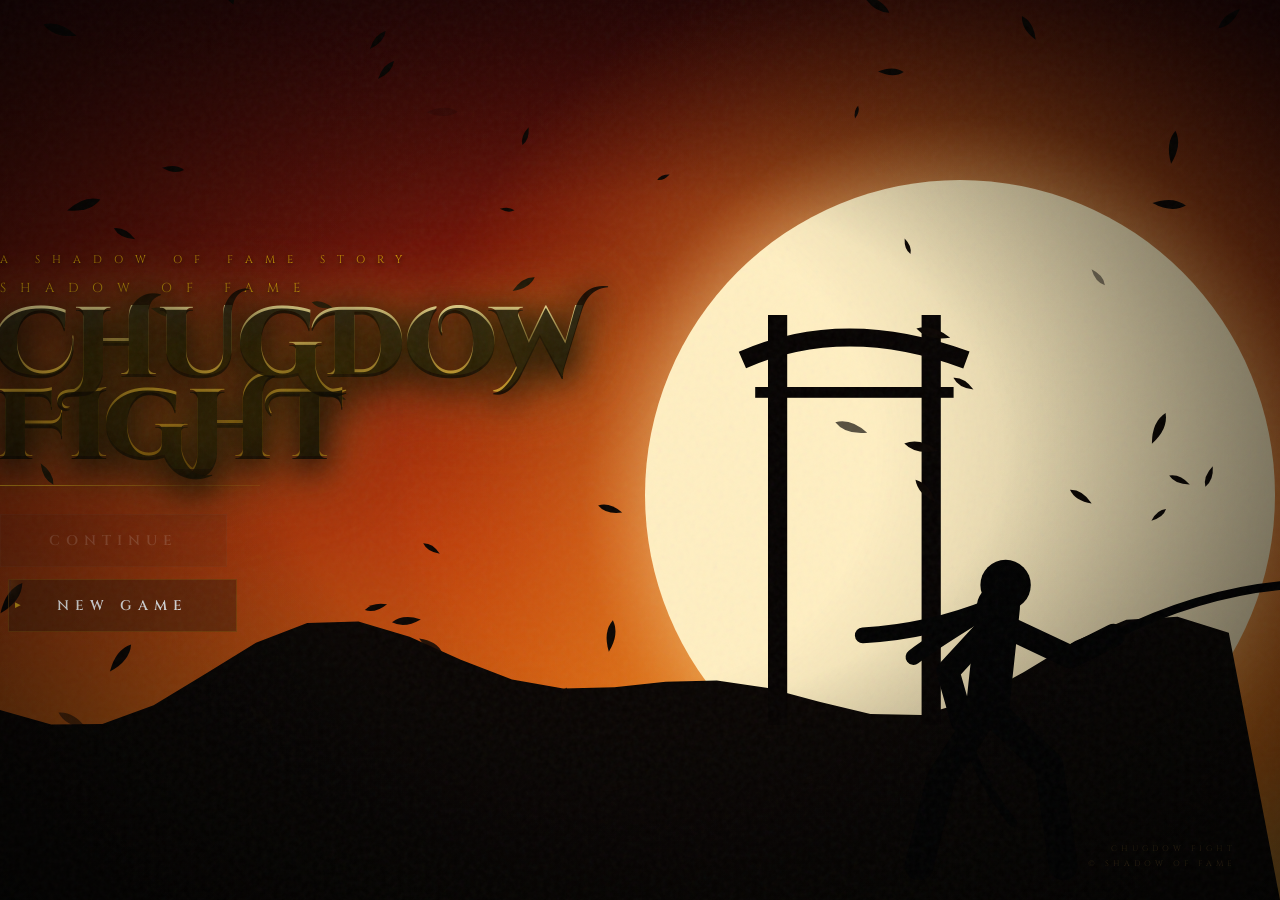
==== commit 61244dcf: "Fix favicon — simplified SVG + cache busting" ====
--- a/index.html
+++ b/index.html
@@ -24,8 +24,9 @@
   <meta name="twitter:image" content="https://xollonox.github.io/Chug/assets/banner.svg">
 
   <!-- Icons -->
-  <link rel="icon" type="image/svg+xml" href="favicon.svg">
-  <link rel="apple-touch-icon" href="favicon.svg">
+  <link rel="icon" type="image/svg+xml" href="favicon.svg?v=2">
+  <link rel="apple-touch-icon" href="favicon.svg?v=2">
+  <link rel="mask-icon" href="favicon.svg?v=2" color="#ffd700">
 
   <!-- Fonts -->
   <link rel="preconnect" href="https://fonts.googleapis.com">
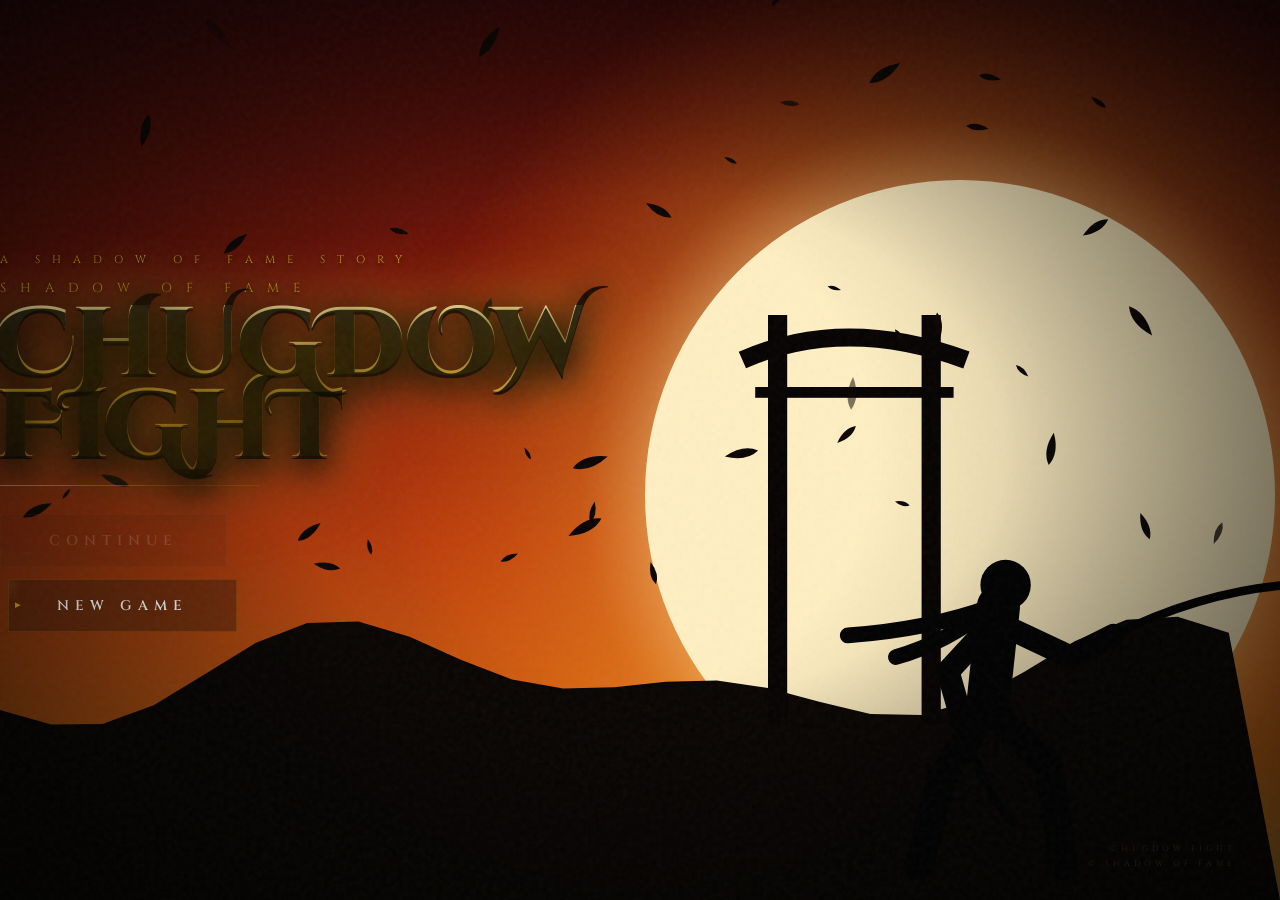
==== commit a8d466a0: "Mobile-friendly buttons for uppercut, sweep kick, finisher" ====
--- a/index.html
+++ b/index.html
@@ -993,6 +993,8 @@
     <div class="c-btn" id="btn-g">GRAB</div>
     <div class="c-btn" id="btn-t">THROW</div>
     <div class="c-btn" id="btn-range" data-ctrl-editable="true" data-ctrl-label="RANGE">🔫</div>
+    <div class="c-btn" id="btn-u" data-ctrl-editable="true" data-ctrl-label="UPPERCUT" style="background:linear-gradient(180deg,#d59a33,#8a5516);color:#210f06;font-size:9px;">⬆️ UP</div>
+    <div class="c-btn" id="btn-f" data-ctrl-editable="true" data-ctrl-label="FINISHER" style="background:linear-gradient(180deg,#ff1744,#8b0000);color:#fff;font-size:8px;">💥 FIN</div>
   </div>
 </div>
 
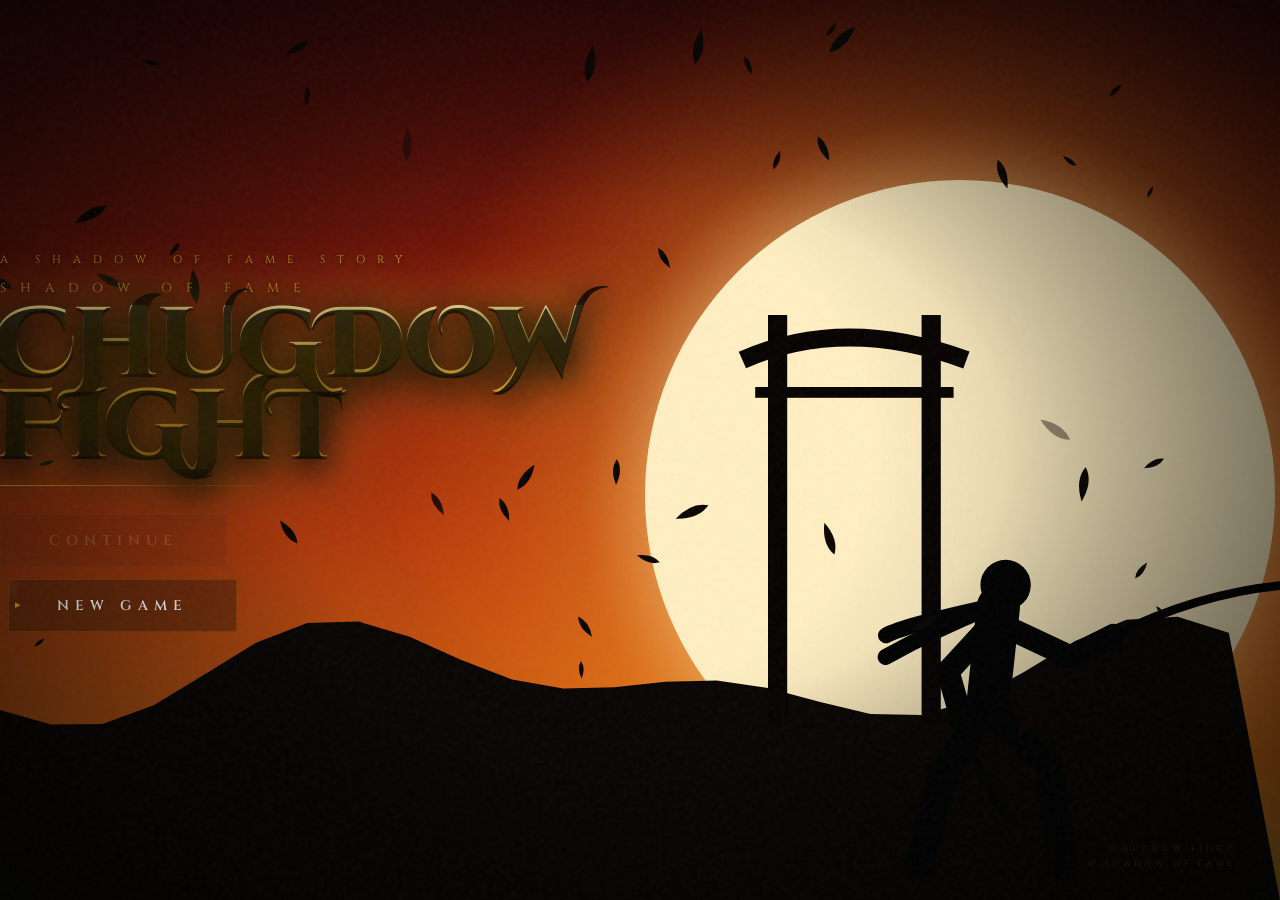
==== commit 10fa3ed6: "🎨 Palette: Keyboard Accessibility & Focus States - Added 'role="button"', 'tabindex="0"', and 'aria-" ====
--- a/index.html
+++ b/index.html
@@ -247,7 +247,7 @@
     <div class="chapter-divider"></div>
 
     <!-- ACT I -->
-    <div class="chapter-card" id="act1-card" onclick="openAct(1)">
+    <div class="chapter-card" id="act1-card" onclick="openAct(1)" role="button" tabindex="0" aria-label="Open Act 1: Shadow of Fame">
       <div class="chap-num">I</div>
       <div class="chap-info">
         <div class="chap-title">ACT I — SHADOW OF FAME</div>
@@ -270,7 +270,7 @@
     </div>
 
     <!-- ACT II -->
-    <div class="chapter-card locked" id="act2-card" onclick="openAct(2)">
+    <div class="chapter-card locked" id="act2-card" onclick="openAct(2)" role="button" tabindex="0" aria-label="Act 2: Afterimage (Locked)">
       <div class="chap-num dim" id="act2-num">II</div>
       <div class="chap-info">
         <div class="chap-title" id="act2-title">ACT II — AFTERIMAGE</div>
@@ -295,7 +295,7 @@
     <div class="chapter-divider"></div>
 
     <!-- Chapter I -->
-    <div class="chapter-card" id="chap1-card" onclick="startChapter(1)">
+    <div class="chapter-card" id="chap1-card" onclick="startChapter(1)" role="button" tabindex="0" aria-label="Start Chapter 1: The Fall">
       <div class="chap-num" style="font-size:clamp(20px,4vw,30px);">CH.I</div>
       <div class="chap-info">
         <div class="chap-title">THE FALL</div>
@@ -312,7 +312,7 @@
     </div>
 
     <!-- Chapter II -->
-    <div class="chapter-card locked" id="chap2-card" onclick="startChapter(2)">
+    <div class="chapter-card locked" id="chap2-card" onclick="startChapter(2)" role="button" tabindex="0" aria-label="Chapter 2: Vanished (Locked)">
       <div class="chap-num dim" id="chap2-num" style="font-size:clamp(20px,4vw,30px);">CH.II</div>
       <div class="chap-info">
         <div class="chap-title" id="chap2-title">VANISHED</div>
@@ -340,7 +340,7 @@
     <div class="chapter-divider"></div>
 
     <!-- Chapter III -->
-    <div class="chapter-card locked" id="chap3-card" onclick="startChapter(3)">
+    <div class="chapter-card locked" id="chap3-card" onclick="startChapter(3)" role="button" tabindex="0" aria-label="Chapter 3: Afterimage (Locked)">
       <div class="chap-num dim" id="chap3-num" style="font-size:clamp(20px,4vw,30px);">CH.III</div>
       <div class="chap-info">
         <div class="chap-title" id="chap3-title">AFTERIMAGE</div>
--- a/styles.css
+++ b/styles.css
@@ -624,6 +624,11 @@
 .menu-btn:hover, .menu-btn:focus-visible {
   color: var(--white); letter-spacing: 5px;
   transform: translateX(6px);
+}
+:focus-visible {
+  outline: 3px solid var(--gold-light);
+  outline-offset: 4px;
+  box-shadow: 0 0 15px var(--gold-glow);
 }
 .menu-btn:hover::before {
   background: var(--gold); box-shadow: 0 0 12px var(--gold-glow), 2px 0 20px var(--gold-dim);
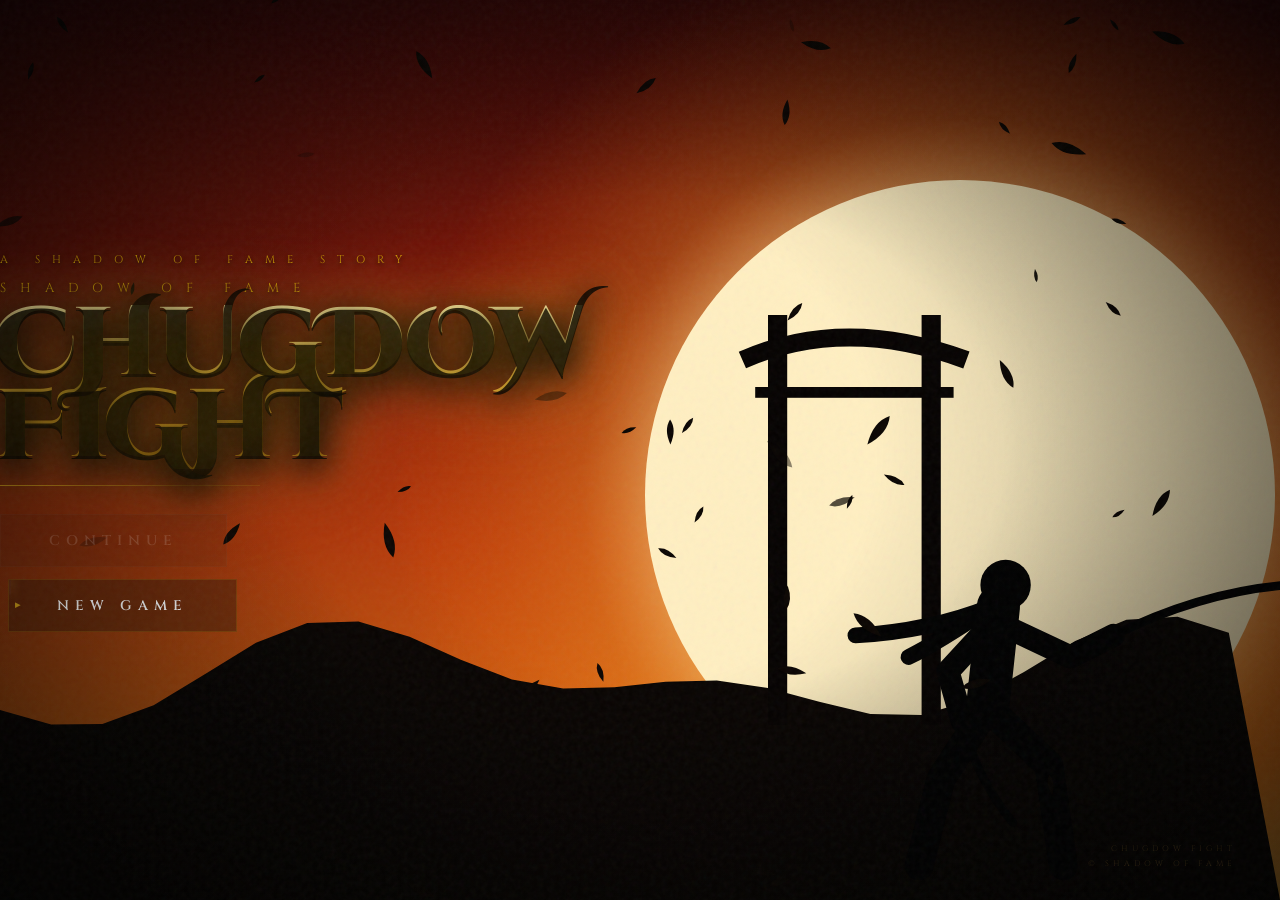
==== commit 9fc973a6: "Palette: Keyboard Accessibility for Interactive Elements - Added `role="button"` and `tabindex="0"` " ====
--- a/index.html
+++ b/index.html
@@ -182,7 +182,7 @@
 
 
 <!-- ══ CINEMATIC TITLE SCREEN ══ -->
-<div id="intro-screen" class="screen active-screen" onclick="introHandleClick(event)">
+<div id="intro-screen" class="screen active-screen" onclick="introHandleClick(event)" role="button" tabindex="0" aria-label="Start game">
   <canvas id="introBgCanvas"></canvas>
   <div class="intro-title-wrap">
     <div class="intro-eyebrow">A SHADOW OF FAME STORY</div>
@@ -247,7 +247,7 @@
     <div class="chapter-divider"></div>
 
     <!-- ACT I -->
-    <div class="chapter-card" id="act1-card" onclick="openAct(1)" role="button" tabindex="0" aria-label="Open Act 1: Shadow of Fame">
+    <div class="chapter-card" id="act1-card" onclick="openAct(1)" role="button" tabindex="0">
       <div class="chap-num">I</div>
       <div class="chap-info">
         <div class="chap-title">ACT I — SHADOW OF FAME</div>
@@ -270,7 +270,7 @@
     </div>
 
     <!-- ACT II -->
-    <div class="chapter-card locked" id="act2-card" onclick="openAct(2)" role="button" tabindex="0" aria-label="Act 2: Afterimage (Locked)">
+    <div class="chapter-card locked" id="act2-card" onclick="openAct(2)" role="button" tabindex="0">
       <div class="chap-num dim" id="act2-num">II</div>
       <div class="chap-info">
         <div class="chap-title" id="act2-title">ACT II — AFTERIMAGE</div>
@@ -295,7 +295,7 @@
     <div class="chapter-divider"></div>
 
     <!-- Chapter I -->
-    <div class="chapter-card" id="chap1-card" onclick="startChapter(1)" role="button" tabindex="0" aria-label="Start Chapter 1: The Fall">
+    <div class="chapter-card" id="chap1-card" onclick="startChapter(1)" role="button" tabindex="0">
       <div class="chap-num" style="font-size:clamp(20px,4vw,30px);">CH.I</div>
       <div class="chap-info">
         <div class="chap-title">THE FALL</div>
@@ -312,7 +312,7 @@
     </div>
 
     <!-- Chapter II -->
-    <div class="chapter-card locked" id="chap2-card" onclick="startChapter(2)" role="button" tabindex="0" aria-label="Chapter 2: Vanished (Locked)">
+    <div class="chapter-card locked" id="chap2-card" onclick="startChapter(2)" role="button" tabindex="0">
       <div class="chap-num dim" id="chap2-num" style="font-size:clamp(20px,4vw,30px);">CH.II</div>
       <div class="chap-info">
         <div class="chap-title" id="chap2-title">VANISHED</div>
@@ -340,7 +340,7 @@
     <div class="chapter-divider"></div>
 
     <!-- Chapter III -->
-    <div class="chapter-card locked" id="chap3-card" onclick="startChapter(3)" role="button" tabindex="0" aria-label="Chapter 3: Afterimage (Locked)">
+    <div class="chapter-card locked" id="chap3-card" onclick="startChapter(3)" role="button" tabindex="0">
       <div class="chap-num dim" id="chap3-num" style="font-size:clamp(20px,4vw,30px);">CH.III</div>
       <div class="chap-info">
         <div class="chap-title" id="chap3-title">AFTERIMAGE</div>
@@ -372,7 +372,7 @@
 
     <!-- MISSION BOARD -->
     <div class="camp-section" id="campMissionSection" data-open="true">
-      <div class="camp-section-head" onclick="toggleCampSection('campMissionBody');this.closest('.camp-section').dataset.open=(this.closest('.camp-section').dataset.open==='true'?'false':'true')">
+      <div class="camp-section-head" onclick="toggleCampSection('campMissionBody');this.closest('.camp-section').dataset.open=(this.closest('.camp-section').dataset.open==='true'?'false':'true')" role="button" tabindex="0">
         <div class="camp-section-left">
           <div class="camp-section-icon-wrap"><span class="camp-section-icon">📋</span></div>
           <div class="camp-section-text">
@@ -388,7 +388,7 @@
 
     <!-- STRATEGY -->
     <div class="camp-section" id="campStrategySection" data-open="true">
-      <div class="camp-section-head" onclick="toggleCampSection('campStrategyBody');this.closest('.camp-section').dataset.open=(this.closest('.camp-section').dataset.open==='true'?'false':'true')">
+      <div class="camp-section-head" onclick="toggleCampSection('campStrategyBody');this.closest('.camp-section').dataset.open=(this.closest('.camp-section').dataset.open==='true'?'false':'true')" role="button" tabindex="0">
         <div class="camp-section-left">
           <div class="camp-section-icon-wrap"><span class="camp-section-icon">🗺</span></div>
           <div class="camp-section-text">
@@ -407,7 +407,7 @@
 
     <!-- ROSTER OVERVIEW -->
     <div class="camp-section" id="campRosterSection" data-open="true">
-      <div class="camp-section-head" onclick="toggleCampSection('campRosterBody');this.closest('.camp-section').dataset.open=(this.closest('.camp-section').dataset.open==='true'?'false':'true')">
+      <div class="camp-section-head" onclick="toggleCampSection('campRosterBody');this.closest('.camp-section').dataset.open=(this.closest('.camp-section').dataset.open==='true'?'false':'true')" role="button" tabindex="0">
         <div class="camp-section-left">
           <div class="camp-section-icon-wrap"><span class="camp-section-icon">👥</span></div>
           <div class="camp-section-text">
@@ -423,7 +423,7 @@
 
     <!-- RECOVERY AREA -->
     <div class="camp-section" id="campRecoverySection" data-open="true">
-      <div class="camp-section-head" onclick="toggleCampSection('campRecoveryBody');this.closest('.camp-section').dataset.open=(this.closest('.camp-section').dataset.open==='true'?'false':'true')">
+      <div class="camp-section-head" onclick="toggleCampSection('campRecoveryBody');this.closest('.camp-section').dataset.open=(this.closest('.camp-section').dataset.open==='true'?'false':'true')" role="button" tabindex="0">
         <div class="camp-section-left">
           <div class="camp-section-icon-wrap"><span class="camp-section-icon">💚</span></div>
           <div class="camp-section-text">
@@ -443,7 +443,7 @@
 
     <!-- TRAINING — gateway -->
     <div class="camp-section camp-section-gateway" id="campTrainingSection">
-      <div class="camp-section-head" onclick="openTraining()">
+      <div class="camp-section-head" onclick="openTraining()" role="button" tabindex="0">
         <div class="camp-section-left">
           <div class="camp-section-icon-wrap"><span class="camp-section-icon">🔥</span></div>
           <div class="camp-section-text">
@@ -457,7 +457,7 @@
 
     <!-- ARMORY — gateway -->
     <div class="camp-section camp-section-gateway" id="campArmorySection">
-      <div class="camp-section-head" onclick="closeCamp();openShop();">
+      <div class="camp-section-head" onclick="closeCamp();openShop();" role="button" tabindex="0">
         <div class="camp-section-left">
           <div class="camp-section-icon-wrap"><span class="camp-section-icon">⚔</span></div>
           <div class="camp-section-text">
@@ -471,7 +471,7 @@
 
     <!-- CODEX — gateway -->
     <div class="camp-section camp-section-gateway" id="campCodexSection">
-      <div class="camp-section-head" onclick="openCodex()">
+      <div class="camp-section-head" onclick="openCodex()" role="button" tabindex="0">
         <div class="camp-section-left">
           <div class="camp-section-icon-wrap"><span class="camp-section-icon">📖</span></div>
           <div class="camp-section-text">
@@ -488,7 +488,7 @@
 
     <!-- CAMP EVENTS -->
     <div class="camp-section" id="campEventsSection" data-open="true">
-      <div class="camp-section-head" onclick="toggleCampSection('campEventsBody');this.closest('.camp-section').dataset.open=(this.closest('.camp-section').dataset.open==='true'?'false':'true')">
+      <div class="camp-section-head" onclick="toggleCampSection('campEventsBody');this.closest('.camp-section').dataset.open=(this.closest('.camp-section').dataset.open==='true'?'false':'true')" role="button" tabindex="0">
         <div class="camp-section-left">
           <div class="camp-section-icon-wrap"><span class="camp-section-icon">💬</span></div>
           <div class="camp-section-text">
@@ -603,7 +603,7 @@
         <div class="squad-section-pill" id="squadMainStatusPill">ACTIVE</div>
       </div>
 
-      <div class="squad-slot main-slot" id="squadMainSlot" onclick="openSquadPicker('main')">
+      <div class="squad-slot main-slot" id="squadMainSlot" onclick="openSquadPicker('main')" role="button" tabindex="0">
         <div class="squad-slot-mark">01</div>
 
         <div class="squad-portrait-wrap">
@@ -641,7 +641,7 @@
       </div>
 
       <div class="squad-support-stack">
-        <div class="squad-slot support-slot" id="squadSupport0" onclick="openSquadPicker('support',0)">
+        <div class="squad-slot support-slot" id="squadSupport0" onclick="openSquadPicker('support',0)" role="button" tabindex="0">
           <div class="squad-slot-mark">I</div>
 
           <div class="squad-portrait-wrap">
@@ -665,7 +665,7 @@
           </div>
         </div>
 
-        <div class="squad-slot support-slot" id="squadSupport1" onclick="openSquadPicker('support',1)">
+        <div class="squad-slot support-slot" id="squadSupport1" onclick="openSquadPicker('support',1)" role="button" tabindex="0">
           <div class="squad-slot-mark">II</div>
 
           <div class="squad-portrait-wrap">
@@ -721,67 +721,67 @@
   <div class="shop-section">
     <div class="shop-section-title">Weapons</div>
     <div class="shop-grid">
-      <div class="shop-item" id="buy-knuckle" onclick="buyItem('weapon','knuckle',100,'coin')">
+      <div class="shop-item" id="buy-knuckle" onclick="buyItem('weapon','knuckle',100,'coin')" role="button" tabindex="0">
         <div class="s-icon">🥊</div><div class="s-name">Iron Knuckles</div>
         <div class="s-desc">+6 DMG. Fast pressure. Gold plated.</div><div class="s-price">🪙 100</div>
       </div>
-      <div class="shop-item" id="buy-dagger" onclick="buyItem('weapon','dagger',250,'coin')">
+      <div class="shop-item" id="buy-dagger" onclick="buyItem('weapon','dagger',250,'coin')" role="button" tabindex="0">
         <div class="s-icon">🗡️</div><div class="s-name">Void Dagger</div>
         <div class="s-desc">+8 DMG. +Spd. Pierces armor.</div><div class="s-price">🪙 250</div>
       </div>
-      <div class="shop-item" id="buy-katana" onclick="buyItem('weapon','katana',420,'coin')">
+      <div class="shop-item" id="buy-katana" onclick="buyItem('weapon','katana',420,'coin')" role="button" tabindex="0">
         <div class="s-icon">⚔</div><div class="s-name">Shadow Katana</div>
         <div class="s-desc">+12 DMG. Refined iai blade. Fast draw, deep arc.</div><div class="s-price">🪙 420</div>
       </div>
-      <div class="shop-item" id="buy-staff" onclick="buyItem('weapon','staff',360,'coin')">
+      <div class="shop-item" id="buy-staff" onclick="buyItem('weapon','staff',360,'coin')" role="button" tabindex="0">
         <div class="s-icon">🪄</div><div class="s-name">Wukong Staff</div>
         <div class="s-desc">+7 DMG. Wide sweep reach.</div><div class="s-price">🪙 360</div>
       </div>
-      <div class="shop-item" id="buy-scythe" onclick="buyItem('weapon','scythe',2650,'coin')">
+      <div class="shop-item" id="buy-scythe" onclick="buyItem('weapon','scythe',2650,'coin')" role="button" tabindex="0">
         <div class="s-icon">☽</div><div class="s-name">Shadow Scythe</div>
         <div class="s-desc">+18 DMG. Shoulder-held void scythe with dedicated sweeping forms.</div><div class="s-price">🪙 2650</div>
       </div>
-      <div class="shop-item" id="buy-claws" onclick="buyItem('weapon','claws',380,'coin')">
+      <div class="shop-item" id="buy-claws" onclick="buyItem('weapon','claws',380,'coin')" role="button" tabindex="0">
         <div class="s-icon">🔱</div><div class="s-name">Void Claws</div>
         <div class="s-desc">+8 DMG. +Speed. Ripping tri-slash gauntlets.</div><div class="s-price">🪙 380</div>
       </div>
-      <div class="shop-item" id="buy-lynx_claws" onclick="buyItem('weapon','lynx_claws',3200,'coin')">
+      <div class="shop-item" id="buy-lynx_claws" onclick="buyItem('weapon','lynx_claws',3200,'coin')" role="button" tabindex="0">
         <div class="s-icon">🐾</div><div class="s-name">Lynx Claws</div>
         <div class="s-desc">+14 DMG. Long-range assassin claws with delayed time-bomb finish.</div><div class="s-price">🪙 3200</div>
       </div>
-      <div class="shop-item" id="buy-blood_reaper" onclick="buyItem('weapon','blood_reaper',3450,'coin')">
+      <div class="shop-item" id="buy-blood_reaper" onclick="buyItem('weapon','blood_reaper',3450,'coin')" role="button" tabindex="0">
         <div class="s-icon">🩸</div><div class="s-name">Blood Reaper</div>
         <div class="s-desc">+19 DMG. SF2 Blood Reaper: kusarigama with thrown chain ring and bleeding.</div><div class="s-price">🪙 3450</div>
       </div>
-      <div class="shop-item" id="buy-composite_sword" onclick="buyItem('weapon','composite_sword',3900,'coin')">
+      <div class="shop-item" id="buy-composite_sword" onclick="buyItem('weapon','composite_sword',3900,'coin')" role="button" tabindex="0">
         <div class="s-icon">⚔</div><div class="s-name">Composite Sword</div>
         <div class="s-desc">+22 DMG. SF2 Composite Sword: 9-segment whip blade with Bleeding.</div><div class="s-price">🪙 3900</div>
       </div>
-      <div class="shop-item" id="buy-ak47" onclick="buyItem('weapon','ak47',4500,'coin')">
+      <div class="shop-item" id="buy-ak47" onclick="buyItem('weapon','ak47',4500,'coin')" role="button" tabindex="0">
         <div class="s-icon">🔫</div><div class="s-name">AK-47</div>
         <div class="s-desc">+24 DMG. Dedicated rifle stance with ranged burst fire.</div><div class="s-price">🪙 4500</div>
       </div>
-      <div class="shop-item" id="buy-hammer" onclick="buyItem('weapon','hammer',2400,'coin')">
+      <div class="shop-item" id="buy-hammer" onclick="buyItem('weapon','hammer',2400,'coin')" role="button" tabindex="0">
         <div class="s-icon">🔨</div><div class="s-name">Doom Hammer</div>
         <div class="s-desc">+13 DMG. Ground-shatter impact.</div><div class="s-price">🪙 480</div>
       </div>
-          <div class="shop-item" id="buy-sword" onclick="buyItem('weapon','sword',80,'coin')">
+          <div class="shop-item" id="buy-sword" onclick="buyItem('weapon','sword',80,'coin')" role="button" tabindex="0">
         <div class="s-icon">⚔</div><div class="s-name">Iron Sword</div>
         <div class="s-desc">+8 DMG. Balanced. Reliable.</div><div class="s-price coin">🪙 80</div>
       </div>
-      <div class="shop-item" id="buy-nunchaku" onclick="buyItem('weapon','nunchaku',240,'coin')">
+      <div class="shop-item" id="buy-nunchaku" onclick="buyItem('weapon','nunchaku',240,'coin')" role="button" tabindex="0">
         <div class="s-icon">🔗</div><div class="s-name">Void Nunchaku</div>
         <div class="s-desc">+7 DMG. Fastest. Dual hit.</div><div class="s-price coin">🪙 240</div>
       </div>
-      <div class="shop-item" id="buy-knives" onclick="buyItem('weapon','knives',1450,'coin')">
+      <div class="shop-item" id="buy-knives" onclick="buyItem('weapon','knives',1450,'coin')" role="button" tabindex="0">
         <div class="s-icon">🪝</div><div class="s-name">Twin Kamas</div>
         <div class="s-desc">+15 DMG. +2.2 SPD. Four dedicated crescent forms.</div><div class="s-price coin">🪙 1450</div>
       </div>
-      <div class="shop-item" id="buy-spear" onclick="buyItem('weapon','spear',1600,'coin')">
+      <div class="shop-item" id="buy-spear" onclick="buyItem('weapon','spear',1600,'coin')" role="button" tabindex="0">
         <div class="s-icon">🔱</div><div class="s-name">Dragon Spear</div>
         <div class="s-desc">+16 DMG. Precision thrusts. Four dedicated forms.</div><div class="s-price coin">🪙 1600</div>
       </div>
-      <div class="shop-item" id="buy-whip" onclick="buyItem('weapon','whip',8,'gem')">
+      <div class="shop-item" id="buy-whip" onclick="buyItem('weapon','whip',8,'gem')" role="button" tabindex="0">
         <div class="s-icon">〰️</div><div class="s-name">Void Whip</div>
         <div class="s-desc">+9 DMG. Range. Slows foe.</div><div class="s-price gem">💎 8</div>
       </div>
@@ -791,15 +791,15 @@
   <div class="shop-section">
     <div class="shop-section-title">Armor</div>
     <div class="shop-grid">
-      <div class="shop-item" id="buy-lightarmor" onclick="buyItem('armor','lightarmor',180,'coin')">
+      <div class="shop-item" id="buy-lightarmor" onclick="buyItem('armor','lightarmor',180,'coin')" role="button" tabindex="0">
         <div class="s-icon">🥋</div><div class="s-name">Shadow Gi</div>
         <div class="s-desc">+3 DEF. +25 HP. Light.</div><div class="s-price">🪙 180</div>
       </div>
-      <div class="shop-item" id="buy-heavyarmor" onclick="buyItem('armor','heavyarmor',420,'coin')">
+      <div class="shop-item" id="buy-heavyarmor" onclick="buyItem('armor','heavyarmor',420,'coin')" role="button" tabindex="0">
         <div class="s-icon">🛡️</div><div class="s-name">Titan Armor</div>
         <div class="s-desc">+6 DEF. +50 HP. Heavy.</div><div class="s-price">🪙 420</div>
       </div>
-      <div class="shop-item" id="buy-voidarmor" onclick="buyItem('armor','voidarmor',5,'gem')">
+      <div class="shop-item" id="buy-voidarmor" onclick="buyItem('armor','voidarmor',5,'gem')" role="button" tabindex="0">
         <div class="s-icon">🌑</div><div class="s-name">Void Shroud</div>
         <div class="s-desc">+9 DEF. +70 HP. Absorbs 10%.</div><div class="s-price gem">💎 5</div>
       </div>
@@ -809,31 +809,31 @@
   <div class="shop-section">
     <div class="shop-section-title">Upgrades</div>
     <div class="shop-grid">
-      <div class="shop-item" id="buy-rage2" onclick="buyItem('upgrade','rage2',700,'coin')">
+      <div class="shop-item" id="buy-rage2" onclick="buyItem('upgrade','rage2',700,'coin')" role="button" tabindex="0">
         <div class="s-icon">🔥</div><div class="s-name">Rage Mode II</div>
         <div class="s-desc">Bigger aura. More DMG. Less taken.</div><div class="s-price">🪙 700</div>
       </div>
-      <div class="shop-item" id="buy-strength" onclick="buyItem('upgrade','strength',400,'coin')">
+      <div class="shop-item" id="buy-strength" onclick="buyItem('upgrade','strength',400,'coin')" role="button" tabindex="0">
         <div class="s-icon">💪</div><div class="s-name">Strength I</div>
         <div class="s-desc">+5 base DMG on all attacks.</div><div class="s-price">🪙 400</div>
       </div>
-      <div class="shop-item" id="buy-strength2" onclick="buyItem('upgrade','strength2',800,'coin')">
+      <div class="shop-item" id="buy-strength2" onclick="buyItem('upgrade','strength2',800,'coin')" role="button" tabindex="0">
         <div class="s-icon">⚡</div><div class="s-name">Strength II</div>
         <div class="s-desc">+10 base DMG. Requires Str I.</div><div class="s-price">🪙 800</div>
       </div>
-      <div class="shop-item" id="buy-speed" onclick="buyItem('upgrade','speed',350,'coin')">
+      <div class="shop-item" id="buy-speed" onclick="buyItem('upgrade','speed',350,'coin')" role="button" tabindex="0">
         <div class="s-icon">💨</div><div class="s-name">Speed I</div>
         <div class="s-desc">+2 movement & attack speed.</div><div class="s-price">🪙 350</div>
       </div>
-      <div class="shop-item" id="buy-speed2" onclick="buyItem('upgrade','speed2',700,'coin')">
+      <div class="shop-item" id="buy-speed2" onclick="buyItem('upgrade','speed2',700,'coin')" role="button" tabindex="0">
         <div class="s-icon">🌪️</div><div class="s-name">Speed II</div>
         <div class="s-desc">+4 spd. Faster combos. Req Speed I.</div><div class="s-price">🪙 700</div>
       </div>
-      <div class="shop-item" id="buy-endurance" onclick="buyItem('upgrade','endurance',450,'coin')">
+      <div class="shop-item" id="buy-endurance" onclick="buyItem('upgrade','endurance',450,'coin')" role="button" tabindex="0">
         <div class="s-icon">❤️</div><div class="s-name">Endurance I</div>
         <div class="s-desc">+30 max HP. Regen on kill.</div><div class="s-price">🪙 450</div>
       </div>
-      <div class="shop-item" id="buy-endurance2" onclick="buyItem('upgrade','endurance2',900,'coin')">
+      <div class="shop-item" id="buy-endurance2" onclick="buyItem('upgrade','endurance2',900,'coin')" role="button" tabindex="0">
         <div class="s-icon">💎</div><div class="s-name">Endurance II</div>
         <div class="s-desc">+60 HP. 15% damage reduction.</div><div class="s-price">🪙 900</div>
       </div>
@@ -875,7 +875,7 @@
     <div class="dojo-rod dojo-rod-top"></div>
     <div class="dojo-body">
       <div class="dojo-portrait" id="dojoPortrait">🥋</div>
-      <div class="dojo-text-wrap" onclick="advance()">
+      <div class="dojo-text-wrap" onclick="advance()" role="button" tabindex="0" aria-label="Advance dialogue">
         <div class="dojo-speaker" id="dojoSpeaker">GUIDE</div>
         <div class="dojo-text" id="dojoText">…</div>
       </div>
@@ -1169,7 +1169,7 @@
   <!-- Center: top bar + chapter panel -->
   <div id="wm-center">
     <div id="wm-top-bar">
-      <div class="wm-hamburger" onclick="toggleWmPanel()" title="Worlds">☰</div>
+      <div class="wm-hamburger" onclick="toggleWmPanel()" title="Worlds" role="button" tabindex="0" aria-label="Open worlds menu">☰</div>
       <div>
         <div class="wm-top-title" id="wm-active-title">WORLD MAP</div>
         <div class="wm-top-sub" id="wm-active-sub">SELECT YOUR WORLD · ENTER THE SHADOW</div>
@@ -1195,11 +1195,11 @@
     <div class="lu-divider"></div>
     <div class="lu-pts-remaining" id="lu-pts-remaining">3 STAT POINTS TO ALLOCATE</div>
     <div class="lu-stats">
-      <div class="lu-stat"><div class="lu-stat-name">HP</div><div class="lu-stat-btns"><button class="lu-stat-btn" onclick="allocStat('hp',-1)">−</button><div class="lu-stat-val" id="lu-hp">0</div><button class="lu-stat-btn" onclick="allocStat('hp',1)">+</button></div></div>
-      <div class="lu-stat"><div class="lu-stat-name">ATK</div><div class="lu-stat-btns"><button class="lu-stat-btn" onclick="allocStat('atk',-1)">−</button><div class="lu-stat-val" id="lu-atk">0</div><button class="lu-stat-btn" onclick="allocStat('atk',1)">+</button></div></div>
-      <div class="lu-stat"><div class="lu-stat-name">DEF</div><div class="lu-stat-btns"><button class="lu-stat-btn" onclick="allocStat('def',-1)">−</button><div class="lu-stat-val" id="lu-def">0</div><button class="lu-stat-btn" onclick="allocStat('def',1)">+</button></div></div>
-      <div class="lu-stat"><div class="lu-stat-name">SPD</div><div class="lu-stat-btns"><button class="lu-stat-btn" onclick="allocStat('spd',-1)">−</button><div class="lu-stat-val" id="lu-spd">0</div><button class="lu-stat-btn" onclick="allocStat('spd',1)">+</button></div></div>
-      <div class="lu-stat"><div class="lu-stat-name">CRIT%</div><div class="lu-stat-btns"><button class="lu-stat-btn" onclick="allocStat('crit',-1)">−</button><div class="lu-stat-val" id="lu-crit">0</div><button class="lu-stat-btn" onclick="allocStat('crit',1)">+</button></div></div>
+      <div class="lu-stat"><div class="lu-stat-name">HP</div><div class="lu-stat-btns"><button class="lu-stat-btn" onclick="allocStat('hp',-1)" aria-label="Decrease HP">−</button><div class="lu-stat-val" id="lu-hp">0</div><button class="lu-stat-btn" onclick="allocStat('hp',1)" aria-label="Increase HP">+</button></div></div>
+      <div class="lu-stat"><div class="lu-stat-name">ATK</div><div class="lu-stat-btns"><button class="lu-stat-btn" onclick="allocStat('atk',-1)" aria-label="Decrease ATK">−</button><div class="lu-stat-val" id="lu-atk">0</div><button class="lu-stat-btn" onclick="allocStat('atk',1)" aria-label="Increase ATK">+</button></div></div>
+      <div class="lu-stat"><div class="lu-stat-name">DEF</div><div class="lu-stat-btns"><button class="lu-stat-btn" onclick="allocStat('def',-1)" aria-label="Decrease DEF">−</button><div class="lu-stat-val" id="lu-def">0</div><button class="lu-stat-btn" onclick="allocStat('def',1)" aria-label="Increase DEF">+</button></div></div>
+      <div class="lu-stat"><div class="lu-stat-name">SPD</div><div class="lu-stat-btns"><button class="lu-stat-btn" onclick="allocStat('spd',-1)" aria-label="Decrease SPD">−</button><div class="lu-stat-val" id="lu-spd">0</div><button class="lu-stat-btn" onclick="allocStat('spd',1)" aria-label="Increase SPD">+</button></div></div>
+      <div class="lu-stat"><div class="lu-stat-name">CRIT%</div><div class="lu-stat-btns"><button class="lu-stat-btn" onclick="allocStat('crit',-1)" aria-label="Decrease CRIT">−</button><div class="lu-stat-val" id="lu-crit">0</div><button class="lu-stat-btn" onclick="allocStat('crit',1)" aria-label="Increase CRIT">+</button></div></div>
     </div>
     <div class="lu-remaining" id="lu-remaining"></div>
     <div class="lu-unlock-msg" id="lu-unlock-msg"></div>
@@ -1270,9 +1270,9 @@
           <div class="lv-stat-bar-track"><div class="lv-stat-bar-fill" id="bar-hp" style="width:0%"></div></div>
         </div>
         <div class="lv-stat-controls">
-          <button class="lv-stat-btn2" onclick="allocStatMenu('hp',-1)">−</button>
+          <button class="lv-stat-btn2" onclick="allocStatMenu('hp',-1)" aria-label="Decrease HP">−</button>
           <div class="lv-stat-current" id="ms-hp">0</div>
-          <button class="lv-stat-btn2" onclick="allocStatMenu('hp',1)">+</button>
+          <button class="lv-stat-btn2" onclick="allocStatMenu('hp',1)" aria-label="Increase HP">+</button>
         </div>
       </div>
       <div class="lv-stat-row" data-stat="atk">
@@ -1282,9 +1282,9 @@
           <div class="lv-stat-bar-track"><div class="lv-stat-bar-fill" id="bar-atk" style="width:0%"></div></div>
         </div>
         <div class="lv-stat-controls">
-          <button class="lv-stat-btn2" onclick="allocStatMenu('atk',-1)">−</button>
+          <button class="lv-stat-btn2" onclick="allocStatMenu('atk',-1)" aria-label="Decrease ATK">−</button>
           <div class="lv-stat-current" id="ms-atk">0</div>
-          <button class="lv-stat-btn2" onclick="allocStatMenu('atk',1)">+</button>
+          <button class="lv-stat-btn2" onclick="allocStatMenu('atk',1)" aria-label="Increase ATK">+</button>
         </div>
       </div>
       <div class="lv-stat-row" data-stat="def">
@@ -1294,9 +1294,9 @@
           <div class="lv-stat-bar-track"><div class="lv-stat-bar-fill" id="bar-def" style="width:0%"></div></div>
         </div>
         <div class="lv-stat-controls">
-          <button class="lv-stat-btn2" onclick="allocStatMenu('def',-1)">−</button>
+          <button class="lv-stat-btn2" onclick="allocStatMenu('def',-1)" aria-label="Decrease DEF">−</button>
           <div class="lv-stat-current" id="ms-def">0</div>
-          <button class="lv-stat-btn2" onclick="allocStatMenu('def',1)">+</button>
+          <button class="lv-stat-btn2" onclick="allocStatMenu('def',1)" aria-label="Increase DEF">+</button>
         </div>
       </div>
       <div class="lv-stat-row" data-stat="spd">
@@ -1306,9 +1306,9 @@
           <div class="lv-stat-bar-track"><div class="lv-stat-bar-fill" id="bar-spd" style="width:0%"></div></div>
         </div>
         <div class="lv-stat-controls">
-          <button class="lv-stat-btn2" onclick="allocStatMenu('spd',-1)">−</button>
+          <button class="lv-stat-btn2" onclick="allocStatMenu('spd',-1)" aria-label="Decrease SPD">−</button>
           <div class="lv-stat-current" id="ms-spd">0</div>
-          <button class="lv-stat-btn2" onclick="allocStatMenu('spd',1)">+</button>
+          <button class="lv-stat-btn2" onclick="allocStatMenu('spd',1)" aria-label="Increase SPD">+</button>
         </div>
       </div>
       <div class="lv-stat-row" data-stat="crit">
@@ -1318,9 +1318,9 @@
           <div class="lv-stat-bar-track"><div class="lv-stat-bar-fill" id="bar-crit" style="width:0%"></div></div>
         </div>
         <div class="lv-stat-controls">
-          <button class="lv-stat-btn2" onclick="allocStatMenu('crit',-1)">−</button>
+          <button class="lv-stat-btn2" onclick="allocStatMenu('crit',-1)" aria-label="Decrease CRIT">−</button>
           <div class="lv-stat-current" id="ms-crit">0</div>
-          <button class="lv-stat-btn2" onclick="allocStatMenu('crit',1)">+</button>
+          <button class="lv-stat-btn2" onclick="allocStatMenu('crit',1)" aria-label="Increase CRIT">+</button>
         </div>
       </div>
     </div>
--- a/styles.css
+++ b/styles.css
@@ -625,10 +625,9 @@
   color: var(--white); letter-spacing: 5px;
   transform: translateX(6px);
 }
-:focus-visible {
-  outline: 3px solid var(--gold-light);
+[role="button"]:focus-visible {
+  outline: 2px solid var(--gold);
   outline-offset: 4px;
-  box-shadow: 0 0 15px var(--gold-glow);
 }
 .menu-btn:hover::before {
   background: var(--gold); box-shadow: 0 0 12px var(--gold-glow), 2px 0 20px var(--gold-dim);
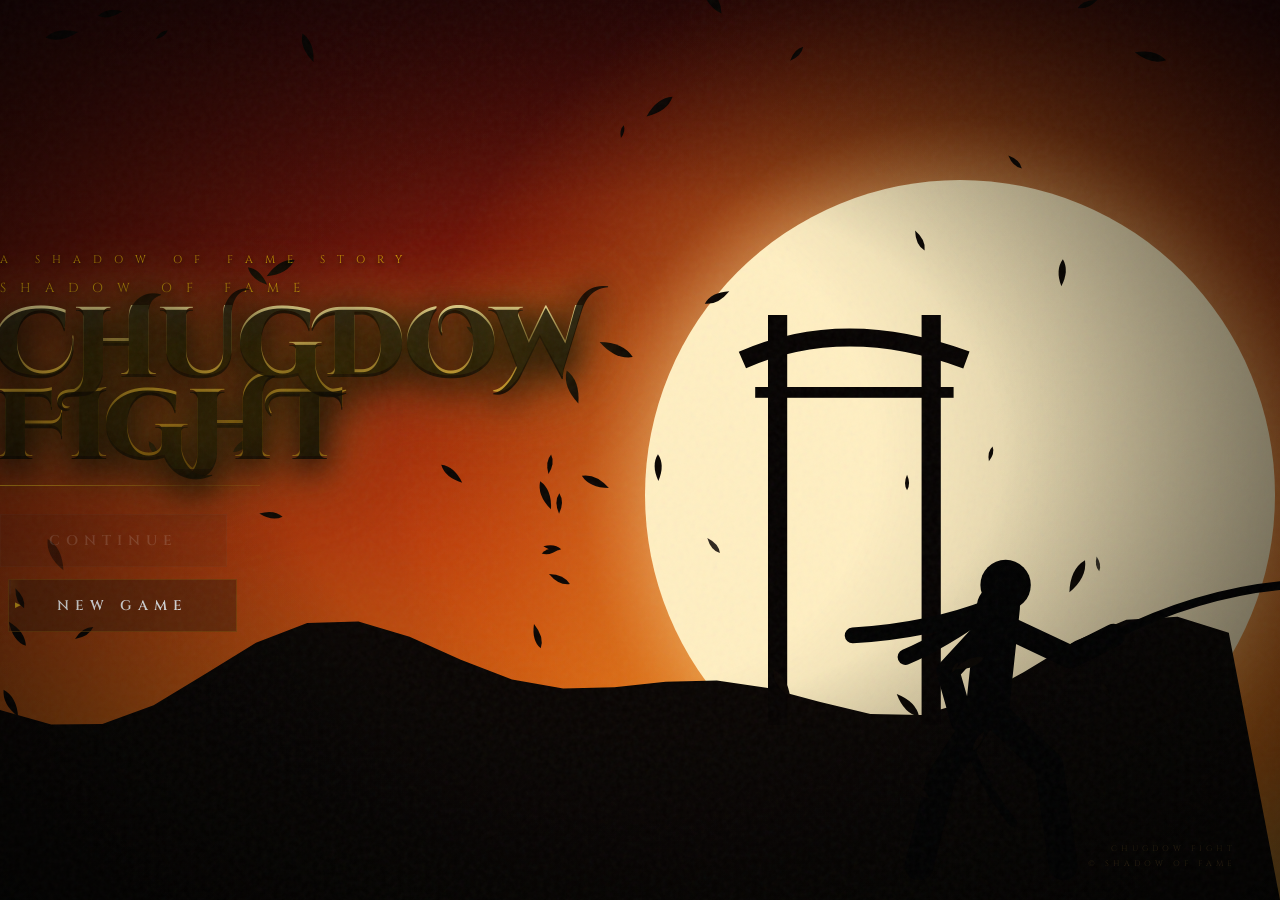
==== commit 045d3efc: "🎨 Palette: Enhance keyboard accessibility and focus visibility - Add role="button" and tabindex="0" " ====
--- a/index.html
+++ b/index.html
@@ -106,17 +106,17 @@
 <body>
 <div id="global-sf2-topbar" class="sf2-topbar" style="display:none;">
   <div class="sf2-star-wrap">
-    <span class="sf2-star-icon">★</span>
-    <span class="sf2-lv-val" id="sf2-lv">1</span>
-    <div class="sf2-xp-track"><div class="sf2-xp-fill" id="sf2-xp"></div></div>
+    <span class="sf2-star-icon" aria-hidden="true">★</span>
+    <span class="sf2-lv-val">Level <span id="sf2-lv">1</span></span>
+    <div class="sf2-xp-track" title="Experience"><div class="sf2-xp-fill" id="sf2-xp"></div></div>
   </div>
   <div class="sf2-coins-wrap">
-    <span class="sf2-coin-icon">🪙</span>
-    <span class="sf2-coin-val" id="sf2-coins">0</span>
+    <span class="sf2-coin-icon" aria-hidden="true">🪙</span>
+    <span class="sf2-coin-val"><span id="sf2-coins">0</span> Coins</span>
   </div>
   <div class="sf2-gems-wrap">
-    <span class="sf2-gem-icon">💎</span>
-    <span class="sf2-gem-val" id="sf2-gems">0</span>
+    <span class="sf2-gem-icon" aria-hidden="true">💎</span>
+    <span class="sf2-gem-val"><span id="sf2-gems">0</span> Gems</span>
   </div>
 </div>
 
@@ -182,7 +182,7 @@
 
 
 <!-- ══ CINEMATIC TITLE SCREEN ══ -->
-<div id="intro-screen" class="screen active-screen" onclick="introHandleClick(event)" role="button" tabindex="0" aria-label="Start game">
+<div id="intro-screen" class="screen active-screen" onclick="introHandleClick(event)">
   <canvas id="introBgCanvas"></canvas>
   <div class="intro-title-wrap">
     <div class="intro-eyebrow">A SHADOW OF FAME STORY</div>
@@ -372,7 +372,7 @@
 
     <!-- MISSION BOARD -->
     <div class="camp-section" id="campMissionSection" data-open="true">
-      <div class="camp-section-head" onclick="toggleCampSection('campMissionBody');this.closest('.camp-section').dataset.open=(this.closest('.camp-section').dataset.open==='true'?'false':'true')" role="button" tabindex="0">
+      <div class="camp-section-head" onclick="toggleCampSection('campMissionBody');this.closest('.camp-section').dataset.open=(this.closest('.camp-section').dataset.open==='true'?'false':'true')">
         <div class="camp-section-left">
           <div class="camp-section-icon-wrap"><span class="camp-section-icon">📋</span></div>
           <div class="camp-section-text">
@@ -388,7 +388,7 @@
 
     <!-- STRATEGY -->
     <div class="camp-section" id="campStrategySection" data-open="true">
-      <div class="camp-section-head" onclick="toggleCampSection('campStrategyBody');this.closest('.camp-section').dataset.open=(this.closest('.camp-section').dataset.open==='true'?'false':'true')" role="button" tabindex="0">
+      <div class="camp-section-head" onclick="toggleCampSection('campStrategyBody');this.closest('.camp-section').dataset.open=(this.closest('.camp-section').dataset.open==='true'?'false':'true')">
         <div class="camp-section-left">
           <div class="camp-section-icon-wrap"><span class="camp-section-icon">🗺</span></div>
           <div class="camp-section-text">
@@ -407,7 +407,7 @@
 
     <!-- ROSTER OVERVIEW -->
     <div class="camp-section" id="campRosterSection" data-open="true">
-      <div class="camp-section-head" onclick="toggleCampSection('campRosterBody');this.closest('.camp-section').dataset.open=(this.closest('.camp-section').dataset.open==='true'?'false':'true')" role="button" tabindex="0">
+      <div class="camp-section-head" onclick="toggleCampSection('campRosterBody');this.closest('.camp-section').dataset.open=(this.closest('.camp-section').dataset.open==='true'?'false':'true')">
         <div class="camp-section-left">
           <div class="camp-section-icon-wrap"><span class="camp-section-icon">👥</span></div>
           <div class="camp-section-text">
@@ -423,7 +423,7 @@
 
     <!-- RECOVERY AREA -->
     <div class="camp-section" id="campRecoverySection" data-open="true">
-      <div class="camp-section-head" onclick="toggleCampSection('campRecoveryBody');this.closest('.camp-section').dataset.open=(this.closest('.camp-section').dataset.open==='true'?'false':'true')" role="button" tabindex="0">
+      <div class="camp-section-head" onclick="toggleCampSection('campRecoveryBody');this.closest('.camp-section').dataset.open=(this.closest('.camp-section').dataset.open==='true'?'false':'true')">
         <div class="camp-section-left">
           <div class="camp-section-icon-wrap"><span class="camp-section-icon">💚</span></div>
           <div class="camp-section-text">
@@ -443,7 +443,7 @@
 
     <!-- TRAINING — gateway -->
     <div class="camp-section camp-section-gateway" id="campTrainingSection">
-      <div class="camp-section-head" onclick="openTraining()" role="button" tabindex="0">
+      <div class="camp-section-head" onclick="openTraining()">
         <div class="camp-section-left">
           <div class="camp-section-icon-wrap"><span class="camp-section-icon">🔥</span></div>
           <div class="camp-section-text">
@@ -457,7 +457,7 @@
 
     <!-- ARMORY — gateway -->
     <div class="camp-section camp-section-gateway" id="campArmorySection">
-      <div class="camp-section-head" onclick="closeCamp();openShop();" role="button" tabindex="0">
+      <div class="camp-section-head" onclick="closeCamp();openShop();">
         <div class="camp-section-left">
           <div class="camp-section-icon-wrap"><span class="camp-section-icon">⚔</span></div>
           <div class="camp-section-text">
@@ -471,7 +471,7 @@
 
     <!-- CODEX — gateway -->
     <div class="camp-section camp-section-gateway" id="campCodexSection">
-      <div class="camp-section-head" onclick="openCodex()" role="button" tabindex="0">
+      <div class="camp-section-head" onclick="openCodex()">
         <div class="camp-section-left">
           <div class="camp-section-icon-wrap"><span class="camp-section-icon">📖</span></div>
           <div class="camp-section-text">
@@ -488,7 +488,7 @@
 
     <!-- CAMP EVENTS -->
     <div class="camp-section" id="campEventsSection" data-open="true">
-      <div class="camp-section-head" onclick="toggleCampSection('campEventsBody');this.closest('.camp-section').dataset.open=(this.closest('.camp-section').dataset.open==='true'?'false':'true')" role="button" tabindex="0">
+      <div class="camp-section-head" onclick="toggleCampSection('campEventsBody');this.closest('.camp-section').dataset.open=(this.closest('.camp-section').dataset.open==='true'?'false':'true')">
         <div class="camp-section-left">
           <div class="camp-section-icon-wrap"><span class="camp-section-icon">💬</span></div>
           <div class="camp-section-text">
@@ -603,7 +603,7 @@
         <div class="squad-section-pill" id="squadMainStatusPill">ACTIVE</div>
       </div>
 
-      <div class="squad-slot main-slot" id="squadMainSlot" onclick="openSquadPicker('main')" role="button" tabindex="0">
+      <div class="squad-slot main-slot" id="squadMainSlot" onclick="openSquadPicker('main')">
         <div class="squad-slot-mark">01</div>
 
         <div class="squad-portrait-wrap">
@@ -641,7 +641,7 @@
       </div>
 
       <div class="squad-support-stack">
-        <div class="squad-slot support-slot" id="squadSupport0" onclick="openSquadPicker('support',0)" role="button" tabindex="0">
+        <div class="squad-slot support-slot" id="squadSupport0" onclick="openSquadPicker('support',0)">
           <div class="squad-slot-mark">I</div>
 
           <div class="squad-portrait-wrap">
@@ -665,7 +665,7 @@
           </div>
         </div>
 
-        <div class="squad-slot support-slot" id="squadSupport1" onclick="openSquadPicker('support',1)" role="button" tabindex="0">
+        <div class="squad-slot support-slot" id="squadSupport1" onclick="openSquadPicker('support',1)">
           <div class="squad-slot-mark">II</div>
 
           <div class="squad-portrait-wrap">
@@ -721,67 +721,67 @@
   <div class="shop-section">
     <div class="shop-section-title">Weapons</div>
     <div class="shop-grid">
-      <div class="shop-item" id="buy-knuckle" onclick="buyItem('weapon','knuckle',100,'coin')" role="button" tabindex="0">
+      <div class="shop-item" id="buy-knuckle" onclick="buyItem('weapon','knuckle',100,'coin')">
         <div class="s-icon">🥊</div><div class="s-name">Iron Knuckles</div>
         <div class="s-desc">+6 DMG. Fast pressure. Gold plated.</div><div class="s-price">🪙 100</div>
       </div>
-      <div class="shop-item" id="buy-dagger" onclick="buyItem('weapon','dagger',250,'coin')" role="button" tabindex="0">
+      <div class="shop-item" id="buy-dagger" onclick="buyItem('weapon','dagger',250,'coin')">
         <div class="s-icon">🗡️</div><div class="s-name">Void Dagger</div>
         <div class="s-desc">+8 DMG. +Spd. Pierces armor.</div><div class="s-price">🪙 250</div>
       </div>
-      <div class="shop-item" id="buy-katana" onclick="buyItem('weapon','katana',420,'coin')" role="button" tabindex="0">
+      <div class="shop-item" id="buy-katana" onclick="buyItem('weapon','katana',420,'coin')">
         <div class="s-icon">⚔</div><div class="s-name">Shadow Katana</div>
         <div class="s-desc">+12 DMG. Refined iai blade. Fast draw, deep arc.</div><div class="s-price">🪙 420</div>
       </div>
-      <div class="shop-item" id="buy-staff" onclick="buyItem('weapon','staff',360,'coin')" role="button" tabindex="0">
+      <div class="shop-item" id="buy-staff" onclick="buyItem('weapon','staff',360,'coin')">
         <div class="s-icon">🪄</div><div class="s-name">Wukong Staff</div>
         <div class="s-desc">+7 DMG. Wide sweep reach.</div><div class="s-price">🪙 360</div>
       </div>
-      <div class="shop-item" id="buy-scythe" onclick="buyItem('weapon','scythe',2650,'coin')" role="button" tabindex="0">
+      <div class="shop-item" id="buy-scythe" onclick="buyItem('weapon','scythe',2650,'coin')">
         <div class="s-icon">☽</div><div class="s-name">Shadow Scythe</div>
         <div class="s-desc">+18 DMG. Shoulder-held void scythe with dedicated sweeping forms.</div><div class="s-price">🪙 2650</div>
       </div>
-      <div class="shop-item" id="buy-claws" onclick="buyItem('weapon','claws',380,'coin')" role="button" tabindex="0">
+      <div class="shop-item" id="buy-claws" onclick="buyItem('weapon','claws',380,'coin')">
         <div class="s-icon">🔱</div><div class="s-name">Void Claws</div>
         <div class="s-desc">+8 DMG. +Speed. Ripping tri-slash gauntlets.</div><div class="s-price">🪙 380</div>
       </div>
-      <div class="shop-item" id="buy-lynx_claws" onclick="buyItem('weapon','lynx_claws',3200,'coin')" role="button" tabindex="0">
+      <div class="shop-item" id="buy-lynx_claws" onclick="buyItem('weapon','lynx_claws',3200,'coin')">
         <div class="s-icon">🐾</div><div class="s-name">Lynx Claws</div>
         <div class="s-desc">+14 DMG. Long-range assassin claws with delayed time-bomb finish.</div><div class="s-price">🪙 3200</div>
       </div>
-      <div class="shop-item" id="buy-blood_reaper" onclick="buyItem('weapon','blood_reaper',3450,'coin')" role="button" tabindex="0">
+      <div class="shop-item" id="buy-blood_reaper" onclick="buyItem('weapon','blood_reaper',3450,'coin')">
         <div class="s-icon">🩸</div><div class="s-name">Blood Reaper</div>
         <div class="s-desc">+19 DMG. SF2 Blood Reaper: kusarigama with thrown chain ring and bleeding.</div><div class="s-price">🪙 3450</div>
       </div>
-      <div class="shop-item" id="buy-composite_sword" onclick="buyItem('weapon','composite_sword',3900,'coin')" role="button" tabindex="0">
+      <div class="shop-item" id="buy-composite_sword" onclick="buyItem('weapon','composite_sword',3900,'coin')">
         <div class="s-icon">⚔</div><div class="s-name">Composite Sword</div>
         <div class="s-desc">+22 DMG. SF2 Composite Sword: 9-segment whip blade with Bleeding.</div><div class="s-price">🪙 3900</div>
       </div>
-      <div class="shop-item" id="buy-ak47" onclick="buyItem('weapon','ak47',4500,'coin')" role="button" tabindex="0">
+      <div class="shop-item" id="buy-ak47" onclick="buyItem('weapon','ak47',4500,'coin')">
         <div class="s-icon">🔫</div><div class="s-name">AK-47</div>
         <div class="s-desc">+24 DMG. Dedicated rifle stance with ranged burst fire.</div><div class="s-price">🪙 4500</div>
       </div>
-      <div class="shop-item" id="buy-hammer" onclick="buyItem('weapon','hammer',2400,'coin')" role="button" tabindex="0">
+      <div class="shop-item" id="buy-hammer" onclick="buyItem('weapon','hammer',2400,'coin')">
         <div class="s-icon">🔨</div><div class="s-name">Doom Hammer</div>
         <div class="s-desc">+13 DMG. Ground-shatter impact.</div><div class="s-price">🪙 480</div>
       </div>
-          <div class="shop-item" id="buy-sword" onclick="buyItem('weapon','sword',80,'coin')" role="button" tabindex="0">
+          <div class="shop-item" id="buy-sword" onclick="buyItem('weapon','sword',80,'coin')">
         <div class="s-icon">⚔</div><div class="s-name">Iron Sword</div>
         <div class="s-desc">+8 DMG. Balanced. Reliable.</div><div class="s-price coin">🪙 80</div>
       </div>
-      <div class="shop-item" id="buy-nunchaku" onclick="buyItem('weapon','nunchaku',240,'coin')" role="button" tabindex="0">
+      <div class="shop-item" id="buy-nunchaku" onclick="buyItem('weapon','nunchaku',240,'coin')">
         <div class="s-icon">🔗</div><div class="s-name">Void Nunchaku</div>
         <div class="s-desc">+7 DMG. Fastest. Dual hit.</div><div class="s-price coin">🪙 240</div>
       </div>
-      <div class="shop-item" id="buy-knives" onclick="buyItem('weapon','knives',1450,'coin')" role="button" tabindex="0">
+      <div class="shop-item" id="buy-knives" onclick="buyItem('weapon','knives',1450,'coin')">
         <div class="s-icon">🪝</div><div class="s-name">Twin Kamas</div>
         <div class="s-desc">+15 DMG. +2.2 SPD. Four dedicated crescent forms.</div><div class="s-price coin">🪙 1450</div>
       </div>
-      <div class="shop-item" id="buy-spear" onclick="buyItem('weapon','spear',1600,'coin')" role="button" tabindex="0">
+      <div class="shop-item" id="buy-spear" onclick="buyItem('weapon','spear',1600,'coin')">
         <div class="s-icon">🔱</div><div class="s-name">Dragon Spear</div>
         <div class="s-desc">+16 DMG. Precision thrusts. Four dedicated forms.</div><div class="s-price coin">🪙 1600</div>
       </div>
-      <div class="shop-item" id="buy-whip" onclick="buyItem('weapon','whip',8,'gem')" role="button" tabindex="0">
+      <div class="shop-item" id="buy-whip" onclick="buyItem('weapon','whip',8,'gem')">
         <div class="s-icon">〰️</div><div class="s-name">Void Whip</div>
         <div class="s-desc">+9 DMG. Range. Slows foe.</div><div class="s-price gem">💎 8</div>
       </div>
@@ -791,15 +791,15 @@
   <div class="shop-section">
     <div class="shop-section-title">Armor</div>
     <div class="shop-grid">
-      <div class="shop-item" id="buy-lightarmor" onclick="buyItem('armor','lightarmor',180,'coin')" role="button" tabindex="0">
+      <div class="shop-item" id="buy-lightarmor" onclick="buyItem('armor','lightarmor',180,'coin')">
         <div class="s-icon">🥋</div><div class="s-name">Shadow Gi</div>
         <div class="s-desc">+3 DEF. +25 HP. Light.</div><div class="s-price">🪙 180</div>
       </div>
-      <div class="shop-item" id="buy-heavyarmor" onclick="buyItem('armor','heavyarmor',420,'coin')" role="button" tabindex="0">
+      <div class="shop-item" id="buy-heavyarmor" onclick="buyItem('armor','heavyarmor',420,'coin')">
         <div class="s-icon">🛡️</div><div class="s-name">Titan Armor</div>
         <div class="s-desc">+6 DEF. +50 HP. Heavy.</div><div class="s-price">🪙 420</div>
       </div>
-      <div class="shop-item" id="buy-voidarmor" onclick="buyItem('armor','voidarmor',5,'gem')" role="button" tabindex="0">
+      <div class="shop-item" id="buy-voidarmor" onclick="buyItem('armor','voidarmor',5,'gem')">
         <div class="s-icon">🌑</div><div class="s-name">Void Shroud</div>
         <div class="s-desc">+9 DEF. +70 HP. Absorbs 10%.</div><div class="s-price gem">💎 5</div>
       </div>
@@ -809,31 +809,31 @@
   <div class="shop-section">
     <div class="shop-section-title">Upgrades</div>
     <div class="shop-grid">
-      <div class="shop-item" id="buy-rage2" onclick="buyItem('upgrade','rage2',700,'coin')" role="button" tabindex="0">
+      <div class="shop-item" id="buy-rage2" onclick="buyItem('upgrade','rage2',700,'coin')">
         <div class="s-icon">🔥</div><div class="s-name">Rage Mode II</div>
         <div class="s-desc">Bigger aura. More DMG. Less taken.</div><div class="s-price">🪙 700</div>
       </div>
-      <div class="shop-item" id="buy-strength" onclick="buyItem('upgrade','strength',400,'coin')" role="button" tabindex="0">
+      <div class="shop-item" id="buy-strength" onclick="buyItem('upgrade','strength',400,'coin')">
         <div class="s-icon">💪</div><div class="s-name">Strength I</div>
         <div class="s-desc">+5 base DMG on all attacks.</div><div class="s-price">🪙 400</div>
       </div>
-      <div class="shop-item" id="buy-strength2" onclick="buyItem('upgrade','strength2',800,'coin')" role="button" tabindex="0">
+      <div class="shop-item" id="buy-strength2" onclick="buyItem('upgrade','strength2',800,'coin')">
         <div class="s-icon">⚡</div><div class="s-name">Strength II</div>
         <div class="s-desc">+10 base DMG. Requires Str I.</div><div class="s-price">🪙 800</div>
       </div>
-      <div class="shop-item" id="buy-speed" onclick="buyItem('upgrade','speed',350,'coin')" role="button" tabindex="0">
+      <div class="shop-item" id="buy-speed" onclick="buyItem('upgrade','speed',350,'coin')">
         <div class="s-icon">💨</div><div class="s-name">Speed I</div>
         <div class="s-desc">+2 movement & attack speed.</div><div class="s-price">🪙 350</div>
       </div>
-      <div class="shop-item" id="buy-speed2" onclick="buyItem('upgrade','speed2',700,'coin')" role="button" tabindex="0">
+      <div class="shop-item" id="buy-speed2" onclick="buyItem('upgrade','speed2',700,'coin')">
         <div class="s-icon">🌪️</div><div class="s-name">Speed II</div>
         <div class="s-desc">+4 spd. Faster combos. Req Speed I.</div><div class="s-price">🪙 700</div>
       </div>
-      <div class="shop-item" id="buy-endurance" onclick="buyItem('upgrade','endurance',450,'coin')" role="button" tabindex="0">
+      <div class="shop-item" id="buy-endurance" onclick="buyItem('upgrade','endurance',450,'coin')">
         <div class="s-icon">❤️</div><div class="s-name">Endurance I</div>
         <div class="s-desc">+30 max HP. Regen on kill.</div><div class="s-price">🪙 450</div>
       </div>
-      <div class="shop-item" id="buy-endurance2" onclick="buyItem('upgrade','endurance2',900,'coin')" role="button" tabindex="0">
+      <div class="shop-item" id="buy-endurance2" onclick="buyItem('upgrade','endurance2',900,'coin')">
         <div class="s-icon">💎</div><div class="s-name">Endurance II</div>
         <div class="s-desc">+60 HP. 15% damage reduction.</div><div class="s-price">🪙 900</div>
       </div>
@@ -875,7 +875,7 @@
     <div class="dojo-rod dojo-rod-top"></div>
     <div class="dojo-body">
       <div class="dojo-portrait" id="dojoPortrait">🥋</div>
-      <div class="dojo-text-wrap" onclick="advance()" role="button" tabindex="0" aria-label="Advance dialogue">
+      <div class="dojo-text-wrap" onclick="advance()">
         <div class="dojo-speaker" id="dojoSpeaker">GUIDE</div>
         <div class="dojo-text" id="dojoText">…</div>
       </div>
@@ -1169,7 +1169,7 @@
   <!-- Center: top bar + chapter panel -->
   <div id="wm-center">
     <div id="wm-top-bar">
-      <div class="wm-hamburger" onclick="toggleWmPanel()" title="Worlds" role="button" tabindex="0" aria-label="Open worlds menu">☰</div>
+      <div class="wm-hamburger" onclick="toggleWmPanel()" title="Worlds">☰</div>
       <div>
         <div class="wm-top-title" id="wm-active-title">WORLD MAP</div>
         <div class="wm-top-sub" id="wm-active-sub">SELECT YOUR WORLD · ENTER THE SHADOW</div>
@@ -1195,11 +1195,11 @@
     <div class="lu-divider"></div>
     <div class="lu-pts-remaining" id="lu-pts-remaining">3 STAT POINTS TO ALLOCATE</div>
     <div class="lu-stats">
-      <div class="lu-stat"><div class="lu-stat-name">HP</div><div class="lu-stat-btns"><button class="lu-stat-btn" onclick="allocStat('hp',-1)" aria-label="Decrease HP">−</button><div class="lu-stat-val" id="lu-hp">0</div><button class="lu-stat-btn" onclick="allocStat('hp',1)" aria-label="Increase HP">+</button></div></div>
-      <div class="lu-stat"><div class="lu-stat-name">ATK</div><div class="lu-stat-btns"><button class="lu-stat-btn" onclick="allocStat('atk',-1)" aria-label="Decrease ATK">−</button><div class="lu-stat-val" id="lu-atk">0</div><button class="lu-stat-btn" onclick="allocStat('atk',1)" aria-label="Increase ATK">+</button></div></div>
-      <div class="lu-stat"><div class="lu-stat-name">DEF</div><div class="lu-stat-btns"><button class="lu-stat-btn" onclick="allocStat('def',-1)" aria-label="Decrease DEF">−</button><div class="lu-stat-val" id="lu-def">0</div><button class="lu-stat-btn" onclick="allocStat('def',1)" aria-label="Increase DEF">+</button></div></div>
-      <div class="lu-stat"><div class="lu-stat-name">SPD</div><div class="lu-stat-btns"><button class="lu-stat-btn" onclick="allocStat('spd',-1)" aria-label="Decrease SPD">−</button><div class="lu-stat-val" id="lu-spd">0</div><button class="lu-stat-btn" onclick="allocStat('spd',1)" aria-label="Increase SPD">+</button></div></div>
-      <div class="lu-stat"><div class="lu-stat-name">CRIT%</div><div class="lu-stat-btns"><button class="lu-stat-btn" onclick="allocStat('crit',-1)" aria-label="Decrease CRIT">−</button><div class="lu-stat-val" id="lu-crit">0</div><button class="lu-stat-btn" onclick="allocStat('crit',1)" aria-label="Increase CRIT">+</button></div></div>
+      <div class="lu-stat"><div class="lu-stat-name">HP</div><div class="lu-stat-btns"><button class="lu-stat-btn" onclick="allocStat('hp',-1)">−</button><div class="lu-stat-val" id="lu-hp">0</div><button class="lu-stat-btn" onclick="allocStat('hp',1)">+</button></div></div>
+      <div class="lu-stat"><div class="lu-stat-name">ATK</div><div class="lu-stat-btns"><button class="lu-stat-btn" onclick="allocStat('atk',-1)">−</button><div class="lu-stat-val" id="lu-atk">0</div><button class="lu-stat-btn" onclick="allocStat('atk',1)">+</button></div></div>
+      <div class="lu-stat"><div class="lu-stat-name">DEF</div><div class="lu-stat-btns"><button class="lu-stat-btn" onclick="allocStat('def',-1)">−</button><div class="lu-stat-val" id="lu-def">0</div><button class="lu-stat-btn" onclick="allocStat('def',1)">+</button></div></div>
+      <div class="lu-stat"><div class="lu-stat-name">SPD</div><div class="lu-stat-btns"><button class="lu-stat-btn" onclick="allocStat('spd',-1)">−</button><div class="lu-stat-val" id="lu-spd">0</div><button class="lu-stat-btn" onclick="allocStat('spd',1)">+</button></div></div>
+      <div class="lu-stat"><div class="lu-stat-name">CRIT%</div><div class="lu-stat-btns"><button class="lu-stat-btn" onclick="allocStat('crit',-1)">−</button><div class="lu-stat-val" id="lu-crit">0</div><button class="lu-stat-btn" onclick="allocStat('crit',1)">+</button></div></div>
     </div>
     <div class="lu-remaining" id="lu-remaining"></div>
     <div class="lu-unlock-msg" id="lu-unlock-msg"></div>
@@ -1270,9 +1270,9 @@
           <div class="lv-stat-bar-track"><div class="lv-stat-bar-fill" id="bar-hp" style="width:0%"></div></div>
         </div>
         <div class="lv-stat-controls">
-          <button class="lv-stat-btn2" onclick="allocStatMenu('hp',-1)" aria-label="Decrease HP">−</button>
+          <button class="lv-stat-btn2" onclick="allocStatMenu('hp',-1)">−</button>
           <div class="lv-stat-current" id="ms-hp">0</div>
-          <button class="lv-stat-btn2" onclick="allocStatMenu('hp',1)" aria-label="Increase HP">+</button>
+          <button class="lv-stat-btn2" onclick="allocStatMenu('hp',1)">+</button>
         </div>
       </div>
       <div class="lv-stat-row" data-stat="atk">
@@ -1282,9 +1282,9 @@
           <div class="lv-stat-bar-track"><div class="lv-stat-bar-fill" id="bar-atk" style="width:0%"></div></div>
         </div>
         <div class="lv-stat-controls">
-          <button class="lv-stat-btn2" onclick="allocStatMenu('atk',-1)" aria-label="Decrease ATK">−</button>
+          <button class="lv-stat-btn2" onclick="allocStatMenu('atk',-1)">−</button>
           <div class="lv-stat-current" id="ms-atk">0</div>
-          <button class="lv-stat-btn2" onclick="allocStatMenu('atk',1)" aria-label="Increase ATK">+</button>
+          <button class="lv-stat-btn2" onclick="allocStatMenu('atk',1)">+</button>
         </div>
       </div>
       <div class="lv-stat-row" data-stat="def">
@@ -1294,9 +1294,9 @@
           <div class="lv-stat-bar-track"><div class="lv-stat-bar-fill" id="bar-def" style="width:0%"></div></div>
         </div>
         <div class="lv-stat-controls">
-          <button class="lv-stat-btn2" onclick="allocStatMenu('def',-1)" aria-label="Decrease DEF">−</button>
+          <button class="lv-stat-btn2" onclick="allocStatMenu('def',-1)">−</button>
           <div class="lv-stat-current" id="ms-def">0</div>
-          <button class="lv-stat-btn2" onclick="allocStatMenu('def',1)" aria-label="Increase DEF">+</button>
+          <button class="lv-stat-btn2" onclick="allocStatMenu('def',1)">+</button>
         </div>
       </div>
       <div class="lv-stat-row" data-stat="spd">
@@ -1306,9 +1306,9 @@
           <div class="lv-stat-bar-track"><div class="lv-stat-bar-fill" id="bar-spd" style="width:0%"></div></div>
         </div>
         <div class="lv-stat-controls">
-          <button class="lv-stat-btn2" onclick="allocStatMenu('spd',-1)" aria-label="Decrease SPD">−</button>
+          <button class="lv-stat-btn2" onclick="allocStatMenu('spd',-1)">−</button>
           <div class="lv-stat-current" id="ms-spd">0</div>
-          <button class="lv-stat-btn2" onclick="allocStatMenu('spd',1)" aria-label="Increase SPD">+</button>
+          <button class="lv-stat-btn2" onclick="allocStatMenu('spd',1)">+</button>
         </div>
       </div>
       <div class="lv-stat-row" data-stat="crit">
@@ -1318,9 +1318,9 @@
           <div class="lv-stat-bar-track"><div class="lv-stat-bar-fill" id="bar-crit" style="width:0%"></div></div>
         </div>
         <div class="lv-stat-controls">
-          <button class="lv-stat-btn2" onclick="allocStatMenu('crit',-1)" aria-label="Decrease CRIT">−</button>
+          <button class="lv-stat-btn2" onclick="allocStatMenu('crit',-1)">−</button>
           <div class="lv-stat-current" id="ms-crit">0</div>
-          <button class="lv-stat-btn2" onclick="allocStatMenu('crit',1)" aria-label="Increase CRIT">+</button>
+          <button class="lv-stat-btn2" onclick="allocStatMenu('crit',1)">+</button>
         </div>
       </div>
     </div>
--- a/styles.css
+++ b/styles.css
@@ -624,10 +624,6 @@
 .menu-btn:hover, .menu-btn:focus-visible {
   color: var(--white); letter-spacing: 5px;
   transform: translateX(6px);
-}
-[role="button"]:focus-visible {
-  outline: 2px solid var(--gold);
-  outline-offset: 4px;
 }
 .menu-btn:hover::before {
   background: var(--gold); box-shadow: 0 0 12px var(--gold-glow), 2px 0 20px var(--gold-dim);
@@ -9183,4 +9179,9 @@
 .sf2-back-btn:active {
   transform: translateY(1px) !important;
   box-shadow: 0 2px 4px rgba(0,0,0,0.9) !important;
-}+}
+/* ════ Accessibility ════ */
+:focus-visible {
+  outline: 2px solid var(--gold-light, #f0c040);
+  outline-offset: 2px;
+}
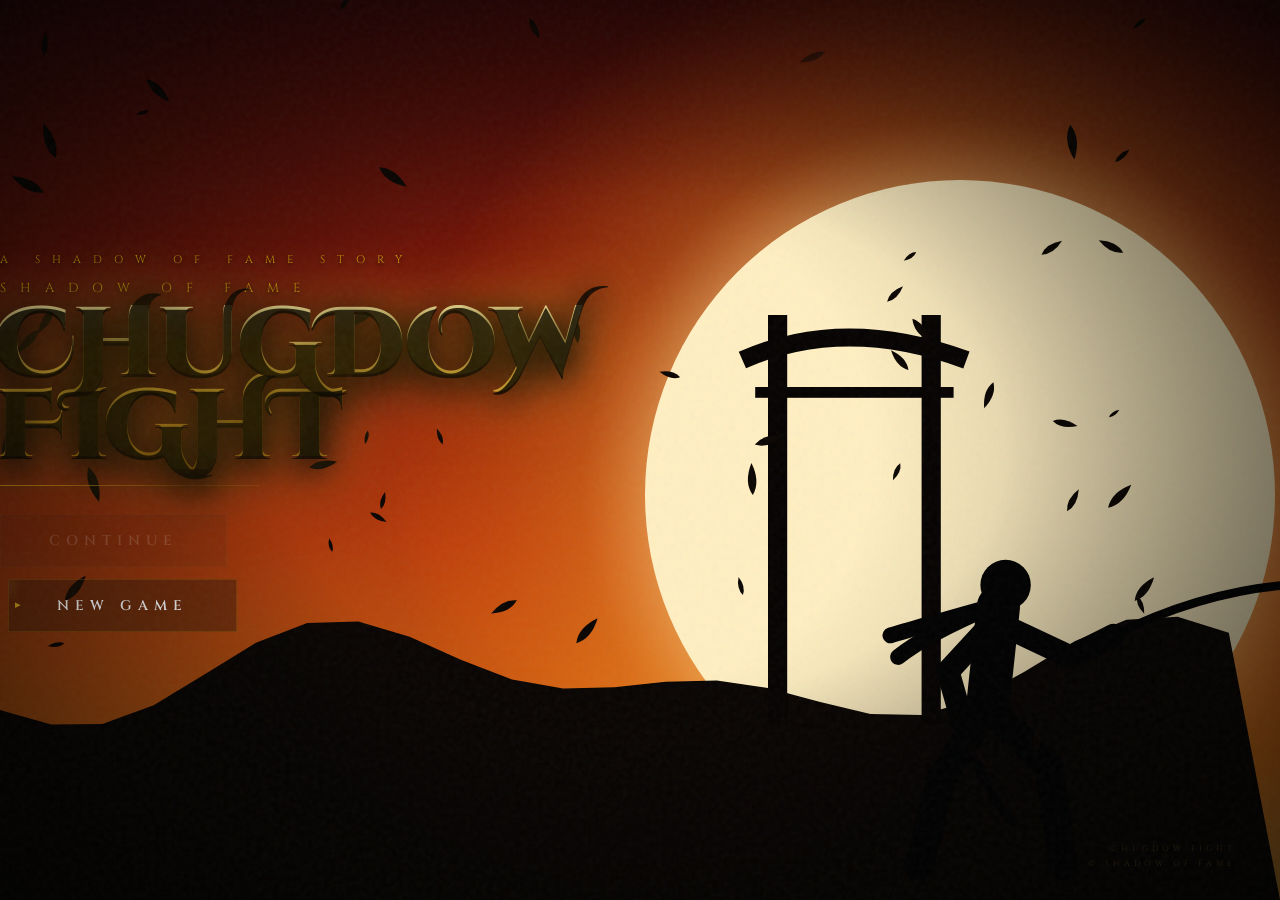
==== commit 1d5a55e7: "🎨 Palette: keyboard accessibility and focus states - Add `role="button"` and `tabindex="0"` to inter" ====
--- a/index.html
+++ b/index.html
@@ -106,17 +106,17 @@
 <body>
 <div id="global-sf2-topbar" class="sf2-topbar" style="display:none;">
   <div class="sf2-star-wrap">
-    <span class="sf2-star-icon" aria-hidden="true">★</span>
-    <span class="sf2-lv-val">Level <span id="sf2-lv">1</span></span>
-    <div class="sf2-xp-track" title="Experience"><div class="sf2-xp-fill" id="sf2-xp"></div></div>
+    <span class="sf2-star-icon">★</span>
+    <span class="sf2-lv-val" id="sf2-lv">1</span>
+    <div class="sf2-xp-track"><div class="sf2-xp-fill" id="sf2-xp"></div></div>
   </div>
   <div class="sf2-coins-wrap">
-    <span class="sf2-coin-icon" aria-hidden="true">🪙</span>
-    <span class="sf2-coin-val"><span id="sf2-coins">0</span> Coins</span>
+    <span class="sf2-coin-icon">🪙</span>
+    <span class="sf2-coin-val" id="sf2-coins">0</span>
   </div>
   <div class="sf2-gems-wrap">
-    <span class="sf2-gem-icon" aria-hidden="true">💎</span>
-    <span class="sf2-gem-val"><span id="sf2-gems">0</span> Gems</span>
+    <span class="sf2-gem-icon">💎</span>
+    <span class="sf2-gem-val" id="sf2-gems">0</span>
   </div>
 </div>
 
@@ -247,7 +247,7 @@
     <div class="chapter-divider"></div>
 
     <!-- ACT I -->
-    <div class="chapter-card" id="act1-card" onclick="openAct(1)" role="button" tabindex="0">
+    <div class="chapter-card" id="act1-card" role="button" tabindex="0" onclick="openAct(1)">
       <div class="chap-num">I</div>
       <div class="chap-info">
         <div class="chap-title">ACT I — SHADOW OF FAME</div>
@@ -270,7 +270,7 @@
     </div>
 
     <!-- ACT II -->
-    <div class="chapter-card locked" id="act2-card" onclick="openAct(2)" role="button" tabindex="0">
+    <div class="chapter-card locked" id="act2-card" role="button" tabindex="0" onclick="openAct(2)">
       <div class="chap-num dim" id="act2-num">II</div>
       <div class="chap-info">
         <div class="chap-title" id="act2-title">ACT II — AFTERIMAGE</div>
@@ -295,7 +295,7 @@
     <div class="chapter-divider"></div>
 
     <!-- Chapter I -->
-    <div class="chapter-card" id="chap1-card" onclick="startChapter(1)" role="button" tabindex="0">
+    <div class="chapter-card" id="chap1-card" role="button" tabindex="0" onclick="startChapter(1)">
       <div class="chap-num" style="font-size:clamp(20px,4vw,30px);">CH.I</div>
       <div class="chap-info">
         <div class="chap-title">THE FALL</div>
@@ -312,7 +312,7 @@
     </div>
 
     <!-- Chapter II -->
-    <div class="chapter-card locked" id="chap2-card" onclick="startChapter(2)" role="button" tabindex="0">
+    <div class="chapter-card locked" id="chap2-card" role="button" tabindex="0" onclick="startChapter(2)">
       <div class="chap-num dim" id="chap2-num" style="font-size:clamp(20px,4vw,30px);">CH.II</div>
       <div class="chap-info">
         <div class="chap-title" id="chap2-title">VANISHED</div>
@@ -340,7 +340,7 @@
     <div class="chapter-divider"></div>
 
     <!-- Chapter III -->
-    <div class="chapter-card locked" id="chap3-card" onclick="startChapter(3)" role="button" tabindex="0">
+    <div class="chapter-card locked" id="chap3-card" role="button" tabindex="0" onclick="startChapter(3)">
       <div class="chap-num dim" id="chap3-num" style="font-size:clamp(20px,4vw,30px);">CH.III</div>
       <div class="chap-info">
         <div class="chap-title" id="chap3-title">AFTERIMAGE</div>
@@ -372,7 +372,7 @@
 
     <!-- MISSION BOARD -->
     <div class="camp-section" id="campMissionSection" data-open="true">
-      <div class="camp-section-head" onclick="toggleCampSection('campMissionBody');this.closest('.camp-section').dataset.open=(this.closest('.camp-section').dataset.open==='true'?'false':'true')">
+      <div class="camp-section-head" role="button" tabindex="0" onclick="toggleCampSection('campMissionBody');this.closest('.camp-section').dataset.open=(this.closest('.camp-section').dataset.open==='true'?'false':'true')">
         <div class="camp-section-left">
           <div class="camp-section-icon-wrap"><span class="camp-section-icon">📋</span></div>
           <div class="camp-section-text">
@@ -388,7 +388,7 @@
 
     <!-- STRATEGY -->
     <div class="camp-section" id="campStrategySection" data-open="true">
-      <div class="camp-section-head" onclick="toggleCampSection('campStrategyBody');this.closest('.camp-section').dataset.open=(this.closest('.camp-section').dataset.open==='true'?'false':'true')">
+      <div class="camp-section-head" role="button" tabindex="0" onclick="toggleCampSection('campStrategyBody');this.closest('.camp-section').dataset.open=(this.closest('.camp-section').dataset.open==='true'?'false':'true')">
         <div class="camp-section-left">
           <div class="camp-section-icon-wrap"><span class="camp-section-icon">🗺</span></div>
           <div class="camp-section-text">
@@ -407,7 +407,7 @@
 
     <!-- ROSTER OVERVIEW -->
     <div class="camp-section" id="campRosterSection" data-open="true">
-      <div class="camp-section-head" onclick="toggleCampSection('campRosterBody');this.closest('.camp-section').dataset.open=(this.closest('.camp-section').dataset.open==='true'?'false':'true')">
+      <div class="camp-section-head" role="button" tabindex="0" onclick="toggleCampSection('campRosterBody');this.closest('.camp-section').dataset.open=(this.closest('.camp-section').dataset.open==='true'?'false':'true')">
         <div class="camp-section-left">
           <div class="camp-section-icon-wrap"><span class="camp-section-icon">👥</span></div>
           <div class="camp-section-text">
@@ -423,7 +423,7 @@
 
     <!-- RECOVERY AREA -->
     <div class="camp-section" id="campRecoverySection" data-open="true">
-      <div class="camp-section-head" onclick="toggleCampSection('campRecoveryBody');this.closest('.camp-section').dataset.open=(this.closest('.camp-section').dataset.open==='true'?'false':'true')">
+      <div class="camp-section-head" role="button" tabindex="0" onclick="toggleCampSection('campRecoveryBody');this.closest('.camp-section').dataset.open=(this.closest('.camp-section').dataset.open==='true'?'false':'true')">
         <div class="camp-section-left">
           <div class="camp-section-icon-wrap"><span class="camp-section-icon">💚</span></div>
           <div class="camp-section-text">
@@ -488,7 +488,7 @@
 
     <!-- CAMP EVENTS -->
     <div class="camp-section" id="campEventsSection" data-open="true">
-      <div class="camp-section-head" onclick="toggleCampSection('campEventsBody');this.closest('.camp-section').dataset.open=(this.closest('.camp-section').dataset.open==='true'?'false':'true')">
+      <div class="camp-section-head" role="button" tabindex="0" onclick="toggleCampSection('campEventsBody');this.closest('.camp-section').dataset.open=(this.closest('.camp-section').dataset.open==='true'?'false':'true')">
         <div class="camp-section-left">
           <div class="camp-section-icon-wrap"><span class="camp-section-icon">💬</span></div>
           <div class="camp-section-text">
@@ -603,7 +603,7 @@
         <div class="squad-section-pill" id="squadMainStatusPill">ACTIVE</div>
       </div>
 
-      <div class="squad-slot main-slot" id="squadMainSlot" onclick="openSquadPicker('main')">
+      <div class="squad-slot main-slot" id="squadMainSlot" role="button" tabindex="0" onclick="openSquadPicker('main')">
         <div class="squad-slot-mark">01</div>
 
         <div class="squad-portrait-wrap">
@@ -641,7 +641,7 @@
       </div>
 
       <div class="squad-support-stack">
-        <div class="squad-slot support-slot" id="squadSupport0" onclick="openSquadPicker('support',0)">
+        <div class="squad-slot support-slot" id="squadSupport0" role="button" tabindex="0" onclick="openSquadPicker('support',0)">
           <div class="squad-slot-mark">I</div>
 
           <div class="squad-portrait-wrap">
@@ -665,7 +665,7 @@
           </div>
         </div>
 
-        <div class="squad-slot support-slot" id="squadSupport1" onclick="openSquadPicker('support',1)">
+        <div class="squad-slot support-slot" id="squadSupport1" role="button" tabindex="0" onclick="openSquadPicker('support',1)">
           <div class="squad-slot-mark">II</div>
 
           <div class="squad-portrait-wrap">
--- a/styles.css
+++ b/styles.css
@@ -49,6 +49,12 @@
 
 /* ══ RESET ══ */
 *, *::before, *::after { box-sizing: border-box; -webkit-tap-highlight-color: transparent; margin: 0; padding: 0; }
+
+*:focus-visible {
+  outline: 2px solid var(--gold-light, #f0c040);
+  outline-offset: 2px;
+}
+
 html, body {
   width: 100%; height: 100%; overflow: hidden;
   background: var(--bg-void); color: var(--white);
@@ -9179,9 +9185,4 @@
 .sf2-back-btn:active {
   transform: translateY(1px) !important;
   box-shadow: 0 2px 4px rgba(0,0,0,0.9) !important;
-}
-/* ════ Accessibility ════ */
-:focus-visible {
-  outline: 2px solid var(--gold-light, #f0c040);
-  outline-offset: 2px;
-}
+}
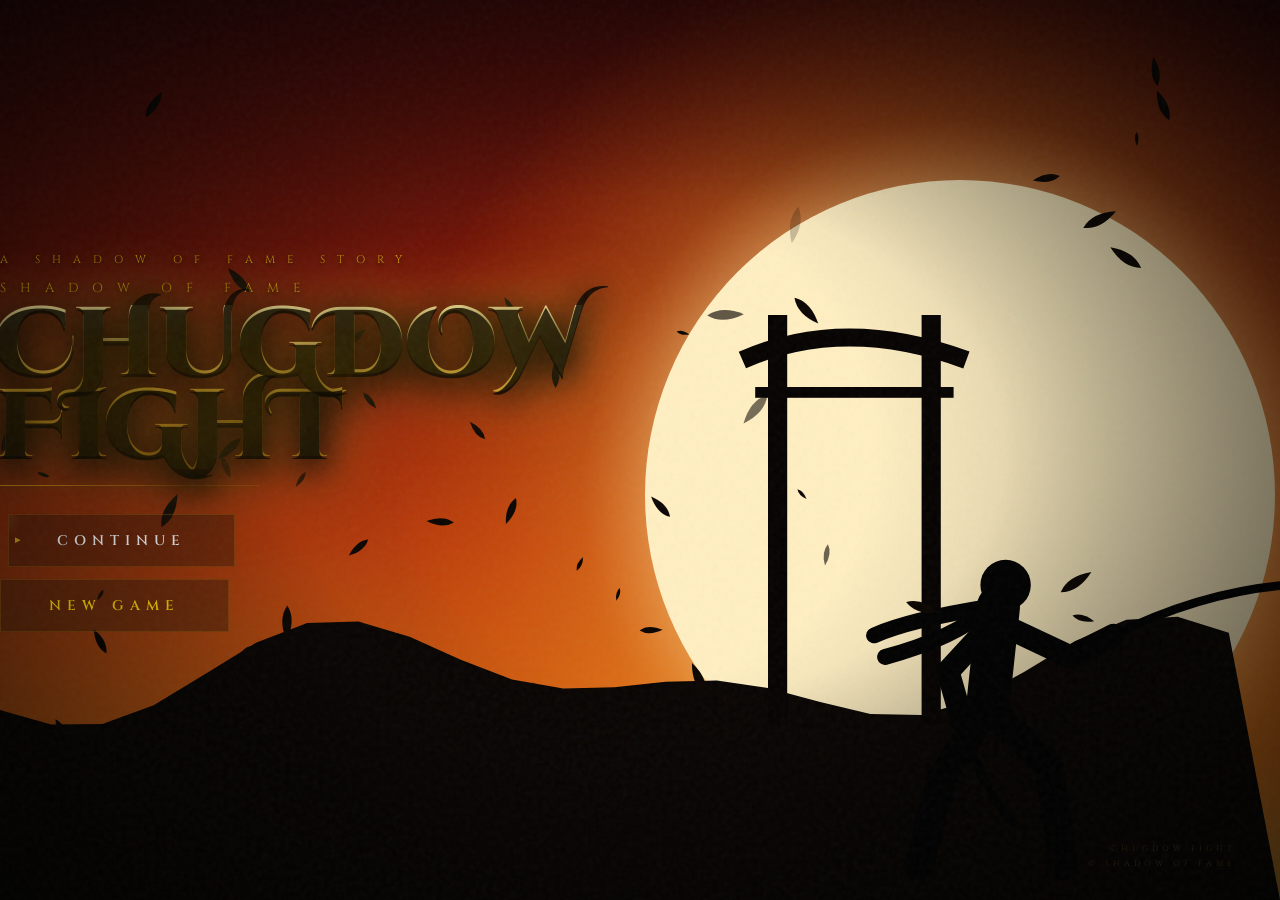
==== commit 81b6c442: "🎨 Palette: Implement keyboard accessibility for custom UI This enhancement adds full keyboard suppor" ====
--- a/index.html
+++ b/index.html
@@ -247,7 +247,7 @@
     <div class="chapter-divider"></div>
 
     <!-- ACT I -->
-    <div class="chapter-card" id="act1-card" role="button" tabindex="0" onclick="openAct(1)">
+    <div class="chapter-card" id="act1-card" onclick="openAct(1)">
       <div class="chap-num">I</div>
       <div class="chap-info">
         <div class="chap-title">ACT I — SHADOW OF FAME</div>
@@ -270,7 +270,7 @@
     </div>
 
     <!-- ACT II -->
-    <div class="chapter-card locked" id="act2-card" role="button" tabindex="0" onclick="openAct(2)">
+    <div class="chapter-card locked" id="act2-card" onclick="openAct(2)">
       <div class="chap-num dim" id="act2-num">II</div>
       <div class="chap-info">
         <div class="chap-title" id="act2-title">ACT II — AFTERIMAGE</div>
@@ -295,7 +295,7 @@
     <div class="chapter-divider"></div>
 
     <!-- Chapter I -->
-    <div class="chapter-card" id="chap1-card" role="button" tabindex="0" onclick="startChapter(1)">
+    <div class="chapter-card" id="chap1-card" onclick="startChapter(1)">
       <div class="chap-num" style="font-size:clamp(20px,4vw,30px);">CH.I</div>
       <div class="chap-info">
         <div class="chap-title">THE FALL</div>
@@ -312,7 +312,7 @@
     </div>
 
     <!-- Chapter II -->
-    <div class="chapter-card locked" id="chap2-card" role="button" tabindex="0" onclick="startChapter(2)">
+    <div class="chapter-card locked" id="chap2-card" onclick="startChapter(2)">
       <div class="chap-num dim" id="chap2-num" style="font-size:clamp(20px,4vw,30px);">CH.II</div>
       <div class="chap-info">
         <div class="chap-title" id="chap2-title">VANISHED</div>
@@ -340,7 +340,7 @@
     <div class="chapter-divider"></div>
 
     <!-- Chapter III -->
-    <div class="chapter-card locked" id="chap3-card" role="button" tabindex="0" onclick="startChapter(3)">
+    <div class="chapter-card locked" id="chap3-card" onclick="startChapter(3)">
       <div class="chap-num dim" id="chap3-num" style="font-size:clamp(20px,4vw,30px);">CH.III</div>
       <div class="chap-info">
         <div class="chap-title" id="chap3-title">AFTERIMAGE</div>
@@ -372,7 +372,7 @@
 
     <!-- MISSION BOARD -->
     <div class="camp-section" id="campMissionSection" data-open="true">
-      <div class="camp-section-head" role="button" tabindex="0" onclick="toggleCampSection('campMissionBody');this.closest('.camp-section').dataset.open=(this.closest('.camp-section').dataset.open==='true'?'false':'true')">
+      <div class="camp-section-head" onclick="toggleCampSection('campMissionBody');this.closest('.camp-section').dataset.open=(this.closest('.camp-section').dataset.open==='true'?'false':'true')">
         <div class="camp-section-left">
           <div class="camp-section-icon-wrap"><span class="camp-section-icon">📋</span></div>
           <div class="camp-section-text">
@@ -388,7 +388,7 @@
 
     <!-- STRATEGY -->
     <div class="camp-section" id="campStrategySection" data-open="true">
-      <div class="camp-section-head" role="button" tabindex="0" onclick="toggleCampSection('campStrategyBody');this.closest('.camp-section').dataset.open=(this.closest('.camp-section').dataset.open==='true'?'false':'true')">
+      <div class="camp-section-head" onclick="toggleCampSection('campStrategyBody');this.closest('.camp-section').dataset.open=(this.closest('.camp-section').dataset.open==='true'?'false':'true')">
         <div class="camp-section-left">
           <div class="camp-section-icon-wrap"><span class="camp-section-icon">🗺</span></div>
           <div class="camp-section-text">
@@ -407,7 +407,7 @@
 
     <!-- ROSTER OVERVIEW -->
     <div class="camp-section" id="campRosterSection" data-open="true">
-      <div class="camp-section-head" role="button" tabindex="0" onclick="toggleCampSection('campRosterBody');this.closest('.camp-section').dataset.open=(this.closest('.camp-section').dataset.open==='true'?'false':'true')">
+      <div class="camp-section-head" onclick="toggleCampSection('campRosterBody');this.closest('.camp-section').dataset.open=(this.closest('.camp-section').dataset.open==='true'?'false':'true')">
         <div class="camp-section-left">
           <div class="camp-section-icon-wrap"><span class="camp-section-icon">👥</span></div>
           <div class="camp-section-text">
@@ -423,7 +423,7 @@
 
     <!-- RECOVERY AREA -->
     <div class="camp-section" id="campRecoverySection" data-open="true">
-      <div class="camp-section-head" role="button" tabindex="0" onclick="toggleCampSection('campRecoveryBody');this.closest('.camp-section').dataset.open=(this.closest('.camp-section').dataset.open==='true'?'false':'true')">
+      <div class="camp-section-head" onclick="toggleCampSection('campRecoveryBody');this.closest('.camp-section').dataset.open=(this.closest('.camp-section').dataset.open==='true'?'false':'true')">
         <div class="camp-section-left">
           <div class="camp-section-icon-wrap"><span class="camp-section-icon">💚</span></div>
           <div class="camp-section-text">
@@ -488,7 +488,7 @@
 
     <!-- CAMP EVENTS -->
     <div class="camp-section" id="campEventsSection" data-open="true">
-      <div class="camp-section-head" role="button" tabindex="0" onclick="toggleCampSection('campEventsBody');this.closest('.camp-section').dataset.open=(this.closest('.camp-section').dataset.open==='true'?'false':'true')">
+      <div class="camp-section-head" onclick="toggleCampSection('campEventsBody');this.closest('.camp-section').dataset.open=(this.closest('.camp-section').dataset.open==='true'?'false':'true')">
         <div class="camp-section-left">
           <div class="camp-section-icon-wrap"><span class="camp-section-icon">💬</span></div>
           <div class="camp-section-text">
@@ -603,7 +603,7 @@
         <div class="squad-section-pill" id="squadMainStatusPill">ACTIVE</div>
       </div>
 
-      <div class="squad-slot main-slot" id="squadMainSlot" role="button" tabindex="0" onclick="openSquadPicker('main')">
+      <div class="squad-slot main-slot" id="squadMainSlot" onclick="openSquadPicker('main')">
         <div class="squad-slot-mark">01</div>
 
         <div class="squad-portrait-wrap">
@@ -641,7 +641,7 @@
       </div>
 
       <div class="squad-support-stack">
-        <div class="squad-slot support-slot" id="squadSupport0" role="button" tabindex="0" onclick="openSquadPicker('support',0)">
+        <div class="squad-slot support-slot" id="squadSupport0" onclick="openSquadPicker('support',0)">
           <div class="squad-slot-mark">I</div>
 
           <div class="squad-portrait-wrap">
@@ -665,7 +665,7 @@
           </div>
         </div>
 
-        <div class="squad-slot support-slot" id="squadSupport1" role="button" tabindex="0" onclick="openSquadPicker('support',1)">
+        <div class="squad-slot support-slot" id="squadSupport1" onclick="openSquadPicker('support',1)">
           <div class="squad-slot-mark">II</div>
 
           <div class="squad-portrait-wrap">
@@ -1169,7 +1169,7 @@
   <!-- Center: top bar + chapter panel -->
   <div id="wm-center">
     <div id="wm-top-bar">
-      <div class="wm-hamburger" onclick="toggleWmPanel()" title="Worlds">☰</div>
+      <div class="wm-hamburger" onclick="toggleWmPanel()" title="Worlds" role="button" tabindex="0" aria-label="Toggle world map">☰</div>
       <div>
         <div class="wm-top-title" id="wm-active-title">WORLD MAP</div>
         <div class="wm-top-sub" id="wm-active-sub">SELECT YOUR WORLD · ENTER THE SHADOW</div>
--- a/styles.css
+++ b/styles.css
@@ -49,12 +49,6 @@
 
 /* ══ RESET ══ */
 *, *::before, *::after { box-sizing: border-box; -webkit-tap-highlight-color: transparent; margin: 0; padding: 0; }
-
-*:focus-visible {
-  outline: 2px solid var(--gold-light, #f0c040);
-  outline-offset: 2px;
-}
-
 html, body {
   width: 100%; height: 100%; overflow: hidden;
   background: var(--bg-void); color: var(--white);
@@ -9185,4 +9179,14 @@
 .sf2-back-btn:active {
   transform: translateY(1px) !important;
   box-shadow: 0 2px 4px rgba(0,0,0,0.9) !important;
-}+}
+/* ══════════════════════════════════════════════════
+   ACCESSIBILITY — KEYBOARD FOCUS INDICATORS
+══════════════════════════════════════════════════ */
+[role="button"]:focus-visible,
+button:focus-visible,
+a:focus-visible {
+  outline: 2px solid var(--gold-light, #f0c040) !important;
+  outline-offset: 2px !important;
+  box-shadow: 0 0 12px var(--gold-glow, rgba(240,192,64,0.5)) !important;
+}
